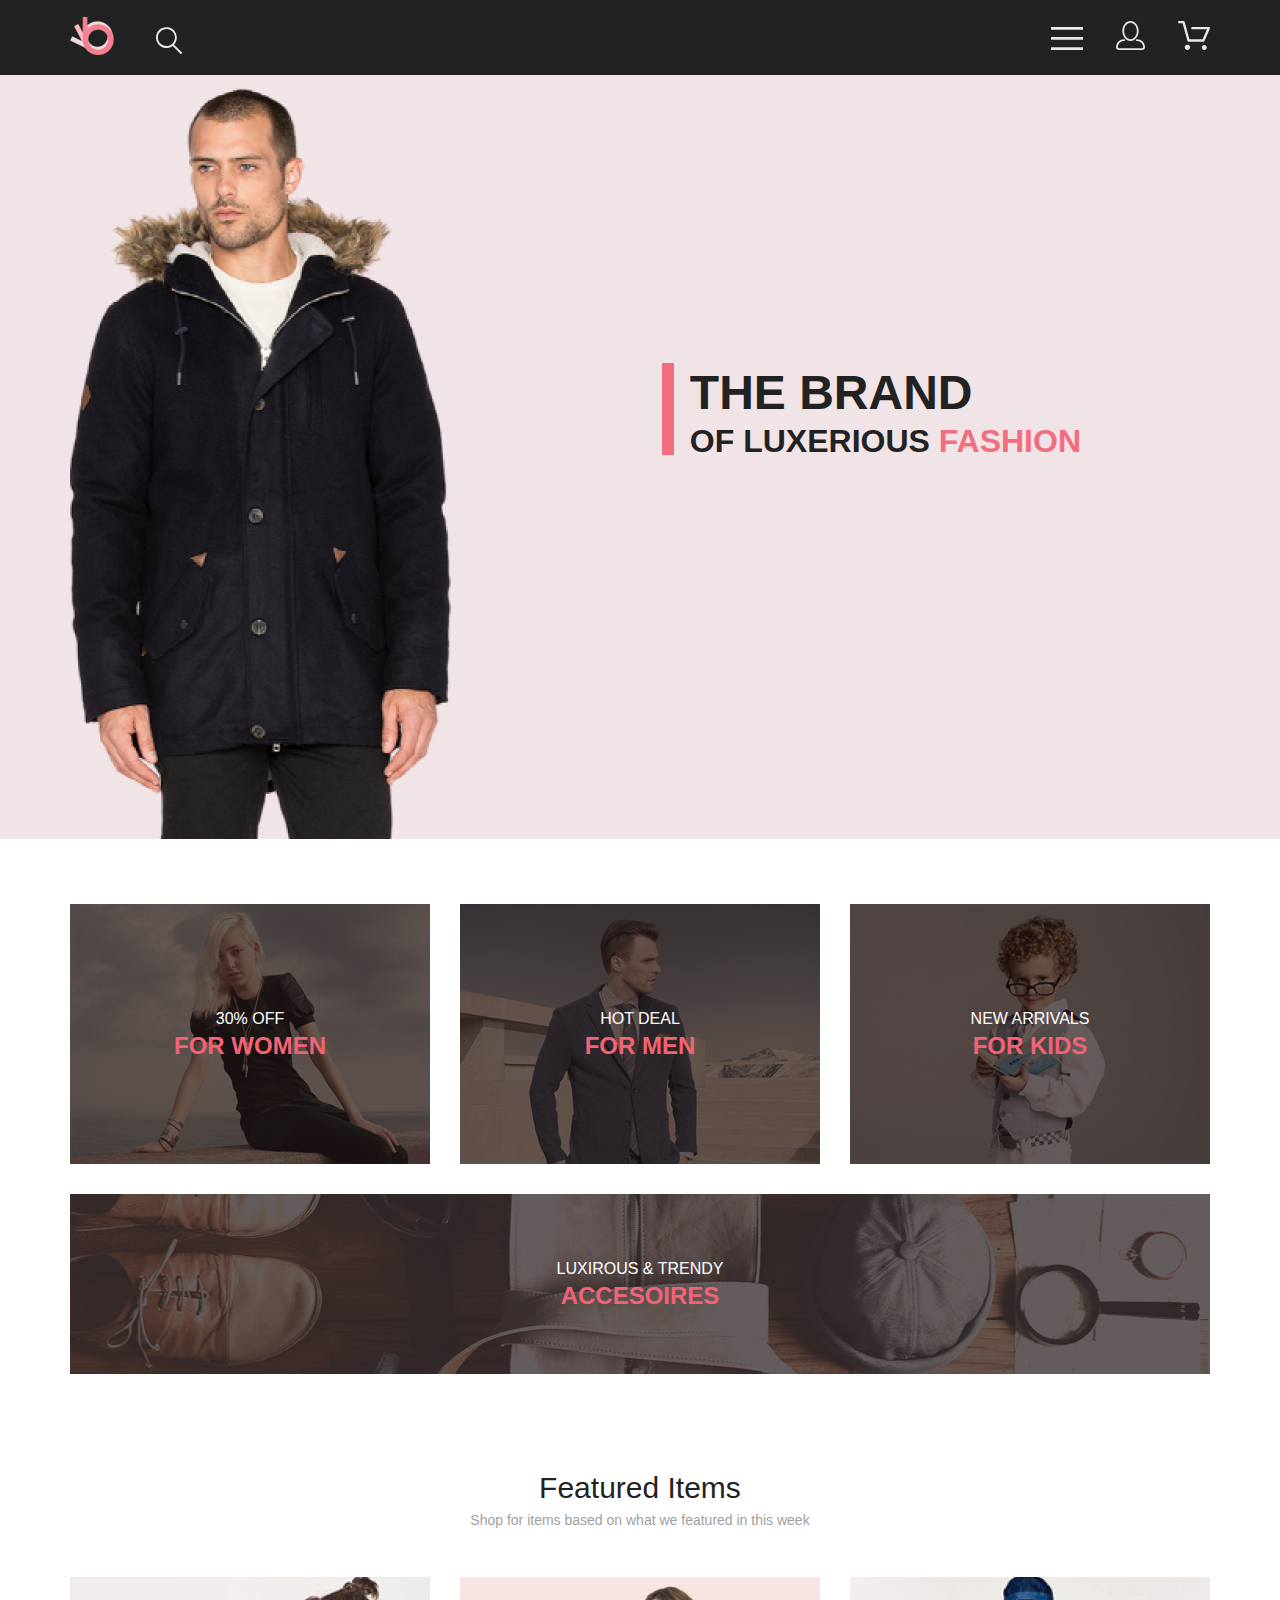
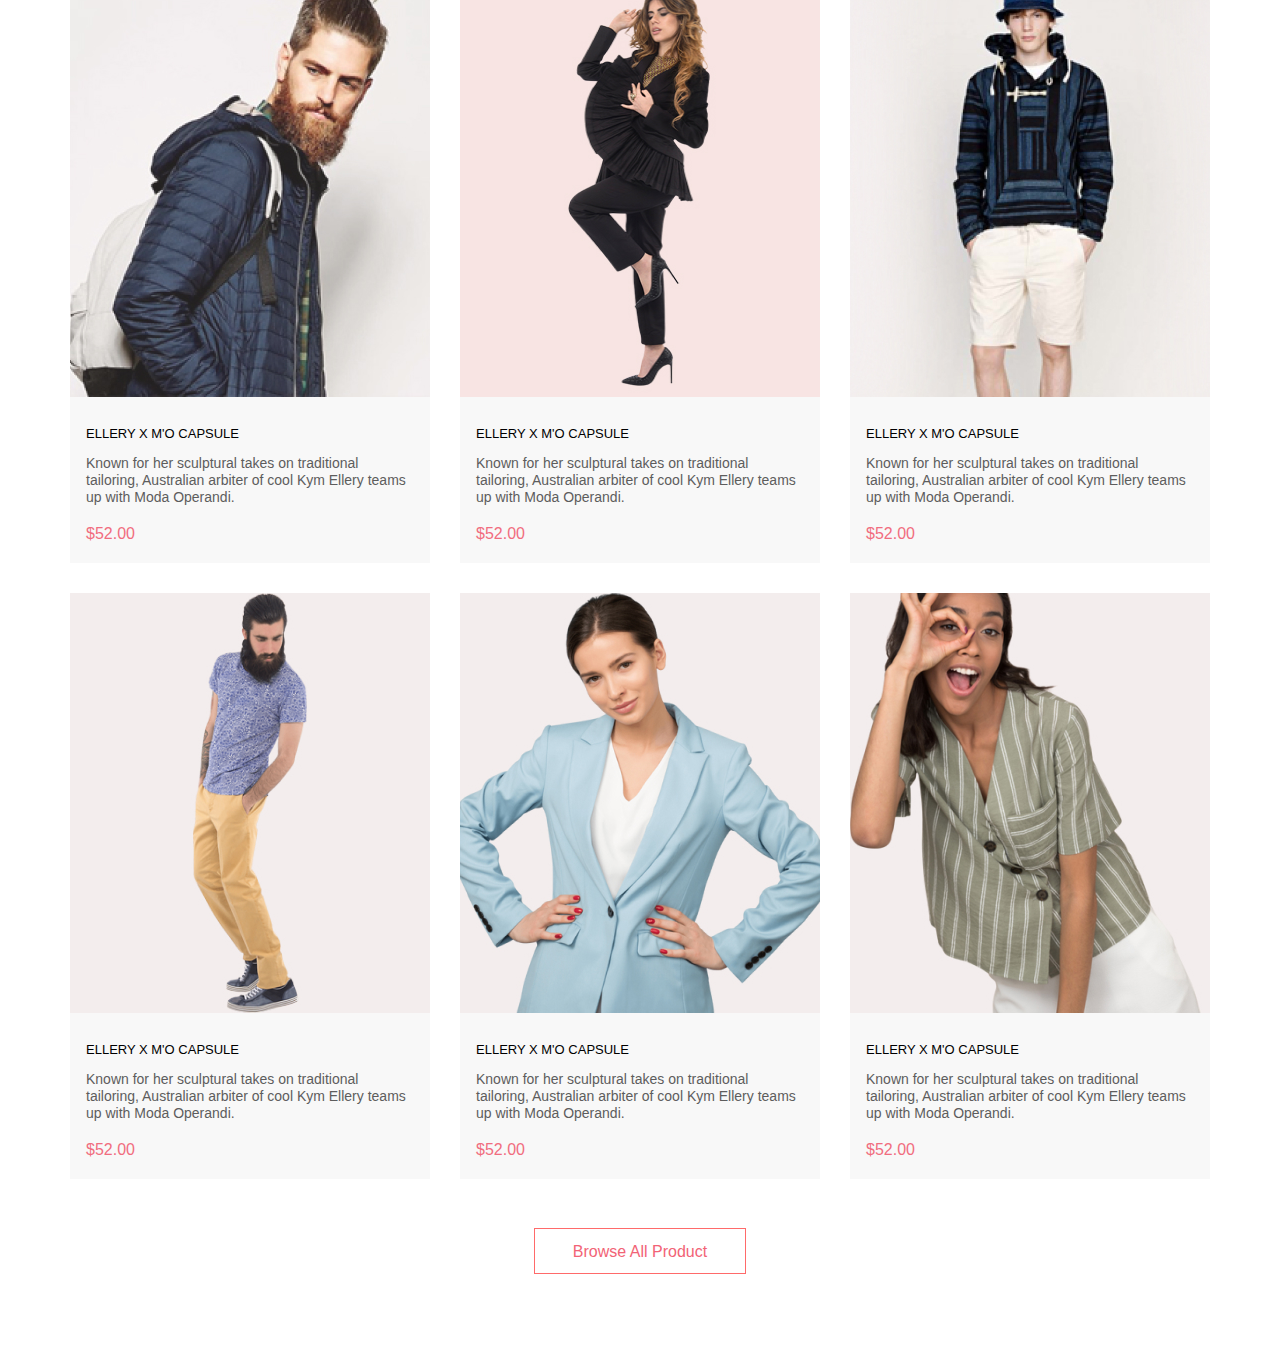
==== index.html @ 8a68d1da "homework for lesson 1" ====
<!DOCTYPE html>
<html lang="en">

<head>
  <meta charset="UTF-8">
  <meta http-equiv="X-UA-Compatible" content="IE=edge">
  <meta name="viewport" content="width=device-width, initial-scale=1.0">
  <title>Shop</title>
  <link rel="stylesheet" href="style.css">
</head>

<body>
  <header class="page-header">
    <div class="page-header-buttons container">
      <div class="page-header-buttons-left">
        <a href="#" class="page-header-logo">
          <img src="img/logo.svg" alt="logo">
        </a>
        <div class="page-header-search">
          <img src="img/search.svg" alt="search">
        </div>
      </div>
      <div class="page-header-buttons-right">
        <div class="page-header-menu">
          <img src="img/menu.svg" alt="menu">
        </div>
        <div class="page-header-profile">
          <img src="img/profile.svg" alt="profile">
        </div>
        <div class="page-header-cart">
          <img src="img/cart.svg" alt="cart">
        </div>
      </div>
    </div>
  </header>
  <main>
    <section class="top-banner">
      <div class="top-banner-content container">
        <div class="top-banner-brand">
          <h1 class="top-banner-brand-title">The brand</h1>
          <h2 class="top-banner-brand-subtitle">Of luxerious <span>fashion</span></h2>
        </div>
      </div>
    </section>
    <div class="container">
      <section class="categories">
        <ul class="categories-list">
          <li class="categories-card">
            <a href="#" class="categories-card-link">
              <h4 class="categories-card-title">For women</h4>
              <p class="categories-card-note">30% off</p>
            </a>
          </li>
          <li class="categories-card">
            <a href="#" class="categories-card-link">
              <h4 class="categories-card-title">For men</h4>
              <p class="categories-card-note">Hot deal</p>
            </a>
          </li>
          <li class="categories-card">
            <a href="#" class="categories-card-link">
              <h4 class="categories-card-title">For kids</h4>
              <p class="categories-card-note">New arrivals</p>
            </a>
          </li>
          <li class="categories-card">
            <a href="#" class="categories-card-link">
              <h4 class="categories-card-title">Accesoires</h4>
              <p class="categories-card-note">Luxirous & trendy</p>
            </a>
          </li>
        </ul>
      </section>
      <section class="products">
        <div class="products-header">
          <h3 class="products-header-title">Featured Items</h3>
          <p class="products-header-text">Shop for items based on what we featured in this week</p>
        </div>
        <ul class="products-list">
          <li class="products-card">
            <article class="products-item">
              <a href="" class="products-card-link">
                <img src="img/items/item_1.jpg" alt="product">
              </a>
              <div class="products-card-description">
                <h4 class="products-card-title">Ellery x m'o capsule</h4>
                <p class="products-card-text">Known for her sculptural takes on&nbsp;traditional tailoring, Australian
                  arbiter of&nbsp;cool Kym Ellery teams up&nbsp;with Moda Operandi.</p>
                <p class="products-card-price">$52.00</p>
              </div>
            </article>
          </li>
          <li class="products-card">
            <article class="products-item">
              <a href="" class="products-card-link">
                <img src="img/items/item_2.jpg" alt="product">
              </a>
              <div class="products-card-description">
                <h4 class="products-card-title">Ellery x m'o capsule</h4>
                <p class="products-card-text">Known for her sculptural takes on&nbsp;traditional tailoring, Australian
                  arbiter of&nbsp;cool Kym Ellery teams up&nbsp;with Moda Operandi.</p>
                <p class="products-card-price">$52.00</p>
              </div>
            </article>
          </li>
          <li class="products-card">
            <article class="products-item">
              <a href="" class="products-card-link">
                <img src="img/items/item_3.jpg" alt="product">
              </a>
              <div class="products-card-description">
                <h4 class="products-card-title">Ellery x m'o capsule</h4>
                <p class="products-card-text">Known for her sculptural takes on&nbsp;traditional tailoring, Australian
                  arbiter of&nbsp;cool Kym Ellery teams up&nbsp;with Moda Operandi.</p>
                <p class="products-card-price">$52.00</p>
              </div>
            </article>
          </li>
          <li class="products-card">
            <article class="products-item">
              <a href="" class="products-card-link">
                <img src="img/items/item_4.jpg" alt="products">
              </a>
              <div class="products-card-description">
                <h4 class="products-card-title">Ellery x m'o capsule</h4>
                <p class="products-card-text">Known for her sculptural takes on&nbsp;traditional tailoring, Australian
                  arbiter of&nbsp;cool Kym Ellery teams up&nbsp;with Moda Operandi.</p>
                <p class="products-card-price">$52.00</p>
              </div>
            </article>
          </li>
          <li class="products-card">
            <article class="products-item">
              <a href="" class="products-card-link">
                <img src="img/items/item_5.jpg" alt="product">
              </a>
              <div class="products-card-description">
                <h4 class="products-card-title">Ellery x m'o capsule</h4>
                <p class="products-card-text">Known for her sculptural takes on&nbsp;traditional tailoring, Australian
                  arbiter of&nbsp;cool Kym Ellery teams up&nbsp;with Moda Operandi.</p>
                <p class="products-card-price">$52.00</p>
              </div>
            </article>
          </li>
          <li class="products-card">
            <article class="products-item">
              <a href="" class="products-card-link">
                <img src="img/items/item_6.jpg" alt="product">
              </a>
              <div class="products-card-description">
                <h4 class="products-card-title">Ellery x m'o capsule</h4>
                <p class="products-card-text">Known for her sculptural takes on&nbsp;traditional tailoring, Australian
                  arbiter of&nbsp;cool Kym Ellery teams up&nbsp;with Moda Operandi.</p>
                <p class="products-card-price">$52.00</p>
              </div>
            </article>
          </li>
        </ul>
        <div class="products-footer">
          <a href="#" class="products-footer-button">Browse All Product</a>
        </div>
      </section>
    </div>
  </main>
</body>

</html>
---- style.css ----
* {
  margin: 0;
  padding: 0;
}

body {
  font-family: Lato, sans-serif;
  font-style: normal;
}

.container {
  margin: 0 auto;
  max-width: 1140px;
}

/* page-header */
.page-header {
  background: #222222;
  width: 100%;
}

.page-header-buttons {
  display: flex;
  justify-content: space-between;
  align-items: center;
  min-height: 75px;
}

.page-header-buttons-left {
  display: flex;
  align-items: flex-end;
}

.page-header-logo {
  margin: 0 41px 0 0;
}

.page-header-buttons-right {
  display: flex;
  align-items: flex-end;
}

.page-header-menu {
  margin: 0 33px 0 0;
}

.page-header-profile {
  margin: 0 33px 0 0;
}

/* top-banner */
.top-banner {
  background: #F1E4E6;
  width: 100%;
  margin: 0 0 65px;
}

.top-banner-content {
  background: url(img/top_banner_img.png) no-repeat -227px;
  min-height: 764px;
  display: flex;
  justify-content: flex-end;
  align-items: center;
}

.top-banner-brand {
  position: relative;
  padding: 0 129px 91px 0;
}

.top-banner-brand::before {
  content: "";
  display: block;
  width: 12px;
  height: 92px;
  background-color: #f16d7f;
  position: absolute;
  top: -1px;
  left: -28px;
}

.top-banner-brand-title {
  text-transform: uppercase;
  font-weight: 900;
  font-size: 48px;
  line-height: 58px;
  color: #222222;
}

.top-banner-brand-subtitle {
  text-transform: uppercase;
  font-weight: 700;
  font-size: 32px;
  line-height: 38px;
  color: #222222;
}

.top-banner-brand-subtitle span{
  color: #F16D7F;
}

/* categories */
.categories {
  margin: 0 0 66px;
}

.categories-list {
  display: flex;
  flex-wrap: wrap;
  justify-content: space-between;
  list-style-type: none;
}

.categories-card {
  height: 260px;
  width: 360px;
  margin: 0 0 30px;
  background-color: yellow;
  display: flex;
  align-items: center;
  justify-content: center;
}

.categories-card-link {
  display: flex;
  flex-direction: column-reverse;
  text-decoration: none;
  align-items: center;
}

.categories-card-title {
  text-transform: uppercase;
  font-weight: 700;
  font-size: 24px;
  line-height: 28px;
  color: #F26376;
}

.categories-card-note {
  text-transform: uppercase;
  font-weight: 400;
  font-size: 16px;
  line-height: 19px;
  color: #FFFFFF;
  margin: 0 0 4px;
}

.categories-card:first-child {
  background: url(img/category-1.jpg);
}

.categories-card:nth-child(2) {
  background: url(img/category-2.jpg);
}

.categories-card:nth-child(3) {
  background: url(img/category-3.jpg);
}

.categories-card:last-child {
  background: url(img/category-4.jpg);
  height: 180px;
  width: 100%;
}

/* products */
.products {
  margin: 0 0 95px 0;
}

.products-header {
  text-align: center;
  margin: 0 0 48px 0;
}

.products-header-title {
  font-weight: 400;
  font-size: 30px;
  line-height: 36px;
  color: #222222;
  margin: 0 0 6px 0;
}

.products-header-text {
  font-weight: 400;
  font-size: 14px;
  line-height: 17px;
  color: #9F9F9F;
}

.products-list {
  display: flex;
  flex-wrap: wrap;
  justify-content: space-between;
  list-style-type: none;
  margin: 0 0 33px 0;
}

.products-card {
  width: 360px;
  margin: 0 0 30px 0;
  background: #F8F8F8;
}

.products-card-description {
  padding: 25px 16px 20px;
}

.products-card-title {
  text-transform: uppercase;
  font-weight: 400;
  font-size: 13px;
  line-height: 16px;
  margin: 0 0 13px 0;
}

.products-card-text {
  font-weight: 300;
  font-size: 14px;
  line-height: 17px;
  color: #5D5D5D;
  margin: 0 0 18px 0;
}

.products-card-price {
  font-weight: 400;
  font-size: 16px;
  line-height: 19px;
  color: #F16D7F;
}

.products-footer {
  text-align: center;
}

.products-footer-button {
  font-weight: 400;
  font-size: 16px;
  line-height: 19px;
  color: #F26376;
  border: 1px solid #FF6A6A;
  padding: 14px 38px 13px;
  text-decoration: none;
}
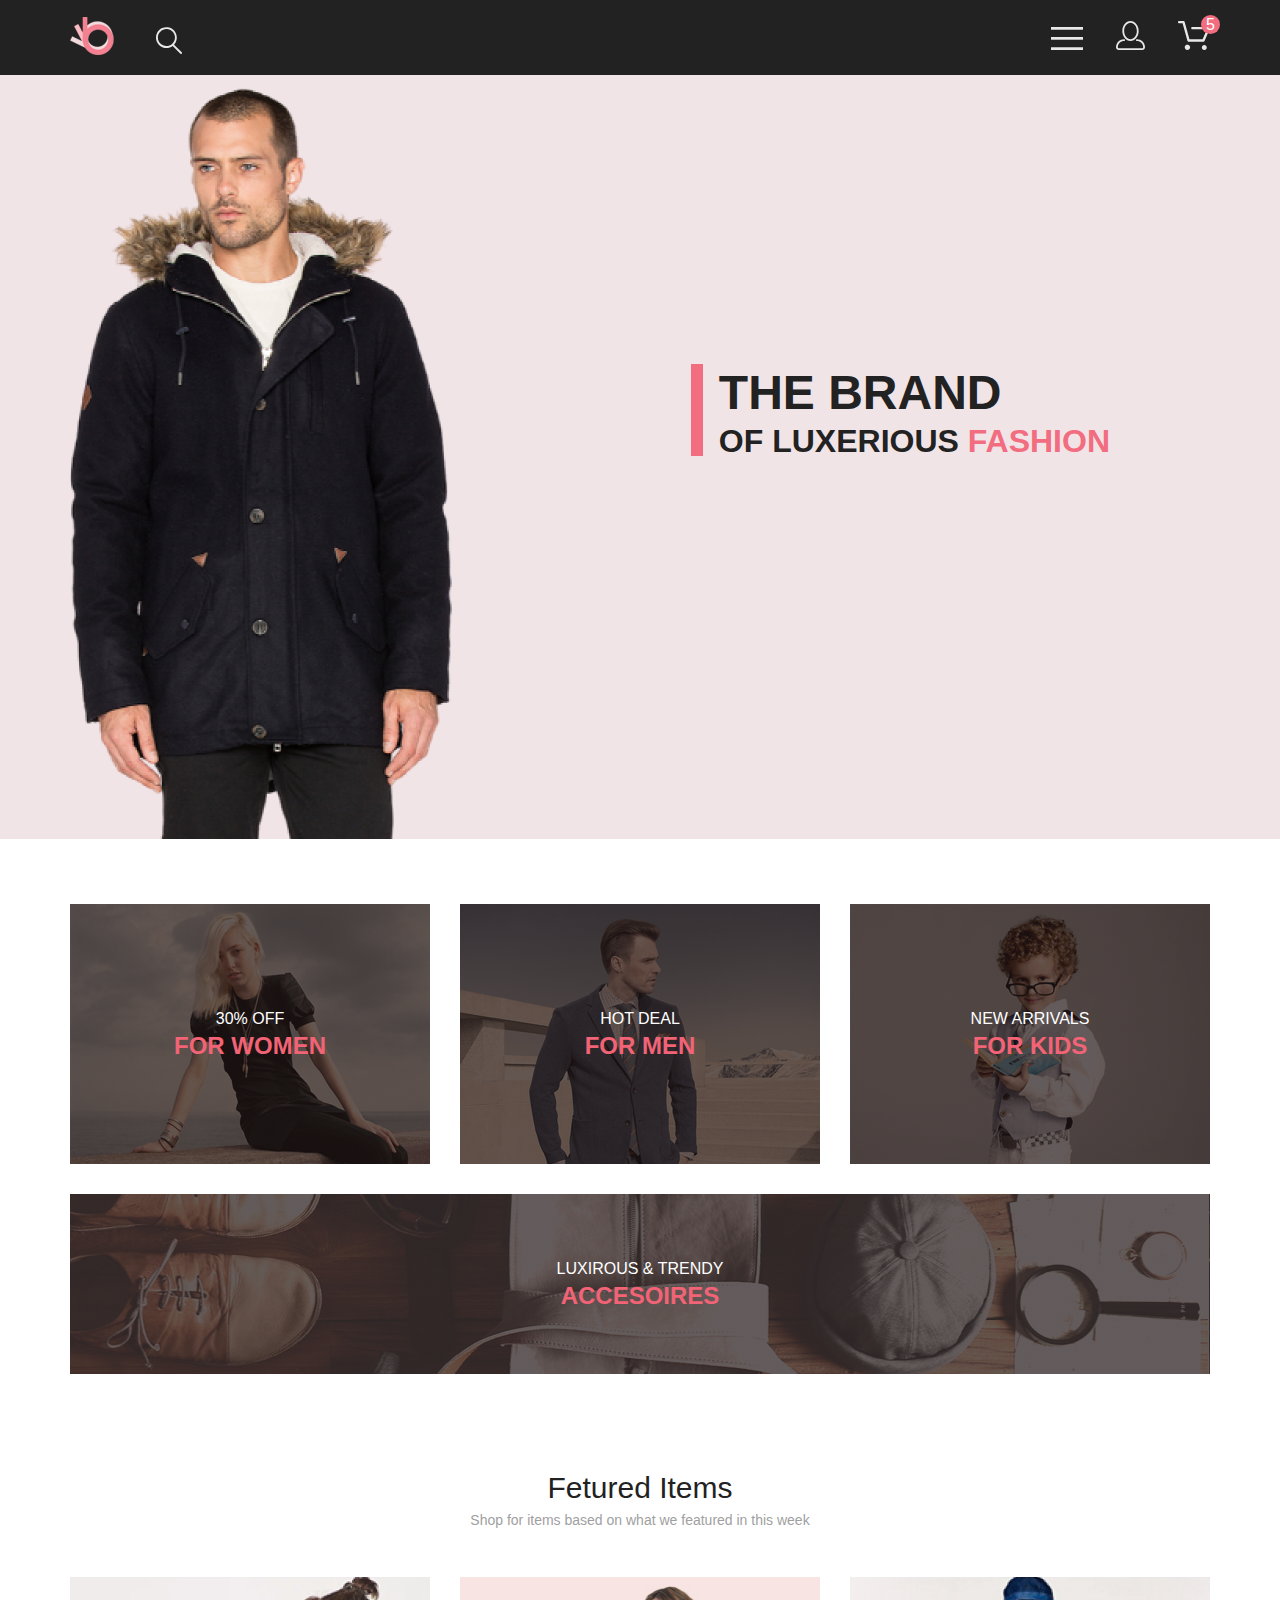
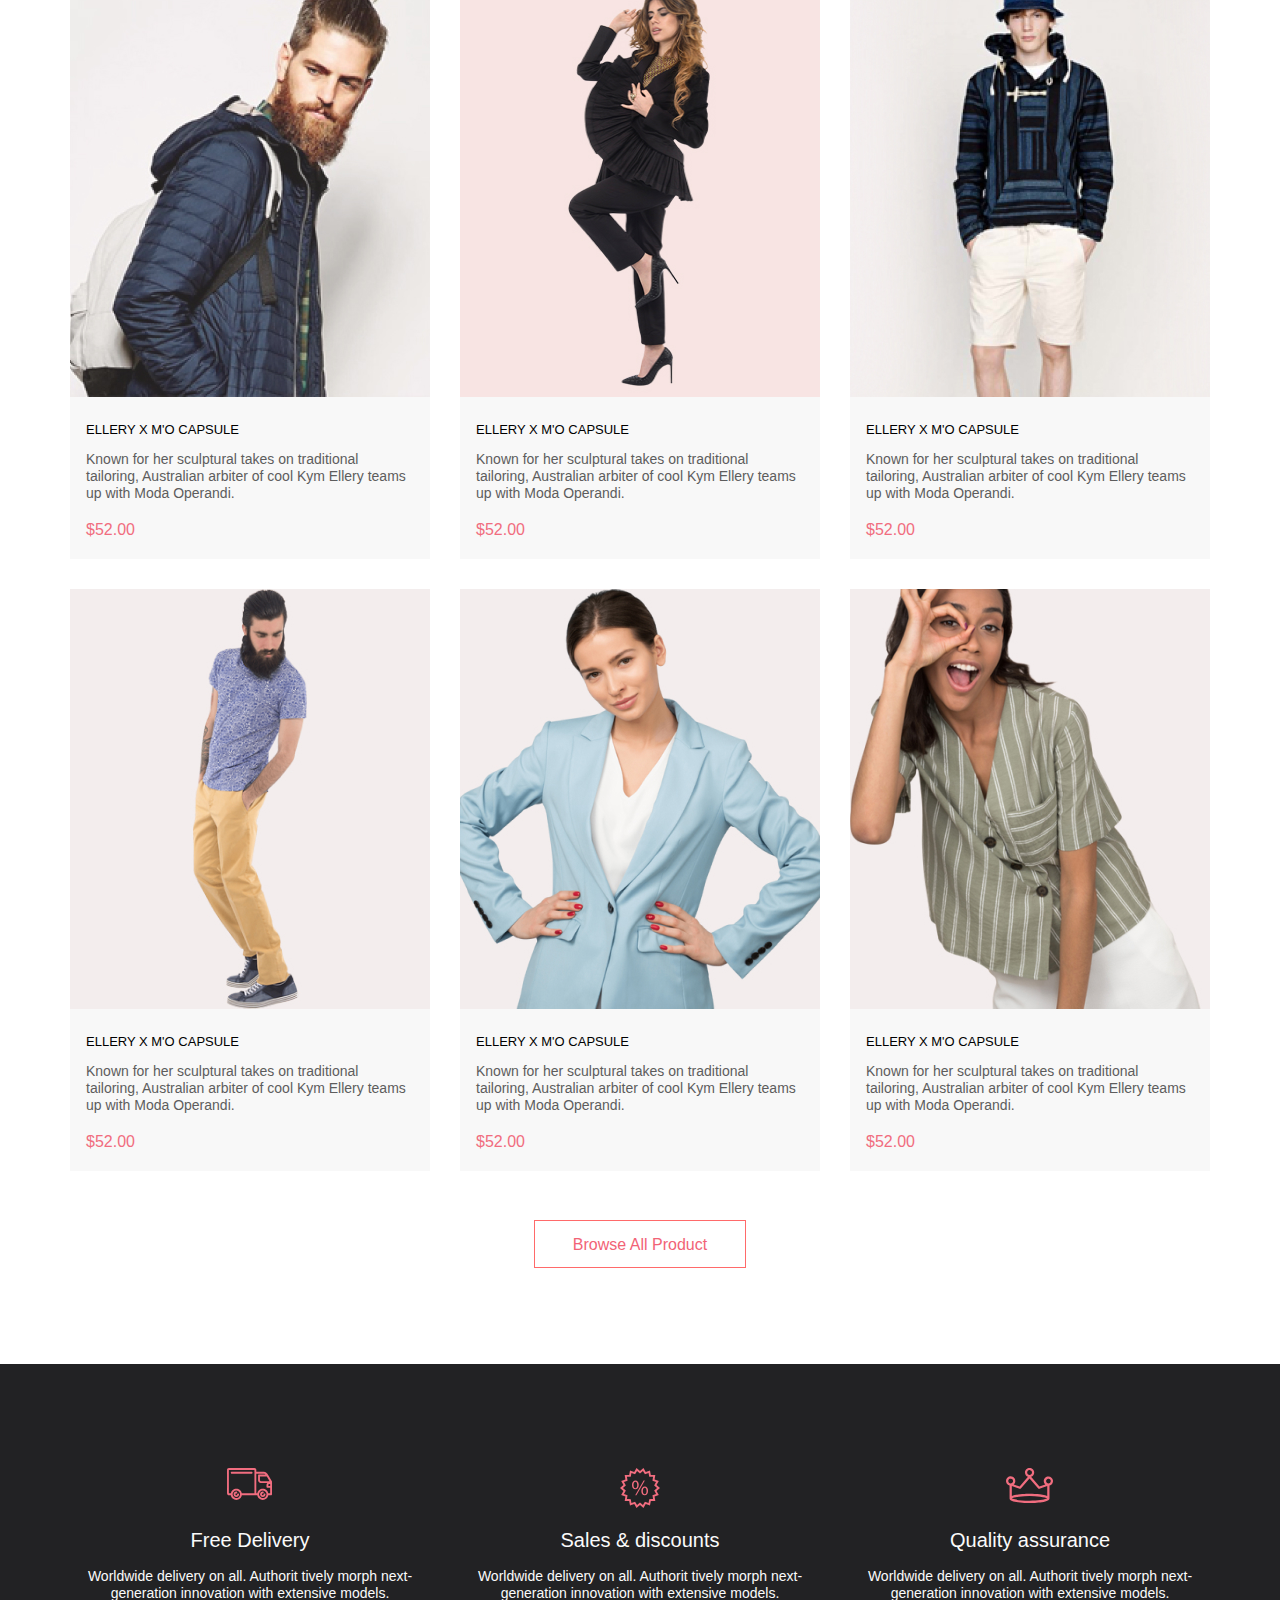
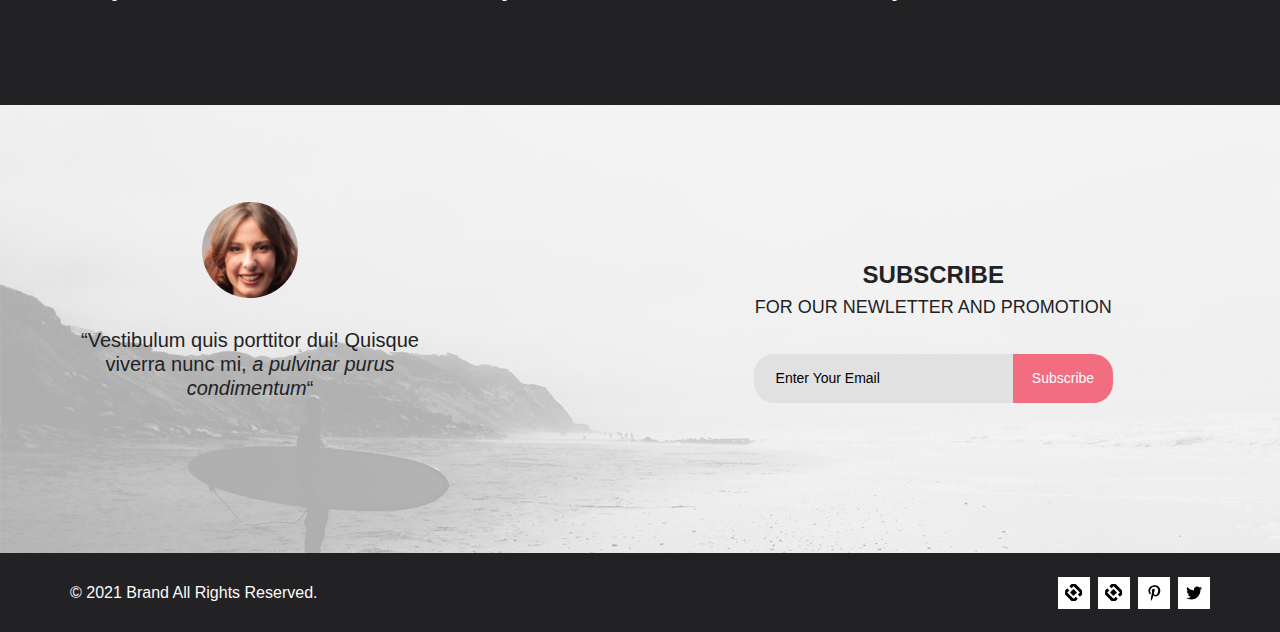
==== commit f76dc1ef: "Merge pull request #4 from ushakovn1989/lesson-4" ====
--- a/index.html
+++ b/index.html
@@ -11,157 +11,403 @@
 
 <body>
   <header class="page-header">
-    <div class="page-header-buttons container">
-      <div class="page-header-buttons-left">
+    <div class="page-header-wrap">
+      <div class="page-header-buttons">
         <a href="#" class="page-header-logo">
-          <img src="img/logo.svg" alt="logo">
+          <img src="img/icon-logo.png" alt="logo">
         </a>
-        <div class="page-header-search">
-          <img src="img/search.svg" alt="search">
-        </div>
-      </div>
-      <div class="page-header-buttons-right">
-        <div class="page-header-menu">
-          <img src="img/menu.svg" alt="menu">
-        </div>
-        <div class="page-header-profile">
-          <img src="img/profile.svg" alt="profile">
-        </div>
-        <div class="page-header-cart">
-          <img src="img/cart.svg" alt="cart">
-        </div>
+        <form action="#" class="page-header-search">
+          <input type="search" class="page-header-search-input" id="search">
+          <label for="search" class="page-header-search-label">
+            <svg class="page-header-buttons-icon" width="27" height="28" viewBox="0 0 27 28"
+              xmlns="http://www.w3.org/2000/svg">
+              <path
+                d="M19.0596 17.6259C20.6713 15.8658 21.6282 13.6048 21.7698 11.2225C21.9113 8.84018 21.2288 6.48173 19.8369 4.54318C18.445 2.60463 16.4285 1.20404 14.126 0.576619C11.8234 -0.0508009 9.3751 0.13316 7.19217 1.09761C5.00923 2.06205 3.22463 3.74825 2.13804 5.87302C1.05145 7.9978 0.729054 10.4318 1.225 12.7661C1.72094 15.1005 3.00501 17.1932 4.86158 18.6927C6.71814 20.1922 9.03413 21.0072 11.4206 21.0009C13.673 21.004 15.8645 20.27 17.6606 18.9109L25.4086 26.7179C25.4941 26.807 25.5965 26.8781 25.7099 26.927C25.8232 26.9759 25.9452 27.0017 26.0686 27.0029C26.1923 27.0033 26.3148 26.9782 26.4283 26.9292C26.5419 26.8801 26.6441 26.8082 26.7286 26.7179C26.9025 26.537 26.9997 26.2958 26.9997 26.0449C26.9997 25.794 26.9025 25.5528 26.7286 25.3719L19.0596 17.6259ZM2.88662 10.5009C2.89946 8.81563 3.41094 7.17187 4.35659 5.77685C5.30224 4.38183 6.63972 3.29801 8.20044 2.662C9.76115 2.02599 11.4752 1.86627 13.1266 2.20298C14.7779 2.53969 16.2926 3.35775 17.4797 4.55404C18.6668 5.75033 19.4732 7.27129 19.7972 8.92519C20.1212 10.5791 19.9483 12.2919 19.3002 13.8476C18.6522 15.4034 17.5581 16.7325 16.1559 17.6674C14.7536 18.6023 13.1059 19.1011 11.4206 19.1009C9.14916 19.0901 6.97482 18.1784 5.37484 16.566C3.77486 14.9537 2.87998 12.7724 2.88662 10.5009Z" />
+            </svg>
+          </label>
+        </form>
+      </div>
+      <div class="page-header-buttons">
+        <nav class="menu">
+          <input type="checkbox" id="checkbox" class="menu-checkbox">
+          <label for="checkbox" class="menu-label">
+            <svg class="page-header-buttons-icon" width="32" height="23" viewBox="0 0 32 23"
+              xmlns="http://www.w3.org/2000/svg">
+              <path d="M0 23V20.31H32V23H0ZM0 12.76V10.07H32V12.76H0ZM0 2.69V0H32V2.69H0Z" />
+            </svg>
+          </label>
+          <div class="menu-list-wrap">
+            <ul class="menu-list">
+              <li class="menu-list-item-close">
+                <label for="checkbox" class="menu-label">
+                  <svg class="menu-list-item-close-icon" width="13" height="13" viewBox="0 0 13 13"
+                    xmlns="http://www.w3.org/2000/svg">
+                    <path
+                      d="M7.4158 6.00409L11.7158 1.71409C11.9041 1.52579 12.0099 1.27039 12.0099 1.00409C12.0099 0.73779 11.9041 0.482395 11.7158 0.294092C11.5275 0.105788 11.2721 0 11.0058 0C10.7395 0 10.4841 0.105788 10.2958 0.294092L6.0058 4.59409L1.7158 0.294092C1.52749 0.105788 1.2721 -1.9841e-09 1.0058 0C0.739497 1.9841e-09 0.484102 0.105788 0.295798 0.294092C0.107495 0.482395 0.0017066 0.73779 0.0017066 1.00409C0.0017066 1.27039 0.107495 1.52579 0.295798 1.71409L4.5958 6.00409L0.295798 10.2941C0.20207 10.3871 0.127676 10.4977 0.0769072 10.6195C0.0261385 10.7414 0 10.8721 0 11.0041C0 11.1361 0.0261385 11.2668 0.0769072 11.3887C0.127676 11.5105 0.20207 11.6211 0.295798 11.7141C0.388761 11.8078 0.499362 11.8822 0.621222 11.933C0.743081 11.9838 0.873786 12.0099 1.0058 12.0099C1.13781 12.0099 1.26852 11.9838 1.39038 11.933C1.51223 11.8822 1.62284 11.8078 1.7158 11.7141L6.0058 7.41409L10.2958 11.7141C10.3888 11.8078 10.4994 11.8822 10.6212 11.933C10.7431 11.9838 10.8738 12.0099 11.0058 12.0099C11.1378 12.0099 11.2685 11.9838 11.3904 11.933C11.5122 11.8822 11.6228 11.8078 11.7158 11.7141C11.8095 11.6211 11.8839 11.5105 11.9347 11.3887C11.9855 11.2668 12.0116 11.1361 12.0116 11.0041C12.0116 10.8721 11.9855 10.7414 11.9347 10.6195C11.8839 10.4977 11.8095 10.3871 11.7158 10.2941L7.4158 6.00409Z" />
+                  </svg>
+                </label>
+              </li>
+              <li class="menu-list-item-title">Menu</li>
+              <li class="menu-list-item">
+                <a href="#" class="menu-list-item-link">Men</a>
+                <ul class="menu-sublist">
+                  <li class="menu-sublist-item">
+                    <a href="#" class="menu-sublist-item-link">Accessories</a>
+                  </li>
+                  <li class="menu-sublist-item">
+                    <a href="#" class="menu-sublist-item-link">Bags</a>
+                  </li>
+                  <li class="menu-sublist-item">
+                    <a href="#" class="menu-sublist-item-link">Denim</a>
+                  </li>
+                  <li class="menu-sublist-item">
+                    <a href="#" class="menu-sublist-item-link">T-Shirts</a>
+                  </li>
+                </ul>
+              </li>
+              <li class="menu-list-item">
+                <a href="#" class="menu-list-item-link">Women</a>
+                <ul class="menu-sublist">
+                  <li class="menu-sublist-item">
+                    <a href="#" class="menu-sublist-item-link">Accessories</a>
+                  </li>
+                  <li class="menu-sublist-item">
+                    <a href="#" class="menu-sublist-item-link">Jackets & Coats</a>
+                  </li>
+                  <li class="menu-sublist-item">
+                    <a href="#" class="menu-sublist-item-link">Polos</a>
+                  </li>
+                  <li class="menu-sublist-item">
+                    <a href="#" class="menu-sublist-item-link">T-Shirts</a>
+                  </li>
+                  <li class="menu-sublist-item">
+                    <a href="#" class="menu-sublist-item-link">Shirts</a>
+                  </li>
+                </ul>
+              </li>
+              <li class="menu-list-item">
+                <a href="#" class="menu-list-item-link">Kids</a>
+                <ul class="menu-sublist">
+                  <li class="menu-sublist-item">
+                    <a href="#" class="menu-sublist-item-link">Accessories</a>
+                  </li>
+                  <li class="menu-sublist-item">
+                    <a href="#" class="menu-sublist-item-link">Jackets & Coats</a>
+                  </li>
+                  <li class="menu-sublist-item">
+                    <a href="#" class="menu-sublist-item-link">Polos</a>
+                  </li>
+                  <li class="menu-sublist-item">
+                    <a href="#" class="menu-sublist-item-link">T-Shirts</a>
+                  </li>
+                  <li class="menu-sublist-item">
+                    <a href="#" class="menu-sublist-item-link">Shirts</a>
+                  </li>
+                  <li class="menu-sublist-item">
+                    <a href="#" class="menu-sublist-item-link">Bags</a>
+                  </li>
+                </ul>
+              </li>
+            </ul>
+          </div>
+        </nav>
+        <a href="#" class="page-header-profile">
+          <svg class="page-header-buttons-icon" width="29" height="29" viewBox="0 0 29 29"
+            xmlns="http://www.w3.org/2000/svg">
+            <path
+              d="M14.5 19.937C19 19.937 22.656 15.464 22.656 9.968C22.656 4.472 19 0 14.5 0C13.3631 0.0217413 12.2463 0.303398 11.2351 0.823397C10.2239 1.34339 9.34507 2.08794 8.66602 3C7.12663 4.99573 6.30819 7.45381 6.34399 9.974C6.34399 15.465 10 19.937 14.5 19.937ZM14.5 1.813C18 1.813 20.844 5.472 20.844 9.969C20.844 14.466 17.998 18.125 14.5 18.125C11.002 18.125 8.15603 14.465 8.15503 9.969C8.15403 5.473 11 1.813 14.5 1.813ZM20.844 18.125C20.6036 18.125 20.373 18.2205 20.203 18.3905C20.033 18.5605 19.9375 18.7911 19.9375 19.0315C19.9375 19.2719 20.033 19.5025 20.203 19.6725C20.373 19.8425 20.6036 19.938 20.844 19.938C22.526 19.9399 24.1386 20.6088 25.3279 21.7982C26.5172 22.9875 27.1861 24.6 27.188 26.282C27.1875 26.5221 27.0918 26.7523 26.922 26.9221C26.7522 27.0918 26.5221 27.1875 26.282 27.188H2.71997C2.47985 27.1875 2.24975 27.0918 2.07996 26.9221C1.91016 26.7523 1.81449 26.5221 1.81396 26.282C1.81608 24.6001 2.48517 22.9877 3.67444 21.7985C4.86371 20.6092 6.47608 19.9401 8.15796 19.938C8.39824 19.938 8.62868 19.8425 8.79858 19.6726C8.96849 19.5027 9.06396 19.2723 9.06396 19.032C9.06396 18.7917 8.96849 18.5613 8.79858 18.3914C8.62868 18.2215 8.39824 18.126 8.15796 18.126C5.99541 18.1279 3.92201 18.9875 2.39258 20.5164C0.863144 22.0453 0.00264777 24.1185 0 26.281C0.000794067 27.0019 0.287502 27.693 0.797241 28.2027C1.30698 28.7125 1.99811 28.9992 2.71899 29H26.282C27.0027 28.9989 27.6936 28.7121 28.2031 28.2024C28.7126 27.6927 28.9992 27.0017 29 26.281C28.9974 24.1187 28.1372 22.0457 26.6083 20.5168C25.0793 18.9878 23.0063 18.1276 20.844 18.125Z" />
+          </svg>
+        </a>
+        <a href="cart.html" class="page-header-cart">
+          <svg class="page-header-buttons-icon" width="32" height="29" viewBox="0 0 32 29"
+            xmlns="http://www.w3.org/2000/svg">
+            <path
+              d="M26.2009 29C25.5532 28.9738 24.9415 28.6948 24.4972 28.2227C24.0529 27.7506 23.8114 27.1232 23.8245 26.475C23.8376 25.8269 24.1043 25.2097 24.5673 24.7559C25.0303 24.3022 25.6527 24.048 26.301 24.048C26.9493 24.048 27.5717 24.3022 28.0347 24.7559C28.4977 25.2097 28.7644 25.8269 28.7775 26.475C28.7906 27.1232 28.549 27.7506 28.1047 28.2227C27.6604 28.6948 27.0488 28.9738 26.401 29H26.2009ZM6.75293 26.32C6.75293 25.79 6.91011 25.2718 7.20459 24.8311C7.49907 24.3904 7.91764 24.0469 8.40735 23.844C8.89705 23.6412 9.43594 23.5881 9.95581 23.6915C10.4757 23.7949 10.9532 24.0502 11.328 24.425C11.7028 24.7998 11.9581 25.2773 12.0615 25.7972C12.1649 26.317 12.1118 26.8559 11.9089 27.3456C11.7061 27.8353 11.3626 28.2539 10.9219 28.5483C10.4812 28.8428 9.96304 29 9.43298 29C9.08087 29.0003 8.73212 28.9311 8.40674 28.7966C8.08136 28.662 7.78569 28.4646 7.53662 28.2158C7.28755 27.9669 7.09001 27.6713 6.9552 27.3461C6.82039 27.0208 6.75098 26.6721 6.75098 26.32H6.75293ZM10.553 20.686C10.2935 20.6868 10.0409 20.6024 9.83411 20.4457C9.62727 20.2891 9.47758 20.0689 9.40796 19.819L4.57495 2.36401H1.18201C0.868521 2.36401 0.567859 2.23947 0.346191 2.01781C0.124523 1.79614 0 1.49549 0 1.18201C0 0.868519 0.124523 0.567873 0.346191 0.346205C0.567859 0.124537 0.868521 5.81268e-06 1.18201 5.81268e-06H5.46301C5.7225 -0.00080736 5.97504 0.0837201 6.18176 0.240568C6.38848 0.397416 6.53784 0.617884 6.60693 0.868006L11.4399 18.323H24.6179L29.001 8.27501H14.401C14.2428 8.27961 14.0854 8.25242 13.9379 8.19507C13.7904 8.13771 13.6559 8.05134 13.5424 7.94108C13.4288 7.83082 13.3386 7.69891 13.277 7.55315C13.2154 7.40739 13.1836 7.25075 13.1836 7.0925C13.1836 6.93426 13.2154 6.77762 13.277 6.63186C13.3386 6.4861 13.4288 6.35419 13.5424 6.24393C13.6559 6.13367 13.7904 6.0473 13.9379 5.98994C14.0854 5.93259 14.2428 5.90541 14.401 5.91001H30.814C31.0097 5.90996 31.2022 5.95866 31.3744 6.05172C31.5465 6.14478 31.6928 6.27926 31.7999 6.44301C31.9078 6.60729 31.9734 6.79569 31.9908 6.99145C32.0083 7.18721 31.9771 7.38424 31.9 7.565L26.495 19.977C26.4026 20.1876 26.251 20.3668 26.0585 20.4927C25.866 20.6186 25.641 20.6858 25.411 20.686H10.553Z" />
+          </svg>
+          <span class="page-header-cart-counter">5</span>
+        </a>
       </div>
     </div>
   </header>
   <main>
-    <section class="top-banner">
-      <div class="top-banner-content container">
-        <div class="top-banner-brand">
-          <h1 class="top-banner-brand-title">The brand</h1>
-          <h2 class="top-banner-brand-subtitle">Of luxerious <span>fashion</span></h2>
+    <section class="banner">
+      <div class="banner-wrap">
+        <div class="banner-brand-wrap">
+          <div class="banner-brand">
+            <h1 class="banner-brand-title">The brand</h1>
+            <span class="banner-brand-subtitle">of luxerious
+              <span class="banner-brand-subtitle-accent">fashion</span>
+            </span>
+          </div>
         </div>
       </div>
     </section>
-    <div class="container">
-      <section class="categories">
-        <ul class="categories-list">
-          <li class="categories-card">
-            <a href="#" class="categories-card-link">
-              <h4 class="categories-card-title">For women</h4>
-              <p class="categories-card-note">30% off</p>
-            </a>
+    <section class="categories">
+      <ul class="categories-list">
+        <li class="categories-list-item">
+          <a href="#" class="categories-list-item-link">
+            <h4 class="categories-list-item-title">For women</h4>
+            <p class="categories-list-item-note">30% off</p>
+          </a>
+        </li>
+        <li class="categories-list-item">
+          <a href="#" class="categories-list-item-link">
+            <h4 class="categories-list-item-title">For men</h4>
+            <p class="categories-list-item-note">Hot deal</p>
+          </a>
+        </li>
+        <li class="categories-list-item">
+          <a href="#" class="categories-list-item-link">
+            <h4 class="categories-list-item-title">For kids</h4>
+            <p class="categories-list-item-note">New arrivals</p>
+          </a>
+        </li>
+        <li class="categories-list-item">
+          <a href="#" class="categories-list-item-link">
+            <h4 class="categories-list-item-title">Accesoires</h4>
+            <p class="categories-list-item-note">Luxirous & trendy</p>
+          </a>
+        </li>
+      </ul>
+    </section>
+    <section class="products">
+      <div class="products-header">
+        <h2 class="products-header-title">Fetured Items</h2>
+        <p class="products-header-text">Shop for items based on&nbsp;what we&nbsp;featured in&nbsp;this week</p>
+      </div>
+      <ul class="products-list">
+        <li class="products-list-item">
+          <article class="products-card">
+            <div class="products-card-photo-wrap">
+              <a href="product.html" class="products-card-link">
+                <img src="img/products/product-1.jpg" alt="product" class="products-card-photo">
+              </a>
+            </div>
+            <div class="products-card-description">
+              <h4 class="products-card-title">Ellery x m'o capsule</h4>
+              <p class="products-card-text">Known for her sculptural takes on&nbsp;traditional tailoring, Australian
+                arbiter of&nbsp;cool Kym Ellery teams up&nbsp;with Moda Operandi.</p>
+              <p class="products-card-price">$52.00</p>
+            </div>
+            <button type="button" class="products-card-button">
+              <svg class="page-header-buttons-icon" width="32" height="29" viewBox="0 0 32 29"
+                xmlns="http://www.w3.org/2000/svg">
+                <path
+                  d="M26.2009 29C25.5532 28.9738 24.9415 28.6948 24.4972 28.2227C24.0529 27.7506 23.8114 27.1232 23.8245 26.475C23.8376 25.8269 24.1043 25.2097 24.5673 24.7559C25.0303 24.3022 25.6527 24.048 26.301 24.048C26.9493 24.048 27.5717 24.3022 28.0347 24.7559C28.4977 25.2097 28.7644 25.8269 28.7775 26.475C28.7906 27.1232 28.549 27.7506 28.1047 28.2227C27.6604 28.6948 27.0488 28.9738 26.401 29H26.2009ZM6.75293 26.32C6.75293 25.79 6.91011 25.2718 7.20459 24.8311C7.49907 24.3904 7.91764 24.0469 8.40735 23.844C8.89705 23.6412 9.43594 23.5881 9.95581 23.6915C10.4757 23.7949 10.9532 24.0502 11.328 24.425C11.7028 24.7998 11.9581 25.2773 12.0615 25.7972C12.1649 26.317 12.1118 26.8559 11.9089 27.3456C11.7061 27.8353 11.3626 28.2539 10.9219 28.5483C10.4812 28.8428 9.96304 29 9.43298 29C9.08087 29.0003 8.73212 28.9311 8.40674 28.7966C8.08136 28.662 7.78569 28.4646 7.53662 28.2158C7.28755 27.9669 7.09001 27.6713 6.9552 27.3461C6.82039 27.0208 6.75098 26.6721 6.75098 26.32H6.75293ZM10.553 20.686C10.2935 20.6868 10.0409 20.6024 9.83411 20.4457C9.62727 20.2891 9.47758 20.0689 9.40796 19.819L4.57495 2.36401H1.18201C0.868521 2.36401 0.567859 2.23947 0.346191 2.01781C0.124523 1.79614 0 1.49549 0 1.18201C0 0.868519 0.124523 0.567873 0.346191 0.346205C0.567859 0.124537 0.868521 5.81268e-06 1.18201 5.81268e-06H5.46301C5.7225 -0.00080736 5.97504 0.0837201 6.18176 0.240568C6.38848 0.397416 6.53784 0.617884 6.60693 0.868006L11.4399 18.323H24.6179L29.001 8.27501H14.401C14.2428 8.27961 14.0854 8.25242 13.9379 8.19507C13.7904 8.13771 13.6559 8.05134 13.5424 7.94108C13.4288 7.83082 13.3386 7.69891 13.277 7.55315C13.2154 7.40739 13.1836 7.25075 13.1836 7.0925C13.1836 6.93426 13.2154 6.77762 13.277 6.63186C13.3386 6.4861 13.4288 6.35419 13.5424 6.24393C13.6559 6.13367 13.7904 6.0473 13.9379 5.98994C14.0854 5.93259 14.2428 5.90541 14.401 5.91001H30.814C31.0097 5.90996 31.2022 5.95866 31.3744 6.05172C31.5465 6.14478 31.6928 6.27926 31.7999 6.44301C31.9078 6.60729 31.9734 6.79569 31.9908 6.99145C32.0083 7.18721 31.9771 7.38424 31.9 7.565L26.495 19.977C26.4026 20.1876 26.251 20.3668 26.0585 20.4927C25.866 20.6186 25.641 20.6858 25.411 20.686H10.553Z" />
+              </svg>
+              <span class="products-card-button-text">Add to cart</span>
+            </button>
+          </article>
+        </li>
+        <li class="products-list-item">
+          <article class="products-card">
+            <div class="products-card-photo-wrap">
+              <a href="product.html" class="products-card-link">
+                <img src="img/products/product-2.jpg" alt="product" class="products-card-photo">
+              </a>
+            </div>
+            <div class="products-card-description">
+              <h4 class="products-card-title">Ellery x m'o capsule</h4>
+              <p class="products-card-text">Known for her sculptural takes on&nbsp;traditional tailoring, Australian
+                arbiter of&nbsp;cool Kym Ellery teams up&nbsp;with Moda Operandi.</p>
+              <p class="products-card-price">$52.00</p>
+            </div>
+            <button type="button" class="products-card-button">
+              <svg class="page-header-buttons-icon" width="32" height="29" viewBox="0 0 32 29"
+                xmlns="http://www.w3.org/2000/svg">
+                <path
+                  d="M26.2009 29C25.5532 28.9738 24.9415 28.6948 24.4972 28.2227C24.0529 27.7506 23.8114 27.1232 23.8245 26.475C23.8376 25.8269 24.1043 25.2097 24.5673 24.7559C25.0303 24.3022 25.6527 24.048 26.301 24.048C26.9493 24.048 27.5717 24.3022 28.0347 24.7559C28.4977 25.2097 28.7644 25.8269 28.7775 26.475C28.7906 27.1232 28.549 27.7506 28.1047 28.2227C27.6604 28.6948 27.0488 28.9738 26.401 29H26.2009ZM6.75293 26.32C6.75293 25.79 6.91011 25.2718 7.20459 24.8311C7.49907 24.3904 7.91764 24.0469 8.40735 23.844C8.89705 23.6412 9.43594 23.5881 9.95581 23.6915C10.4757 23.7949 10.9532 24.0502 11.328 24.425C11.7028 24.7998 11.9581 25.2773 12.0615 25.7972C12.1649 26.317 12.1118 26.8559 11.9089 27.3456C11.7061 27.8353 11.3626 28.2539 10.9219 28.5483C10.4812 28.8428 9.96304 29 9.43298 29C9.08087 29.0003 8.73212 28.9311 8.40674 28.7966C8.08136 28.662 7.78569 28.4646 7.53662 28.2158C7.28755 27.9669 7.09001 27.6713 6.9552 27.3461C6.82039 27.0208 6.75098 26.6721 6.75098 26.32H6.75293ZM10.553 20.686C10.2935 20.6868 10.0409 20.6024 9.83411 20.4457C9.62727 20.2891 9.47758 20.0689 9.40796 19.819L4.57495 2.36401H1.18201C0.868521 2.36401 0.567859 2.23947 0.346191 2.01781C0.124523 1.79614 0 1.49549 0 1.18201C0 0.868519 0.124523 0.567873 0.346191 0.346205C0.567859 0.124537 0.868521 5.81268e-06 1.18201 5.81268e-06H5.46301C5.7225 -0.00080736 5.97504 0.0837201 6.18176 0.240568C6.38848 0.397416 6.53784 0.617884 6.60693 0.868006L11.4399 18.323H24.6179L29.001 8.27501H14.401C14.2428 8.27961 14.0854 8.25242 13.9379 8.19507C13.7904 8.13771 13.6559 8.05134 13.5424 7.94108C13.4288 7.83082 13.3386 7.69891 13.277 7.55315C13.2154 7.40739 13.1836 7.25075 13.1836 7.0925C13.1836 6.93426 13.2154 6.77762 13.277 6.63186C13.3386 6.4861 13.4288 6.35419 13.5424 6.24393C13.6559 6.13367 13.7904 6.0473 13.9379 5.98994C14.0854 5.93259 14.2428 5.90541 14.401 5.91001H30.814C31.0097 5.90996 31.2022 5.95866 31.3744 6.05172C31.5465 6.14478 31.6928 6.27926 31.7999 6.44301C31.9078 6.60729 31.9734 6.79569 31.9908 6.99145C32.0083 7.18721 31.9771 7.38424 31.9 7.565L26.495 19.977C26.4026 20.1876 26.251 20.3668 26.0585 20.4927C25.866 20.6186 25.641 20.6858 25.411 20.686H10.553Z" />
+              </svg>
+              <span class="products-card-button-text">Add to cart</span>
+            </button>
+          </article>
+        </li>
+        <li class="products-list-item">
+          <article class="products-card">
+            <div class="products-card-photo-wrap">
+              <a href="product.html" class="products-card-link">
+                <img src="img/products/product-3.jpg" alt="product" class="products-card-photo">
+              </a>
+            </div>
+            <div class="products-card-description">
+              <h4 class="products-card-title">Ellery x m'o capsule</h4>
+              <p class="products-card-text">Known for her sculptural takes on&nbsp;traditional tailoring, Australian
+                arbiter of&nbsp;cool Kym Ellery teams up&nbsp;with Moda Operandi.</p>
+              <p class="products-card-price">$52.00</p>
+            </div>
+            <button type="button" class="products-card-button">
+              <svg class="page-header-buttons-icon" width="32" height="29" viewBox="0 0 32 29"
+                xmlns="http://www.w3.org/2000/svg">
+                <path
+                  d="M26.2009 29C25.5532 28.9738 24.9415 28.6948 24.4972 28.2227C24.0529 27.7506 23.8114 27.1232 23.8245 26.475C23.8376 25.8269 24.1043 25.2097 24.5673 24.7559C25.0303 24.3022 25.6527 24.048 26.301 24.048C26.9493 24.048 27.5717 24.3022 28.0347 24.7559C28.4977 25.2097 28.7644 25.8269 28.7775 26.475C28.7906 27.1232 28.549 27.7506 28.1047 28.2227C27.6604 28.6948 27.0488 28.9738 26.401 29H26.2009ZM6.75293 26.32C6.75293 25.79 6.91011 25.2718 7.20459 24.8311C7.49907 24.3904 7.91764 24.0469 8.40735 23.844C8.89705 23.6412 9.43594 23.5881 9.95581 23.6915C10.4757 23.7949 10.9532 24.0502 11.328 24.425C11.7028 24.7998 11.9581 25.2773 12.0615 25.7972C12.1649 26.317 12.1118 26.8559 11.9089 27.3456C11.7061 27.8353 11.3626 28.2539 10.9219 28.5483C10.4812 28.8428 9.96304 29 9.43298 29C9.08087 29.0003 8.73212 28.9311 8.40674 28.7966C8.08136 28.662 7.78569 28.4646 7.53662 28.2158C7.28755 27.9669 7.09001 27.6713 6.9552 27.3461C6.82039 27.0208 6.75098 26.6721 6.75098 26.32H6.75293ZM10.553 20.686C10.2935 20.6868 10.0409 20.6024 9.83411 20.4457C9.62727 20.2891 9.47758 20.0689 9.40796 19.819L4.57495 2.36401H1.18201C0.868521 2.36401 0.567859 2.23947 0.346191 2.01781C0.124523 1.79614 0 1.49549 0 1.18201C0 0.868519 0.124523 0.567873 0.346191 0.346205C0.567859 0.124537 0.868521 5.81268e-06 1.18201 5.81268e-06H5.46301C5.7225 -0.00080736 5.97504 0.0837201 6.18176 0.240568C6.38848 0.397416 6.53784 0.617884 6.60693 0.868006L11.4399 18.323H24.6179L29.001 8.27501H14.401C14.2428 8.27961 14.0854 8.25242 13.9379 8.19507C13.7904 8.13771 13.6559 8.05134 13.5424 7.94108C13.4288 7.83082 13.3386 7.69891 13.277 7.55315C13.2154 7.40739 13.1836 7.25075 13.1836 7.0925C13.1836 6.93426 13.2154 6.77762 13.277 6.63186C13.3386 6.4861 13.4288 6.35419 13.5424 6.24393C13.6559 6.13367 13.7904 6.0473 13.9379 5.98994C14.0854 5.93259 14.2428 5.90541 14.401 5.91001H30.814C31.0097 5.90996 31.2022 5.95866 31.3744 6.05172C31.5465 6.14478 31.6928 6.27926 31.7999 6.44301C31.9078 6.60729 31.9734 6.79569 31.9908 6.99145C32.0083 7.18721 31.9771 7.38424 31.9 7.565L26.495 19.977C26.4026 20.1876 26.251 20.3668 26.0585 20.4927C25.866 20.6186 25.641 20.6858 25.411 20.686H10.553Z" />
+              </svg>
+              <span class="products-card-button-text">Add to cart</span>
+            </button>
+          </article>
+        </li>
+        <li class="products-list-item">
+          <article class="products-card">
+            <div class="products-card-photo-wrap">
+              <a href="product.html" class="products-card-link">
+                <img src="img/products/product-4.jpg" alt="product" class="products-card-photo">
+              </a>
+            </div>
+            <div class="products-card-description">
+              <h4 class="products-card-title">Ellery x m'o capsule</h4>
+              <p class="products-card-text">Known for her sculptural takes on&nbsp;traditional tailoring, Australian
+                arbiter of&nbsp;cool Kym Ellery teams up&nbsp;with Moda Operandi.</p>
+              <p class="products-card-price">$52.00</p>
+            </div>
+            <button type="button" class="products-card-button">
+              <svg class="page-header-buttons-icon" width="32" height="29" viewBox="0 0 32 29"
+                xmlns="http://www.w3.org/2000/svg">
+                <path
+                  d="M26.2009 29C25.5532 28.9738 24.9415 28.6948 24.4972 28.2227C24.0529 27.7506 23.8114 27.1232 23.8245 26.475C23.8376 25.8269 24.1043 25.2097 24.5673 24.7559C25.0303 24.3022 25.6527 24.048 26.301 24.048C26.9493 24.048 27.5717 24.3022 28.0347 24.7559C28.4977 25.2097 28.7644 25.8269 28.7775 26.475C28.7906 27.1232 28.549 27.7506 28.1047 28.2227C27.6604 28.6948 27.0488 28.9738 26.401 29H26.2009ZM6.75293 26.32C6.75293 25.79 6.91011 25.2718 7.20459 24.8311C7.49907 24.3904 7.91764 24.0469 8.40735 23.844C8.89705 23.6412 9.43594 23.5881 9.95581 23.6915C10.4757 23.7949 10.9532 24.0502 11.328 24.425C11.7028 24.7998 11.9581 25.2773 12.0615 25.7972C12.1649 26.317 12.1118 26.8559 11.9089 27.3456C11.7061 27.8353 11.3626 28.2539 10.9219 28.5483C10.4812 28.8428 9.96304 29 9.43298 29C9.08087 29.0003 8.73212 28.9311 8.40674 28.7966C8.08136 28.662 7.78569 28.4646 7.53662 28.2158C7.28755 27.9669 7.09001 27.6713 6.9552 27.3461C6.82039 27.0208 6.75098 26.6721 6.75098 26.32H6.75293ZM10.553 20.686C10.2935 20.6868 10.0409 20.6024 9.83411 20.4457C9.62727 20.2891 9.47758 20.0689 9.40796 19.819L4.57495 2.36401H1.18201C0.868521 2.36401 0.567859 2.23947 0.346191 2.01781C0.124523 1.79614 0 1.49549 0 1.18201C0 0.868519 0.124523 0.567873 0.346191 0.346205C0.567859 0.124537 0.868521 5.81268e-06 1.18201 5.81268e-06H5.46301C5.7225 -0.00080736 5.97504 0.0837201 6.18176 0.240568C6.38848 0.397416 6.53784 0.617884 6.60693 0.868006L11.4399 18.323H24.6179L29.001 8.27501H14.401C14.2428 8.27961 14.0854 8.25242 13.9379 8.19507C13.7904 8.13771 13.6559 8.05134 13.5424 7.94108C13.4288 7.83082 13.3386 7.69891 13.277 7.55315C13.2154 7.40739 13.1836 7.25075 13.1836 7.0925C13.1836 6.93426 13.2154 6.77762 13.277 6.63186C13.3386 6.4861 13.4288 6.35419 13.5424 6.24393C13.6559 6.13367 13.7904 6.0473 13.9379 5.98994C14.0854 5.93259 14.2428 5.90541 14.401 5.91001H30.814C31.0097 5.90996 31.2022 5.95866 31.3744 6.05172C31.5465 6.14478 31.6928 6.27926 31.7999 6.44301C31.9078 6.60729 31.9734 6.79569 31.9908 6.99145C32.0083 7.18721 31.9771 7.38424 31.9 7.565L26.495 19.977C26.4026 20.1876 26.251 20.3668 26.0585 20.4927C25.866 20.6186 25.641 20.6858 25.411 20.686H10.553Z" />
+              </svg>
+              <span class="products-card-button-text">Add to cart</span>
+            </button>
+          </article>
+        </li>
+        <li class="products-list-item">
+          <article class="products-card">
+            <div class="products-card-photo-wrap">
+              <a href="product.html" class="products-card-link">
+                <img src="img/products/product-5.jpg" alt="product" class="products-card-photo">
+              </a>
+            </div>
+            <div class="products-card-description">
+              <h4 class="products-card-title">Ellery x m'o capsule</h4>
+              <p class="products-card-text">Known for her sculptural takes on&nbsp;traditional tailoring, Australian
+                arbiter of&nbsp;cool Kym Ellery teams up&nbsp;with Moda Operandi.</p>
+              <p class="products-card-price">$52.00</p>
+            </div>
+            <button type="button" class="products-card-button">
+              <svg class="products-card-button-icon" width="32" height="29" viewBox="0 0 32 29"
+                xmlns="http://www.w3.org/2000/svg">
+                <path
+                  d="M26.2009 29C25.5532 28.9738 24.9415 28.6948 24.4972 28.2227C24.0529 27.7506 23.8114 27.1232 23.8245 26.475C23.8376 25.8269 24.1043 25.2097 24.5673 24.7559C25.0303 24.3022 25.6527 24.048 26.301 24.048C26.9493 24.048 27.5717 24.3022 28.0347 24.7559C28.4977 25.2097 28.7644 25.8269 28.7775 26.475C28.7906 27.1232 28.549 27.7506 28.1047 28.2227C27.6604 28.6948 27.0488 28.9738 26.401 29H26.2009ZM6.75293 26.32C6.75293 25.79 6.91011 25.2718 7.20459 24.8311C7.49907 24.3904 7.91764 24.0469 8.40735 23.844C8.89705 23.6412 9.43594 23.5881 9.95581 23.6915C10.4757 23.7949 10.9532 24.0502 11.328 24.425C11.7028 24.7998 11.9581 25.2773 12.0615 25.7972C12.1649 26.317 12.1118 26.8559 11.9089 27.3456C11.7061 27.8353 11.3626 28.2539 10.9219 28.5483C10.4812 28.8428 9.96304 29 9.43298 29C9.08087 29.0003 8.73212 28.9311 8.40674 28.7966C8.08136 28.662 7.78569 28.4646 7.53662 28.2158C7.28755 27.9669 7.09001 27.6713 6.9552 27.3461C6.82039 27.0208 6.75098 26.6721 6.75098 26.32H6.75293ZM10.553 20.686C10.2935 20.6868 10.0409 20.6024 9.83411 20.4457C9.62727 20.2891 9.47758 20.0689 9.40796 19.819L4.57495 2.36401H1.18201C0.868521 2.36401 0.567859 2.23947 0.346191 2.01781C0.124523 1.79614 0 1.49549 0 1.18201C0 0.868519 0.124523 0.567873 0.346191 0.346205C0.567859 0.124537 0.868521 5.81268e-06 1.18201 5.81268e-06H5.46301C5.7225 -0.00080736 5.97504 0.0837201 6.18176 0.240568C6.38848 0.397416 6.53784 0.617884 6.60693 0.868006L11.4399 18.323H24.6179L29.001 8.27501H14.401C14.2428 8.27961 14.0854 8.25242 13.9379 8.19507C13.7904 8.13771 13.6559 8.05134 13.5424 7.94108C13.4288 7.83082 13.3386 7.69891 13.277 7.55315C13.2154 7.40739 13.1836 7.25075 13.1836 7.0925C13.1836 6.93426 13.2154 6.77762 13.277 6.63186C13.3386 6.4861 13.4288 6.35419 13.5424 6.24393C13.6559 6.13367 13.7904 6.0473 13.9379 5.98994C14.0854 5.93259 14.2428 5.90541 14.401 5.91001H30.814C31.0097 5.90996 31.2022 5.95866 31.3744 6.05172C31.5465 6.14478 31.6928 6.27926 31.7999 6.44301C31.9078 6.60729 31.9734 6.79569 31.9908 6.99145C32.0083 7.18721 31.9771 7.38424 31.9 7.565L26.495 19.977C26.4026 20.1876 26.251 20.3668 26.0585 20.4927C25.866 20.6186 25.641 20.6858 25.411 20.686H10.553Z" />
+              </svg>
+              <span class="products-card-button-text">Add to cart</span>
+            </button>
+          </article>
+        </li>
+        <li class="products-list-item">
+          <article class="products-card">
+            <div class="products-card-photo-wrap">
+              <a href="product.html" class="products-card-link">
+                <img src="img/products/product-6.jpg" alt="product" class="products-card-photo">
+              </a>
+            </div>
+            <div class="products-card-description">
+              <h4 class="products-card-title">Ellery x m'o capsule</h4>
+              <p class="products-card-text">Known for her sculptural takes on&nbsp;traditional tailoring, Australian
+                arbiter of&nbsp;cool Kym Ellery teams up&nbsp;with Moda Operandi.</p>
+              <p class="products-card-price">$52.00</p>
+            </div>
+            <button type="button" class="products-card-button">
+              <svg class="products-card-button-icon" width="32" height="29" viewBox="0 0 32 29"
+                xmlns="http://www.w3.org/2000/svg">
+                <path
+                  d="M26.2009 29C25.5532 28.9738 24.9415 28.6948 24.4972 28.2227C24.0529 27.7506 23.8114 27.1232 23.8245 26.475C23.8376 25.8269 24.1043 25.2097 24.5673 24.7559C25.0303 24.3022 25.6527 24.048 26.301 24.048C26.9493 24.048 27.5717 24.3022 28.0347 24.7559C28.4977 25.2097 28.7644 25.8269 28.7775 26.475C28.7906 27.1232 28.549 27.7506 28.1047 28.2227C27.6604 28.6948 27.0488 28.9738 26.401 29H26.2009ZM6.75293 26.32C6.75293 25.79 6.91011 25.2718 7.20459 24.8311C7.49907 24.3904 7.91764 24.0469 8.40735 23.844C8.89705 23.6412 9.43594 23.5881 9.95581 23.6915C10.4757 23.7949 10.9532 24.0502 11.328 24.425C11.7028 24.7998 11.9581 25.2773 12.0615 25.7972C12.1649 26.317 12.1118 26.8559 11.9089 27.3456C11.7061 27.8353 11.3626 28.2539 10.9219 28.5483C10.4812 28.8428 9.96304 29 9.43298 29C9.08087 29.0003 8.73212 28.9311 8.40674 28.7966C8.08136 28.662 7.78569 28.4646 7.53662 28.2158C7.28755 27.9669 7.09001 27.6713 6.9552 27.3461C6.82039 27.0208 6.75098 26.6721 6.75098 26.32H6.75293ZM10.553 20.686C10.2935 20.6868 10.0409 20.6024 9.83411 20.4457C9.62727 20.2891 9.47758 20.0689 9.40796 19.819L4.57495 2.36401H1.18201C0.868521 2.36401 0.567859 2.23947 0.346191 2.01781C0.124523 1.79614 0 1.49549 0 1.18201C0 0.868519 0.124523 0.567873 0.346191 0.346205C0.567859 0.124537 0.868521 5.81268e-06 1.18201 5.81268e-06H5.46301C5.7225 -0.00080736 5.97504 0.0837201 6.18176 0.240568C6.38848 0.397416 6.53784 0.617884 6.60693 0.868006L11.4399 18.323H24.6179L29.001 8.27501H14.401C14.2428 8.27961 14.0854 8.25242 13.9379 8.19507C13.7904 8.13771 13.6559 8.05134 13.5424 7.94108C13.4288 7.83082 13.3386 7.69891 13.277 7.55315C13.2154 7.40739 13.1836 7.25075 13.1836 7.0925C13.1836 6.93426 13.2154 6.77762 13.277 6.63186C13.3386 6.4861 13.4288 6.35419 13.5424 6.24393C13.6559 6.13367 13.7904 6.0473 13.9379 5.98994C14.0854 5.93259 14.2428 5.90541 14.401 5.91001H30.814C31.0097 5.90996 31.2022 5.95866 31.3744 6.05172C31.5465 6.14478 31.6928 6.27926 31.7999 6.44301C31.9078 6.60729 31.9734 6.79569 31.9908 6.99145C32.0083 7.18721 31.9771 7.38424 31.9 7.565L26.495 19.977C26.4026 20.1876 26.251 20.3668 26.0585 20.4927C25.866 20.6186 25.641 20.6858 25.411 20.686H10.553Z" />
+              </svg>
+              <span class="products-card-button-text">Add to cart</span>
+            </button>
+          </article>
+        </li>
+      </ul>
+      <div class="products-footer">
+        <a href="catalog.html" class="products-footer-button">Browse All Product</a>
+      </div>
+    </section>
+    <section class="features">
+      <div class="features-wrap">
+        <ul class="features-list">
+          <li class="features-list-item">
+            <h4 class="features-list-item-title">Free Delivery</h4>
+            <p class="features-list-item-text">Worldwide delivery on&nbsp;all. Authorit tively morph next-generation
+              innovation with extensive models.</p>
           </li>
-          <li class="categories-card">
-            <a href="#" class="categories-card-link">
-              <h4 class="categories-card-title">For men</h4>
-              <p class="categories-card-note">Hot deal</p>
-            </a>
+          <li class="features-list-item">
+            <h4 class="features-list-item-title">Sales & discounts</h4>
+            <p class="features-list-item-text">Worldwide delivery on&nbsp;all. Authorit tively morph next-generation
+              innovation with extensive models.</p>
           </li>
-          <li class="categories-card">
-            <a href="#" class="categories-card-link">
-              <h4 class="categories-card-title">For kids</h4>
-              <p class="categories-card-note">New arrivals</p>
-            </a>
-          </li>
-          <li class="categories-card">
-            <a href="#" class="categories-card-link">
-              <h4 class="categories-card-title">Accesoires</h4>
-              <p class="categories-card-note">Luxirous & trendy</p>
-            </a>
+          <li class="features-list-item">
+            <h4 class="features-list-item-title">Quality assurance</h4>
+            <p class="features-list-item-text">Worldwide delivery on&nbsp;all. Authorit tively morph next-generation
+              innovation with extensive models.</p>
           </li>
         </ul>
-      </section>
-      <section class="products">
-        <div class="products-header">
-          <h3 class="products-header-title">Featured Items</h3>
-          <p class="products-header-text">Shop for items based on what we featured in this week</p>
+      </div>
+    </section>
+  </main>
+  <footer class="page-footer">
+    <section class="subscribe">
+      <div class="subscribe-wrap">
+        <div class="subscribe-content">
+          <blockquote class="subscribe-info">
+            <img src="img/subscribe-avatar.png" alt="avatar" class="subscribe-info-avatar">
+            <p class="subscribe-info-text">&#8220;Vestibulum quis porttitor dui! Quisque viverra nunc&nbsp;mi,
+              <span class="subscribe-info-text-italic">a&nbsp;pulvinar purus condimentum</span>&#8220;
+            </p>
+          </blockquote>
+          <form action="#" class="subscribe-form">
+            <h3 class="subscribe-form-title">Subscribe</h3>
+            <p class="subscribe-form-text">For our newletter and promotion</p>
+            <input type="email" placeholder="Enter Your Email" class="subscribe-form-email" required>
+            <button type="submit" class="subscribe-form-button">Subscribe</button>
+          </form>
         </div>
-        <ul class="products-list">
-          <li class="products-card">
-            <article class="products-item">
-              <a href="" class="products-card-link">
-                <img src="img/items/item_1.jpg" alt="product">
-              </a>
-              <div class="products-card-description">
-                <h4 class="products-card-title">Ellery x m'o capsule</h4>
-                <p class="products-card-text">Known for her sculptural takes on&nbsp;traditional tailoring, Australian
-                  arbiter of&nbsp;cool Kym Ellery teams up&nbsp;with Moda Operandi.</p>
-                <p class="products-card-price">$52.00</p>
-              </div>
-            </article>
-          </li>
-          <li class="products-card">
-            <article class="products-item">
-              <a href="" class="products-card-link">
-                <img src="img/items/item_2.jpg" alt="product">
-              </a>
-              <div class="products-card-description">
-                <h4 class="products-card-title">Ellery x m'o capsule</h4>
-                <p class="products-card-text">Known for her sculptural takes on&nbsp;traditional tailoring, Australian
-                  arbiter of&nbsp;cool Kym Ellery teams up&nbsp;with Moda Operandi.</p>
-                <p class="products-card-price">$52.00</p>
-              </div>
-            </article>
-          </li>
-          <li class="products-card">
-            <article class="products-item">
-              <a href="" class="products-card-link">
-                <img src="img/items/item_3.jpg" alt="product">
-              </a>
-              <div class="products-card-description">
-                <h4 class="products-card-title">Ellery x m'o capsule</h4>
-                <p class="products-card-text">Known for her sculptural takes on&nbsp;traditional tailoring, Australian
-                  arbiter of&nbsp;cool Kym Ellery teams up&nbsp;with Moda Operandi.</p>
-                <p class="products-card-price">$52.00</p>
-              </div>
-            </article>
-          </li>
-          <li class="products-card">
-            <article class="products-item">
-              <a href="" class="products-card-link">
-                <img src="img/items/item_4.jpg" alt="products">
-              </a>
-              <div class="products-card-description">
-                <h4 class="products-card-title">Ellery x m'o capsule</h4>
-                <p class="products-card-text">Known for her sculptural takes on&nbsp;traditional tailoring, Australian
-                  arbiter of&nbsp;cool Kym Ellery teams up&nbsp;with Moda Operandi.</p>
-                <p class="products-card-price">$52.00</p>
-              </div>
-            </article>
-          </li>
-          <li class="products-card">
-            <article class="products-item">
-              <a href="" class="products-card-link">
-                <img src="img/items/item_5.jpg" alt="product">
-              </a>
-              <div class="products-card-description">
-                <h4 class="products-card-title">Ellery x m'o capsule</h4>
-                <p class="products-card-text">Known for her sculptural takes on&nbsp;traditional tailoring, Australian
-                  arbiter of&nbsp;cool Kym Ellery teams up&nbsp;with Moda Operandi.</p>
-                <p class="products-card-price">$52.00</p>
-              </div>
-            </article>
-          </li>
-          <li class="products-card">
-            <article class="products-item">
-              <a href="" class="products-card-link">
-                <img src="img/items/item_6.jpg" alt="product">
-              </a>
-              <div class="products-card-description">
-                <h4 class="products-card-title">Ellery x m'o capsule</h4>
-                <p class="products-card-text">Known for her sculptural takes on&nbsp;traditional tailoring, Australian
-                  arbiter of&nbsp;cool Kym Ellery teams up&nbsp;with Moda Operandi.</p>
-                <p class="products-card-price">$52.00</p>
-              </div>
-            </article>
-          </li>
-        </ul>
-        <div class="products-footer">
-          <a href="#" class="products-footer-button">Browse All Product</a>
-        </div>
-      </section>
-    </div>
-  </main>
+      </div>
+    </section>
+    <section class="about">
+      <p class="copyright">© 2021 Brand All Rights Reserved.</p>
+      <ul class="socials-list">
+        <li class="socials-list-item">
+          <a href="#" class="socials-list-item-link">
+            <svg class="socials-list-item-icon" width="18" height="17" viewBox="0 0 18 17"
+              xmlns="http://www.w3.org/2000/svg">
+              <path
+                d="M4.32842 6.37868L2.2071 4.25736L0.0857826 6.37868V10.6213L6.44974 16.9853H10.6924L12.8137 14.864L10.6924 12.7426L8.57106 14.864L2.2071 8.5L4.32842 6.37868Z" />
+              <path
+                d="M6.44974 0.0147188L4.32842 2.13604L6.44974 4.25736L8.57106 2.13604L14.935 8.5L12.8137 10.6213L14.935 12.7426L17.0563 10.6213V6.37868L10.6924 0.0147188H6.44974Z" />
+              <path d="M12 8.5L8.5 5L5 8.5L8.5 12L12 8.5Z" />
+            </svg>
+          </a>
+        </li>
+        <li class="socials-list-item">
+          <a href="#" class="socials-list-item-link">
+            <svg class="socials-list-item-icon" width="18" height="17" viewBox="0 0 18 17"
+              xmlns="http://www.w3.org/2000/svg">
+              <path
+                d="M4.32842 6.37868L2.2071 4.25736L0.0857826 6.37868V10.6213L6.44974 16.9853H10.6924L12.8137 14.864L10.6924 12.7426L8.57106 14.864L2.2071 8.5L4.32842 6.37868Z" />
+              <path
+                d="M6.44974 0.0147188L4.32842 2.13604L6.44974 4.25736L8.57106 2.13604L14.935 8.5L12.8137 10.6213L14.935 12.7426L17.0563 10.6213V6.37868L10.6924 0.0147188H6.44974Z" />
+              <path d="M12 8.5L8.5 5L5 8.5L8.5 12L12 8.5Z" />
+            </svg>
+          </a>
+        </li>
+        <li class="socials-list-item">
+          <a href="#" class="socials-list-item-link">
+            <svg class="socials-list-item-icon" width="13" height="16" viewBox="0 0 13 16"
+              xmlns="http://www.w3.org/2000/svg">
+              <path
+                d="M6.74032 0.203125C3.55564 0.203125 0.408203 2.34063 0.408203 5.8C0.408203 8 1.63738 9.25 2.38233 9.25C2.68963 9.25 2.86655 8.3875 2.86655 8.14375C2.86655 7.85313 2.13091 7.23438 2.13091 6.025C2.13091 3.5125 4.03055 1.73125 6.4889 1.73125C8.60271 1.73125 10.1671 2.94062 10.1671 5.1625C10.1671 6.82187 9.50597 9.93437 7.36422 9.93437C6.59133 9.93437 5.93018 9.37187 5.93018 8.56563C5.93018 7.38438 6.74963 6.24062 6.74963 5.02187C6.74963 2.95312 3.835 3.32812 3.835 5.82812C3.835 6.35313 3.90018 6.93437 4.13298 7.4125C3.70463 9.26875 2.82931 12.0344 2.82931 13.9469C2.82931 14.5375 2.91311 15.1188 2.96899 15.7094C3.07452 15.8281 3.02175 15.8156 3.18316 15.7563C4.74757 13.6 4.69169 13.1781 5.3994 10.3562C5.78119 11.0875 6.76826 11.4812 7.55046 11.4812C10.8469 11.4812 12.3275 8.24688 12.3275 5.33125C12.3275 2.22813 9.66427 0.203125 6.74032 0.203125Z" />
+            </svg>
+          </a>
+        </li>
+        <li class="socials-list-item">
+          <a href="#" class="socials-list-item-link">
+            <svg class="socials-list-item-icon" width="17" height="14" viewBox="0 0 17 14"
+              xmlns="http://www.w3.org/2000/svg">
+              <path
+                d="M14.417 3.74052C14.427 3.88264 14.427 4.0248 14.427 4.16692C14.427 8.50192 11.1498 13.4969 5.15986 13.4969C3.31448 13.4969 1.60022 12.9588 0.158203 12.0248C0.420396 12.0552 0.67247 12.0654 0.944752 12.0654C2.46741 12.0654 3.8691 11.5476 4.98843 10.6644C3.5565 10.6339 2.3565 9.68977 1.94305 8.39027C2.14475 8.4207 2.34642 8.44102 2.5582 8.44102C2.85063 8.44102 3.14308 8.40039 3.41533 8.32936C1.92291 8.02477 0.803551 6.70498 0.803551 5.11108V5.07048C1.23715 5.31414 1.74139 5.46642 2.2758 5.4867C1.39849 4.89786 0.823727 3.8928 0.823727 2.75573C0.823727 2.14661 0.985041 1.58823 1.26741 1.10092C2.87077 3.09077 5.28086 4.39023 7.98334 4.53239C7.93293 4.28873 7.90266 4.03495 7.90266 3.78114C7.90266 1.97402 9.35477 0.501953 11.1598 0.501953C12.0976 0.501953 12.9446 0.897891 13.5396 1.53748C14.2757 1.39536 14.9816 1.12123 15.6068 0.745609C15.3648 1.50705 14.8505 2.14664 14.1749 2.5527C14.8304 2.48167 15.4657 2.29889 16.0505 2.04511C15.6069 2.69483 15.0522 3.27348 14.417 3.74052Z" />
+            </svg>
+          </a>
+        </li>
+      </ul>
+    </section>
+  </footer>
 </body>
 
 </html>--- a/style.css
+++ b/style.css
@@ -2,177 +2,210 @@
   margin: 0;
   padding: 0;
 }
-
 body {
   font-family: Lato, sans-serif;
   font-style: normal;
 }
-
 .container {
   margin: 0 auto;
+}
+.page-header {
+  background: #222;
+  min-height: 75px;
+}
+.page-header-wrap {
+  align-items: center;
+  display: flex;
+  justify-content: space-between;
+  position: relative;
+  margin: 0 auto;
   max-width: 1140px;
-}
-
-/* page-header */
-.page-header {
-  background: #222222;
-  width: 100%;
-}
-
+  min-height: 75px;
+}
 .page-header-buttons {
-  display: flex;
-  justify-content: space-between;
-  align-items: center;
-  min-height: 75px;
-}
-
-.page-header-buttons-left {
-  display: flex;
   align-items: flex-end;
-}
-
+  display: flex;
+}
+.page-header-buttons-icon {
+  fill: #e8e8e8;
+}
+.page-header-buttons-icon:hover {
+  fill: #f16d7f;
+}
 .page-header-logo {
-  margin: 0 41px 0 0;
-}
-
-.page-header-buttons-right {
-  display: flex;
-  align-items: flex-end;
-}
-
-.page-header-menu {
-  margin: 0 33px 0 0;
-}
-
+  margin-right: 41px;
+}
+.page-header-search {
+  display: flex;
+}
+.page-header-search-input {
+  background: #fff;
+  border: none;
+  box-sizing: border-box;
+  outline: none;
+  text-transform: capitalize;
+  width: 0;
+  transition: 0.5s;
+}
+.page-header-search-label {
+  cursor: pointer;
+}
+.page-header-search-input:focus {
+  margin-right: 4px;
+  padding: 5px;
+  width: 150px;
+}
+.menu {
+  margin-right: 33px;
+}
+.menu-checkbox {
+  display: none;
+}
+.menu-label {
+  cursor: pointer;
+}
+.menu-checkbox:checked ~ .menu-list-wrap {
+  height: 764px;
+}
+.menu-list-wrap {
+  background: #fff;
+  box-shadow: 6px 4px 35px rgba(0, 0, 0, 0.21);
+  height: 0;
+  overflow: hidden;
+  position: absolute;
+  right: -232px;
+  top: 75px;
+  width: 232px;
+  transition: 0.5s;
+}
+.menu-list {
+  list-style-type: none;
+  padding: 16px 17px 0 34px;
+}
+.menu-list-item {
+  margin: 0 0 20px 0;
+}
+.menu-list-item-close {
+  display: flex;
+  justify-content: right;
+  margin: 0 0 9px 0;
+}
+.menu-list-item-close-icon {
+  fill: #6f6e6e;
+}
+.menu-list-item-title {
+  font-size: 14px;
+  font-weight: 700;
+  line-height: 17px;
+  margin: 0 0 24px 0;
+  text-transform: uppercase;
+}
+.menu-list-item-link {
+  color: #f16d7f;
+  display: inline-block;
+  font-size: 14px;
+  font-weight: 400;
+  line-height: 17px;
+  text-decoration: none;
+  text-transform: uppercase;
+  margin: 0 0 12px 0;
+}
+.menu-sublist {
+  padding: 0 0 0 22px;
+  list-style-type: none;
+}
+.menu-sublist-item {
+  margin: 0 0 11px 0;
+}
+.menu-sublist-item-link {
+  color: #6F6E6E;
+  font-size: 14px;
+  font-weight: 400;
+  line-height: 17px;
+  text-decoration: none;
+}
 .page-header-profile {
-  margin: 0 33px 0 0;
-}
-
-/* top-banner */
-.top-banner {
-  background: #F1E4E6;
-  width: 100%;
-  margin: 0 0 65px;
-}
-
-.top-banner-content {
-  background: url(img/top_banner_img.png) no-repeat -227px;
-  min-height: 764px;
-  display: flex;
-  justify-content: flex-end;
-  align-items: center;
-}
-
-.top-banner-brand {
+  margin-right: 33px;
+}
+.page-header-cart {
   position: relative;
-  padding: 0 129px 91px 0;
-}
-
-.top-banner-brand::before {
-  content: "";
-  display: block;
-  width: 12px;
-  height: 92px;
-  background-color: #f16d7f;
+}
+.page-header-cart-counter {
+  display: flex;
+  justify-content: center;
+  align-items: center;
+  width: 19px;
+  height: 19px;
+  background: #f16d7f;
+  border-radius: 50%;
+  color: #fff;
   position: absolute;
-  top: -1px;
-  left: -28px;
-}
-
-.top-banner-brand-title {
-  text-transform: uppercase;
-  font-weight: 900;
-  font-size: 48px;
-  line-height: 58px;
-  color: #222222;
-}
-
-.top-banner-brand-subtitle {
-  text-transform: uppercase;
-  font-weight: 700;
-  font-size: 32px;
-  line-height: 38px;
-  color: #222222;
-}
-
-.top-banner-brand-subtitle span{
-  color: #F16D7F;
-}
-
-/* categories */
+  top: -6px;
+  right: -10px;
+}
 .categories {
-  margin: 0 0 66px;
-}
-
+  padding: 65px 0 0 0;
+  margin: 0 auto 96px;
+  max-width: 1140px;
+}
 .categories-list {
   display: flex;
   flex-wrap: wrap;
   justify-content: space-between;
   list-style-type: none;
 }
-
-.categories-card {
+.categories-list-item {
+  align-items: center;
+  display: flex;
+  justify-content: center;
   height: 260px;
+  margin: 0 0 30px;
   width: 360px;
-  margin: 0 0 30px;
-  background-color: yellow;
-  display: flex;
-  align-items: center;
-  justify-content: center;
-}
-
-.categories-card-link {
+}
+.categories-list-item-link {
+  align-items: center;
   display: flex;
   flex-direction: column-reverse;
   text-decoration: none;
-  align-items: center;
-}
-
-.categories-card-title {
-  text-transform: uppercase;
+}
+.categories-list-item-title {
+  color: #f26376;
   font-weight: 700;
   font-size: 24px;
   line-height: 28px;
-  color: #F26376;
-}
-
-.categories-card-note {
-  text-transform: uppercase;
-  font-weight: 400;
+  text-transform: uppercase;
+}
+.categories-list-item-note {
+  color: #fff;
   font-size: 16px;
+  font-weight: 400;
   line-height: 19px;
-  color: #FFFFFF;
   margin: 0 0 4px;
-}
-
-.categories-card:first-child {
-  background: url(img/category-1.jpg);
-}
-
-.categories-card:nth-child(2) {
-  background: url(img/category-2.jpg);
-}
-
-.categories-card:nth-child(3) {
-  background: url(img/category-3.jpg);
-}
-
-.categories-card:last-child {
-  background: url(img/category-4.jpg);
+  text-transform: uppercase;
+}
+.categories-list-item:first-child {
+  background: linear-gradient(rgba(33, 22, 22, 0.7), rgba(33, 22, 22, 0.7)), url(img/category-1.jpg);
+}
+.categories-list-item:nth-child(2) {
+  background: linear-gradient(rgba(33, 22, 22, 0.7), rgba(33, 22, 22, 0.7)), url(img/category-2.jpg);
+}
+.categories-list-item:nth-child(3) {
+  background: linear-gradient(rgba(33, 22, 22, 0.7), rgba(33, 22, 22, 0.7)), url(img/category-3.jpg);
+}
+.categories-list-item:last-child {
+  background: linear-gradient(rgba(33, 22, 22, 0.7), rgba(33, 22, 22, 0.7)), url(img/category-4.jpg);
   height: 180px;
+  margin: 0;
   width: 100%;
 }
-
-/* products */
 .products {
-  margin: 0 0 95px 0;
-}
-
+  margin: 0 auto 96px;
+  max-width: 1140px;
+}
 .products-header {
   text-align: center;
   margin: 0 0 48px 0;
 }
-
 .products-header-title {
   font-weight: 400;
   font-size: 30px;
@@ -180,65 +213,905 @@
   color: #222222;
   margin: 0 0 6px 0;
 }
-
 .products-header-text {
   font-weight: 400;
   font-size: 14px;
   line-height: 17px;
   color: #9F9F9F;
 }
-
 .products-list {
   display: flex;
   flex-wrap: wrap;
   justify-content: space-between;
   list-style-type: none;
-  margin: 0 0 33px 0;
-}
-
+  margin: 0 0 19px 0;
+}
+.products-list-item {
+  background: #f8f8f8;
+  margin: 0 0 30px 0;
+  width: 360px;
+}
+.products-list-item:hover .products-card-photo {
+  opacity: 0.14;
+}
+.products-list-item:hover .products-card-button {
+  align-items: center;
+  display: flex;
+  justify-content: center;
+}
 .products-card {
-  width: 360px;
-  margin: 0 0 30px 0;
-  background: #F8F8F8;
-}
-
+  position: relative;
+}
+.products-card-photo-wrap {
+  background: #3A3838;
+  height: 420px;
+  width: 100%;
+}
 .products-card-description {
   padding: 25px 16px 20px;
 }
-
 .products-card-title {
-  text-transform: uppercase;
-  font-weight: 400;
   font-size: 13px;
+  font-weight: 400;
   line-height: 16px;
   margin: 0 0 13px 0;
-}
-
+  text-transform: uppercase;
+}
 .products-card-text {
-  font-weight: 300;
-  font-size: 14px;
-  line-height: 17px;
-  color: #5D5D5D;
+  color: #5d5d5d;
+  font-size: 14px;
+  font-weight: 300;
+  line-height: 17px;
   margin: 0 0 18px 0;
 }
-
 .products-card-price {
-  font-weight: 400;
+  color: #f16d7f;
   font-size: 16px;
+  font-weight: 400;
   line-height: 19px;
-  color: #F16D7F;
-}
-
+}
+.products-card-button {
+  cursor: pointer;
+  display: none;
+  background: transparent;
+  border: 1px solid #fff;
+  left: 111px;
+  padding: 7px 11px 5px;
+  position: absolute;
+  top: 188px;
+}
+.products-card-button-icon {
+  fill: #fff;
+  margin: 0 11px 0 0;
+}
+.products-card-button-text {
+  color: #FFF;
+  font-size: 14px;
+  font-weight: 400;
+  line-height: 17px;
+}
 .products-footer {
-  text-align: center;
-}
-
+  display: flex;
+  justify-content: center;
+}
 .products-footer-button {
-  font-weight: 400;
+  border: 1px solid #ff6a6a;
+  display: inline-block;
+  color: #f26376;
   font-size: 16px;
+  font-weight: 400;
   line-height: 19px;
-  color: #F26376;
-  border: 1px solid #FF6A6A;
   padding: 14px 38px 13px;
   text-decoration: none;
-}+}
+.products-footer-button:hover {
+  background: #F16D7F;
+  color: #fff;
+}
+.features {
+  background: #222224;
+  min-height: 341px;
+}
+.features-wrap {
+  margin: 0 auto;
+  max-width: 1140px;
+}
+.features-list {
+  align-items: center;
+  display: flex;
+  justify-content: space-between;
+  list-style-type: none;
+  min-height: 341px;
+}
+.features-list-item {
+  display: flex;
+  flex-direction: column;
+  justify-content: flex-end;
+  min-height: 134px;
+  text-align: center;
+  width: 360px;
+}
+.features-list-item:first-child {
+  background: url(img/delivery.svg) no-repeat top;
+}
+.features-list-item:nth-child(2) {
+  background: url(img/sales.svg) no-repeat top;
+}
+.features-list-item:last-child {
+  background: url(img/quality.svg) no-repeat top;
+}
+.features-list-item-title {
+  color: #fbfbfb;
+  font-size: 20px;
+  font-weight: 400;
+  line-height: 24px;
+  margin: 0 0 16px 0;
+}
+.features-list-item-text {
+  color: #fbfbfb;
+  font-size: 14px;
+  font-weight: 300;
+  line-height: 17px;
+}
+.page-footer {
+  background: #222224;
+}
+.about {
+  align-items: center;
+  display: flex;
+  justify-content: space-between;
+  margin: 0 auto;
+  max-width: 1140px;
+  min-height: 79px;
+}
+.copyright {
+  color: #fbfbfb;
+  font-size: 16px;
+  font-weight: 400;
+  line-height: 19px;
+}
+.socials-list {
+  display: flex;
+  list-style-type: none;
+}
+.socials-list-item {
+  margin: 0 8px 0 0;
+}
+.socials-list-item:last-child {
+  margin: 0;
+}
+.socials-list-item-link {
+  align-items: center;
+  background: #fff;
+  display: flex;
+  justify-content: center;
+  height: 32px;
+  width: 32px;
+}
+.socials-list-item-link:hover {
+  background: #f16d7f;
+}
+.socials-list-item-link:hover .socials-list-item-icon {
+  fill: #fff;
+}
+.socials-list-item-icon {
+  fill: #000;
+}
+.page-info {
+  background: #f8f3f4;
+}
+.page-info-wrap {
+  align-items: center;
+  display: flex;
+  justify-content: space-between;
+  margin: 0 auto;
+  max-width: 1140px;
+  min-height: 148px;
+}
+.page-info-title {
+  color: #f16d7f;
+  font-size: 24px;
+  font-weight: 400;
+  line-height: 29px;
+  text-transform: uppercase;
+}
+.breadcrumb {
+  display: flex;
+  list-style-type: none;
+}
+.breadcrumb-item {
+  color: #f16d7f;
+  font-size: 14px;
+  font-weight: 400;
+  line-height: 17px;
+  text-transform: uppercase;
+}
+.breadcrumb-item + .breadcrumb-item::before {
+  color: #6f6e6e;
+  content: "/";
+  padding: 0 4px;
+}
+.breadcrumb-item-link {
+  color: #6f6e6e;
+  text-decoration: none;
+}
+.breadcrumb-item-link:hover {
+  color: #f16d7f;
+}
+.products-filters {
+  display: flex;
+  margin: 0 0 64px 0;
+  padding: 51px 0 0 0;
+}
+.base-filter {
+  box-sizing: border-box;
+  margin: 0 30px 0 0;
+  padding: 0 16px;
+  position: relative;
+  width: 360px;
+}
+.base-filter-button {
+  display: inline-block;
+  cursor: pointer;
+}
+.base-filter-button:hover {
+  color: #ef5b70;
+}
+#switch-base-filter {
+  display: none;
+}
+.base-filter-button-pressed {
+  color: #ef5b70;
+}
+#switch-base-filter:checked ~ .base-filter-list-wrap {
+  display: block;
+  z-index: 1;
+}
+.base-filter-button-text {
+  font-size: 14px;
+  font-weight: 600;
+  line-height: 17px;
+  margin: 0 11px 0 0;
+  text-transform: uppercase;
+}
+.base-filter-button-icon {
+  fill: currentColor;
+}
+.base-filter-list-wrap {
+  background-color: #fff;
+  display: none;
+  position: absolute;
+  top: 0;
+  left: 0;
+  width: 100%;
+  padding: 13px 16px;
+  box-sizing: border-box;
+  box-shadow: 6px 4px 35px rgba(0, 0, 0, 0.21);
+}
+.base-filter-list {
+  list-style-type: none;
+  padding: 16px 0 0 0;
+}
+.base-filter-list-item {
+  border-bottom: 1px solid #ebebeb;
+  border-left: 5px solid #ef5b70;
+  margin: 0 0 17px 0;
+  padding: 11px;
+}
+.base-filter-list-item:last-child {
+  margin: 0;
+}
+.base-filter-list-item-link {
+  color: #ef5b70;
+  font-size: 14px;
+  font-weight: 400;
+  line-height: 17px;
+  text-decoration: none;
+  text-transform: uppercase;
+}
+.base-filter-sublist {
+  padding: 7px 0 24px 34px;
+  list-style-type: none;
+}
+.base-filter-sublist-item {
+  margin: 0 0 11px 0;
+}
+.base-filter-sublist-item:last-child {
+  margin: 0;
+}
+.base-filter-sublist-item-link {
+  color: #6F6E6E;
+  font-size: 14px;
+  font-weight: 400;
+  line-height: 17px;
+  text-decoration: none;
+}
+.additional-filters-list {
+  display: flex;
+  list-style-type: none;
+}
+.additional-filters-list-item {
+  margin: 0 28px 0 0;
+  position: relative;
+}
+.additional-filters-button {
+  color: #6f6e6e;
+  cursor: pointer;
+}
+.additional-filters-button:hover {
+  color: #ef5b70;
+}
+.additional-filters-button-text {
+  font-size: 14px;
+  font-weight: 400;
+  line-height: 17px;
+  margin: 0 10px 0 0;
+  text-transform: uppercase;
+}
+.additional-filters-button-icon {
+  fill: currentColor;
+}
+#switch-tranding-filter,
+#switch-size-filter,
+#switch-price-filter {
+  display: none;
+}
+#switch-size-filter:checked ~ .size-filter-list {
+  display: block;
+  z-index: 1;
+}
+.size-filter-list {
+  background-color: #fff;
+  box-shadow: 6px 4px 35px rgba(0, 0, 0, 0.21);
+  display: none;
+  left: -10px;
+  list-style-type: none;
+  padding: 6px 21px 6px 10px;
+  position: absolute;
+  top: 20px;
+  width: 100%;
+}
+#select-xsmall,
+#select-small,
+#select-medium,
+#select-large {
+  display: none;
+}
+#select-xsmall:checked ~ .size-filter-list-item-text::before,
+#select-small:checked ~ .size-filter-list-item-text::before,
+#select-medium:checked ~ .size-filter-list-item-text::before,
+#select-large:checked ~ .size-filter-list-item-text::before {
+  background: #ef5b70;
+}
+.size-filter-list-item {
+  margin: 0 0 4px 0;
+}
+.size-filter-list-item-text {
+  color: #6F6E6E;
+  font-family: 'Roboto';
+  font-size: 14px;
+  font-style: normal;
+  font-weight: 400;
+  line-height: 16px;
+  text-transform: uppercase;
+}
+.size-filter-list-item-text::before {
+  border: 1px solid #ebebeb;
+  box-sizing: border-box;
+  content: "";
+  display: inline-block;
+  height: 13px;
+  margin: 0 10px 0 0;
+  width: 13px;
+}
+.pagination {
+  border: 1px solid #ebebeb;
+  display: flex;
+  padding: 15px 16px;
+  list-style-type: none;
+}
+.pagination-item {
+  margin: 0 18px 0 0;
+  align-items: center;
+  display: flex;
+}
+.pagination-item-arrow {
+  align-items: center;
+  display: flex;
+}
+.pagination-item-arrow-icon {
+  fill: #000;
+}
+.pagination-item-arrow-icon:hover {
+  fill: #ef5b70;
+}
+.pagination-item:nth-last-child(3),
+.pagination-item:nth-last-child(4) {
+  margin: 0;
+}
+.pagination-item-number {
+  color: #ef5b70;
+  font-size: 16px;
+  font-weight: 300;
+  line-height: 19px;
+}
+.pagination-item-link {
+  color: #c8c8c8;
+  text-decoration: none;
+}
+.pagination-item-link:hover {
+  color: #ef5b70;
+}
+.selected-product {
+  margin: 0 auto;
+  max-width: 1600px;
+}
+.selected-product-slider {
+  align-items: center;
+  background: #f7f7f7;
+  border: 1px solid #eaeaea;
+  box-sizing: border-box;
+  display: flex;
+  justify-content: space-between;
+  min-height: 777px;
+}
+.selected-product-slider-arrow {
+  align-items: center;
+  background: rgba(42, 42, 42, 0.15);
+  cursor: pointer;
+  display: flex;
+  justify-content: center;
+  height: 47px;
+  width: 47px;
+}
+.selected-product-info-wrap {
+  margin: -65px auto 129px;
+  position: relative;
+  width: 1140px;
+}
+.selected-product-info {
+  align-items: center;
+  background: #fff;
+  border: 1px solid #eaeaea;
+  display: flex;
+  flex-direction: column;
+  padding: 0 0 65px 0;
+}
+.selected-product-description {
+  border-bottom: 1px solid #eaeaea;
+  padding: 65px 43px;
+  margin: 0 0 65px 0;
+  text-align: center;
+  width: 555px;
+}
+.selected-product-category {
+  color: #f16d7f;
+  font-size: 14px;
+  font-weight: 300;
+  line-height: 17px;
+  margin: 0 0 27px 0;
+  position: relative;
+  text-transform: uppercase;
+}
+.selected-product-category:before {
+  content: "";
+  background: #ef5b70;
+  display: block;
+  height: 3px;
+  left: 246px;
+  position: absolute;
+  top: 29px;
+  width: 63px;
+}
+.selected-product-name {
+  color: #4d4d4d;
+  font-size: 18px;
+  font-weight: 300;
+  line-height: 22px;
+  margin: 0 0 48px 0;
+  text-transform: uppercase;
+}
+.selected-product-text {
+  color: #5e5e5e;
+  font-size: 14px;
+  font-weight: 300;
+  line-height: 17px;
+  margin: 0 0 32px 0;
+}
+.selected-product-price {
+  color: #ef5b70;
+  font-size: 24px;
+  font-weight: 300;
+  line-height: 29px;
+}
+.selected-product-details-list {
+  display: flex;
+  list-style-type: none;
+  margin: 0 0 54px 0;
+}
+.selected-product-details-list-item {
+  color: #6f6e6e;
+  font-size: 14px;
+  font-weight: 400;
+  line-height: 17px;
+  margin: 0 23px 0 0;
+  text-transform: uppercase;
+}
+.selected-product-details-list-item:last-child {
+  margin: 0;
+}
+.selected-product-details-list-item:hover {
+  color: #f16d7f;
+}
+#switch-product-color,
+#switch-product-size,
+#switch-product-quantity {
+  display: none;
+}
+.selected-product-details-button {
+  cursor: pointer;
+}
+.selected-product-details-button-text {
+  margin: 0 9px 0 0;
+}
+.selected-product-details-button-icon {
+  fill: currentColor;
+}
+.selected-product-button {
+  align-items: center;
+  cursor: pointer;
+  display: flex;
+  justify-content: center;
+  background: #fff;
+  border: 1px solid #ff6a6a;
+  box-sizing: border-box;
+  height: 47px;
+  width: 211px;
+}
+.selected-product-button:hover {
+  background: #ff6a6a;
+}
+.selected-product-button:hover .selected-product-button-icon {
+  fill: #fff;
+}
+.selected-product-button:hover .selected-product-button-text {
+  color: #fff;
+}
+.selected-product-button-icon {
+  fill: #ef5b70;
+  margin: 0 23px 0 0;
+}
+.selected-product-button-text {
+  color: #f26376;
+  font-size: 16px;
+  font-weight: 400;
+  line-height: 19px;
+}
+.banner {
+  background: #f1e4e6;
+}
+.banner-wrap {
+  background: url(img/banner_img.png) no-repeat -226px;
+  min-height: 764px;
+  margin: 0 auto;
+  max-width: 1140px;
+}
+.banner-brand {
+  position: relative;
+}
+.banner-brand::before {
+  background: #f16d7f;
+  content: "";
+  display: block;
+  height: 92px;
+  left: -28px;
+  position: absolute;
+  width: 12px;
+}
+.banner-brand-wrap {
+  align-items: center;
+  display: flex;
+  justify-content: right;
+  min-height: 673px;
+  margin: 0 auto;
+  max-width: 940px;
+}
+.banner-brand-title {
+  color: #222;
+  font-size: 48px;
+  font-weight: 900;
+  line-height: 58px;
+  text-transform: uppercase;
+}
+.banner-brand-subtitle {
+  color: #222;
+  font-size: 32px;
+  font-weight: 700;
+  line-height: 38px;
+  text-transform: uppercase;
+}
+.banner-brand-subtitle-accent {
+  color: #f16d7f;
+}
+.cart {
+  display: flex;
+  justify-content: space-between;
+  margin: 0 auto 128px;
+  max-width: 1140px;
+  padding: 96px 0 0 0;
+}
+.cart-content {
+  width: 652px;
+}
+.cart-content-list {
+  list-style-type: none;
+  margin: 0 0 72px 0;
+}
+.cart-content-item {
+  display: flex;
+  justify-content: space-between;
+  box-shadow: 17px 19px 24px rgba(0, 0, 0, 0.13);
+  height: 306px;
+  margin: 0 0 40px 0;
+}
+.cart-content-item:last-child {
+  margin: 0;
+}
+.cart-content-item-inner {
+  display: flex;
+}
+.cart-content-item-photo {
+  height: 100%;
+}
+.cart-content-item-data {
+  list-style-type: none;
+  padding: 22px 0 0 31px;
+  max-width: 262px;
+}
+.cart-content-item-data-string {
+  color: #575757;
+  font-size: 22px;
+  font-weight: 400;
+  line-height: 26px;
+  margin: 0 0 6px 0;
+}
+.cart-content-item-data-string:first-child {
+  margin: 0 0 42px 0;
+}
+.cart-content-item-data-string:last-child {
+  margin: 0;
+}
+.cart-content-item-title {
+  color: #222;
+  font-size: 24px;
+  font-weight: 400;
+  line-height: 29px;
+  text-transform: uppercase;
+}
+.cart-content-item-price {
+  color: #ef5b70;
+}
+.cart-content-item-quantity {
+  color: #656565;
+  font-size: 18px;
+  font-weight: 400;
+  line-height: 22px;
+  border: 1px solid #EAEAEA;
+  text-align: center;
+  margin: 0 0 0 24px;
+  width: 44px;
+}
+.cart-content-item-close {
+  cursor: pointer;
+  fill: #575757;
+  padding: 28px 22px 0 0;
+}
+.cart-content-control {
+  display: flex;
+  justify-content: space-between;
+}
+.cart-content-control-button {
+  color: #000;
+  font-size: 14px;
+  font-weight: 300;
+  line-height: 17px;
+  background: transparent;
+  border: 1px solid #A4A4A4;
+  cursor: pointer;
+  text-transform: uppercase;
+  height: 50px;
+  padding: 0 40px;
+}
+.cart-form {
+  padding: 17px 0 0 0;
+}
+.cart-form-title {
+  color: #222;
+  font-size: 16px;
+  font-weight: 300;
+  line-height: 19px;
+  text-transform: uppercase;
+}
+.cart-form-list {
+  list-style-type: none;
+  margin: 0 0 24px 0;
+}
+.cart-form-list-item {
+  margin: 0 0 21px 0;
+}
+.cart-form-list-item:last-child {
+  margin: 0;
+}
+.cart-form-field {
+  color: #222;
+  font-size: 13px;
+  font-weight: 300;
+  line-height: 16px;
+  border: 1px solid #A4A4A4;
+  box-sizing: border-box;
+  height: 44px;
+  padding: 0 17px;
+  width: 360px;
+}
+.cart-form-button-quote {
+  color: #4A4A4A;
+  font-size: 11px;
+  font-weight: 300;
+  line-height: 13px;
+  background: transparent;
+  border: 1px solid #A4A4A4;
+  cursor: pointer;
+  height: 34px;
+  padding: 0 15px;
+  text-transform: uppercase;
+  margin: 0 0 58px 0;
+}
+.cart-form-bill {
+  align-items: center;
+  background: #F5f3f3;
+  display: flex;
+  flex-direction: column;
+  min-width: 360px;
+}
+.cart-form-bill-total {
+  align-items: flex-end;
+  box-sizing: border-box;
+  display: flex;
+  flex-direction: column;
+  justify-content: center;
+  padding: 39px 34px 21px 0;
+  margin: 0 0 17px 0;
+  width: 100%;
+  position: relative;
+}
+.cart-form-bill-total::before {
+  content: "";
+  background: #e2e2e2;
+  bottom: 0;
+  display: block;
+  height: 1px;
+  left: 43px;
+  position: absolute;
+  width: 275px;
+}
+.cart-form-bill-sub-total {
+  color: #4a4a4a;
+  font-size: 11px;
+  font-weight: 400;
+  line-height: 13px;
+  margin: 0 0 12px 0;
+  text-transform: uppercase;
+}
+.cart-form-bill-grand-total {
+  color: #222;
+  font-size: 16px;
+  font-weight: 300;
+  line-height: 19px;
+  padding: 0 3px 0 0;
+  text-transform: uppercase;
+}
+.cart-form-bill-grand-total-price {
+  color: #f16d7f;
+  font-weight: 700;
+}
+.cart-form-bill-text {
+  margin: 0 24px 0 0;
+}
+.cart-form-bill-button {
+  color: #fff;
+  font-size: 16px;
+  font-weight: 300;
+  line-height: 19px;
+  background: #f16d7f;
+  border: 0;
+  cursor: pointer;
+  height: 50px;
+  width: 275px;
+  margin: 0 0 42px 0;
+  text-transform: uppercase;
+}
+.subscribe {
+  background: linear-gradient(rgba(244, 244, 244, 0.7), rgba(244, 244, 244, 0.7)), url(img/subscribe-bg.jpg) no-repeat;
+  background-size: cover;
+  min-height: 448px;
+}
+.subscribe-wrap {
+  margin: 0 auto;
+  max-width: 1140px;
+  padding: 97px 0 0 0;
+}
+.subscribe-content {
+  display: flex;
+  flex-wrap: wrap;
+  justify-content: space-between;
+  max-width: 1043px;
+  margin: 0 auto 0 0;
+}
+.subscribe-info {
+  align-items: center;
+  display: flex;
+  flex-direction: column;
+  max-width: 360px;
+}
+.subscribe-info-text {
+  color: #222224;
+  font-size: 20px;
+  font-weight: 400;
+  line-height: 24px;
+  text-align: center;
+}
+.subscribe-info-text-italic {
+  font-style: italic;
+}
+.subscribe-info-avatar {
+  margin: 0 0 30px 0;
+}
+.subscribe-form {
+  max-width: 360px;
+  padding: 53px 0 0 0;
+}
+.subscribe-form-title {
+  color: #222224;
+  font-size: 24px;
+  font-weight: 700;
+  line-height: 40px;
+  text-align: center;
+  text-transform: uppercase;
+}
+.subscribe-form-text {
+  color: #222224;
+  font-size: 18px;
+  font-weight: 400;
+  line-height: 30px;
+  margin: -3px 0 32px 0;
+  text-align: center;
+  text-transform: uppercase;
+}
+.subscribe-form-email {
+  background: #e1e1e1;
+  border: none;
+  border-radius: 20px 0 0 20px;
+  box-sizing: border-box;
+  height: 49px;
+  padding: 0 0 0 22px;
+  width: 259px;
+}
+.subscribe-form-email::placeholder {
+  color: #000;
+  font-size: 14px;
+  font-weight: 400;
+  line-height: 17px;
+}
+.subscribe-form-button {
+  color: #fff;
+  font-size: 14px;
+  font-weight: 400;
+  line-height: 17px;
+  background: #f16d7f;
+  border: none;
+  border-radius: 0 20px 20px 0;
+  cursor: pointer;
+  height: 49px;
+  margin: 0 0 0 -4px;
+  width: 100px;
+}
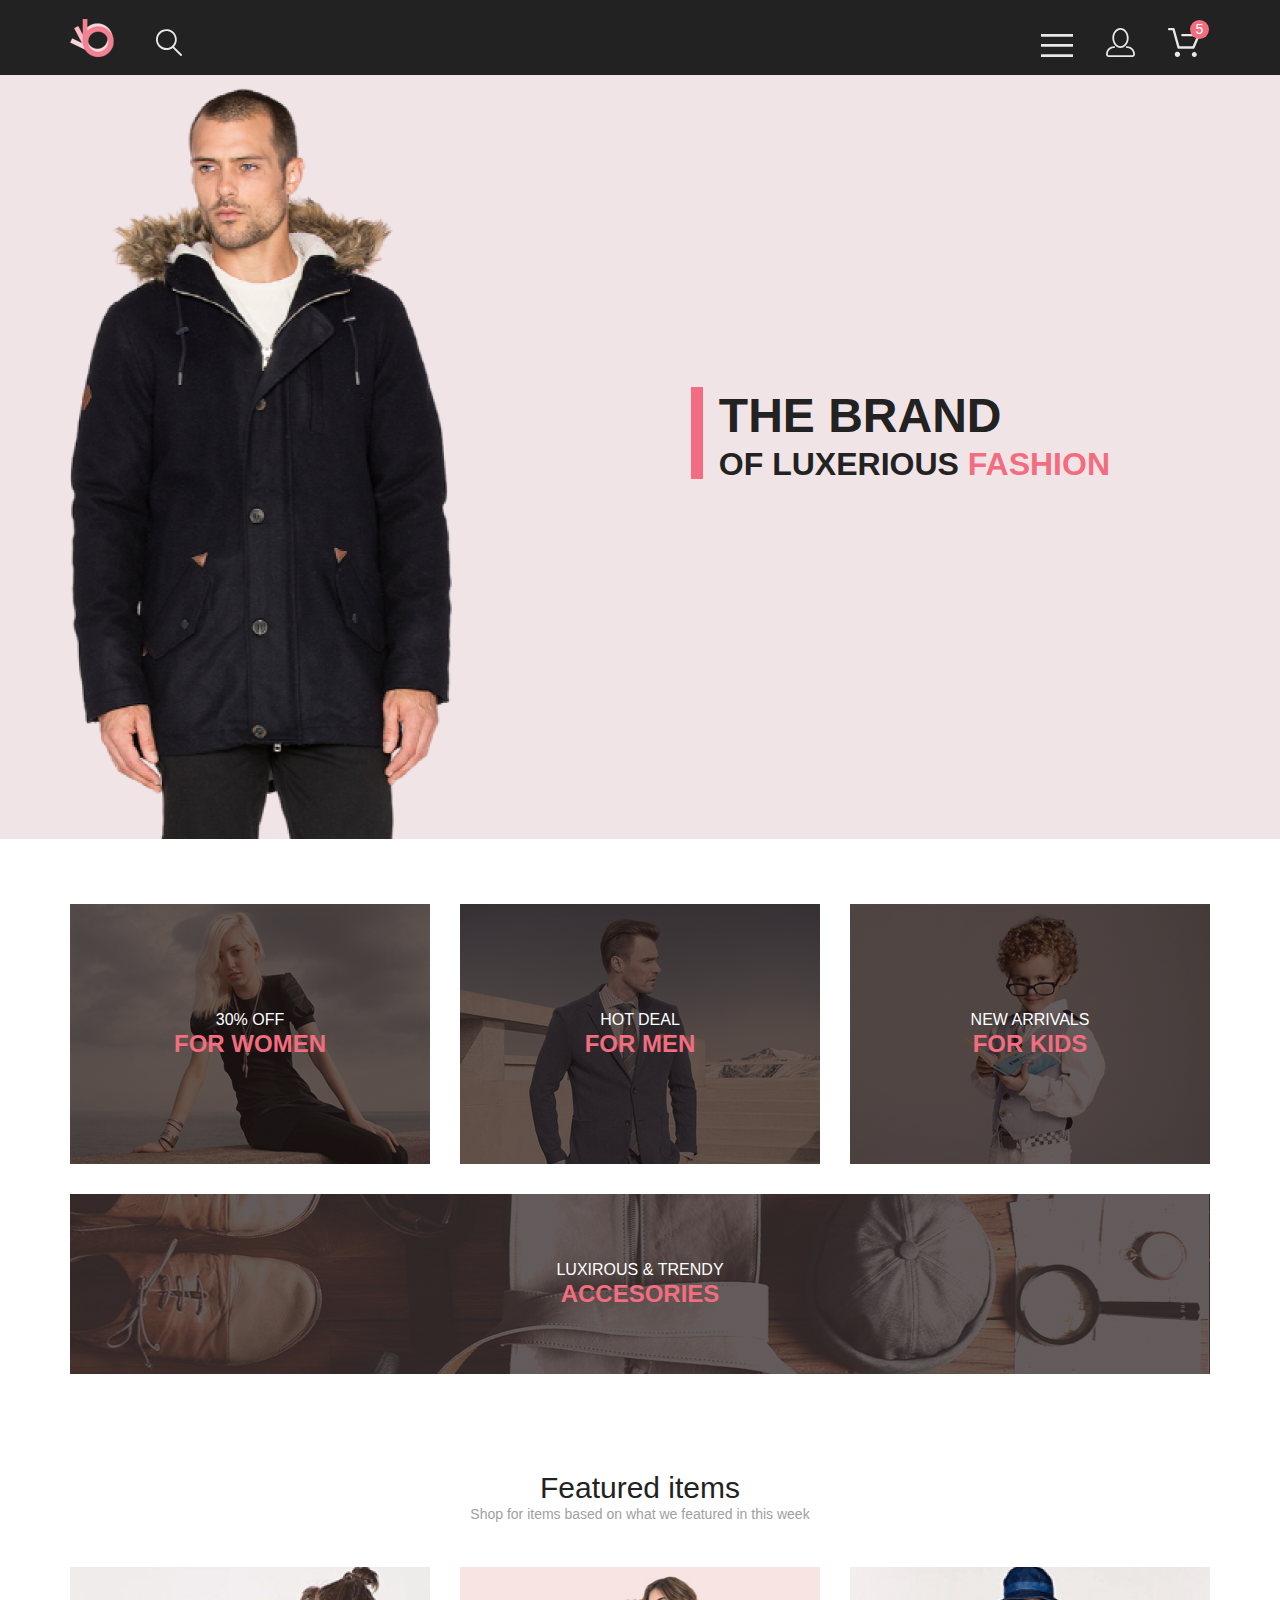
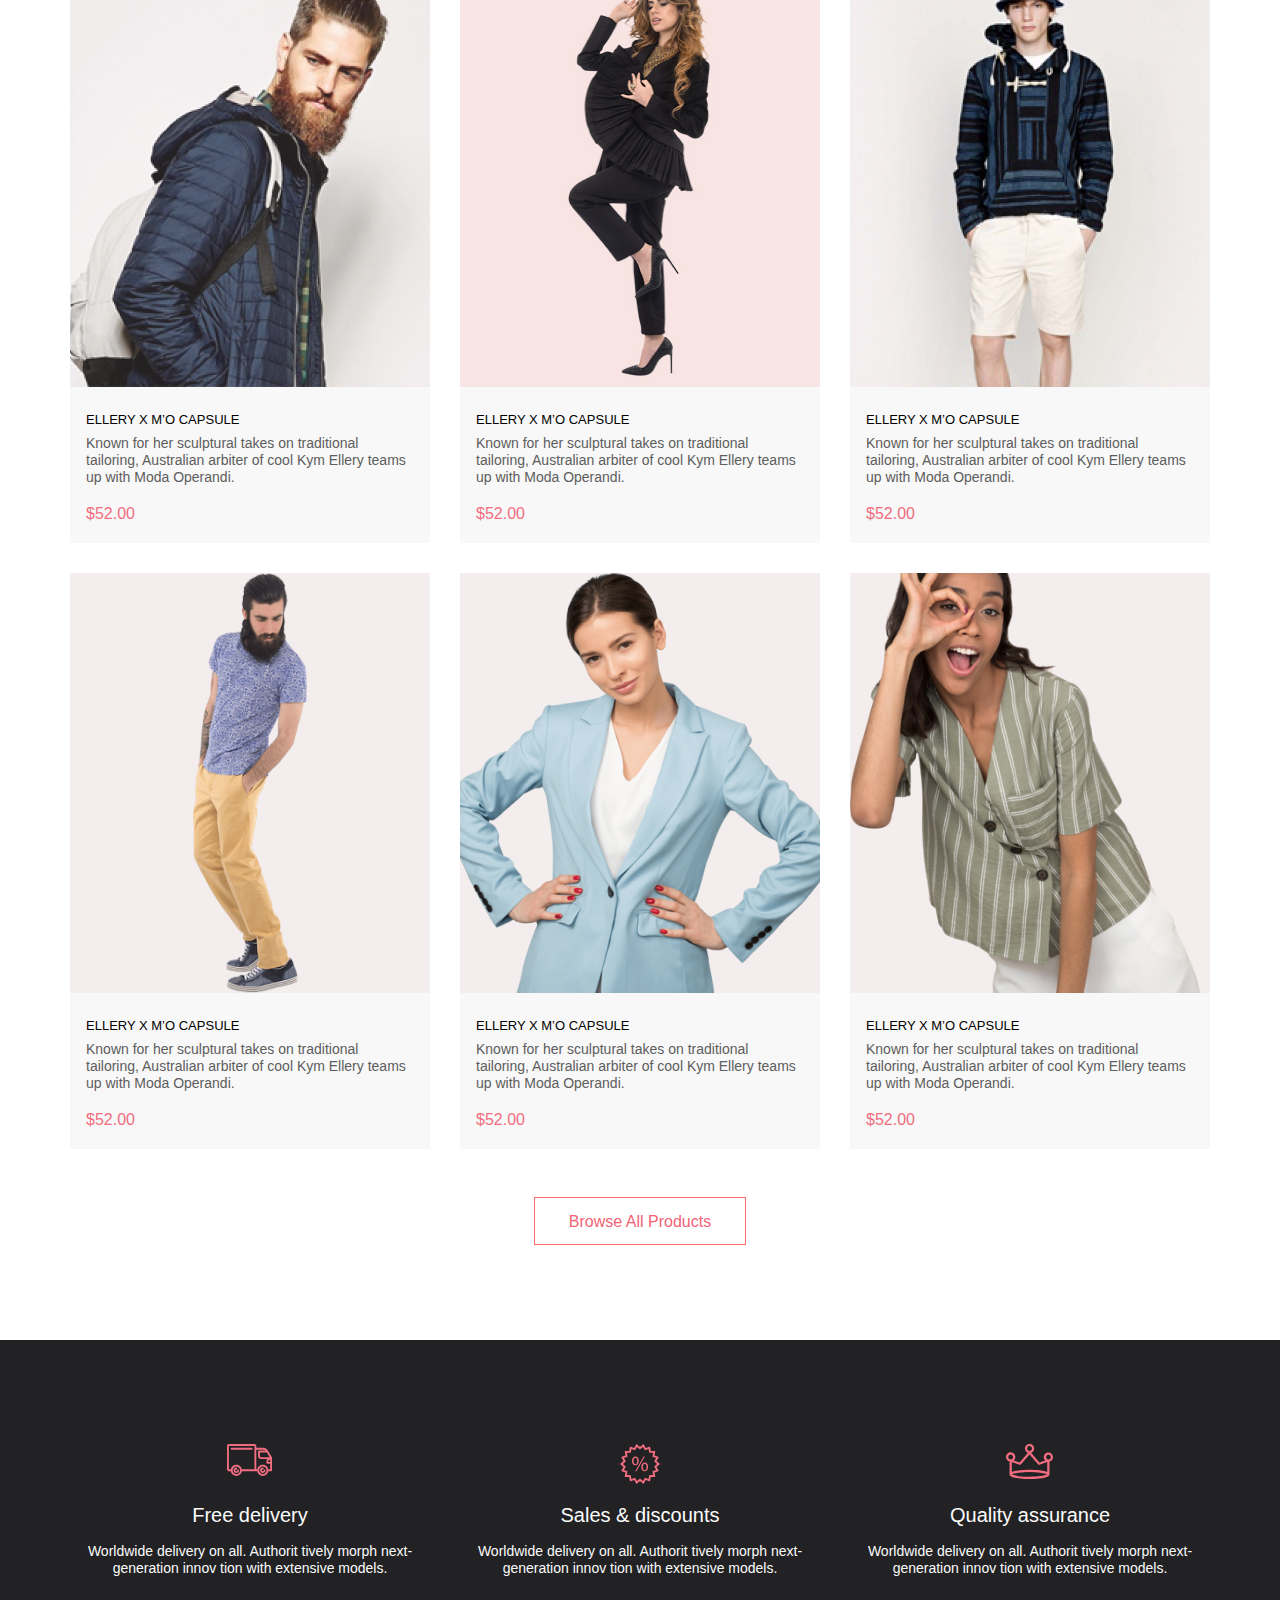
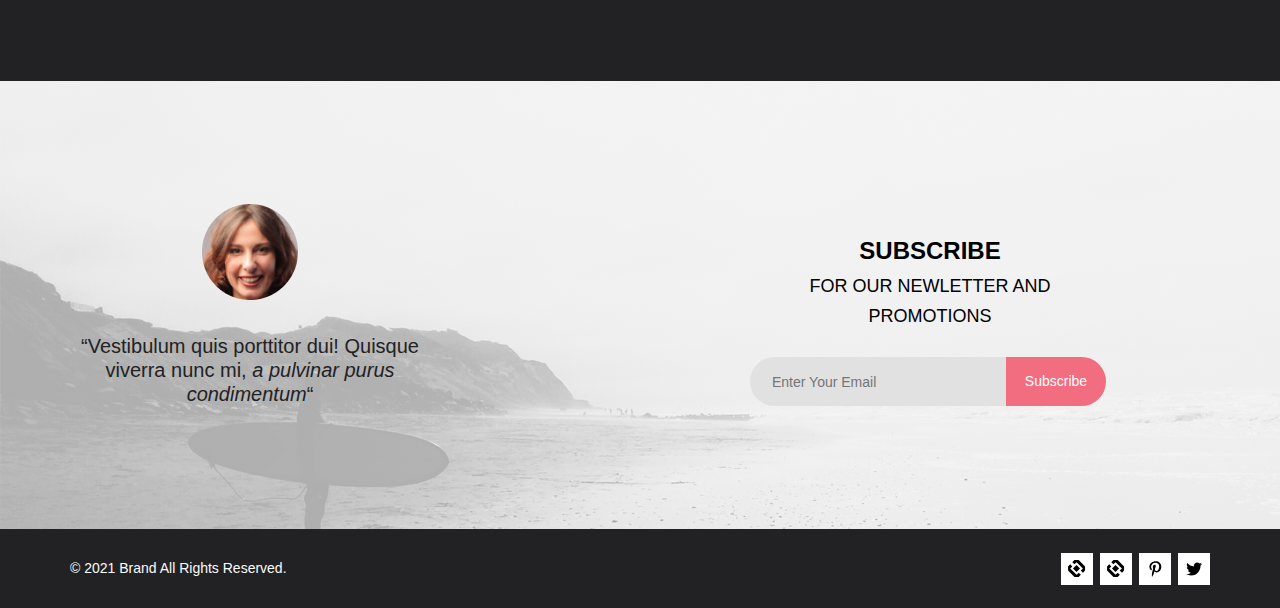
==== commit ffea38a7: "Homework for lesson 5" ====
--- a/index.html
+++ b/index.html
@@ -6,406 +6,488 @@
   <meta http-equiv="X-UA-Compatible" content="IE=edge">
   <meta name="viewport" content="width=device-width, initial-scale=1.0">
   <title>Shop</title>
-  <link rel="stylesheet" href="style.css">
+  <link rel="stylesheet" href="styles/reset.css">
+  <link rel="stylesheet" href="styles/normalize.css">
+  <link rel="stylesheet" href="styles/style.css">
 </head>
 
 <body>
   <header class="page-header">
-    <div class="page-header-wrap">
-      <div class="page-header-buttons">
-        <a href="#" class="page-header-logo">
-          <img src="img/icon-logo.png" alt="logo">
-        </a>
-        <form action="#" class="page-header-search">
-          <input type="search" class="page-header-search-input" id="search">
-          <label for="search" class="page-header-search-label">
-            <svg class="page-header-buttons-icon" width="27" height="28" viewBox="0 0 27 28"
-              xmlns="http://www.w3.org/2000/svg">
-              <path
-                d="M19.0596 17.6259C20.6713 15.8658 21.6282 13.6048 21.7698 11.2225C21.9113 8.84018 21.2288 6.48173 19.8369 4.54318C18.445 2.60463 16.4285 1.20404 14.126 0.576619C11.8234 -0.0508009 9.3751 0.13316 7.19217 1.09761C5.00923 2.06205 3.22463 3.74825 2.13804 5.87302C1.05145 7.9978 0.729054 10.4318 1.225 12.7661C1.72094 15.1005 3.00501 17.1932 4.86158 18.6927C6.71814 20.1922 9.03413 21.0072 11.4206 21.0009C13.673 21.004 15.8645 20.27 17.6606 18.9109L25.4086 26.7179C25.4941 26.807 25.5965 26.8781 25.7099 26.927C25.8232 26.9759 25.9452 27.0017 26.0686 27.0029C26.1923 27.0033 26.3148 26.9782 26.4283 26.9292C26.5419 26.8801 26.6441 26.8082 26.7286 26.7179C26.9025 26.537 26.9997 26.2958 26.9997 26.0449C26.9997 25.794 26.9025 25.5528 26.7286 25.3719L19.0596 17.6259ZM2.88662 10.5009C2.89946 8.81563 3.41094 7.17187 4.35659 5.77685C5.30224 4.38183 6.63972 3.29801 8.20044 2.662C9.76115 2.02599 11.4752 1.86627 13.1266 2.20298C14.7779 2.53969 16.2926 3.35775 17.4797 4.55404C18.6668 5.75033 19.4732 7.27129 19.7972 8.92519C20.1212 10.5791 19.9483 12.2919 19.3002 13.8476C18.6522 15.4034 17.5581 16.7325 16.1559 17.6674C14.7536 18.6023 13.1059 19.1011 11.4206 19.1009C9.14916 19.0901 6.97482 18.1784 5.37484 16.566C3.77486 14.9537 2.87998 12.7724 2.88662 10.5009Z" />
-            </svg>
-          </label>
-        </form>
-      </div>
-      <div class="page-header-buttons">
-        <nav class="menu">
-          <input type="checkbox" id="checkbox" class="menu-checkbox">
-          <label for="checkbox" class="menu-label">
-            <svg class="page-header-buttons-icon" width="32" height="23" viewBox="0 0 32 23"
-              xmlns="http://www.w3.org/2000/svg">
-              <path d="M0 23V20.31H32V23H0ZM0 12.76V10.07H32V12.76H0ZM0 2.69V0H32V2.69H0Z" />
-            </svg>
-          </label>
-          <div class="menu-list-wrap">
-            <ul class="menu-list">
-              <li class="menu-list-item-close">
-                <label for="checkbox" class="menu-label">
-                  <svg class="menu-list-item-close-icon" width="13" height="13" viewBox="0 0 13 13"
+    <div class="page-header__content">
+      <ul class="buttons-list buttons-list_parrent container">
+        <li class="buttons-list__item">
+          <ul class="buttons-list">
+            <li class="buttons-list__item buttons-list__item_wide">
+              <a href="#">
+                <img src="img/icons/icon-logo.png" alt="logo" class="image">
+              </a>
+            </li>
+            <li class="buttons-list__item">
+              <div class="search-form">
+                <input type="search" id="search" class="search-form__input">
+                <label for="search" class="text-button">
+                  <svg class="icon button-icon" width="27" height="28" viewBox="0 0 27 28"
                     xmlns="http://www.w3.org/2000/svg">
                     <path
-                      d="M7.4158 6.00409L11.7158 1.71409C11.9041 1.52579 12.0099 1.27039 12.0099 1.00409C12.0099 0.73779 11.9041 0.482395 11.7158 0.294092C11.5275 0.105788 11.2721 0 11.0058 0C10.7395 0 10.4841 0.105788 10.2958 0.294092L6.0058 4.59409L1.7158 0.294092C1.52749 0.105788 1.2721 -1.9841e-09 1.0058 0C0.739497 1.9841e-09 0.484102 0.105788 0.295798 0.294092C0.107495 0.482395 0.0017066 0.73779 0.0017066 1.00409C0.0017066 1.27039 0.107495 1.52579 0.295798 1.71409L4.5958 6.00409L0.295798 10.2941C0.20207 10.3871 0.127676 10.4977 0.0769072 10.6195C0.0261385 10.7414 0 10.8721 0 11.0041C0 11.1361 0.0261385 11.2668 0.0769072 11.3887C0.127676 11.5105 0.20207 11.6211 0.295798 11.7141C0.388761 11.8078 0.499362 11.8822 0.621222 11.933C0.743081 11.9838 0.873786 12.0099 1.0058 12.0099C1.13781 12.0099 1.26852 11.9838 1.39038 11.933C1.51223 11.8822 1.62284 11.8078 1.7158 11.7141L6.0058 7.41409L10.2958 11.7141C10.3888 11.8078 10.4994 11.8822 10.6212 11.933C10.7431 11.9838 10.8738 12.0099 11.0058 12.0099C11.1378 12.0099 11.2685 11.9838 11.3904 11.933C11.5122 11.8822 11.6228 11.8078 11.7158 11.7141C11.8095 11.6211 11.8839 11.5105 11.9347 11.3887C11.9855 11.2668 12.0116 11.1361 12.0116 11.0041C12.0116 10.8721 11.9855 10.7414 11.9347 10.6195C11.8839 10.4977 11.8095 10.3871 11.7158 10.2941L7.4158 6.00409Z" />
+                      d="M19.0596 17.6259C20.6713 15.8658 21.6282 13.6048 21.7698 11.2225C21.9113 8.84018 21.2288 6.48173 19.8369 4.54318C18.445 2.60463 16.4285 1.20404 14.126 0.576619C11.8234 -0.0508009 9.3751 0.13316 7.19217 1.09761C5.00923 2.06205 3.22463 3.74825 2.13804 5.87302C1.05145 7.9978 0.729054 10.4318 1.225 12.7661C1.72094 15.1005 3.00501 17.1932 4.86158 18.6927C6.71814 20.1922 9.03413 21.0072 11.4206 21.0009C13.673 21.004 15.8645 20.27 17.6606 18.9109L25.4086 26.7179C25.4941 26.807 25.5965 26.8781 25.7099 26.927C25.8232 26.9759 25.9452 27.0017 26.0686 27.0029C26.1923 27.0033 26.3148 26.9782 26.4283 26.9292C26.5419 26.8801 26.6441 26.8082 26.7286 26.7179C26.9025 26.537 26.9997 26.2958 26.9997 26.0449C26.9997 25.794 26.9025 25.5528 26.7286 25.3719L19.0596 17.6259ZM2.88662 10.5009C2.89946 8.81563 3.41094 7.17187 4.35659 5.77685C5.30224 4.38183 6.63972 3.29801 8.20044 2.662C9.76115 2.02599 11.4752 1.86627 13.1266 2.20298C14.7779 2.53969 16.2926 3.35775 17.4797 4.55404C18.6668 5.75033 19.4732 7.27129 19.7972 8.92519C20.1212 10.5791 19.9483 12.2919 19.3002 13.8476C18.6522 15.4034 17.5581 16.7325 16.1559 17.6674C14.7536 18.6023 13.1059 19.1011 11.4206 19.1009C9.14916 19.0901 6.97482 18.1784 5.37484 16.566C3.77486 14.9537 2.87998 12.7724 2.88662 10.5009Z">
+                    </path>
                   </svg>
                 </label>
-              </li>
-              <li class="menu-list-item-title">Menu</li>
-              <li class="menu-list-item">
-                <a href="#" class="menu-list-item-link">Men</a>
-                <ul class="menu-sublist">
-                  <li class="menu-sublist-item">
-                    <a href="#" class="menu-sublist-item-link">Accessories</a>
-                  </li>
-                  <li class="menu-sublist-item">
-                    <a href="#" class="menu-sublist-item-link">Bags</a>
-                  </li>
-                  <li class="menu-sublist-item">
-                    <a href="#" class="menu-sublist-item-link">Denim</a>
-                  </li>
-                  <li class="menu-sublist-item">
-                    <a href="#" class="menu-sublist-item-link">T-Shirts</a>
-                  </li>
-                </ul>
-              </li>
-              <li class="menu-list-item">
-                <a href="#" class="menu-list-item-link">Women</a>
-                <ul class="menu-sublist">
-                  <li class="menu-sublist-item">
-                    <a href="#" class="menu-sublist-item-link">Accessories</a>
-                  </li>
-                  <li class="menu-sublist-item">
-                    <a href="#" class="menu-sublist-item-link">Jackets & Coats</a>
-                  </li>
-                  <li class="menu-sublist-item">
-                    <a href="#" class="menu-sublist-item-link">Polos</a>
-                  </li>
-                  <li class="menu-sublist-item">
-                    <a href="#" class="menu-sublist-item-link">T-Shirts</a>
-                  </li>
-                  <li class="menu-sublist-item">
-                    <a href="#" class="menu-sublist-item-link">Shirts</a>
-                  </li>
-                </ul>
-              </li>
-              <li class="menu-list-item">
-                <a href="#" class="menu-list-item-link">Kids</a>
-                <ul class="menu-sublist">
-                  <li class="menu-sublist-item">
-                    <a href="#" class="menu-sublist-item-link">Accessories</a>
-                  </li>
-                  <li class="menu-sublist-item">
-                    <a href="#" class="menu-sublist-item-link">Jackets & Coats</a>
-                  </li>
-                  <li class="menu-sublist-item">
-                    <a href="#" class="menu-sublist-item-link">Polos</a>
-                  </li>
-                  <li class="menu-sublist-item">
-                    <a href="#" class="menu-sublist-item-link">T-Shirts</a>
-                  </li>
-                  <li class="menu-sublist-item">
-                    <a href="#" class="menu-sublist-item-link">Shirts</a>
-                  </li>
-                  <li class="menu-sublist-item">
-                    <a href="#" class="menu-sublist-item-link">Bags</a>
-                  </li>
-                </ul>
-              </li>
-            </ul>
-          </div>
-        </nav>
-        <a href="#" class="page-header-profile">
-          <svg class="page-header-buttons-icon" width="29" height="29" viewBox="0 0 29 29"
-            xmlns="http://www.w3.org/2000/svg">
-            <path
-              d="M14.5 19.937C19 19.937 22.656 15.464 22.656 9.968C22.656 4.472 19 0 14.5 0C13.3631 0.0217413 12.2463 0.303398 11.2351 0.823397C10.2239 1.34339 9.34507 2.08794 8.66602 3C7.12663 4.99573 6.30819 7.45381 6.34399 9.974C6.34399 15.465 10 19.937 14.5 19.937ZM14.5 1.813C18 1.813 20.844 5.472 20.844 9.969C20.844 14.466 17.998 18.125 14.5 18.125C11.002 18.125 8.15603 14.465 8.15503 9.969C8.15403 5.473 11 1.813 14.5 1.813ZM20.844 18.125C20.6036 18.125 20.373 18.2205 20.203 18.3905C20.033 18.5605 19.9375 18.7911 19.9375 19.0315C19.9375 19.2719 20.033 19.5025 20.203 19.6725C20.373 19.8425 20.6036 19.938 20.844 19.938C22.526 19.9399 24.1386 20.6088 25.3279 21.7982C26.5172 22.9875 27.1861 24.6 27.188 26.282C27.1875 26.5221 27.0918 26.7523 26.922 26.9221C26.7522 27.0918 26.5221 27.1875 26.282 27.188H2.71997C2.47985 27.1875 2.24975 27.0918 2.07996 26.9221C1.91016 26.7523 1.81449 26.5221 1.81396 26.282C1.81608 24.6001 2.48517 22.9877 3.67444 21.7985C4.86371 20.6092 6.47608 19.9401 8.15796 19.938C8.39824 19.938 8.62868 19.8425 8.79858 19.6726C8.96849 19.5027 9.06396 19.2723 9.06396 19.032C9.06396 18.7917 8.96849 18.5613 8.79858 18.3914C8.62868 18.2215 8.39824 18.126 8.15796 18.126C5.99541 18.1279 3.92201 18.9875 2.39258 20.5164C0.863144 22.0453 0.00264777 24.1185 0 26.281C0.000794067 27.0019 0.287502 27.693 0.797241 28.2027C1.30698 28.7125 1.99811 28.9992 2.71899 29H26.282C27.0027 28.9989 27.6936 28.7121 28.2031 28.2024C28.7126 27.6927 28.9992 27.0017 29 26.281C28.9974 24.1187 28.1372 22.0457 26.6083 20.5168C25.0793 18.9878 23.0063 18.1276 20.844 18.125Z" />
-          </svg>
-        </a>
-        <a href="cart.html" class="page-header-cart">
-          <svg class="page-header-buttons-icon" width="32" height="29" viewBox="0 0 32 29"
-            xmlns="http://www.w3.org/2000/svg">
-            <path
-              d="M26.2009 29C25.5532 28.9738 24.9415 28.6948 24.4972 28.2227C24.0529 27.7506 23.8114 27.1232 23.8245 26.475C23.8376 25.8269 24.1043 25.2097 24.5673 24.7559C25.0303 24.3022 25.6527 24.048 26.301 24.048C26.9493 24.048 27.5717 24.3022 28.0347 24.7559C28.4977 25.2097 28.7644 25.8269 28.7775 26.475C28.7906 27.1232 28.549 27.7506 28.1047 28.2227C27.6604 28.6948 27.0488 28.9738 26.401 29H26.2009ZM6.75293 26.32C6.75293 25.79 6.91011 25.2718 7.20459 24.8311C7.49907 24.3904 7.91764 24.0469 8.40735 23.844C8.89705 23.6412 9.43594 23.5881 9.95581 23.6915C10.4757 23.7949 10.9532 24.0502 11.328 24.425C11.7028 24.7998 11.9581 25.2773 12.0615 25.7972C12.1649 26.317 12.1118 26.8559 11.9089 27.3456C11.7061 27.8353 11.3626 28.2539 10.9219 28.5483C10.4812 28.8428 9.96304 29 9.43298 29C9.08087 29.0003 8.73212 28.9311 8.40674 28.7966C8.08136 28.662 7.78569 28.4646 7.53662 28.2158C7.28755 27.9669 7.09001 27.6713 6.9552 27.3461C6.82039 27.0208 6.75098 26.6721 6.75098 26.32H6.75293ZM10.553 20.686C10.2935 20.6868 10.0409 20.6024 9.83411 20.4457C9.62727 20.2891 9.47758 20.0689 9.40796 19.819L4.57495 2.36401H1.18201C0.868521 2.36401 0.567859 2.23947 0.346191 2.01781C0.124523 1.79614 0 1.49549 0 1.18201C0 0.868519 0.124523 0.567873 0.346191 0.346205C0.567859 0.124537 0.868521 5.81268e-06 1.18201 5.81268e-06H5.46301C5.7225 -0.00080736 5.97504 0.0837201 6.18176 0.240568C6.38848 0.397416 6.53784 0.617884 6.60693 0.868006L11.4399 18.323H24.6179L29.001 8.27501H14.401C14.2428 8.27961 14.0854 8.25242 13.9379 8.19507C13.7904 8.13771 13.6559 8.05134 13.5424 7.94108C13.4288 7.83082 13.3386 7.69891 13.277 7.55315C13.2154 7.40739 13.1836 7.25075 13.1836 7.0925C13.1836 6.93426 13.2154 6.77762 13.277 6.63186C13.3386 6.4861 13.4288 6.35419 13.5424 6.24393C13.6559 6.13367 13.7904 6.0473 13.9379 5.98994C14.0854 5.93259 14.2428 5.90541 14.401 5.91001H30.814C31.0097 5.90996 31.2022 5.95866 31.3744 6.05172C31.5465 6.14478 31.6928 6.27926 31.7999 6.44301C31.9078 6.60729 31.9734 6.79569 31.9908 6.99145C32.0083 7.18721 31.9771 7.38424 31.9 7.565L26.495 19.977C26.4026 20.1876 26.251 20.3668 26.0585 20.4927C25.866 20.6186 25.641 20.6858 25.411 20.686H10.553Z" />
-          </svg>
-          <span class="page-header-cart-counter">5</span>
-        </a>
-      </div>
+              </div>
+            </li>
+          </ul>
+        </li>
+        <li class="buttons-list__item">
+          <ul class="buttons-list">
+            <li class="buttons-list__item">
+              <nav class="menu">
+                <input type="checkbox" id="menu" class="menu__checkbox">
+                <label for="menu" class="menu__button text-button">
+                  <svg class="icon button-icon" width="32" height="23" viewBox="0 0 32 23"
+                    xmlns="http://www.w3.org/2000/svg">
+                    <path d="M0 23V20.31H32V23H0ZM0 12.76V10.07H32V12.76H0ZM0 2.69V0H32V2.69H0Z"></path>
+                  </svg>
+                </label>
+                <div class="menu__dropdown-block">
+                  <div class="menu__content">
+                    <label for="menu" class="button-close text-button">
+                      <svg class="button-close__icon icon" width="13" height="13" viewBox="0 0 13 13"
+                        xmlns="http://www.w3.org/2000/svg">
+                        <path
+                          d="M7.4158 6.00409L11.7158 1.71409C11.9041 1.52579 12.0099 1.27039 12.0099 1.00409C12.0099 0.73779 11.9041 0.482395 11.7158 0.294092C11.5275 0.105788 11.2721 0 11.0058 0C10.7395 0 10.4841 0.105788 10.2958 0.294092L6.0058 4.59409L1.7158 0.294092C1.52749 0.105788 1.2721 -1.9841e-09 1.0058 0C0.739497 1.9841e-09 0.484102 0.105788 0.295798 0.294092C0.107495 0.482395 0.0017066 0.73779 0.0017066 1.00409C0.0017066 1.27039 0.107495 1.52579 0.295798 1.71409L4.5958 6.00409L0.295798 10.2941C0.20207 10.3871 0.127676 10.4977 0.0769072 10.6195C0.0261385 10.7414 0 10.8721 0 11.0041C0 11.1361 0.0261385 11.2668 0.0769072 11.3887C0.127676 11.5105 0.20207 11.6211 0.295798 11.7141C0.388761 11.8078 0.499362 11.8822 0.621222 11.933C0.743081 11.9838 0.873786 12.0099 1.0058 12.0099C1.13781 12.0099 1.26852 11.9838 1.39038 11.933C1.51223 11.8822 1.62284 11.8078 1.7158 11.7141L6.0058 7.41409L10.2958 11.7141C10.3888 11.8078 10.4994 11.8822 10.6212 11.933C10.7431 11.9838 10.8738 12.0099 11.0058 12.0099C11.1378 12.0099 11.2685 11.9838 11.3904 11.933C11.5122 11.8822 11.6228 11.8078 11.7158 11.7141C11.8095 11.6211 11.8839 11.5105 11.9347 11.3887C11.9855 11.2668 12.0116 11.1361 12.0116 11.0041C12.0116 10.8721 11.9855 10.7414 11.9347 10.6195C11.8839 10.4977 11.8095 10.3871 11.7158 10.2941L7.4158 6.00409Z" />
+                      </svg>
+                    </label>
+                    <ul class="titled-list margin-no">
+                      <li class="titled-list__title titled-list__title_bold">Menu</li>
+                      <li>
+                        <ul class="titled-list">
+                          <li class="titled-list__title">
+                            <a href="#" class="titled-list__link text-link">Men</a>
+                          </li>
+                          <li class="titled-list__item">
+                            <a href="#" class="titled-list__link text-link">Accessories</a>
+                          </li>
+                          <li class="titled-list__item">
+                            <a href="#" class="titled-list__link text-link">Bags</a>
+                          </li>
+                          <li class="titled-list__item">
+                            <a href="#" class="titled-list__link text-link">Denim</a>
+                          </li>
+                          <li class="titled-list__item">
+                            <a href="#" class="titled-list__link text-link">T-Shirts</a>
+                          </li>
+                        </ul>
+                      </li>
+                      <li>
+                        <ul class="titled-list">
+                          <li class="titled-list__title">
+                            <a href="#" class="titled-list__link text-link">Women</a>
+                          </li>
+                          <li class="titled-list__item">
+                            <a href="#" class="titled-list__link text-link">Accessories</a>
+                          </li>
+                          <li class="titled-list__item">
+                            <a href="#" class="titled-list__link text-link">Jackets &amp;&nbsp;Coats</a>
+                          </li>
+                          <li class="titled-list__item">
+                            <a href="#" class="titled-list__link text-link">Polos</a>
+                          </li>
+                          <li class="titled-list__item">
+                            <a href="#" class="titled-list__link text-link">T-Shirts</a>
+                          </li>
+                          <li class="titled-list__item">
+                            <a href="#" class="titled-list__link text-link">Shirts</a>
+                          </li>
+                        </ul>
+                      </li>
+                      <li>
+                        <ul class="titled-list">
+                          <li class="titled-list__title">
+                            <a href="#" class="titled-list__link text-link">Kids</a>
+                          </li>
+                          <li class="titled-list__item">
+                            <a href="#" class="titled-list__link text-link">Accessories</a>
+                          </li>
+                          <li class="titled-list__item">
+                            <a href="#" class="titled-list__link text-link">Jackets &amp;&nbsp;Coats</a>
+                          </li>
+                          <li class="titled-list__item">
+                            <a href="#" class="titled-list__link text-link">Polos</a>
+                          </li>
+                          <li class="titled-list__item">
+                            <a href="#" class="titled-list__link text-link">T-Shirts</a>
+                          </li>
+                          <li class="titled-list__item">
+                            <a href="#" class="titled-list__link text-link">Shirts</a>
+                          </li>
+                          <li class="titled-list__item">
+                            <a href="#" class="titled-list__link text-link">Bags</a>
+                          </li>
+                        </ul>
+                      </li>
+                    </ul>
+                  </div>
+                </div>
+              </nav>
+            </li>
+            <li class="buttons-list__item">
+              <a href="registration.html" class="buttons-list__link text-button">
+                <svg class="icon button-icon" width="29" height="29" viewBox="0 0 29 29"
+                  xmlns="http://www.w3.org/2000/svg">
+                  <path
+                    d="M14.5 19.937C19 19.937 22.656 15.464 22.656 9.968C22.656 4.472 19 0 14.5 0C13.3631 0.0217413 12.2463 0.303398 11.2351 0.823397C10.2239 1.34339 9.34507 2.08794 8.66602 3C7.12663 4.99573 6.30819 7.45381 6.34399 9.974C6.34399 15.465 10 19.937 14.5 19.937ZM14.5 1.813C18 1.813 20.844 5.472 20.844 9.969C20.844 14.466 17.998 18.125 14.5 18.125C11.002 18.125 8.15603 14.465 8.15503 9.969C8.15403 5.473 11 1.813 14.5 1.813ZM20.844 18.125C20.6036 18.125 20.373 18.2205 20.203 18.3905C20.033 18.5605 19.9375 18.7911 19.9375 19.0315C19.9375 19.2719 20.033 19.5025 20.203 19.6725C20.373 19.8425 20.6036 19.938 20.844 19.938C22.526 19.9399 24.1386 20.6088 25.3279 21.7982C26.5172 22.9875 27.1861 24.6 27.188 26.282C27.1875 26.5221 27.0918 26.7523 26.922 26.9221C26.7522 27.0918 26.5221 27.1875 26.282 27.188H2.71997C2.47985 27.1875 2.24975 27.0918 2.07996 26.9221C1.91016 26.7523 1.81449 26.5221 1.81396 26.282C1.81608 24.6001 2.48517 22.9877 3.67444 21.7985C4.86371 20.6092 6.47608 19.9401 8.15796 19.938C8.39824 19.938 8.62868 19.8425 8.79858 19.6726C8.96849 19.5027 9.06396 19.2723 9.06396 19.032C9.06396 18.7917 8.96849 18.5613 8.79858 18.3914C8.62868 18.2215 8.39824 18.126 8.15796 18.126C5.99541 18.1279 3.92201 18.9875 2.39258 20.5164C0.863144 22.0453 0.00264777 24.1185 0 26.281C0.000794067 27.0019 0.287502 27.693 0.797241 28.2027C1.30698 28.7125 1.99811 28.9992 2.71899 29H26.282C27.0027 28.9989 27.6936 28.7121 28.2031 28.2024C28.7126 27.6927 28.9992 27.0017 29 26.281C28.9974 24.1187 28.1372 22.0457 26.6083 20.5168C25.0793 18.9878 23.0063 18.1276 20.844 18.125Z">
+                  </path>
+                </svg>
+              </a>
+            </li>
+            <li class="buttons-list__item">
+              <a href="cart.html" class="buttons-list__link text-button">
+                <svg class="icon button-icon" width="32" height="29" viewBox="0 0 32 29"
+                  xmlns="http://www.w3.org/2000/svg">
+                  <path
+                    d="M26.2009 29C25.5532 28.9738 24.9415 28.6948 24.4972 28.2227C24.0529 27.7506 23.8114 27.1232 23.8245 26.475C23.8376 25.8269 24.1043 25.2097 24.5673 24.7559C25.0303 24.3022 25.6527 24.048 26.301 24.048C26.9493 24.048 27.5717 24.3022 28.0347 24.7559C28.4977 25.2097 28.7644 25.8269 28.7775 26.475C28.7906 27.1232 28.549 27.7506 28.1047 28.2227C27.6604 28.6948 27.0488 28.9738 26.401 29H26.2009ZM6.75293 26.32C6.75293 25.79 6.91011 25.2718 7.20459 24.8311C7.49907 24.3904 7.91764 24.0469 8.40735 23.844C8.89705 23.6412 9.43594 23.5881 9.95581 23.6915C10.4757 23.7949 10.9532 24.0502 11.328 24.425C11.7028 24.7998 11.9581 25.2773 12.0615 25.7972C12.1649 26.317 12.1118 26.8559 11.9089 27.3456C11.7061 27.8353 11.3626 28.2539 10.9219 28.5483C10.4812 28.8428 9.96304 29 9.43298 29C9.08087 29.0003 8.73212 28.9311 8.40674 28.7966C8.08136 28.662 7.78569 28.4646 7.53662 28.2158C7.28755 27.9669 7.09001 27.6713 6.9552 27.3461C6.82039 27.0208 6.75098 26.6721 6.75098 26.32H6.75293ZM10.553 20.686C10.2935 20.6868 10.0409 20.6024 9.83411 20.4457C9.62727 20.2891 9.47758 20.0689 9.40796 19.819L4.57495 2.36401H1.18201C0.868521 2.36401 0.567859 2.23947 0.346191 2.01781C0.124523 1.79614 0 1.49549 0 1.18201C0 0.868519 0.124523 0.567873 0.346191 0.346205C0.567859 0.124537 0.868521 5.81268e-06 1.18201 5.81268e-06H5.46301C5.7225 -0.00080736 5.97504 0.0837201 6.18176 0.240568C6.38848 0.397416 6.53784 0.617884 6.60693 0.868006L11.4399 18.323H24.6179L29.001 8.27501H14.401C14.2428 8.27961 14.0854 8.25242 13.9379 8.19507C13.7904 8.13771 13.6559 8.05134 13.5424 7.94108C13.4288 7.83082 13.3386 7.69891 13.277 7.55315C13.2154 7.40739 13.1836 7.25075 13.1836 7.0925C13.1836 6.93426 13.2154 6.77762 13.277 6.63186C13.3386 6.4861 13.4288 6.35419 13.5424 6.24393C13.6559 6.13367 13.7904 6.0473 13.9379 5.98994C14.0854 5.93259 14.2428 5.90541 14.401 5.91001H30.814C31.0097 5.90996 31.2022 5.95866 31.3744 6.05172C31.5465 6.14478 31.6928 6.27926 31.7999 6.44301C31.9078 6.60729 31.9734 6.79569 31.9908 6.99145C32.0083 7.18721 31.9771 7.38424 31.9 7.565L26.495 19.977C26.4026 20.1876 26.251 20.3668 26.0585 20.4927C25.866 20.6186 25.641 20.6858 25.411 20.686H10.553Z">
+                  </path>
+                </svg>
+                <span class="buttons-list__counter">5</span>
+              </a>
+            </li>
+          </ul>
+        </li>
+      </ul>
     </div>
   </header>
   <main>
     <section class="banner">
-      <div class="banner-wrap">
-        <div class="banner-brand-wrap">
-          <div class="banner-brand">
-            <h1 class="banner-brand-title">The brand</h1>
-            <span class="banner-brand-subtitle">of luxerious
-              <span class="banner-brand-subtitle-accent">fashion</span>
-            </span>
+      <div class="banner__content container">
+        <div class="banner__item">
+          <div class="brand">
+            <h1 class="brand__title">The brand</h1>
+            <p class="brand__subtitle">Of luxerious
+              <span class="brand__accent">fashion</span>
+            </p>
           </div>
         </div>
       </div>
     </section>
-    <section class="categories">
-      <ul class="categories-list">
-        <li class="categories-list-item">
-          <a href="#" class="categories-list-item-link">
-            <h4 class="categories-list-item-title">For women</h4>
-            <p class="categories-list-item-note">30% off</p>
-          </a>
-        </li>
-        <li class="categories-list-item">
-          <a href="#" class="categories-list-item-link">
-            <h4 class="categories-list-item-title">For men</h4>
-            <p class="categories-list-item-note">Hot deal</p>
-          </a>
-        </li>
-        <li class="categories-list-item">
-          <a href="#" class="categories-list-item-link">
-            <h4 class="categories-list-item-title">For kids</h4>
-            <p class="categories-list-item-note">New arrivals</p>
-          </a>
-        </li>
-        <li class="categories-list-item">
-          <a href="#" class="categories-list-item-link">
-            <h4 class="categories-list-item-title">Accesoires</h4>
-            <p class="categories-list-item-note">Luxirous & trendy</p>
-          </a>
-        </li>
-      </ul>
+    <section class="category">
+      <div class="category__content container">
+        <ul class="category__list">
+          <li class="category__item">
+            <a href="" class="category__link">
+              <h3 class="category__title">For women</h3>
+              <p class="category__note">30% off</p>
+            </a>
+          </li>
+          <li class="category__item">
+            <a href="" class="category__link">
+              <h3 class="category__title">For men</h3>
+              <p class="category__note">Hot deal</p>
+            </a>
+          </li>
+          <li class="category__item">
+            <a href="" class="category__link">
+              <h3 class="category__title">For kids</h3>
+              <p class="category__note">New arrivals</p>
+            </a>
+          </li>
+          <li class="category__item category__item_wide">
+            <a href="" class="category__link">
+              <h3 class="category__title">Accesories</h3>
+              <p class="category__note">LUXIROUS &amp;&nbsp;TRENDY</p>
+            </a>
+          </li>
+        </ul>
+      </div>
     </section>
     <section class="products">
-      <div class="products-header">
-        <h2 class="products-header-title">Fetured Items</h2>
-        <p class="products-header-text">Shop for items based on&nbsp;what we&nbsp;featured in&nbsp;this week</p>
-      </div>
-      <ul class="products-list">
-        <li class="products-list-item">
-          <article class="products-card">
-            <div class="products-card-photo-wrap">
-              <a href="product.html" class="products-card-link">
-                <img src="img/products/product-1.jpg" alt="product" class="products-card-photo">
-              </a>
+      <div class="products__content container">
+        <div class="products__header">
+          <h2 class="products__title">Featured items</h2>
+          <p class="products__text">Shop for items based on&nbsp;what we&nbsp;featured in&nbsp;this week</p>
+        </div>
+        <ul class="products__list">
+          <li class="products__item">
+            <a href="product.html" class="products__link">
+              <article class="product-card">
+                <div class="product-card__photo">
+                  <img class="image" src="img/products/product-1.jpg" alt="product">
+                </div>
+                <div class="product-card__description">
+                  <h3 class="product-card__title">ELLERY X&nbsp;M&rsquo;O CAPSULE</h3>
+                  <p class="product-card__text">Known for her sculptural takes on&nbsp;traditional tailoring, Australian
+                    arbiter of&nbsp;cool Kym Ellery teams up&nbsp;with Moda Operandi.</p>
+                  <p class="product-card__price">$52.00</p>
+                </div>
+              </article>
+            </a>
+            <button class="products__button">
+              <svg class="icon button-icon" width="27" height="25" viewBox="0 0 27 25"
+                xmlns="http://www.w3.org/2000/svg">
+                <path
+                  d="M21.9509 23.2667H21.8386C21.2294 23.2667 20.7177 22.7671 20.6735 22.1294C20.629 21.4607 21.1175 20.8785 21.7626 20.8346C21.788 20.8329 21.8145 20.832 21.8405 20.832C22.4575 20.832 22.9743 21.3219 23.0201 21.9487C23.0319 22.1971 22.9914 22.5514 22.736 22.8439L22.73 22.8507L22.7242 22.8575C22.5275 23.0912 22.2607 23.2321 21.9509 23.2667ZM8.21887 23.2604C7.5683 23.2604 7.03906 22.7174 7.03906 22.05C7.03906 21.3832 7.5683 20.8406 8.21887 20.8406C8.86945 20.8406 9.39868 21.3832 9.39868 22.05C9.39868 22.7174 8.86945 23.2604 8.21887 23.2604Z" />
+                <path
+                  d="M21.876 22.2662C21.921 22.2549 21.9423 22.2339 21.96 22.2129C21.9678 22.2037 21.9756 22.1946 21.9835 22.1855C22.02 22.1438 22.0233 22.0553 22.0224 22.0105C22.0092 21.9044 21.9185 21.8315 21.8412 21.8315C21.8375 21.8315 21.8336 21.8317 21.8312 21.8318C21.7531 21.8372 21.6653 21.9409 21.6719 22.0625C21.6813 22.1793 21.7675 22.2662 21.8392 22.2662H21.876ZM8.21954 22.2599C8.31873 22.2599 8.39935 22.1655 8.39935 22.0496C8.39935 21.9341 8.31873 21.8401 8.21954 21.8401C8.12042 21.8401 8.03973 21.9341 8.03973 22.0496C8.03973 22.1655 8.12042 22.2599 8.21954 22.2599ZM21.9995 24.2662C21.9517 24.2662 21.8878 24.2662 21.8392 24.2662C20.7017 24.2662 19.7567 23.3545 19.6765 22.198C19.5964 20.9929 20.4937 19.9183 21.6953 19.8364C21.7441 19.8331 21.7928 19.8315 21.8412 19.8315C22.9799 19.8315 23.9413 20.7324 24.019 21.8884C24.0505 22.4915 23.8741 23.0612 23.4898 23.5012C23.1055 23.9575 22.5764 24.2177 21.9995 24.2662ZM8.21954 24.2599C7.01532 24.2599 6.03973 23.2709 6.03973 22.0496C6.03973 20.8291 7.01532 19.8401 8.21954 19.8401C9.42371 19.8401 10.3994 20.8291 10.3994 22.0496C10.3994 23.2709 9.42371 24.2599 8.21954 24.2599ZM21.1984 17.3938H9.13306C8.70013 17.3938 8.31586 17.1005 8.20331 16.6775L4.27753 2.24768H1.52173C0.993408 2.24768 0.560547 1.80859 0.560547 1.27039C0.560547 0.733032 0.993408 0.292969 1.52173 0.292969H4.99933C5.43134 0.292969 5.81561 0.586304 5.9281 1.01025L9.85394 15.4391H20.5576L24.1144 7.13379H12.2578C11.7286 7.13379 11.2957 6.69373 11.2957 6.15649C11.2957 5.61914 11.7286 5.17908 12.2578 5.17908H25.5886C25.9091 5.17908 26.2141 5.34192 26.3896 5.61914C26.566 5.89539 26.5984 6.23743 26.4697 6.547L22.0795 16.807C21.9193 17.1653 21.5827 17.3938 21.1984 17.3938Z" />
+                <path
+                  d="M21.876 22.2662C21.921 22.2549 21.9423 22.2339 21.96 22.2129C21.9678 22.2037 21.9756 22.1946 21.9835 22.1855C22.02 22.1438 22.0233 22.0553 22.0224 22.0105C22.0092 21.9044 21.9185 21.8315 21.8412 21.8315C21.8375 21.8315 21.8336 21.8317 21.8312 21.8318C21.7531 21.8372 21.6653 21.9409 21.6719 22.0625C21.6813 22.1793 21.7675 22.2662 21.8392 22.2662H21.876ZM8.21954 22.2599C8.31873 22.2599 8.39935 22.1655 8.39935 22.0496C8.39935 21.9341 8.31873 21.8401 8.21954 21.8401C8.12042 21.8401 8.03973 21.9341 8.03973 22.0496C8.03973 22.1655 8.12042 22.2599 8.21954 22.2599ZM21.9995 24.2662C21.9517 24.2662 21.8878 24.2662 21.8392 24.2662C20.7017 24.2662 19.7567 23.3545 19.6765 22.198C19.5964 20.9929 20.4937 19.9183 21.6953 19.8364C21.7441 19.8331 21.7928 19.8315 21.8412 19.8315C22.9799 19.8315 23.9413 20.7324 24.019 21.8884C24.0505 22.4915 23.8741 23.0612 23.4898 23.5012C23.1055 23.9575 22.5764 24.2177 21.9995 24.2662ZM8.21954 24.2599C7.01532 24.2599 6.03973 23.2709 6.03973 22.0496C6.03973 20.8291 7.01532 19.8401 8.21954 19.8401C9.42371 19.8401 10.3994 20.8291 10.3994 22.0496C10.3994 23.2709 9.42371 24.2599 8.21954 24.2599ZM21.1984 17.3938H9.13306C8.70013 17.3938 8.31586 17.1005 8.20331 16.6775L4.27753 2.24768H1.52173C0.993408 2.24768 0.560547 1.80859 0.560547 1.27039C0.560547 0.733032 0.993408 0.292969 1.52173 0.292969H4.99933C5.43134 0.292969 5.81561 0.586304 5.9281 1.01025L9.85394 15.4391H20.5576L24.1144 7.13379H12.2578C11.7286 7.13379 11.2957 6.69373 11.2957 6.15649C11.2957 5.61914 11.7286 5.17908 12.2578 5.17908H25.5886C25.9091 5.17908 26.2141 5.34192 26.3896 5.61914C26.566 5.89539 26.5984 6.23743 26.4697 6.547L22.0795 16.807C21.9193 17.1653 21.5827 17.3938 21.1984 17.3938Z" />
+              </svg>
+              <span class="transparent-button__text">Add to cart</span>
+            </button>
+          </li>
+          <li class="products__item">
+            <a href="product.html" class="products__link">
+              <article class="product-card">
+                <div class="product-card__photo">
+                  <img class="image" src="img/products/product-2.jpg" alt="product">
+                </div>
+                <div class="product-card__description">
+                  <h3 class="product-card__title">ELLERY X&nbsp;M&rsquo;O CAPSULE</h3>
+                  <p class="product-card__text">Known for her sculptural takes on&nbsp;traditional tailoring, Australian
+                    arbiter of&nbsp;cool Kym Ellery teams up&nbsp;with Moda Operandi.</p>
+                  <p class="product-card__price">$52.00</p>
+                </div>
+              </article>
+            </a>
+            <button class="products__button">
+              <svg class="icon button-icon" width="27" height="25" viewBox="0 0 27 25"
+                xmlns="http://www.w3.org/2000/svg">
+                <path
+                  d="M21.9509 23.2667H21.8386C21.2294 23.2667 20.7177 22.7671 20.6735 22.1294C20.629 21.4607 21.1175 20.8785 21.7626 20.8346C21.788 20.8329 21.8145 20.832 21.8405 20.832C22.4575 20.832 22.9743 21.3219 23.0201 21.9487C23.0319 22.1971 22.9914 22.5514 22.736 22.8439L22.73 22.8507L22.7242 22.8575C22.5275 23.0912 22.2607 23.2321 21.9509 23.2667ZM8.21887 23.2604C7.5683 23.2604 7.03906 22.7174 7.03906 22.05C7.03906 21.3832 7.5683 20.8406 8.21887 20.8406C8.86945 20.8406 9.39868 21.3832 9.39868 22.05C9.39868 22.7174 8.86945 23.2604 8.21887 23.2604Z" />
+                <path
+                  d="M21.876 22.2662C21.921 22.2549 21.9423 22.2339 21.96 22.2129C21.9678 22.2037 21.9756 22.1946 21.9835 22.1855C22.02 22.1438 22.0233 22.0553 22.0224 22.0105C22.0092 21.9044 21.9185 21.8315 21.8412 21.8315C21.8375 21.8315 21.8336 21.8317 21.8312 21.8318C21.7531 21.8372 21.6653 21.9409 21.6719 22.0625C21.6813 22.1793 21.7675 22.2662 21.8392 22.2662H21.876ZM8.21954 22.2599C8.31873 22.2599 8.39935 22.1655 8.39935 22.0496C8.39935 21.9341 8.31873 21.8401 8.21954 21.8401C8.12042 21.8401 8.03973 21.9341 8.03973 22.0496C8.03973 22.1655 8.12042 22.2599 8.21954 22.2599ZM21.9995 24.2662C21.9517 24.2662 21.8878 24.2662 21.8392 24.2662C20.7017 24.2662 19.7567 23.3545 19.6765 22.198C19.5964 20.9929 20.4937 19.9183 21.6953 19.8364C21.7441 19.8331 21.7928 19.8315 21.8412 19.8315C22.9799 19.8315 23.9413 20.7324 24.019 21.8884C24.0505 22.4915 23.8741 23.0612 23.4898 23.5012C23.1055 23.9575 22.5764 24.2177 21.9995 24.2662ZM8.21954 24.2599C7.01532 24.2599 6.03973 23.2709 6.03973 22.0496C6.03973 20.8291 7.01532 19.8401 8.21954 19.8401C9.42371 19.8401 10.3994 20.8291 10.3994 22.0496C10.3994 23.2709 9.42371 24.2599 8.21954 24.2599ZM21.1984 17.3938H9.13306C8.70013 17.3938 8.31586 17.1005 8.20331 16.6775L4.27753 2.24768H1.52173C0.993408 2.24768 0.560547 1.80859 0.560547 1.27039C0.560547 0.733032 0.993408 0.292969 1.52173 0.292969H4.99933C5.43134 0.292969 5.81561 0.586304 5.9281 1.01025L9.85394 15.4391H20.5576L24.1144 7.13379H12.2578C11.7286 7.13379 11.2957 6.69373 11.2957 6.15649C11.2957 5.61914 11.7286 5.17908 12.2578 5.17908H25.5886C25.9091 5.17908 26.2141 5.34192 26.3896 5.61914C26.566 5.89539 26.5984 6.23743 26.4697 6.547L22.0795 16.807C21.9193 17.1653 21.5827 17.3938 21.1984 17.3938Z" />
+                <path
+                  d="M21.876 22.2662C21.921 22.2549 21.9423 22.2339 21.96 22.2129C21.9678 22.2037 21.9756 22.1946 21.9835 22.1855C22.02 22.1438 22.0233 22.0553 22.0224 22.0105C22.0092 21.9044 21.9185 21.8315 21.8412 21.8315C21.8375 21.8315 21.8336 21.8317 21.8312 21.8318C21.7531 21.8372 21.6653 21.9409 21.6719 22.0625C21.6813 22.1793 21.7675 22.2662 21.8392 22.2662H21.876ZM8.21954 22.2599C8.31873 22.2599 8.39935 22.1655 8.39935 22.0496C8.39935 21.9341 8.31873 21.8401 8.21954 21.8401C8.12042 21.8401 8.03973 21.9341 8.03973 22.0496C8.03973 22.1655 8.12042 22.2599 8.21954 22.2599ZM21.9995 24.2662C21.9517 24.2662 21.8878 24.2662 21.8392 24.2662C20.7017 24.2662 19.7567 23.3545 19.6765 22.198C19.5964 20.9929 20.4937 19.9183 21.6953 19.8364C21.7441 19.8331 21.7928 19.8315 21.8412 19.8315C22.9799 19.8315 23.9413 20.7324 24.019 21.8884C24.0505 22.4915 23.8741 23.0612 23.4898 23.5012C23.1055 23.9575 22.5764 24.2177 21.9995 24.2662ZM8.21954 24.2599C7.01532 24.2599 6.03973 23.2709 6.03973 22.0496C6.03973 20.8291 7.01532 19.8401 8.21954 19.8401C9.42371 19.8401 10.3994 20.8291 10.3994 22.0496C10.3994 23.2709 9.42371 24.2599 8.21954 24.2599ZM21.1984 17.3938H9.13306C8.70013 17.3938 8.31586 17.1005 8.20331 16.6775L4.27753 2.24768H1.52173C0.993408 2.24768 0.560547 1.80859 0.560547 1.27039C0.560547 0.733032 0.993408 0.292969 1.52173 0.292969H4.99933C5.43134 0.292969 5.81561 0.586304 5.9281 1.01025L9.85394 15.4391H20.5576L24.1144 7.13379H12.2578C11.7286 7.13379 11.2957 6.69373 11.2957 6.15649C11.2957 5.61914 11.7286 5.17908 12.2578 5.17908H25.5886C25.9091 5.17908 26.2141 5.34192 26.3896 5.61914C26.566 5.89539 26.5984 6.23743 26.4697 6.547L22.0795 16.807C21.9193 17.1653 21.5827 17.3938 21.1984 17.3938Z" />
+              </svg>
+              <span class="transparent-button__text">Add to cart</span>
+            </button>
+          </li>
+          <li class="products__item">
+            <a href="product.html" class="products__link">
+              <article class="product-card">
+                <div class="product-card__photo">
+                  <img class="image" src="img/products/product-3.jpg" alt="product">
+                </div>
+                <div class="product-card__description">
+                  <h3 class="product-card__title">ELLERY X&nbsp;M&rsquo;O CAPSULE</h3>
+                  <p class="product-card__text">Known for her sculptural takes on&nbsp;traditional tailoring, Australian
+                    arbiter of&nbsp;cool Kym Ellery teams up&nbsp;with Moda Operandi.</p>
+                  <p class="product-card__price">$52.00</p>
+                </div>
+              </article>
+            </a>
+            <button class="products__button">
+              <svg class="icon button-icon" width="27" height="25" viewBox="0 0 27 25"
+                xmlns="http://www.w3.org/2000/svg">
+                <path
+                  d="M21.9509 23.2667H21.8386C21.2294 23.2667 20.7177 22.7671 20.6735 22.1294C20.629 21.4607 21.1175 20.8785 21.7626 20.8346C21.788 20.8329 21.8145 20.832 21.8405 20.832C22.4575 20.832 22.9743 21.3219 23.0201 21.9487C23.0319 22.1971 22.9914 22.5514 22.736 22.8439L22.73 22.8507L22.7242 22.8575C22.5275 23.0912 22.2607 23.2321 21.9509 23.2667ZM8.21887 23.2604C7.5683 23.2604 7.03906 22.7174 7.03906 22.05C7.03906 21.3832 7.5683 20.8406 8.21887 20.8406C8.86945 20.8406 9.39868 21.3832 9.39868 22.05C9.39868 22.7174 8.86945 23.2604 8.21887 23.2604Z" />
+                <path
+                  d="M21.876 22.2662C21.921 22.2549 21.9423 22.2339 21.96 22.2129C21.9678 22.2037 21.9756 22.1946 21.9835 22.1855C22.02 22.1438 22.0233 22.0553 22.0224 22.0105C22.0092 21.9044 21.9185 21.8315 21.8412 21.8315C21.8375 21.8315 21.8336 21.8317 21.8312 21.8318C21.7531 21.8372 21.6653 21.9409 21.6719 22.0625C21.6813 22.1793 21.7675 22.2662 21.8392 22.2662H21.876ZM8.21954 22.2599C8.31873 22.2599 8.39935 22.1655 8.39935 22.0496C8.39935 21.9341 8.31873 21.8401 8.21954 21.8401C8.12042 21.8401 8.03973 21.9341 8.03973 22.0496C8.03973 22.1655 8.12042 22.2599 8.21954 22.2599ZM21.9995 24.2662C21.9517 24.2662 21.8878 24.2662 21.8392 24.2662C20.7017 24.2662 19.7567 23.3545 19.6765 22.198C19.5964 20.9929 20.4937 19.9183 21.6953 19.8364C21.7441 19.8331 21.7928 19.8315 21.8412 19.8315C22.9799 19.8315 23.9413 20.7324 24.019 21.8884C24.0505 22.4915 23.8741 23.0612 23.4898 23.5012C23.1055 23.9575 22.5764 24.2177 21.9995 24.2662ZM8.21954 24.2599C7.01532 24.2599 6.03973 23.2709 6.03973 22.0496C6.03973 20.8291 7.01532 19.8401 8.21954 19.8401C9.42371 19.8401 10.3994 20.8291 10.3994 22.0496C10.3994 23.2709 9.42371 24.2599 8.21954 24.2599ZM21.1984 17.3938H9.13306C8.70013 17.3938 8.31586 17.1005 8.20331 16.6775L4.27753 2.24768H1.52173C0.993408 2.24768 0.560547 1.80859 0.560547 1.27039C0.560547 0.733032 0.993408 0.292969 1.52173 0.292969H4.99933C5.43134 0.292969 5.81561 0.586304 5.9281 1.01025L9.85394 15.4391H20.5576L24.1144 7.13379H12.2578C11.7286 7.13379 11.2957 6.69373 11.2957 6.15649C11.2957 5.61914 11.7286 5.17908 12.2578 5.17908H25.5886C25.9091 5.17908 26.2141 5.34192 26.3896 5.61914C26.566 5.89539 26.5984 6.23743 26.4697 6.547L22.0795 16.807C21.9193 17.1653 21.5827 17.3938 21.1984 17.3938Z" />
+                <path
+                  d="M21.876 22.2662C21.921 22.2549 21.9423 22.2339 21.96 22.2129C21.9678 22.2037 21.9756 22.1946 21.9835 22.1855C22.02 22.1438 22.0233 22.0553 22.0224 22.0105C22.0092 21.9044 21.9185 21.8315 21.8412 21.8315C21.8375 21.8315 21.8336 21.8317 21.8312 21.8318C21.7531 21.8372 21.6653 21.9409 21.6719 22.0625C21.6813 22.1793 21.7675 22.2662 21.8392 22.2662H21.876ZM8.21954 22.2599C8.31873 22.2599 8.39935 22.1655 8.39935 22.0496C8.39935 21.9341 8.31873 21.8401 8.21954 21.8401C8.12042 21.8401 8.03973 21.9341 8.03973 22.0496C8.03973 22.1655 8.12042 22.2599 8.21954 22.2599ZM21.9995 24.2662C21.9517 24.2662 21.8878 24.2662 21.8392 24.2662C20.7017 24.2662 19.7567 23.3545 19.6765 22.198C19.5964 20.9929 20.4937 19.9183 21.6953 19.8364C21.7441 19.8331 21.7928 19.8315 21.8412 19.8315C22.9799 19.8315 23.9413 20.7324 24.019 21.8884C24.0505 22.4915 23.8741 23.0612 23.4898 23.5012C23.1055 23.9575 22.5764 24.2177 21.9995 24.2662ZM8.21954 24.2599C7.01532 24.2599 6.03973 23.2709 6.03973 22.0496C6.03973 20.8291 7.01532 19.8401 8.21954 19.8401C9.42371 19.8401 10.3994 20.8291 10.3994 22.0496C10.3994 23.2709 9.42371 24.2599 8.21954 24.2599ZM21.1984 17.3938H9.13306C8.70013 17.3938 8.31586 17.1005 8.20331 16.6775L4.27753 2.24768H1.52173C0.993408 2.24768 0.560547 1.80859 0.560547 1.27039C0.560547 0.733032 0.993408 0.292969 1.52173 0.292969H4.99933C5.43134 0.292969 5.81561 0.586304 5.9281 1.01025L9.85394 15.4391H20.5576L24.1144 7.13379H12.2578C11.7286 7.13379 11.2957 6.69373 11.2957 6.15649C11.2957 5.61914 11.7286 5.17908 12.2578 5.17908H25.5886C25.9091 5.17908 26.2141 5.34192 26.3896 5.61914C26.566 5.89539 26.5984 6.23743 26.4697 6.547L22.0795 16.807C21.9193 17.1653 21.5827 17.3938 21.1984 17.3938Z" />
+              </svg>
+              <span class="transparent-button__text">Add to cart</span>
+            </button>
+          </li>
+          <li class="products__item">
+            <a href="product.html" class="products__link">
+              <article class="product-card">
+                <div class="product-card__photo">
+                  <img class="image" src="img/products/product-4.jpg" alt="product">
+                </div>
+                <div class="product-card__description">
+                  <h3 class="product-card__title">ELLERY X&nbsp;M&rsquo;O CAPSULE</h3>
+                  <p class="product-card__text">Known for her sculptural takes on&nbsp;traditional tailoring, Australian
+                    arbiter of&nbsp;cool Kym Ellery teams up&nbsp;with Moda Operandi.</p>
+                  <p class="product-card__price">$52.00</p>
+                </div>
+              </article>
+            </a>
+            <button class="products__button">
+              <svg class="icon button-icon" width="27" height="25" viewBox="0 0 27 25"
+                xmlns="http://www.w3.org/2000/svg">
+                <path
+                  d="M21.9509 23.2667H21.8386C21.2294 23.2667 20.7177 22.7671 20.6735 22.1294C20.629 21.4607 21.1175 20.8785 21.7626 20.8346C21.788 20.8329 21.8145 20.832 21.8405 20.832C22.4575 20.832 22.9743 21.3219 23.0201 21.9487C23.0319 22.1971 22.9914 22.5514 22.736 22.8439L22.73 22.8507L22.7242 22.8575C22.5275 23.0912 22.2607 23.2321 21.9509 23.2667ZM8.21887 23.2604C7.5683 23.2604 7.03906 22.7174 7.03906 22.05C7.03906 21.3832 7.5683 20.8406 8.21887 20.8406C8.86945 20.8406 9.39868 21.3832 9.39868 22.05C9.39868 22.7174 8.86945 23.2604 8.21887 23.2604Z" />
+                <path
+                  d="M21.876 22.2662C21.921 22.2549 21.9423 22.2339 21.96 22.2129C21.9678 22.2037 21.9756 22.1946 21.9835 22.1855C22.02 22.1438 22.0233 22.0553 22.0224 22.0105C22.0092 21.9044 21.9185 21.8315 21.8412 21.8315C21.8375 21.8315 21.8336 21.8317 21.8312 21.8318C21.7531 21.8372 21.6653 21.9409 21.6719 22.0625C21.6813 22.1793 21.7675 22.2662 21.8392 22.2662H21.876ZM8.21954 22.2599C8.31873 22.2599 8.39935 22.1655 8.39935 22.0496C8.39935 21.9341 8.31873 21.8401 8.21954 21.8401C8.12042 21.8401 8.03973 21.9341 8.03973 22.0496C8.03973 22.1655 8.12042 22.2599 8.21954 22.2599ZM21.9995 24.2662C21.9517 24.2662 21.8878 24.2662 21.8392 24.2662C20.7017 24.2662 19.7567 23.3545 19.6765 22.198C19.5964 20.9929 20.4937 19.9183 21.6953 19.8364C21.7441 19.8331 21.7928 19.8315 21.8412 19.8315C22.9799 19.8315 23.9413 20.7324 24.019 21.8884C24.0505 22.4915 23.8741 23.0612 23.4898 23.5012C23.1055 23.9575 22.5764 24.2177 21.9995 24.2662ZM8.21954 24.2599C7.01532 24.2599 6.03973 23.2709 6.03973 22.0496C6.03973 20.8291 7.01532 19.8401 8.21954 19.8401C9.42371 19.8401 10.3994 20.8291 10.3994 22.0496C10.3994 23.2709 9.42371 24.2599 8.21954 24.2599ZM21.1984 17.3938H9.13306C8.70013 17.3938 8.31586 17.1005 8.20331 16.6775L4.27753 2.24768H1.52173C0.993408 2.24768 0.560547 1.80859 0.560547 1.27039C0.560547 0.733032 0.993408 0.292969 1.52173 0.292969H4.99933C5.43134 0.292969 5.81561 0.586304 5.9281 1.01025L9.85394 15.4391H20.5576L24.1144 7.13379H12.2578C11.7286 7.13379 11.2957 6.69373 11.2957 6.15649C11.2957 5.61914 11.7286 5.17908 12.2578 5.17908H25.5886C25.9091 5.17908 26.2141 5.34192 26.3896 5.61914C26.566 5.89539 26.5984 6.23743 26.4697 6.547L22.0795 16.807C21.9193 17.1653 21.5827 17.3938 21.1984 17.3938Z" />
+                <path
+                  d="M21.876 22.2662C21.921 22.2549 21.9423 22.2339 21.96 22.2129C21.9678 22.2037 21.9756 22.1946 21.9835 22.1855C22.02 22.1438 22.0233 22.0553 22.0224 22.0105C22.0092 21.9044 21.9185 21.8315 21.8412 21.8315C21.8375 21.8315 21.8336 21.8317 21.8312 21.8318C21.7531 21.8372 21.6653 21.9409 21.6719 22.0625C21.6813 22.1793 21.7675 22.2662 21.8392 22.2662H21.876ZM8.21954 22.2599C8.31873 22.2599 8.39935 22.1655 8.39935 22.0496C8.39935 21.9341 8.31873 21.8401 8.21954 21.8401C8.12042 21.8401 8.03973 21.9341 8.03973 22.0496C8.03973 22.1655 8.12042 22.2599 8.21954 22.2599ZM21.9995 24.2662C21.9517 24.2662 21.8878 24.2662 21.8392 24.2662C20.7017 24.2662 19.7567 23.3545 19.6765 22.198C19.5964 20.9929 20.4937 19.9183 21.6953 19.8364C21.7441 19.8331 21.7928 19.8315 21.8412 19.8315C22.9799 19.8315 23.9413 20.7324 24.019 21.8884C24.0505 22.4915 23.8741 23.0612 23.4898 23.5012C23.1055 23.9575 22.5764 24.2177 21.9995 24.2662ZM8.21954 24.2599C7.01532 24.2599 6.03973 23.2709 6.03973 22.0496C6.03973 20.8291 7.01532 19.8401 8.21954 19.8401C9.42371 19.8401 10.3994 20.8291 10.3994 22.0496C10.3994 23.2709 9.42371 24.2599 8.21954 24.2599ZM21.1984 17.3938H9.13306C8.70013 17.3938 8.31586 17.1005 8.20331 16.6775L4.27753 2.24768H1.52173C0.993408 2.24768 0.560547 1.80859 0.560547 1.27039C0.560547 0.733032 0.993408 0.292969 1.52173 0.292969H4.99933C5.43134 0.292969 5.81561 0.586304 5.9281 1.01025L9.85394 15.4391H20.5576L24.1144 7.13379H12.2578C11.7286 7.13379 11.2957 6.69373 11.2957 6.15649C11.2957 5.61914 11.7286 5.17908 12.2578 5.17908H25.5886C25.9091 5.17908 26.2141 5.34192 26.3896 5.61914C26.566 5.89539 26.5984 6.23743 26.4697 6.547L22.0795 16.807C21.9193 17.1653 21.5827 17.3938 21.1984 17.3938Z" />
+              </svg>
+              <span class="transparent-button__text">Add to cart</span>
+            </button>
+          </li>
+          <li class="products__item">
+            <a href="product.html" class="products__link">
+              <article class="product-card">
+                <div class="product-card__photo">
+                  <img class="image" src="img/products/product-5.jpg" alt="product">
+                </div>
+                <div class="product-card__description">
+                  <h3 class="product-card__title">ELLERY X&nbsp;M&rsquo;O CAPSULE</h3>
+                  <p class="product-card__text">Known for her sculptural takes on&nbsp;traditional tailoring, Australian
+                    arbiter of&nbsp;cool Kym Ellery teams up&nbsp;with Moda Operandi.</p>
+                  <p class="product-card__price">$52.00</p>
+                </div>
+              </article>
+            </a>
+            <button class="products__button">
+              <svg class="icon button-icon" width="27" height="25" viewBox="0 0 27 25"
+                xmlns="http://www.w3.org/2000/svg">
+                <path
+                  d="M21.9509 23.2667H21.8386C21.2294 23.2667 20.7177 22.7671 20.6735 22.1294C20.629 21.4607 21.1175 20.8785 21.7626 20.8346C21.788 20.8329 21.8145 20.832 21.8405 20.832C22.4575 20.832 22.9743 21.3219 23.0201 21.9487C23.0319 22.1971 22.9914 22.5514 22.736 22.8439L22.73 22.8507L22.7242 22.8575C22.5275 23.0912 22.2607 23.2321 21.9509 23.2667ZM8.21887 23.2604C7.5683 23.2604 7.03906 22.7174 7.03906 22.05C7.03906 21.3832 7.5683 20.8406 8.21887 20.8406C8.86945 20.8406 9.39868 21.3832 9.39868 22.05C9.39868 22.7174 8.86945 23.2604 8.21887 23.2604Z" />
+                <path
+                  d="M21.876 22.2662C21.921 22.2549 21.9423 22.2339 21.96 22.2129C21.9678 22.2037 21.9756 22.1946 21.9835 22.1855C22.02 22.1438 22.0233 22.0553 22.0224 22.0105C22.0092 21.9044 21.9185 21.8315 21.8412 21.8315C21.8375 21.8315 21.8336 21.8317 21.8312 21.8318C21.7531 21.8372 21.6653 21.9409 21.6719 22.0625C21.6813 22.1793 21.7675 22.2662 21.8392 22.2662H21.876ZM8.21954 22.2599C8.31873 22.2599 8.39935 22.1655 8.39935 22.0496C8.39935 21.9341 8.31873 21.8401 8.21954 21.8401C8.12042 21.8401 8.03973 21.9341 8.03973 22.0496C8.03973 22.1655 8.12042 22.2599 8.21954 22.2599ZM21.9995 24.2662C21.9517 24.2662 21.8878 24.2662 21.8392 24.2662C20.7017 24.2662 19.7567 23.3545 19.6765 22.198C19.5964 20.9929 20.4937 19.9183 21.6953 19.8364C21.7441 19.8331 21.7928 19.8315 21.8412 19.8315C22.9799 19.8315 23.9413 20.7324 24.019 21.8884C24.0505 22.4915 23.8741 23.0612 23.4898 23.5012C23.1055 23.9575 22.5764 24.2177 21.9995 24.2662ZM8.21954 24.2599C7.01532 24.2599 6.03973 23.2709 6.03973 22.0496C6.03973 20.8291 7.01532 19.8401 8.21954 19.8401C9.42371 19.8401 10.3994 20.8291 10.3994 22.0496C10.3994 23.2709 9.42371 24.2599 8.21954 24.2599ZM21.1984 17.3938H9.13306C8.70013 17.3938 8.31586 17.1005 8.20331 16.6775L4.27753 2.24768H1.52173C0.993408 2.24768 0.560547 1.80859 0.560547 1.27039C0.560547 0.733032 0.993408 0.292969 1.52173 0.292969H4.99933C5.43134 0.292969 5.81561 0.586304 5.9281 1.01025L9.85394 15.4391H20.5576L24.1144 7.13379H12.2578C11.7286 7.13379 11.2957 6.69373 11.2957 6.15649C11.2957 5.61914 11.7286 5.17908 12.2578 5.17908H25.5886C25.9091 5.17908 26.2141 5.34192 26.3896 5.61914C26.566 5.89539 26.5984 6.23743 26.4697 6.547L22.0795 16.807C21.9193 17.1653 21.5827 17.3938 21.1984 17.3938Z" />
+                <path
+                  d="M21.876 22.2662C21.921 22.2549 21.9423 22.2339 21.96 22.2129C21.9678 22.2037 21.9756 22.1946 21.9835 22.1855C22.02 22.1438 22.0233 22.0553 22.0224 22.0105C22.0092 21.9044 21.9185 21.8315 21.8412 21.8315C21.8375 21.8315 21.8336 21.8317 21.8312 21.8318C21.7531 21.8372 21.6653 21.9409 21.6719 22.0625C21.6813 22.1793 21.7675 22.2662 21.8392 22.2662H21.876ZM8.21954 22.2599C8.31873 22.2599 8.39935 22.1655 8.39935 22.0496C8.39935 21.9341 8.31873 21.8401 8.21954 21.8401C8.12042 21.8401 8.03973 21.9341 8.03973 22.0496C8.03973 22.1655 8.12042 22.2599 8.21954 22.2599ZM21.9995 24.2662C21.9517 24.2662 21.8878 24.2662 21.8392 24.2662C20.7017 24.2662 19.7567 23.3545 19.6765 22.198C19.5964 20.9929 20.4937 19.9183 21.6953 19.8364C21.7441 19.8331 21.7928 19.8315 21.8412 19.8315C22.9799 19.8315 23.9413 20.7324 24.019 21.8884C24.0505 22.4915 23.8741 23.0612 23.4898 23.5012C23.1055 23.9575 22.5764 24.2177 21.9995 24.2662ZM8.21954 24.2599C7.01532 24.2599 6.03973 23.2709 6.03973 22.0496C6.03973 20.8291 7.01532 19.8401 8.21954 19.8401C9.42371 19.8401 10.3994 20.8291 10.3994 22.0496C10.3994 23.2709 9.42371 24.2599 8.21954 24.2599ZM21.1984 17.3938H9.13306C8.70013 17.3938 8.31586 17.1005 8.20331 16.6775L4.27753 2.24768H1.52173C0.993408 2.24768 0.560547 1.80859 0.560547 1.27039C0.560547 0.733032 0.993408 0.292969 1.52173 0.292969H4.99933C5.43134 0.292969 5.81561 0.586304 5.9281 1.01025L9.85394 15.4391H20.5576L24.1144 7.13379H12.2578C11.7286 7.13379 11.2957 6.69373 11.2957 6.15649C11.2957 5.61914 11.7286 5.17908 12.2578 5.17908H25.5886C25.9091 5.17908 26.2141 5.34192 26.3896 5.61914C26.566 5.89539 26.5984 6.23743 26.4697 6.547L22.0795 16.807C21.9193 17.1653 21.5827 17.3938 21.1984 17.3938Z" />
+              </svg>
+              <span class="transparent-button__text">Add to cart</span>
+            </button>
+          </li>
+          <li class="products__item">
+            <a href="product.html" class="products__link">
+              <article class="product-card">
+                <div class="product-card__photo">
+                  <img class="image" src="img/products/product-6.jpg" alt="product">
+                </div>
+                <div class="product-card__description">
+                  <h3 class="product-card__title">ELLERY X&nbsp;M&rsquo;O CAPSULE</h3>
+                  <p class="product-card__text">Known for her sculptural takes on&nbsp;traditional tailoring, Australian
+                    arbiter of&nbsp;cool Kym Ellery teams up&nbsp;with Moda Operandi.</p>
+                  <p class="product-card__price">$52.00</p>
+                </div>
+              </article>
+            </a>
+            <button class="products__button">
+              <svg class="icon button-icon" width="27" height="25" viewBox="0 0 27 25"
+                xmlns="http://www.w3.org/2000/svg">
+                <path
+                  d="M21.9509 23.2667H21.8386C21.2294 23.2667 20.7177 22.7671 20.6735 22.1294C20.629 21.4607 21.1175 20.8785 21.7626 20.8346C21.788 20.8329 21.8145 20.832 21.8405 20.832C22.4575 20.832 22.9743 21.3219 23.0201 21.9487C23.0319 22.1971 22.9914 22.5514 22.736 22.8439L22.73 22.8507L22.7242 22.8575C22.5275 23.0912 22.2607 23.2321 21.9509 23.2667ZM8.21887 23.2604C7.5683 23.2604 7.03906 22.7174 7.03906 22.05C7.03906 21.3832 7.5683 20.8406 8.21887 20.8406C8.86945 20.8406 9.39868 21.3832 9.39868 22.05C9.39868 22.7174 8.86945 23.2604 8.21887 23.2604Z" />
+                <path
+                  d="M21.876 22.2662C21.921 22.2549 21.9423 22.2339 21.96 22.2129C21.9678 22.2037 21.9756 22.1946 21.9835 22.1855C22.02 22.1438 22.0233 22.0553 22.0224 22.0105C22.0092 21.9044 21.9185 21.8315 21.8412 21.8315C21.8375 21.8315 21.8336 21.8317 21.8312 21.8318C21.7531 21.8372 21.6653 21.9409 21.6719 22.0625C21.6813 22.1793 21.7675 22.2662 21.8392 22.2662H21.876ZM8.21954 22.2599C8.31873 22.2599 8.39935 22.1655 8.39935 22.0496C8.39935 21.9341 8.31873 21.8401 8.21954 21.8401C8.12042 21.8401 8.03973 21.9341 8.03973 22.0496C8.03973 22.1655 8.12042 22.2599 8.21954 22.2599ZM21.9995 24.2662C21.9517 24.2662 21.8878 24.2662 21.8392 24.2662C20.7017 24.2662 19.7567 23.3545 19.6765 22.198C19.5964 20.9929 20.4937 19.9183 21.6953 19.8364C21.7441 19.8331 21.7928 19.8315 21.8412 19.8315C22.9799 19.8315 23.9413 20.7324 24.019 21.8884C24.0505 22.4915 23.8741 23.0612 23.4898 23.5012C23.1055 23.9575 22.5764 24.2177 21.9995 24.2662ZM8.21954 24.2599C7.01532 24.2599 6.03973 23.2709 6.03973 22.0496C6.03973 20.8291 7.01532 19.8401 8.21954 19.8401C9.42371 19.8401 10.3994 20.8291 10.3994 22.0496C10.3994 23.2709 9.42371 24.2599 8.21954 24.2599ZM21.1984 17.3938H9.13306C8.70013 17.3938 8.31586 17.1005 8.20331 16.6775L4.27753 2.24768H1.52173C0.993408 2.24768 0.560547 1.80859 0.560547 1.27039C0.560547 0.733032 0.993408 0.292969 1.52173 0.292969H4.99933C5.43134 0.292969 5.81561 0.586304 5.9281 1.01025L9.85394 15.4391H20.5576L24.1144 7.13379H12.2578C11.7286 7.13379 11.2957 6.69373 11.2957 6.15649C11.2957 5.61914 11.7286 5.17908 12.2578 5.17908H25.5886C25.9091 5.17908 26.2141 5.34192 26.3896 5.61914C26.566 5.89539 26.5984 6.23743 26.4697 6.547L22.0795 16.807C21.9193 17.1653 21.5827 17.3938 21.1984 17.3938Z" />
+                <path
+                  d="M21.876 22.2662C21.921 22.2549 21.9423 22.2339 21.96 22.2129C21.9678 22.2037 21.9756 22.1946 21.9835 22.1855C22.02 22.1438 22.0233 22.0553 22.0224 22.0105C22.0092 21.9044 21.9185 21.8315 21.8412 21.8315C21.8375 21.8315 21.8336 21.8317 21.8312 21.8318C21.7531 21.8372 21.6653 21.9409 21.6719 22.0625C21.6813 22.1793 21.7675 22.2662 21.8392 22.2662H21.876ZM8.21954 22.2599C8.31873 22.2599 8.39935 22.1655 8.39935 22.0496C8.39935 21.9341 8.31873 21.8401 8.21954 21.8401C8.12042 21.8401 8.03973 21.9341 8.03973 22.0496C8.03973 22.1655 8.12042 22.2599 8.21954 22.2599ZM21.9995 24.2662C21.9517 24.2662 21.8878 24.2662 21.8392 24.2662C20.7017 24.2662 19.7567 23.3545 19.6765 22.198C19.5964 20.9929 20.4937 19.9183 21.6953 19.8364C21.7441 19.8331 21.7928 19.8315 21.8412 19.8315C22.9799 19.8315 23.9413 20.7324 24.019 21.8884C24.0505 22.4915 23.8741 23.0612 23.4898 23.5012C23.1055 23.9575 22.5764 24.2177 21.9995 24.2662ZM8.21954 24.2599C7.01532 24.2599 6.03973 23.2709 6.03973 22.0496C6.03973 20.8291 7.01532 19.8401 8.21954 19.8401C9.42371 19.8401 10.3994 20.8291 10.3994 22.0496C10.3994 23.2709 9.42371 24.2599 8.21954 24.2599ZM21.1984 17.3938H9.13306C8.70013 17.3938 8.31586 17.1005 8.20331 16.6775L4.27753 2.24768H1.52173C0.993408 2.24768 0.560547 1.80859 0.560547 1.27039C0.560547 0.733032 0.993408 0.292969 1.52173 0.292969H4.99933C5.43134 0.292969 5.81561 0.586304 5.9281 1.01025L9.85394 15.4391H20.5576L24.1144 7.13379H12.2578C11.7286 7.13379 11.2957 6.69373 11.2957 6.15649C11.2957 5.61914 11.7286 5.17908 12.2578 5.17908H25.5886C25.9091 5.17908 26.2141 5.34192 26.3896 5.61914C26.566 5.89539 26.5984 6.23743 26.4697 6.547L22.0795 16.807C21.9193 17.1653 21.5827 17.3938 21.1984 17.3938Z" />
+              </svg>
+              <span class="transparent-button__text">Add to cart</span>
+            </button>
+          </li>
+        </ul>
+        <div class="products__footer">
+          <a href="catalog.html" class="products__browse-button transparent-button">Browse All Products</a>
+        </div>
+      </div>
+    </section>
+    <section class="features">
+      <div class="features__content container">
+        <ul class="features__list">
+          <li class="features__item">
+            <div class="features__icon">
+              <svg class="icon" width="46" height="32" viewBox="0 0 46 32" xmlns="http://www.w3.org/2000/svg">
+                <path
+                  d="M30.2873 27.2429H14.8103C14.6031 28.5509 13.936 29.742 12.929 30.6021C11.922 31.4621 10.6411 31.9346 9.31682 31.9346C7.99252 31.9346 6.71166 31.4621 5.70464 30.6021C4.69762 29.742 4.03052 28.5509 3.82332 27.2429H1.88631C1.39149 27.2397 0.918139 27.0404 0.570025 26.6887C0.221911 26.337 0.0274507 25.8618 0.0293142 25.3669V1.87695C0.0271852 1.38195 0.221516 0.906335 0.569658 0.554443C0.917801 0.202551 1.39131 0.00317363 1.88631 0H27.4373C27.9322 0.00317353 28.4056 0.202522 28.7536 0.554443C29.1016 0.906364 29.2957 1.38204 29.2933 1.87695V3.78198H36.4143C36.4947 3.78164 36.5747 3.79208 36.6523 3.81299C38.9523 4.01299 40.1093 5.2129 41.3293 7.2749L44.8883 13.3689C44.9732 13.5136 45.018 13.6782 45.0183 13.8459V26.304C45.0194 26.5515 44.9221 26.7892 44.7479 26.9651C44.5737 27.141 44.3369 27.2406 44.0893 27.2419H41.2753C41.0681 28.5499 40.401 29.741 39.394 30.6011C38.387 31.4611 37.1061 31.9336 35.7818 31.9336C34.4575 31.9336 33.1767 31.4611 32.1696 30.6011C31.1626 29.741 30.4955 28.5499 30.2883 27.2419L30.2873 27.2429ZM32.0653 26.304C32.0732 27.0369 32.2977 27.7511 32.7107 28.3567C33.1236 28.9623 33.7065 29.4322 34.3859 29.7073C35.0653 29.9824 35.811 30.0503 36.5289 29.9026C37.2469 29.7548 37.9051 29.398 38.4207 28.877C38.9363 28.3559 39.2862 27.6941 39.4265 26.9746C39.5667 26.2551 39.491 25.5103 39.2088 24.8337C38.9267 24.1572 38.4507 23.5794 37.8408 23.1729C37.2309 22.7663 36.5143 22.5491 35.7813 22.5488C34.791 22.5552 33.8436 22.9543 33.1469 23.6582C32.4503 24.3621 32.0613 25.3136 32.0653 26.304ZM5.60134 26.304C5.60923 27.0369 5.83376 27.7511 6.24669 28.3567C6.65962 28.9623 7.2425 29.4322 7.92192 29.7073C8.60135 29.9824 9.34697 30.0503 10.0649 29.9026C10.7829 29.7548 11.4411 29.398 11.9567 28.877C12.4723 28.3559 12.8222 27.6941 12.9625 26.9746C13.1027 26.2551 13.027 25.5103 12.7448 24.8337C12.4627 24.1572 11.9867 23.5794 11.3768 23.1729C10.7669 22.7663 10.0503 22.5491 9.31731 22.5488C8.32679 22.5549 7.37915 22.9537 6.6823 23.6577C5.98545 24.3617 5.59634 25.3134 5.60033 26.304H5.60134ZM41.2733 25.366H43.1593V19.7478H40.4233C40.3007 19.7473 40.1794 19.7227 40.0664 19.6753C39.9533 19.6279 39.8507 19.5585 39.7644 19.4714C39.6781 19.3843 39.6099 19.281 39.5635 19.1675C39.5172 19.054 39.4937 18.9324 39.4943 18.8098V16.9629C39.494 16.2423 39.7696 15.5488 40.2643 15.0249H33.8853C33.8081 15.0248 33.7312 15.015 33.6563 14.9958C32.9516 14.933 32.2961 14.6081 31.8194 14.0852C31.3428 13.5623 31.0798 12.8794 31.0823 12.1719V7.47192C31.0817 7.34927 31.1052 7.22758 31.1515 7.11401C31.1978 7.00044 31.2661 6.89725 31.3523 6.81006C31.4386 6.72286 31.5412 6.6535 31.6543 6.60596C31.7674 6.55841 31.8887 6.53361 32.0113 6.53296H38.4943C38.15 6.21428 37.7426 5.97123 37.2986 5.81982C36.8545 5.66842 36.3836 5.61187 35.9163 5.65381H29.2933V25.3618H30.2873C30.4945 24.0538 31.1616 22.8627 32.1687 22.0027C33.1757 21.1426 34.4565 20.6702 35.7808 20.6702C37.1051 20.6702 38.386 21.1426 39.393 22.0027C40.4 22.8627 41.0671 24.0538 41.2743 25.3618L41.2733 25.366ZM14.8093 25.366H27.4363V1.87598H1.88631V25.366H3.82332C4.03052 24.058 4.69762 22.8666 5.70464 22.0066C6.71166 21.1465 7.99252 20.6741 9.31682 20.6741C10.6411 20.6741 11.922 21.1465 12.929 22.0066C13.936 22.8666 14.6031 24.058 14.8103 25.366H14.8093ZM41.3513 16.9658V17.875H43.1593V16.0278H42.2803C42.0335 16.0294 41.7973 16.1288 41.6234 16.304C41.4495 16.4792 41.352 16.716 41.3523 16.9629L41.3513 16.9658ZM32.9383 12.1738C32.9372 12.4263 33.0363 12.6691 33.2139 12.8486C33.3914 13.0282 33.6328 13.13 33.8853 13.1318C33.9492 13.1316 34.0129 13.1384 34.0753 13.1519H42.6003L39.8343 8.41602H32.9343L32.9383 12.1738ZM33.0313 26.3059C33.0284 25.5734 33.3162 24.8695 33.8316 24.3489C34.3469 23.8283 35.0478 23.5333 35.7803 23.5288C36.0291 23.5288 36.2677 23.6278 36.4436 23.8037C36.6195 23.9796 36.7183 24.218 36.7183 24.4668C36.7183 24.7156 36.6195 24.9542 36.4436 25.1301C36.2677 25.306 36.0291 25.4048 35.7803 25.4048C35.602 25.4032 35.4272 25.4548 35.2782 25.5527C35.1291 25.6507 35.0125 25.7905 34.9432 25.9548C34.8738 26.1191 34.8548 26.3005 34.8887 26.4756C34.9225 26.6507 35.0076 26.8118 35.1331 26.9385C35.2586 27.0651 35.419 27.1516 35.5938 27.187C35.7686 27.2224 35.9499 27.2051 36.1149 27.1372C36.2798 27.0693 36.4208 26.9538 36.5201 26.8057C36.6193 26.6575 36.6723 26.4833 36.6723 26.3049C36.6723 26.0587 36.7701 25.8226 36.9443 25.6484C37.1184 25.4743 37.3546 25.3765 37.6008 25.3765C37.8471 25.3765 38.0832 25.4743 38.2574 25.6484C38.4315 25.8226 38.5293 26.0587 38.5293 26.3049C38.5293 27.0343 38.2396 27.7338 37.7239 28.2495C37.2081 28.7652 36.5087 29.0549 35.7793 29.0549C35.05 29.0549 34.3505 28.7652 33.8348 28.2495C33.319 27.7338 33.0293 27.0343 33.0293 26.3049L33.0313 26.3059ZM6.56731 26.3059C6.56438 25.5734 6.8522 24.8695 7.36757 24.3489C7.88294 23.8283 8.58378 23.5333 9.31633 23.5288C9.5651 23.5288 9.80369 23.6278 9.9796 23.8037C10.1555 23.9796 10.2543 24.218 10.2543 24.4668C10.2543 24.7156 10.1555 24.9542 9.9796 25.1301C9.80369 25.306 9.5651 25.4048 9.31633 25.4048C9.138 25.4032 8.96319 25.4548 8.81413 25.5527C8.66508 25.6507 8.54849 25.7905 8.47914 25.9548C8.4098 26.1191 8.39082 26.3005 8.42464 26.4756C8.45846 26.6507 8.54354 26.8118 8.66908 26.9385C8.79463 27.0651 8.95498 27.1516 9.12978 27.187C9.30458 27.2224 9.48595 27.2051 9.65087 27.1372C9.81579 27.0693 9.95683 26.9538 10.0561 26.8057C10.1553 26.6575 10.2083 26.4833 10.2083 26.3049C10.2083 26.0587 10.3061 25.8226 10.4803 25.6484C10.6544 25.4743 10.8906 25.3765 11.1368 25.3765C11.3831 25.3765 11.6193 25.4743 11.7934 25.6484C11.9675 25.8226 12.0653 26.0587 12.0653 26.3049C12.0653 27.0343 11.7756 27.7338 11.2599 28.2495C10.7441 28.7652 10.0447 29.0549 9.31532 29.0549C8.58598 29.0549 7.8865 28.7652 7.37078 28.2495C6.85505 27.7338 6.56532 27.0343 6.56532 26.3049L6.56731 26.3059ZM4.70934 5.65991C4.46056 5.65991 4.22198 5.56116 4.04607 5.38525C3.87016 5.20934 3.77132 4.9707 3.77132 4.72192C3.77132 4.47315 3.87016 4.2345 4.04607 4.05859C4.22198 3.88268 4.46056 3.78394 4.70934 3.78394H24.6093C24.8581 3.78394 25.0967 3.88268 25.2726 4.05859C25.4485 4.2345 25.5473 4.47315 25.5473 4.72192C25.5473 4.9707 25.4485 5.20934 25.2726 5.38525C25.0967 5.56116 24.8581 5.65991 24.6093 5.65991H4.70934Z" />
+              </svg>
             </div>
-            <div class="products-card-description">
-              <h4 class="products-card-title">Ellery x m'o capsule</h4>
-              <p class="products-card-text">Known for her sculptural takes on&nbsp;traditional tailoring, Australian
-                arbiter of&nbsp;cool Kym Ellery teams up&nbsp;with Moda Operandi.</p>
-              <p class="products-card-price">$52.00</p>
+            <h3 class="features__title">Free delivery</h3>
+            <p class="features__text">Worldwide delivery on&nbsp;all. Authorit tively morph next-generation innov tion
+              with extensive models.</p>
+          </li>
+          <li class="features__item">
+            <div class="features__icon">
+              <svg class="icon" width="40" height="40" viewBox="0 0 40 40" xmlns="http://www.w3.org/2000/svg">
+                <path
+                  d="M19.994 37.0239L16.523 39.9238L14.235 36.0039L9.995 37.5159L9.17297 33.0359L4.67999 32.991L5.41199 28.491L1.20398 26.8909L3.414 22.925L0 19.96L3.41199 16.9929L1.20203 13.0278L5.41101 11.428L4.67798 6.93286L9.172 6.88892L9.99402 2.40894L14.234 3.91992L16.522 0L19.993 2.8999L23.464 0L25.753 3.9209L29.993 2.40894L30.814 6.88989L35.308 6.93481L34.576 11.4299L38.784 13.03L36.574 16.9958L39.986 19.9609L36.574 22.928L38.783 26.894L34.574 28.4939L35.307 32.988L30.812 33.033L29.991 37.5139L25.753 36.0029L23.464 39.9229L19.994 37.0239ZM21.2 35.541L22.961 37.012L24.122 35.022L24.914 33.666L26.382 34.189L28.533 34.957L28.95 32.6838L29.235 31.1289L30.796 31.113L33.078 31.092L32.706 28.8098L32.452 27.25L33.911 26.696L36.045 25.8828L34.925 23.873L34.159 22.498L35.342 21.4709L37.076 19.9609L35.343 18.4609L34.16 17.4319L34.926 16.0559L36.047 14.0449L33.913 13.2339L32.454 12.6809L32.709 11.1208L33.081 8.83984L30.799 8.81689L29.239 8.80103L28.954 7.24683L28.538 4.97388L26.386 5.74097L24.918 6.26392L24.125 4.90698L22.963 2.91699L21.201 4.38794L19.996 5.39282L18.791 4.38794L17.03 2.91699L15.869 4.90601L15.077 6.26294L13.608 5.73999L11.458 4.97192L11.04 7.24585L10.755 8.80005L9.19501 8.81592L6.914 8.83789L7.28601 11.1199L7.53998 12.678L6.08099 13.2329L3.94598 14.0439L5.06702 16.0549L5.83301 17.4299L4.65002 18.459L2.91602 19.967L4.64899 21.4739L5.83197 22.5029L5.06598 23.8779L3.94501 25.8879L6.078 26.698L7.53802 27.2529L7.28302 28.812L6.91199 31.0959L9.19299 31.1189L10.753 31.135L11.038 32.6899L11.455 34.9619L13.607 34.1948L15.076 33.6719L15.868 35.0288L17.03 37.019L18.791 35.5479L19.996 34.543L21.2 35.541ZM21.318 23.02C21.318 20.093 22.883 18.4648 24.777 18.4648C26.783 18.4648 28.077 20.0279 28.077 22.7949C28.077 25.8539 26.492 27.3718 24.662 27.3718C22.883 27.3718 21.338 25.922 21.318 23.02ZM22.839 22.9319C22.816 24.7829 23.521 26.1899 24.711 26.1899C25.988 26.1899 26.561 24.8049 26.561 22.8899C26.561 21.1249 26.054 19.6528 24.711 19.6528C23.5 19.6488 22.839 21.1029 22.839 22.9309V22.9319ZM15.194 27.332L23.609 12.613H24.842L16.427 27.332H15.194ZM11.979 16.99C11.979 14.09 13.542 12.458 15.437 12.458C17.437 12.458 18.763 14.022 18.763 16.79C18.763 19.848 17.177 21.365 15.327 21.365C13.544 21.365 12 19.915 11.979 16.991V16.99ZM13.521 16.9238C13.477 18.7748 14.162 20.1809 15.371 20.1829C16.648 20.1829 17.221 18.7988 17.221 16.8828C17.221 15.1168 16.714 13.645 15.371 13.645C14.162 13.642 13.521 15.092 13.521 16.925V16.9238Z" />
+              </svg>
             </div>
-            <button type="button" class="products-card-button">
-              <svg class="page-header-buttons-icon" width="32" height="29" viewBox="0 0 32 29"
-                xmlns="http://www.w3.org/2000/svg">
-                <path
-                  d="M26.2009 29C25.5532 28.9738 24.9415 28.6948 24.4972 28.2227C24.0529 27.7506 23.8114 27.1232 23.8245 26.475C23.8376 25.8269 24.1043 25.2097 24.5673 24.7559C25.0303 24.3022 25.6527 24.048 26.301 24.048C26.9493 24.048 27.5717 24.3022 28.0347 24.7559C28.4977 25.2097 28.7644 25.8269 28.7775 26.475C28.7906 27.1232 28.549 27.7506 28.1047 28.2227C27.6604 28.6948 27.0488 28.9738 26.401 29H26.2009ZM6.75293 26.32C6.75293 25.79 6.91011 25.2718 7.20459 24.8311C7.49907 24.3904 7.91764 24.0469 8.40735 23.844C8.89705 23.6412 9.43594 23.5881 9.95581 23.6915C10.4757 23.7949 10.9532 24.0502 11.328 24.425C11.7028 24.7998 11.9581 25.2773 12.0615 25.7972C12.1649 26.317 12.1118 26.8559 11.9089 27.3456C11.7061 27.8353 11.3626 28.2539 10.9219 28.5483C10.4812 28.8428 9.96304 29 9.43298 29C9.08087 29.0003 8.73212 28.9311 8.40674 28.7966C8.08136 28.662 7.78569 28.4646 7.53662 28.2158C7.28755 27.9669 7.09001 27.6713 6.9552 27.3461C6.82039 27.0208 6.75098 26.6721 6.75098 26.32H6.75293ZM10.553 20.686C10.2935 20.6868 10.0409 20.6024 9.83411 20.4457C9.62727 20.2891 9.47758 20.0689 9.40796 19.819L4.57495 2.36401H1.18201C0.868521 2.36401 0.567859 2.23947 0.346191 2.01781C0.124523 1.79614 0 1.49549 0 1.18201C0 0.868519 0.124523 0.567873 0.346191 0.346205C0.567859 0.124537 0.868521 5.81268e-06 1.18201 5.81268e-06H5.46301C5.7225 -0.00080736 5.97504 0.0837201 6.18176 0.240568C6.38848 0.397416 6.53784 0.617884 6.60693 0.868006L11.4399 18.323H24.6179L29.001 8.27501H14.401C14.2428 8.27961 14.0854 8.25242 13.9379 8.19507C13.7904 8.13771 13.6559 8.05134 13.5424 7.94108C13.4288 7.83082 13.3386 7.69891 13.277 7.55315C13.2154 7.40739 13.1836 7.25075 13.1836 7.0925C13.1836 6.93426 13.2154 6.77762 13.277 6.63186C13.3386 6.4861 13.4288 6.35419 13.5424 6.24393C13.6559 6.13367 13.7904 6.0473 13.9379 5.98994C14.0854 5.93259 14.2428 5.90541 14.401 5.91001H30.814C31.0097 5.90996 31.2022 5.95866 31.3744 6.05172C31.5465 6.14478 31.6928 6.27926 31.7999 6.44301C31.9078 6.60729 31.9734 6.79569 31.9908 6.99145C32.0083 7.18721 31.9771 7.38424 31.9 7.565L26.495 19.977C26.4026 20.1876 26.251 20.3668 26.0585 20.4927C25.866 20.6186 25.641 20.6858 25.411 20.686H10.553Z" />
-              </svg>
-              <span class="products-card-button-text">Add to cart</span>
-            </button>
-          </article>
-        </li>
-        <li class="products-list-item">
-          <article class="products-card">
-            <div class="products-card-photo-wrap">
-              <a href="product.html" class="products-card-link">
-                <img src="img/products/product-2.jpg" alt="product" class="products-card-photo">
-              </a>
+            <h3 class="features__title">Sales &amp;&nbsp;discounts</h3>
+            <p class="features__text">Worldwide delivery on&nbsp;all. Authorit tively morph next-generation innov tion
+              with extensive models.</p>
+          </li>
+          <li class="features__item">
+            <div class="features__icon">
+              <svg class="icon" width="48" height="35" viewBox="0 0 48 35" xmlns="http://www.w3.org/2000/svg">
+                <path
+                  d="M42.3938 8.53564C41.1774 8.52335 40.0058 8.99349 39.1351 9.84302C38.2644 10.6925 37.7655 11.8522 37.7479 13.0686C37.751 13.7086 37.892 14.3405 38.1612 14.9211C38.4304 15.5018 38.8215 16.0176 39.3079 16.4336L33.4479 18.4888L25.1089 8.80566C26.0042 8.50693 26.784 7.93646 27.3396 7.17358C27.8953 6.41071 28.1992 5.49331 28.2089 4.54956C28.1837 3.33432 27.6832 2.17743 26.8149 1.3269C25.9465 0.476377 24.7794 0 23.5639 0C22.3484 0 21.1813 0.476377 20.3129 1.3269C19.4446 2.17743 18.9441 3.33432 18.9189 4.54956C18.9285 5.48395 19.2261 6.39274 19.771 7.15186C20.316 7.91097 21.0817 8.48368 21.9639 8.79175L13.6119 18.4917L7.75396 16.4368C8.24003 16.0206 8.63074 15.5045 8.89959 14.9238C9.16843 14.3432 9.30908 13.7116 9.31194 13.0718C9.33497 12.195 9.10937 11.3296 8.6613 10.5757C8.21324 9.82172 7.56095 9.2099 6.77983 8.81104C5.99872 8.41217 5.12072 8.2424 4.24724 8.32153C3.37376 8.40067 2.54051 8.72555 1.8438 9.2583C1.14709 9.79105 0.61538 10.5101 0.310108 11.3323C0.00483695 12.1545 -0.0615238 13.0462 0.118702 13.9045C0.298928 14.7629 0.718349 15.5526 1.32854 16.1826C1.93873 16.8126 2.7148 17.2571 3.56694 17.4646V29.7556C3.5743 29.8376 3.59101 29.9184 3.61687 29.9966C3.58394 30.1233 3.56721 30.2538 3.56694 30.3848C3.56694 34.7968 21.4859 34.9268 23.5289 34.9268C25.5719 34.9268 43.4909 34.7978 43.4909 30.3848C43.4902 30.2539 43.4733 30.1234 43.4408 29.9966C43.4685 29.9189 43.4853 29.8379 43.4909 29.7556V17.4646C44.5898 17.2244 45.5595 16.5828 46.2103 15.6653C46.861 14.7478 47.1458 13.6204 47.0091 12.5039C46.8724 11.3874 46.3239 10.3621 45.471 9.62866C44.6181 8.89526 43.5223 8.50653 42.3979 8.53857L42.3938 8.53564ZM21.1749 4.55176C21.1633 4.07755 21.2934 3.61062 21.5485 3.21069C21.8036 2.81076 22.172 2.49591 22.6069 2.3064C23.0417 2.11688 23.5232 2.06132 23.9898 2.14673C24.4564 2.23214 24.887 2.45463 25.2265 2.78589C25.566 3.11715 25.7991 3.542 25.8959 4.00635C25.9928 4.4707 25.9491 4.95345 25.7703 5.39282C25.5916 5.8322 25.2859 6.20831 24.8924 6.47314C24.4988 6.73798 24.0353 6.8795 23.561 6.87964C22.9362 6.88605 22.3343 6.64481 21.8871 6.2085C21.44 5.77218 21.1838 5.17647 21.1749 4.55176ZM13.5849 20.8276C13.8019 20.9026 14.0362 20.9113 14.2581 20.8525C14.48 20.7938 14.6794 20.6701 14.8309 20.4976L23.5309 10.3977L32.2309 20.4976C32.3821 20.6702 32.5813 20.7938 32.803 20.8528C33.0248 20.9117 33.2589 20.9033 33.4759 20.8286L41.2339 18.1038V28.0408C36.3489 25.9188 25.1249 25.8406 23.5339 25.8406C21.9429 25.8406 10.7149 25.9198 5.83391 28.0408V18.1038L13.5849 20.8276ZM23.5279 32.7166C14.8279 32.7166 9.27888 31.7057 6.97087 30.8547C6.6198 30.7373 6.28407 30.578 5.97087 30.3806C6.69287 29.8596 9.03194 29.1487 12.9369 28.6487C19.9723 27.844 27.0765 27.844 34.1119 28.6487C38.0119 29.1487 40.357 29.8596 41.077 30.3806C40.7663 30.5794 40.4321 30.7388 40.082 30.8547C37.78 31.7037 32.2359 32.7166 23.5279 32.7166ZM2.28093 13.0686C2.2698 12.5945 2.40025 12.1279 2.65557 11.7283C2.91089 11.3286 3.27952 11.0139 3.71441 10.8247C4.14929 10.6355 4.63063 10.5801 5.0971 10.6658C5.56356 10.7514 5.99399 10.9743 6.3333 11.3057C6.67261 11.637 6.90543 12.0618 7.00212 12.5261C7.09882 12.9904 7.05498 13.4731 6.87615 13.9124C6.69732 14.3516 6.39159 14.7277 5.9981 14.9924C5.6046 15.2572 5.14118 15.3986 4.66692 15.3987C4.04176 15.4054 3.43941 15.1638 2.99212 14.7271C2.54482 14.2903 2.28911 13.6937 2.28093 13.0686ZM42.3938 15.3987C41.9359 15.3875 41.4914 15.2414 41.116 14.9788C40.7406 14.7162 40.451 14.3487 40.2834 13.9224C40.1158 13.496 40.0776 13.0297 40.1738 12.5818C40.2699 12.1339 40.496 11.7241 40.8238 11.4041C41.1516 11.084 41.5664 10.8677 42.0165 10.7822C42.4666 10.6968 42.9319 10.7459 43.3542 10.9236C43.7765 11.1013 44.137 11.3997 44.3906 11.7812C44.6442 12.1628 44.7796 12.6105 44.78 13.0686C44.7713 13.6935 44.5153 14.2895 44.068 14.7261C43.6208 15.1626 43.0188 15.4041 42.3938 15.3977V15.3987Z" />
+              </svg>
             </div>
-            <div class="products-card-description">
-              <h4 class="products-card-title">Ellery x m'o capsule</h4>
-              <p class="products-card-text">Known for her sculptural takes on&nbsp;traditional tailoring, Australian
-                arbiter of&nbsp;cool Kym Ellery teams up&nbsp;with Moda Operandi.</p>
-              <p class="products-card-price">$52.00</p>
-            </div>
-            <button type="button" class="products-card-button">
-              <svg class="page-header-buttons-icon" width="32" height="29" viewBox="0 0 32 29"
-                xmlns="http://www.w3.org/2000/svg">
-                <path
-                  d="M26.2009 29C25.5532 28.9738 24.9415 28.6948 24.4972 28.2227C24.0529 27.7506 23.8114 27.1232 23.8245 26.475C23.8376 25.8269 24.1043 25.2097 24.5673 24.7559C25.0303 24.3022 25.6527 24.048 26.301 24.048C26.9493 24.048 27.5717 24.3022 28.0347 24.7559C28.4977 25.2097 28.7644 25.8269 28.7775 26.475C28.7906 27.1232 28.549 27.7506 28.1047 28.2227C27.6604 28.6948 27.0488 28.9738 26.401 29H26.2009ZM6.75293 26.32C6.75293 25.79 6.91011 25.2718 7.20459 24.8311C7.49907 24.3904 7.91764 24.0469 8.40735 23.844C8.89705 23.6412 9.43594 23.5881 9.95581 23.6915C10.4757 23.7949 10.9532 24.0502 11.328 24.425C11.7028 24.7998 11.9581 25.2773 12.0615 25.7972C12.1649 26.317 12.1118 26.8559 11.9089 27.3456C11.7061 27.8353 11.3626 28.2539 10.9219 28.5483C10.4812 28.8428 9.96304 29 9.43298 29C9.08087 29.0003 8.73212 28.9311 8.40674 28.7966C8.08136 28.662 7.78569 28.4646 7.53662 28.2158C7.28755 27.9669 7.09001 27.6713 6.9552 27.3461C6.82039 27.0208 6.75098 26.6721 6.75098 26.32H6.75293ZM10.553 20.686C10.2935 20.6868 10.0409 20.6024 9.83411 20.4457C9.62727 20.2891 9.47758 20.0689 9.40796 19.819L4.57495 2.36401H1.18201C0.868521 2.36401 0.567859 2.23947 0.346191 2.01781C0.124523 1.79614 0 1.49549 0 1.18201C0 0.868519 0.124523 0.567873 0.346191 0.346205C0.567859 0.124537 0.868521 5.81268e-06 1.18201 5.81268e-06H5.46301C5.7225 -0.00080736 5.97504 0.0837201 6.18176 0.240568C6.38848 0.397416 6.53784 0.617884 6.60693 0.868006L11.4399 18.323H24.6179L29.001 8.27501H14.401C14.2428 8.27961 14.0854 8.25242 13.9379 8.19507C13.7904 8.13771 13.6559 8.05134 13.5424 7.94108C13.4288 7.83082 13.3386 7.69891 13.277 7.55315C13.2154 7.40739 13.1836 7.25075 13.1836 7.0925C13.1836 6.93426 13.2154 6.77762 13.277 6.63186C13.3386 6.4861 13.4288 6.35419 13.5424 6.24393C13.6559 6.13367 13.7904 6.0473 13.9379 5.98994C14.0854 5.93259 14.2428 5.90541 14.401 5.91001H30.814C31.0097 5.90996 31.2022 5.95866 31.3744 6.05172C31.5465 6.14478 31.6928 6.27926 31.7999 6.44301C31.9078 6.60729 31.9734 6.79569 31.9908 6.99145C32.0083 7.18721 31.9771 7.38424 31.9 7.565L26.495 19.977C26.4026 20.1876 26.251 20.3668 26.0585 20.4927C25.866 20.6186 25.641 20.6858 25.411 20.686H10.553Z" />
-              </svg>
-              <span class="products-card-button-text">Add to cart</span>
-            </button>
-          </article>
-        </li>
-        <li class="products-list-item">
-          <article class="products-card">
-            <div class="products-card-photo-wrap">
-              <a href="product.html" class="products-card-link">
-                <img src="img/products/product-3.jpg" alt="product" class="products-card-photo">
-              </a>
-            </div>
-            <div class="products-card-description">
-              <h4 class="products-card-title">Ellery x m'o capsule</h4>
-              <p class="products-card-text">Known for her sculptural takes on&nbsp;traditional tailoring, Australian
-                arbiter of&nbsp;cool Kym Ellery teams up&nbsp;with Moda Operandi.</p>
-              <p class="products-card-price">$52.00</p>
-            </div>
-            <button type="button" class="products-card-button">
-              <svg class="page-header-buttons-icon" width="32" height="29" viewBox="0 0 32 29"
-                xmlns="http://www.w3.org/2000/svg">
-                <path
-                  d="M26.2009 29C25.5532 28.9738 24.9415 28.6948 24.4972 28.2227C24.0529 27.7506 23.8114 27.1232 23.8245 26.475C23.8376 25.8269 24.1043 25.2097 24.5673 24.7559C25.0303 24.3022 25.6527 24.048 26.301 24.048C26.9493 24.048 27.5717 24.3022 28.0347 24.7559C28.4977 25.2097 28.7644 25.8269 28.7775 26.475C28.7906 27.1232 28.549 27.7506 28.1047 28.2227C27.6604 28.6948 27.0488 28.9738 26.401 29H26.2009ZM6.75293 26.32C6.75293 25.79 6.91011 25.2718 7.20459 24.8311C7.49907 24.3904 7.91764 24.0469 8.40735 23.844C8.89705 23.6412 9.43594 23.5881 9.95581 23.6915C10.4757 23.7949 10.9532 24.0502 11.328 24.425C11.7028 24.7998 11.9581 25.2773 12.0615 25.7972C12.1649 26.317 12.1118 26.8559 11.9089 27.3456C11.7061 27.8353 11.3626 28.2539 10.9219 28.5483C10.4812 28.8428 9.96304 29 9.43298 29C9.08087 29.0003 8.73212 28.9311 8.40674 28.7966C8.08136 28.662 7.78569 28.4646 7.53662 28.2158C7.28755 27.9669 7.09001 27.6713 6.9552 27.3461C6.82039 27.0208 6.75098 26.6721 6.75098 26.32H6.75293ZM10.553 20.686C10.2935 20.6868 10.0409 20.6024 9.83411 20.4457C9.62727 20.2891 9.47758 20.0689 9.40796 19.819L4.57495 2.36401H1.18201C0.868521 2.36401 0.567859 2.23947 0.346191 2.01781C0.124523 1.79614 0 1.49549 0 1.18201C0 0.868519 0.124523 0.567873 0.346191 0.346205C0.567859 0.124537 0.868521 5.81268e-06 1.18201 5.81268e-06H5.46301C5.7225 -0.00080736 5.97504 0.0837201 6.18176 0.240568C6.38848 0.397416 6.53784 0.617884 6.60693 0.868006L11.4399 18.323H24.6179L29.001 8.27501H14.401C14.2428 8.27961 14.0854 8.25242 13.9379 8.19507C13.7904 8.13771 13.6559 8.05134 13.5424 7.94108C13.4288 7.83082 13.3386 7.69891 13.277 7.55315C13.2154 7.40739 13.1836 7.25075 13.1836 7.0925C13.1836 6.93426 13.2154 6.77762 13.277 6.63186C13.3386 6.4861 13.4288 6.35419 13.5424 6.24393C13.6559 6.13367 13.7904 6.0473 13.9379 5.98994C14.0854 5.93259 14.2428 5.90541 14.401 5.91001H30.814C31.0097 5.90996 31.2022 5.95866 31.3744 6.05172C31.5465 6.14478 31.6928 6.27926 31.7999 6.44301C31.9078 6.60729 31.9734 6.79569 31.9908 6.99145C32.0083 7.18721 31.9771 7.38424 31.9 7.565L26.495 19.977C26.4026 20.1876 26.251 20.3668 26.0585 20.4927C25.866 20.6186 25.641 20.6858 25.411 20.686H10.553Z" />
-              </svg>
-              <span class="products-card-button-text">Add to cart</span>
-            </button>
-          </article>
-        </li>
-        <li class="products-list-item">
-          <article class="products-card">
-            <div class="products-card-photo-wrap">
-              <a href="product.html" class="products-card-link">
-                <img src="img/products/product-4.jpg" alt="product" class="products-card-photo">
-              </a>
-            </div>
-            <div class="products-card-description">
-              <h4 class="products-card-title">Ellery x m'o capsule</h4>
-              <p class="products-card-text">Known for her sculptural takes on&nbsp;traditional tailoring, Australian
-                arbiter of&nbsp;cool Kym Ellery teams up&nbsp;with Moda Operandi.</p>
-              <p class="products-card-price">$52.00</p>
-            </div>
-            <button type="button" class="products-card-button">
-              <svg class="page-header-buttons-icon" width="32" height="29" viewBox="0 0 32 29"
-                xmlns="http://www.w3.org/2000/svg">
-                <path
-                  d="M26.2009 29C25.5532 28.9738 24.9415 28.6948 24.4972 28.2227C24.0529 27.7506 23.8114 27.1232 23.8245 26.475C23.8376 25.8269 24.1043 25.2097 24.5673 24.7559C25.0303 24.3022 25.6527 24.048 26.301 24.048C26.9493 24.048 27.5717 24.3022 28.0347 24.7559C28.4977 25.2097 28.7644 25.8269 28.7775 26.475C28.7906 27.1232 28.549 27.7506 28.1047 28.2227C27.6604 28.6948 27.0488 28.9738 26.401 29H26.2009ZM6.75293 26.32C6.75293 25.79 6.91011 25.2718 7.20459 24.8311C7.49907 24.3904 7.91764 24.0469 8.40735 23.844C8.89705 23.6412 9.43594 23.5881 9.95581 23.6915C10.4757 23.7949 10.9532 24.0502 11.328 24.425C11.7028 24.7998 11.9581 25.2773 12.0615 25.7972C12.1649 26.317 12.1118 26.8559 11.9089 27.3456C11.7061 27.8353 11.3626 28.2539 10.9219 28.5483C10.4812 28.8428 9.96304 29 9.43298 29C9.08087 29.0003 8.73212 28.9311 8.40674 28.7966C8.08136 28.662 7.78569 28.4646 7.53662 28.2158C7.28755 27.9669 7.09001 27.6713 6.9552 27.3461C6.82039 27.0208 6.75098 26.6721 6.75098 26.32H6.75293ZM10.553 20.686C10.2935 20.6868 10.0409 20.6024 9.83411 20.4457C9.62727 20.2891 9.47758 20.0689 9.40796 19.819L4.57495 2.36401H1.18201C0.868521 2.36401 0.567859 2.23947 0.346191 2.01781C0.124523 1.79614 0 1.49549 0 1.18201C0 0.868519 0.124523 0.567873 0.346191 0.346205C0.567859 0.124537 0.868521 5.81268e-06 1.18201 5.81268e-06H5.46301C5.7225 -0.00080736 5.97504 0.0837201 6.18176 0.240568C6.38848 0.397416 6.53784 0.617884 6.60693 0.868006L11.4399 18.323H24.6179L29.001 8.27501H14.401C14.2428 8.27961 14.0854 8.25242 13.9379 8.19507C13.7904 8.13771 13.6559 8.05134 13.5424 7.94108C13.4288 7.83082 13.3386 7.69891 13.277 7.55315C13.2154 7.40739 13.1836 7.25075 13.1836 7.0925C13.1836 6.93426 13.2154 6.77762 13.277 6.63186C13.3386 6.4861 13.4288 6.35419 13.5424 6.24393C13.6559 6.13367 13.7904 6.0473 13.9379 5.98994C14.0854 5.93259 14.2428 5.90541 14.401 5.91001H30.814C31.0097 5.90996 31.2022 5.95866 31.3744 6.05172C31.5465 6.14478 31.6928 6.27926 31.7999 6.44301C31.9078 6.60729 31.9734 6.79569 31.9908 6.99145C32.0083 7.18721 31.9771 7.38424 31.9 7.565L26.495 19.977C26.4026 20.1876 26.251 20.3668 26.0585 20.4927C25.866 20.6186 25.641 20.6858 25.411 20.686H10.553Z" />
-              </svg>
-              <span class="products-card-button-text">Add to cart</span>
-            </button>
-          </article>
-        </li>
-        <li class="products-list-item">
-          <article class="products-card">
-            <div class="products-card-photo-wrap">
-              <a href="product.html" class="products-card-link">
-                <img src="img/products/product-5.jpg" alt="product" class="products-card-photo">
-              </a>
-            </div>
-            <div class="products-card-description">
-              <h4 class="products-card-title">Ellery x m'o capsule</h4>
-              <p class="products-card-text">Known for her sculptural takes on&nbsp;traditional tailoring, Australian
-                arbiter of&nbsp;cool Kym Ellery teams up&nbsp;with Moda Operandi.</p>
-              <p class="products-card-price">$52.00</p>
-            </div>
-            <button type="button" class="products-card-button">
-              <svg class="products-card-button-icon" width="32" height="29" viewBox="0 0 32 29"
-                xmlns="http://www.w3.org/2000/svg">
-                <path
-                  d="M26.2009 29C25.5532 28.9738 24.9415 28.6948 24.4972 28.2227C24.0529 27.7506 23.8114 27.1232 23.8245 26.475C23.8376 25.8269 24.1043 25.2097 24.5673 24.7559C25.0303 24.3022 25.6527 24.048 26.301 24.048C26.9493 24.048 27.5717 24.3022 28.0347 24.7559C28.4977 25.2097 28.7644 25.8269 28.7775 26.475C28.7906 27.1232 28.549 27.7506 28.1047 28.2227C27.6604 28.6948 27.0488 28.9738 26.401 29H26.2009ZM6.75293 26.32C6.75293 25.79 6.91011 25.2718 7.20459 24.8311C7.49907 24.3904 7.91764 24.0469 8.40735 23.844C8.89705 23.6412 9.43594 23.5881 9.95581 23.6915C10.4757 23.7949 10.9532 24.0502 11.328 24.425C11.7028 24.7998 11.9581 25.2773 12.0615 25.7972C12.1649 26.317 12.1118 26.8559 11.9089 27.3456C11.7061 27.8353 11.3626 28.2539 10.9219 28.5483C10.4812 28.8428 9.96304 29 9.43298 29C9.08087 29.0003 8.73212 28.9311 8.40674 28.7966C8.08136 28.662 7.78569 28.4646 7.53662 28.2158C7.28755 27.9669 7.09001 27.6713 6.9552 27.3461C6.82039 27.0208 6.75098 26.6721 6.75098 26.32H6.75293ZM10.553 20.686C10.2935 20.6868 10.0409 20.6024 9.83411 20.4457C9.62727 20.2891 9.47758 20.0689 9.40796 19.819L4.57495 2.36401H1.18201C0.868521 2.36401 0.567859 2.23947 0.346191 2.01781C0.124523 1.79614 0 1.49549 0 1.18201C0 0.868519 0.124523 0.567873 0.346191 0.346205C0.567859 0.124537 0.868521 5.81268e-06 1.18201 5.81268e-06H5.46301C5.7225 -0.00080736 5.97504 0.0837201 6.18176 0.240568C6.38848 0.397416 6.53784 0.617884 6.60693 0.868006L11.4399 18.323H24.6179L29.001 8.27501H14.401C14.2428 8.27961 14.0854 8.25242 13.9379 8.19507C13.7904 8.13771 13.6559 8.05134 13.5424 7.94108C13.4288 7.83082 13.3386 7.69891 13.277 7.55315C13.2154 7.40739 13.1836 7.25075 13.1836 7.0925C13.1836 6.93426 13.2154 6.77762 13.277 6.63186C13.3386 6.4861 13.4288 6.35419 13.5424 6.24393C13.6559 6.13367 13.7904 6.0473 13.9379 5.98994C14.0854 5.93259 14.2428 5.90541 14.401 5.91001H30.814C31.0097 5.90996 31.2022 5.95866 31.3744 6.05172C31.5465 6.14478 31.6928 6.27926 31.7999 6.44301C31.9078 6.60729 31.9734 6.79569 31.9908 6.99145C32.0083 7.18721 31.9771 7.38424 31.9 7.565L26.495 19.977C26.4026 20.1876 26.251 20.3668 26.0585 20.4927C25.866 20.6186 25.641 20.6858 25.411 20.686H10.553Z" />
-              </svg>
-              <span class="products-card-button-text">Add to cart</span>
-            </button>
-          </article>
-        </li>
-        <li class="products-list-item">
-          <article class="products-card">
-            <div class="products-card-photo-wrap">
-              <a href="product.html" class="products-card-link">
-                <img src="img/products/product-6.jpg" alt="product" class="products-card-photo">
-              </a>
-            </div>
-            <div class="products-card-description">
-              <h4 class="products-card-title">Ellery x m'o capsule</h4>
-              <p class="products-card-text">Known for her sculptural takes on&nbsp;traditional tailoring, Australian
-                arbiter of&nbsp;cool Kym Ellery teams up&nbsp;with Moda Operandi.</p>
-              <p class="products-card-price">$52.00</p>
-            </div>
-            <button type="button" class="products-card-button">
-              <svg class="products-card-button-icon" width="32" height="29" viewBox="0 0 32 29"
-                xmlns="http://www.w3.org/2000/svg">
-                <path
-                  d="M26.2009 29C25.5532 28.9738 24.9415 28.6948 24.4972 28.2227C24.0529 27.7506 23.8114 27.1232 23.8245 26.475C23.8376 25.8269 24.1043 25.2097 24.5673 24.7559C25.0303 24.3022 25.6527 24.048 26.301 24.048C26.9493 24.048 27.5717 24.3022 28.0347 24.7559C28.4977 25.2097 28.7644 25.8269 28.7775 26.475C28.7906 27.1232 28.549 27.7506 28.1047 28.2227C27.6604 28.6948 27.0488 28.9738 26.401 29H26.2009ZM6.75293 26.32C6.75293 25.79 6.91011 25.2718 7.20459 24.8311C7.49907 24.3904 7.91764 24.0469 8.40735 23.844C8.89705 23.6412 9.43594 23.5881 9.95581 23.6915C10.4757 23.7949 10.9532 24.0502 11.328 24.425C11.7028 24.7998 11.9581 25.2773 12.0615 25.7972C12.1649 26.317 12.1118 26.8559 11.9089 27.3456C11.7061 27.8353 11.3626 28.2539 10.9219 28.5483C10.4812 28.8428 9.96304 29 9.43298 29C9.08087 29.0003 8.73212 28.9311 8.40674 28.7966C8.08136 28.662 7.78569 28.4646 7.53662 28.2158C7.28755 27.9669 7.09001 27.6713 6.9552 27.3461C6.82039 27.0208 6.75098 26.6721 6.75098 26.32H6.75293ZM10.553 20.686C10.2935 20.6868 10.0409 20.6024 9.83411 20.4457C9.62727 20.2891 9.47758 20.0689 9.40796 19.819L4.57495 2.36401H1.18201C0.868521 2.36401 0.567859 2.23947 0.346191 2.01781C0.124523 1.79614 0 1.49549 0 1.18201C0 0.868519 0.124523 0.567873 0.346191 0.346205C0.567859 0.124537 0.868521 5.81268e-06 1.18201 5.81268e-06H5.46301C5.7225 -0.00080736 5.97504 0.0837201 6.18176 0.240568C6.38848 0.397416 6.53784 0.617884 6.60693 0.868006L11.4399 18.323H24.6179L29.001 8.27501H14.401C14.2428 8.27961 14.0854 8.25242 13.9379 8.19507C13.7904 8.13771 13.6559 8.05134 13.5424 7.94108C13.4288 7.83082 13.3386 7.69891 13.277 7.55315C13.2154 7.40739 13.1836 7.25075 13.1836 7.0925C13.1836 6.93426 13.2154 6.77762 13.277 6.63186C13.3386 6.4861 13.4288 6.35419 13.5424 6.24393C13.6559 6.13367 13.7904 6.0473 13.9379 5.98994C14.0854 5.93259 14.2428 5.90541 14.401 5.91001H30.814C31.0097 5.90996 31.2022 5.95866 31.3744 6.05172C31.5465 6.14478 31.6928 6.27926 31.7999 6.44301C31.9078 6.60729 31.9734 6.79569 31.9908 6.99145C32.0083 7.18721 31.9771 7.38424 31.9 7.565L26.495 19.977C26.4026 20.1876 26.251 20.3668 26.0585 20.4927C25.866 20.6186 25.641 20.6858 25.411 20.686H10.553Z" />
-              </svg>
-              <span class="products-card-button-text">Add to cart</span>
-            </button>
-          </article>
-        </li>
-      </ul>
-      <div class="products-footer">
-        <a href="catalog.html" class="products-footer-button">Browse All Product</a>
-      </div>
-    </section>
-    <section class="features">
-      <div class="features-wrap">
-        <ul class="features-list">
-          <li class="features-list-item">
-            <h4 class="features-list-item-title">Free Delivery</h4>
-            <p class="features-list-item-text">Worldwide delivery on&nbsp;all. Authorit tively morph next-generation
-              innovation with extensive models.</p>
-          </li>
-          <li class="features-list-item">
-            <h4 class="features-list-item-title">Sales & discounts</h4>
-            <p class="features-list-item-text">Worldwide delivery on&nbsp;all. Authorit tively morph next-generation
-              innovation with extensive models.</p>
-          </li>
-          <li class="features-list-item">
-            <h4 class="features-list-item-title">Quality assurance</h4>
-            <p class="features-list-item-text">Worldwide delivery on&nbsp;all. Authorit tively morph next-generation
-              innovation with extensive models.</p>
+            <h3 class="features__title">Quality assurance</h3>
+            <p class="features__text">Worldwide delivery on&nbsp;all. Authorit tively morph next-generation innov tion
+              with extensive models.</p>
           </li>
         </ul>
       </div>
     </section>
   </main>
-  <footer class="page-footer">
+  <footer>
     <section class="subscribe">
-      <div class="subscribe-wrap">
-        <div class="subscribe-content">
-          <blockquote class="subscribe-info">
-            <img src="img/subscribe-avatar.png" alt="avatar" class="subscribe-info-avatar">
-            <p class="subscribe-info-text">&#8220;Vestibulum quis porttitor dui! Quisque viverra nunc&nbsp;mi,
-              <span class="subscribe-info-text-italic">a&nbsp;pulvinar purus condimentum</span>&#8220;
-            </p>
+      <div class="subscribe__content container">
+        <div class="subscribe__item">
+          <blockquote class="quote">
+            <img src="img/subscribe-avatar.png" alt="avatar" class="quote__avatar">
+            <p class="quote__text">&#8220;Vestibulum quis porttitor dui! Quisque viverra nunc&nbsp;mi, <span
+                class="quote__text_italic">a&nbsp;pulvinar purus condimentum</span>&#8220;</p>
           </blockquote>
           <form action="#" class="subscribe-form">
-            <h3 class="subscribe-form-title">Subscribe</h3>
-            <p class="subscribe-form-text">For our newletter and promotion</p>
-            <input type="email" placeholder="Enter Your Email" class="subscribe-form-email" required>
-            <button type="submit" class="subscribe-form-button">Subscribe</button>
+            <h3 class="subscribe-form__title">Subscribe</h3>
+            <p class="subscribe-form__subtitle">For our newletter and promotions</p>
+            <div class="subscribe-form__field">
+              <input type="email" placeholder="Enter Your Email" class="subscribe-form__input" required>
+              <button class="subscribe-form__button button">Subscribe</button>
+            </div>
           </form>
         </div>
       </div>
     </section>
     <section class="about">
-      <p class="copyright">© 2021 Brand All Rights Reserved.</p>
-      <ul class="socials-list">
-        <li class="socials-list-item">
-          <a href="#" class="socials-list-item-link">
-            <svg class="socials-list-item-icon" width="18" height="17" viewBox="0 0 18 17"
-              xmlns="http://www.w3.org/2000/svg">
-              <path
-                d="M4.32842 6.37868L2.2071 4.25736L0.0857826 6.37868V10.6213L6.44974 16.9853H10.6924L12.8137 14.864L10.6924 12.7426L8.57106 14.864L2.2071 8.5L4.32842 6.37868Z" />
-              <path
-                d="M6.44974 0.0147188L4.32842 2.13604L6.44974 4.25736L8.57106 2.13604L14.935 8.5L12.8137 10.6213L14.935 12.7426L17.0563 10.6213V6.37868L10.6924 0.0147188H6.44974Z" />
-              <path d="M12 8.5L8.5 5L5 8.5L8.5 12L12 8.5Z" />
-            </svg>
-          </a>
-        </li>
-        <li class="socials-list-item">
-          <a href="#" class="socials-list-item-link">
-            <svg class="socials-list-item-icon" width="18" height="17" viewBox="0 0 18 17"
-              xmlns="http://www.w3.org/2000/svg">
-              <path
-                d="M4.32842 6.37868L2.2071 4.25736L0.0857826 6.37868V10.6213L6.44974 16.9853H10.6924L12.8137 14.864L10.6924 12.7426L8.57106 14.864L2.2071 8.5L4.32842 6.37868Z" />
-              <path
-                d="M6.44974 0.0147188L4.32842 2.13604L6.44974 4.25736L8.57106 2.13604L14.935 8.5L12.8137 10.6213L14.935 12.7426L17.0563 10.6213V6.37868L10.6924 0.0147188H6.44974Z" />
-              <path d="M12 8.5L8.5 5L5 8.5L8.5 12L12 8.5Z" />
-            </svg>
-          </a>
-        </li>
-        <li class="socials-list-item">
-          <a href="#" class="socials-list-item-link">
-            <svg class="socials-list-item-icon" width="13" height="16" viewBox="0 0 13 16"
-              xmlns="http://www.w3.org/2000/svg">
-              <path
-                d="M6.74032 0.203125C3.55564 0.203125 0.408203 2.34063 0.408203 5.8C0.408203 8 1.63738 9.25 2.38233 9.25C2.68963 9.25 2.86655 8.3875 2.86655 8.14375C2.86655 7.85313 2.13091 7.23438 2.13091 6.025C2.13091 3.5125 4.03055 1.73125 6.4889 1.73125C8.60271 1.73125 10.1671 2.94062 10.1671 5.1625C10.1671 6.82187 9.50597 9.93437 7.36422 9.93437C6.59133 9.93437 5.93018 9.37187 5.93018 8.56563C5.93018 7.38438 6.74963 6.24062 6.74963 5.02187C6.74963 2.95312 3.835 3.32812 3.835 5.82812C3.835 6.35313 3.90018 6.93437 4.13298 7.4125C3.70463 9.26875 2.82931 12.0344 2.82931 13.9469C2.82931 14.5375 2.91311 15.1188 2.96899 15.7094C3.07452 15.8281 3.02175 15.8156 3.18316 15.7563C4.74757 13.6 4.69169 13.1781 5.3994 10.3562C5.78119 11.0875 6.76826 11.4812 7.55046 11.4812C10.8469 11.4812 12.3275 8.24688 12.3275 5.33125C12.3275 2.22813 9.66427 0.203125 6.74032 0.203125Z" />
-            </svg>
-          </a>
-        </li>
-        <li class="socials-list-item">
-          <a href="#" class="socials-list-item-link">
-            <svg class="socials-list-item-icon" width="17" height="14" viewBox="0 0 17 14"
-              xmlns="http://www.w3.org/2000/svg">
-              <path
-                d="M14.417 3.74052C14.427 3.88264 14.427 4.0248 14.427 4.16692C14.427 8.50192 11.1498 13.4969 5.15986 13.4969C3.31448 13.4969 1.60022 12.9588 0.158203 12.0248C0.420396 12.0552 0.67247 12.0654 0.944752 12.0654C2.46741 12.0654 3.8691 11.5476 4.98843 10.6644C3.5565 10.6339 2.3565 9.68977 1.94305 8.39027C2.14475 8.4207 2.34642 8.44102 2.5582 8.44102C2.85063 8.44102 3.14308 8.40039 3.41533 8.32936C1.92291 8.02477 0.803551 6.70498 0.803551 5.11108V5.07048C1.23715 5.31414 1.74139 5.46642 2.2758 5.4867C1.39849 4.89786 0.823727 3.8928 0.823727 2.75573C0.823727 2.14661 0.985041 1.58823 1.26741 1.10092C2.87077 3.09077 5.28086 4.39023 7.98334 4.53239C7.93293 4.28873 7.90266 4.03495 7.90266 3.78114C7.90266 1.97402 9.35477 0.501953 11.1598 0.501953C12.0976 0.501953 12.9446 0.897891 13.5396 1.53748C14.2757 1.39536 14.9816 1.12123 15.6068 0.745609C15.3648 1.50705 14.8505 2.14664 14.1749 2.5527C14.8304 2.48167 15.4657 2.29889 16.0505 2.04511C15.6069 2.69483 15.0522 3.27348 14.417 3.74052Z" />
-            </svg>
-          </a>
-        </li>
-      </ul>
+      <div class="about__content container">
+        <p class="copyright text">&copy;&nbsp;2021 Brand All Rights Reserved.</p>
+        <ul class="socials">
+          <li class="socials__item">
+            <a href="#" class="socials__link">
+              <svg class="icon button-icon" width="18" height="17" viewBox="0 0 18 17"
+                xmlns="http://www.w3.org/2000/svg">
+                <path
+                  d="M4.32842 6.37868L2.2071 4.25736L0.0857826 6.37868V10.6213L6.44974 16.9853H10.6924L12.8137 14.864L10.6924 12.7426L8.57106 14.864L2.2071 8.5L4.32842 6.37868Z">
+                </path>
+                <path
+                  d="M6.44974 0.0147188L4.32842 2.13604L6.44974 4.25736L8.57106 2.13604L14.935 8.5L12.8137 10.6213L14.935 12.7426L17.0563 10.6213V6.37868L10.6924 0.0147188H6.44974Z">
+                </path>
+                <path d="M12 8.5L8.5 5L5 8.5L8.5 12L12 8.5Z"></path>
+              </svg>
+            </a>
+          </li>
+          <li class="socials__item">
+            <a href="#" class="socials__link">
+              <svg class="icon button-icon" width="18" height="17" viewBox="0 0 18 17"
+                xmlns="http://www.w3.org/2000/svg">
+                <path
+                  d="M4.32842 6.37868L2.2071 4.25736L0.0857826 6.37868V10.6213L6.44974 16.9853H10.6924L12.8137 14.864L10.6924 12.7426L8.57106 14.864L2.2071 8.5L4.32842 6.37868Z">
+                </path>
+                <path
+                  d="M6.44974 0.0147188L4.32842 2.13604L6.44974 4.25736L8.57106 2.13604L14.935 8.5L12.8137 10.6213L14.935 12.7426L17.0563 10.6213V6.37868L10.6924 0.0147188H6.44974Z">
+                </path>
+                <path d="M12 8.5L8.5 5L5 8.5L8.5 12L12 8.5Z"></path>
+              </svg>
+            </a>
+          </li>
+          <li class="socials__item">
+            <a href="#" class="socials__link">
+              <svg class="icon button-icon" width="13" height="16" viewBox="0 0 13 16"
+                xmlns="http://www.w3.org/2000/svg">
+                <path
+                  d="M6.74032 0.203125C3.55564 0.203125 0.408203 2.34063 0.408203 5.8C0.408203 8 1.63738 9.25 2.38233 9.25C2.68963 9.25 2.86655 8.3875 2.86655 8.14375C2.86655 7.85313 2.13091 7.23438 2.13091 6.025C2.13091 3.5125 4.03055 1.73125 6.4889 1.73125C8.60271 1.73125 10.1671 2.94062 10.1671 5.1625C10.1671 6.82187 9.50597 9.93437 7.36422 9.93437C6.59133 9.93437 5.93018 9.37187 5.93018 8.56563C5.93018 7.38438 6.74963 6.24062 6.74963 5.02187C6.74963 2.95312 3.835 3.32812 3.835 5.82812C3.835 6.35313 3.90018 6.93437 4.13298 7.4125C3.70463 9.26875 2.82931 12.0344 2.82931 13.9469C2.82931 14.5375 2.91311 15.1188 2.96899 15.7094C3.07452 15.8281 3.02175 15.8156 3.18316 15.7563C4.74757 13.6 4.69169 13.1781 5.3994 10.3562C5.78119 11.0875 6.76826 11.4812 7.55046 11.4812C10.8469 11.4812 12.3275 8.24688 12.3275 5.33125C12.3275 2.22813 9.66427 0.203125 6.74032 0.203125Z">
+                </path>
+              </svg>
+            </a>
+          </li>
+          <li class="socials__item">
+            <a href="#" class="socials__link">
+              <svg class="icon button-icon" width="17" height="14" viewBox="0 0 17 14"
+                xmlns="http://www.w3.org/2000/svg">
+                <path
+                  d="M14.417 3.74052C14.427 3.88264 14.427 4.0248 14.427 4.16692C14.427 8.50192 11.1498 13.4969 5.15986 13.4969C3.31448 13.4969 1.60022 12.9588 0.158203 12.0248C0.420396 12.0552 0.67247 12.0654 0.944752 12.0654C2.46741 12.0654 3.8691 11.5476 4.98843 10.6644C3.5565 10.6339 2.3565 9.68977 1.94305 8.39027C2.14475 8.4207 2.34642 8.44102 2.5582 8.44102C2.85063 8.44102 3.14308 8.40039 3.41533 8.32936C1.92291 8.02477 0.803551 6.70498 0.803551 5.11108V5.07048C1.23715 5.31414 1.74139 5.46642 2.2758 5.4867C1.39849 4.89786 0.823727 3.8928 0.823727 2.75573C0.823727 2.14661 0.985041 1.58823 1.26741 1.10092C2.87077 3.09077 5.28086 4.39023 7.98334 4.53239C7.93293 4.28873 7.90266 4.03495 7.90266 3.78114C7.90266 1.97402 9.35477 0.501953 11.1598 0.501953C12.0976 0.501953 12.9446 0.897891 13.5396 1.53748C14.2757 1.39536 14.9816 1.12123 15.6068 0.745609C15.3648 1.50705 14.8505 2.14664 14.1749 2.5527C14.8304 2.48167 15.4657 2.29889 16.0505 2.04511C15.6069 2.69483 15.0522 3.27348 14.417 3.74052Z">
+                </path>
+              </svg>
+            </a>
+          </li>
+        </ul>
+      </div>
     </section>
   </footer>
 </body>
--- a/styles/style.css
+++ b/styles/style.css
@@ -0,0 +1,1149 @@
+* {
+  margin: 0;
+  padding: 0;
+}
+body {
+  font-family: Lato, sans-serif;
+  font-size: 14px;
+  font-weight: 400;
+  line-height: 17px;
+}
+input[type="number"]::-webkit-outer-spin-button,
+input[type="number"]::-webkit-inner-spin-button {
+  -webkit-appearance: none;
+}
+input[type='number'],
+input[type="number"]:hover,
+input[type="number"]:focus {
+  appearance: none;
+  -moz-appearance: textfield;
+}
+.container {
+  margin: 0 auto;
+  max-width: 1140px;
+}
+.image {
+  display: block;
+  width: 100%;
+  height: 100%;
+  transition: 0.3s;
+}
+.text-field {
+  border: 1px solid #A4A4A4;
+  border-radius: 1px;
+  padding: 0 17px;
+  box-sizing: border-box;
+}
+.text-link {
+  text-decoration: none;
+  transition: 0.3s;
+  color: currentColor;
+}
+.text-link:hover {
+  text-decoration: underline;
+}
+.text-link:active {
+  filter: brightness(50%);
+  transition: none;
+}
+.page-header {
+  background: #222;
+}
+.page-header__content {
+  align-items: center;
+  display: flex;
+  margin: 0 auto;
+  max-width: 1600px;
+  min-height: 75px;
+  position: relative;
+}
+.buttons-list {
+  align-items: flex-end;
+  display: flex;
+  flex: 1;
+}
+.buttons-list_parrent {
+  justify-content: space-between;
+}
+.buttons-list__item {
+  color: #E8E8E8;
+  margin: 0 33px 0 0;
+}
+.buttons-list__item:last-of-type {
+  margin: 0 5px 0 0;
+}
+.buttons-list__item_wide {
+  margin: 0 41px 0 0;
+}
+.buttons-list__link {
+  color: #E8E8E8;
+}
+.buttons-list__link:last-child {
+  display: block;
+  position: relative;
+}
+.buttons-list__counter {
+  align-items: center;
+  background: #F16D7F;
+  border-radius: 50%;
+  color: #fff;
+  justify-content: center;
+  display: flex;
+  height: 19px;
+  left: 22px;
+  position: absolute;
+  top: -8px;
+  width: 19px;
+}
+.search-form {
+  display: flex;
+}
+.search-form__input {
+  border: none;
+  width: 0;
+  transition: 1s;
+}
+.search-form__input:focus {
+  box-sizing: border-box;
+  height: 28px;
+  margin: 0 4px 0 0;
+  outline: none;
+  padding: 0 0 0 4px;
+  width: 150px;
+}
+.menu__checkbox {
+  display: none;
+}
+.menu__checkbox:checked + .menu__button {
+  color: #9D2334;
+}
+.menu__checkbox:checked ~ .menu__dropdown-block {
+  height: 764px;
+}
+.menu__checkbox:checked ~ .menu__dropdown-block .button-close .button-close__icon {
+  transform: rotate(360deg);
+}
+.menu__dropdown-block {
+  width: 232px;
+  position: absolute;
+  top: 75px;
+  right: 0;
+  background: #FFF;
+  z-index: 1;
+  transition: 1s;
+  box-sizing: border-box;
+  height: 0;
+  overflow: hidden;
+  box-shadow: 6px 4px 35px rgba(0, 0, 0, 0.21);
+}
+.menu__content {
+  padding: 16px 17px 16px 34px;
+}
+.titled-list {
+  font-weight: 400;
+  font-size: 14px;
+  line-height: 17px;
+  color: #6F6E6E;
+  margin: 0 0 20px 0;
+}
+.titled-list__title {
+  text-transform: uppercase;
+  color: #F16D7F;
+  margin: 0 0 12px 0;
+}
+.titled-list__title_bold {
+  color: #000;
+  font-weight: 700;
+  margin: 0 0 24px 0;
+}
+.titled-list__title_bordered {
+  padding: 11px 0 11px 16px;
+  border-bottom: 1px solid #EBEBEB;
+  border-left: 5px solid #F16D7F;
+  margin: 0 0 24px 0;
+}
+.titled-list__title_bordered:last-of-type {
+  margin: 0;
+}
+.titled-list__item {
+  margin: 0 0 11px 0;
+  padding: 0 0 0 22px;
+}
+.titled-list__item:last-of-type {
+  margin: 0;
+}
+.banner {
+  background: #F1E4E6;
+}
+.banner__content {
+  min-height: 764px;
+  display: flex;
+  align-items: center;
+  background: url(../img/banner_img.png) no-repeat -226px;
+}
+.banner__item {
+  max-width: 1040px;
+  display: flex;
+  flex: 1;
+  justify-content: right;
+  padding: 0 0 45px 0;
+}
+.brand {
+  color: #222;
+  text-transform: uppercase;
+  position: relative;
+}
+.brand::before {
+  content: "";
+  display: block;
+  width: 12px;
+  height: 92px;
+  background: #F16D7F;
+  position: absolute;
+  left: -28px;
+}
+.brand__title {
+  font-weight: 900;
+  font-size: 48px;
+  line-height: 58px;
+  margin: 0;
+}
+.brand__subtitle {
+  font-weight: 700;
+  font-size: 32px;
+  line-height: 38px;
+}
+.brand__accent {
+  color: #F16D7F;
+}
+.category {
+  text-transform: uppercase;
+}
+.category__content {
+  padding: 65px 0 96px 0;
+}
+.category__list {
+  display: flex;
+  flex-wrap: wrap;
+  justify-content: space-between;
+}
+.category__item {
+  width: 360px;
+  height: 260px;
+  margin: 0 0 30px 0;
+  display: flex;
+  align-items: center;
+  justify-content: center;
+}
+.category__item_wide {
+  width: 100%;
+  height: 180px;
+}
+.category__item:nth-child(1) {
+  background: linear-gradient(rgba(33, 22, 22, 0.7), rgba(33, 22, 22, 0.7)), url(../img/category-1.jpg);
+}
+.category__item:nth-child(2) {
+  background: linear-gradient(rgba(33, 22, 22, 0.7), rgba(33, 22, 22, 0.7)), url(../img/category-2.jpg);
+}
+.category__item:nth-child(3) {
+  background: linear-gradient(rgba(33, 22, 22, 0.7), rgba(33, 22, 22, 0.7)), url(../img/category-3.jpg);
+}
+.category__item:nth-child(4) {
+  background: linear-gradient(rgba(33, 22, 22, 0.7), rgba(33, 22, 22, 0.7)), url(../img/category-4.jpg);
+  margin: 0;
+}
+.category__link {
+  text-decoration: none;
+  display: flex;
+  flex-direction: column-reverse;
+  text-align: center;
+}
+.category__link:hover {
+  text-shadow: 0 0 1px #FFF;
+}
+.category__title {
+  font-weight: 700;
+  font-size: 24px;
+  line-height: 29px;
+  color: #F16D7F;
+}
+.category__title:active {
+  color: #9D2334;
+  transition: none;
+}
+.category__note {
+  font-weight: 400;
+  font-size: 16px;
+  line-height: 19px;
+  color: #FFF;
+}
+.products__content_short {
+  padding: 0 0 128px 0;
+}
+.products__header {
+  text-align: center;
+  margin: 0 0 44px 0;
+}
+.products__title {
+  color: #222222;
+  font-size: 30px;
+  font-weight: 400;
+  line-height: 36px;
+}
+.products__text {
+  color: #9f9f9f;
+  font-size: 14px;
+  font-weight: 400;
+  line-height: 17px;
+}
+.products__list {
+  display: flex;
+  flex-wrap: wrap;
+  justify-content: space-between;
+}
+.products__item {
+  display: flex;
+  justify-content: center;
+  position: relative;
+  width: 360px;
+  margin: 0 0 30px 0;
+  transition: 0.3s;
+}
+.products__item:hover {
+  transform: scale(1.05);
+}
+.products__item:hover .image {
+  opacity: 0.14;
+}
+.products__item:hover .products__button {
+  visibility: visible;
+}
+.products__item:nth-last-of-type(-n+3) {
+  margin: 0;
+}
+.products__link {
+  color: currentColor;
+  text-decoration: none;
+}
+.products__button {
+  background: none;
+  border: 1px solid #fff;
+  box-sizing: border-box;
+  color: #fff;
+  cursor: pointer;
+  height: 44px;
+  position: absolute;
+  top: 188px;
+  visibility: hidden;
+  width: 139px;
+  display: flex;
+  align-items: center;
+  justify-content: space-between;
+  padding: 0 14px;
+}
+.products__button:active {
+  background: #FFF;
+  color: #3a3838;
+}
+.products__footer {
+  display: flex;
+  justify-content: center;
+  padding: 48px 0 95px 0;
+}
+.products__browse-button {
+  width: 212px;
+  height: 48px;
+  display: flex;
+  align-items: center;
+  justify-content: center;
+  text-decoration: none;
+  font-size: 16px;
+  line-height: 19px;
+  border: 1px solid #FF6A6A;
+  box-sizing: border-box;
+  color: #F26376;
+}
+.products__filters {
+  display: flex;
+  padding: 51px 0 64px 0;
+  position: relative;
+}
+.product-card {
+  background: #f8f8f8;
+}
+.product-card_horizontal {
+  background: #fff;
+  filter: drop-shadow(17px 19px 24px rgba(0, 0, 0, 0.13));
+  display: flex;
+  min-height: 306px;
+}
+.product-card__photo {
+  background: #3a3838;
+  width: 100%;
+}
+.product-card__photo_size_s {
+  width: 262px;
+}
+.product-card__description {
+  padding: 25px 16px 20px;
+}
+.product-card__description_horizontal {
+  flex: 3;
+  padding: 22px 0 22px 31px;
+}
+.product-card__title {
+  font-size: 13px;
+  font-weight: 400;
+  line-height: 16px;
+  text-transform: uppercase;
+  margin: 0 0 7px 0;
+}
+.product-card__title_size_l {
+  font-size: 24px;
+  line-height: 29px;
+  color: #222;
+  margin: 0 0 42px 0;
+}
+.product-card__text {
+  color: #5d5d5d;
+  font-weight: 300;
+  font-size: 14px;
+  line-height: 17px;
+  margin: 0 0 18px 0;
+}
+.product-card__price {
+  color: #F16D7F;
+  font-size: 16px;
+  font-weight: 400;
+  line-height: 19px;
+}
+.product-card__price_size_l {
+  font-size: 22px;
+  line-height: 26px;
+  margin: 0 0 0 6px;
+}
+.product-card__details-list {
+  font-weight: 400;
+  font-size: 22px;
+  line-height: 26px;
+  color: #575757;
+}
+.product-card__detail {
+  display: flex;
+  margin: 0 0 6px 0;
+}
+.product-card__quantity {
+  width: 44px;
+  height: 25px;
+  border: 1px solid #EAEAEA;
+  box-sizing: border-box;
+  font-weight: 400;
+  font-size: 18px;
+  line-height: 22px;
+  color: #656565;
+  text-align: center;
+  margin: 0 0 0 24px;
+}
+.product-card__button {
+  height: max-content;
+  background: none;
+  border: none;
+  padding: 28px 22px 0;
+}
+.features {
+  background: #222224;
+}
+.features__content {
+  align-items: center;
+  display: flex;
+  min-height: 341px;
+}
+.features__list {
+  display: flex;
+  flex: 1;
+  justify-content: space-between;
+}
+.features__item {
+  align-items: center;
+  display: flex;
+  flex-direction: column;
+  text-align: center;
+  width: 360px;
+}
+.features__icon {
+  fill: #F16D7F;
+  height: 40px;
+  margin: 0 0 19px 0;
+}
+.features__title {
+  color: #FBFBFB;
+  font-size: 20px;
+  font-weight: 400;
+  line-height: 24px;
+  margin: 0 0 16px 0;
+}
+.features__text {
+  color: #FBFBFB;
+  font-size: 14px;
+  font-weight: 300;
+  line-height: 17px;
+}
+.subscribe {
+  background: linear-gradient(rgba(244, 244, 244, 0.7), rgba(244, 244, 244, 0.7)), url(../img/subscribe-bg.jpg) no-repeat;
+  background-size: cover;
+}
+.subscribe__content {
+  align-items: center;
+  display: flex;
+  min-height: 448px;
+}
+.subscribe__item {
+  align-items: flex-end;
+  display: flex;
+  justify-content: space-between;
+  width: 1040px;
+}
+.quote {
+  text-align: center;
+  width: 360px;
+}
+.quote__avatar {
+  margin: 0 0 30px 0;
+}
+.quote__text {
+  color: #222224;
+  font-size: 20px;
+  font-weight: 400;
+  line-height: 24px;
+}
+.quote__text_italic {
+  font-style: italic;
+}
+.subscribe-form {
+  text-align: center;
+  width: 360px;
+  text-transform: uppercase;
+}
+.subscribe-form__title {
+  font-size: 24px;
+  font-weight: 700;
+  line-height: 40px;
+}
+.subscribe-form__subtitle {
+  font-size: 18px;
+  font-weight: 400;
+  line-height: 30px;
+  margin: 0 0 26px 0;
+}
+.subscribe-form__field {
+  display: flex;
+}
+.subscribe-form__input {
+  background-color: #e1e1e1;
+  border: none;
+  border-radius: 25px 0 0 25px;
+  box-sizing: border-box;
+  height: 49px;
+  padding: 0 0 0 22px;
+  width: 256px;
+}
+.subscribe-form__input:focus {
+  outline: none;
+}
+.subscribe-form__button {
+  border: none;
+  border-radius: 0 25px 25px 0;
+  height: 49px;
+  width: 100px;
+}
+.about {
+  background: #222224;
+}
+.about__content {
+  align-items: center;
+  display: flex;
+  justify-content: space-between;
+  min-height: 79px;
+}
+.copyright {
+  color: #fbfbfb;
+}
+.socials {
+  display: flex;
+}
+.socials__item {
+  margin: 0 7px 0 0;
+}
+.socials__item:last-of-type {
+  margin: 0;
+}
+.socials__link {
+  align-items: center;
+  background: #FFF;
+  color: #000;
+  display: flex;
+  justify-content: center;
+  height: 32px;
+  width: 32px;
+  transition: 0.3s;
+}
+.socials__link:hover {
+  background: #F16D7F;
+  color: #FFF;
+}
+.socials__link:active {
+  background: #9D2334;
+  transition: none;
+}
+.page-info {
+  background: #f8f3f4;
+}
+.page-info__content {
+  align-items: center;
+  display: flex;
+  justify-content: space-between;
+  min-height: 148px;
+  text-transform: uppercase;
+}
+.page-info__title {
+  color: #F16D7F;
+  font-size: 24px;
+  font-weight: 400;
+  line-height: 29px;
+}
+.breadcrumbs {
+  display: flex;
+  font-size: 14px;
+  line-height: 17px;
+  list-style-type: none;
+}
+.breadcrumbs .breadcrumbs__item + .breadcrumbs__item::before {
+  content: "/\00a0";
+  color: #636363;
+  font-weight: 300;
+}
+.breadcrumbs__link {
+  color: #636363;
+  font-weight: 300;
+}
+.breadcrumbs__item {
+  color: #F16D7F;
+  font-weight: 700;
+  margin: 0 5px 0 0;
+}
+.filters-list {
+  list-style-type: none;
+  display: flex;
+  font-weight: 400;
+  font-size: 14px;
+  line-height: 17px;
+  color: #6F6E6E;
+}
+.filters-list_vertical {
+  padding: 7px 9px 9px;
+}
+.filters-list__item {
+  margin: 0 23px 0 0;
+}
+.filters-list__item_wide {
+  position: relative;
+  margin: 0 28px 0 0;
+}
+.filters-list__checkbox {
+  display: none;
+}
+.filters-list__checkbox:checked + .filters-list__label {
+  color: #9D2334;
+}
+.filters-list__checkbox:checked + .filters-list__label .filters-list__icon {
+  transform: rotate(-180deg);
+}
+.filters-list__checkbox:checked + .filters-list__label::before {
+  background-color: #F16D7F;
+}
+.filters-list__checkbox:checked ~ .filters-list__dropdown-block {
+  height: auto;
+  overflow: visible;
+}
+.filters-list__label {
+  display: flex;
+  align-items: center;
+  justify-content: center;
+}
+.filters-list__label_theme_checkbox {
+  line-height: 16px;
+  justify-content: start;
+  margin: 0 0 6px 0;
+}
+.filters-list__label_theme_checkbox::before {
+  content: "";
+  width: 13px;
+  height: 13px;
+  border: 1px solid #EBEBEB;
+  box-sizing: border-box;
+  margin: 0 9px 0 0;
+}
+.filters-list__title {
+  text-transform: uppercase;
+  margin: 0 9px 0 0;
+}
+.filters-list__icon {
+  transition: 0.3s;
+}
+.filters-list__dropdown-block {
+  background: #FFF;
+  box-shadow: 6px 4px 35px rgba(0, 0, 0, 0.21);
+  position: absolute;
+  min-width: 80px;
+  height: 0;
+  overflow: hidden;
+  box-sizing: border-box;
+  left: -9px;
+  top: 23px;
+  z-index: 1;
+}
+.pagination {
+  align-items: center;
+  border: 1px solid #ebebeb;
+  border-radius: 3px;
+  display: flex;
+  font-size: 16px;
+  font-weight: 300;
+  justify-content: center;
+  height: 44px;
+  line-height: 19px;
+  list-style-type: none;
+  padding: 0 16px;
+}
+.pagination__item {
+  color: #F16D7F;
+  margin: 0 21px 0 0;
+}
+.pagination__item_narrow {
+  margin: 0 17px 0 0;
+}
+.pagination__link {
+  color: #c4c4c4;
+}
+.product__item {
+  position: relative;
+  height: 664px;
+}
+.product__info {
+  width: 100%;
+  min-height: 600px;
+  background: #fff;
+  border: 1px solid #EAEAEA;
+  border-radius: 1px;
+  box-sizing: border-box;
+  position: absolute;
+  top: -65px;
+  display: flex;
+  flex-direction: column;
+  align-items: center;
+}
+.product__description {
+  max-width: 652px;
+  height: 100%;
+  border-bottom: 1px solid #EAEAEA;
+  box-sizing: border-box;
+  padding: 65px 0;
+  font-weight: 300;
+  font-size: 14px;
+  line-height: 17px;
+  text-align: center;
+  margin: 0 0 65px 0;
+}
+.product__collection {
+  color: #F16D7F;
+  text-transform: uppercase;
+  display: flex;
+  flex-direction: column;
+  align-items: center;
+  margin: 0 0 15px 0;
+}
+.product__collection::after {
+  content: "";
+  display: block;
+  width: 63px;
+  height: 3px;
+  background: #F16D7F;
+  margin: 12px 0 0 0;
+}
+.product__title {
+  font-weight: 300;
+  font-size: 18px;
+  line-height: 22px;
+  color: #4D4D4D;
+  text-transform: uppercase;
+  margin: 0 0 48px 0;
+}
+.product__text {
+  color: #5E5E5E;
+  margin: 0 0 32px 0;
+}
+.product__price {
+  font-weight: 300;
+  font-size: 24px;
+  line-height: 29px;
+  color: #F16D7F;
+}
+.product__button {
+  width: 212px;
+  height: 48px;
+  border: 1px solid #FF6A6A;
+  box-sizing: border-box;
+  font-weight: 400;
+  font-size: 16px;
+  line-height: 19px;
+  color: #F26376;
+  background: transparent;
+  margin: 48px 0 0 0;
+}
+.slider {
+  background-color: #F7F7F7;
+  border: 1px solid #EAEAEA;
+  border-radius: 1px;
+  box-sizing: border-box;
+  display: flex;
+  align-items: center;
+  justify-content: space-between;
+  min-height: 777px;
+}
+.slider__arrow {
+  width: 47px;
+  height: 47px;
+  background: rgba(42, 42, 42, 0.15);
+  display: flex;
+  align-items: center;
+  justify-content: center;
+}
+.slider__photo {
+  margin: -16px 0 0 0;
+}
+.main-filter {
+  width: 360px;
+  margin: 0 30px 0 0;
+}
+.main-filter__list {
+  padding: 34px 16px 28px;
+}
+.main-filter__checkbox {
+  display: none;
+}
+.main-filter__checkbox:checked ~ .main-filter__dropdown-block {
+  width: 360px;
+}
+.main-filter__checkbox:checked ~ .main-filter__dropdown-block .main-filter__label {
+  color: #9D2334;
+  transition: none;
+}
+.main-filter__checkbox:checked + .main-filter__label {
+  color: #9D2334;
+  transition: none;
+}
+.main-filter__label {
+  width: max-content;
+  display: flex;
+  align-items: center;
+  font-weight: 600;
+  font-size: 14px;
+  line-height: 17px;
+  color: #000000;
+  text-transform: uppercase;
+  padding: 0 0 0 16px;
+}
+.main-filter__text {
+  margin: 0 11px 0 0;
+}
+.main-filter__dropdown-block {
+  width: 0px;
+  position: absolute;
+  background: #fff;
+  box-shadow: 6px 4px 35px rgba(0, 0, 0, 0.21);
+  top: 51px;
+  transition: 1s;
+  z-index: 1;
+  overflow: hidden;
+}
+.cart {
+  padding: 96px 0 128px 0;
+}
+.cart__form {
+  display: flex;
+  justify-content: space-between;
+}
+.cart__content {
+  max-width: 652px;
+  display: flex;
+  flex-wrap: wrap;
+  justify-content: space-between;
+}
+.cart__item {
+  margin: 0 0 40px 0;
+}
+.cart__item:last-of-type {
+  margin: 0 0 72px 0;
+}
+.cart__button {
+  width: 235px;
+  height: 50px;
+  background: none;
+  border: 1px solid #A4A4A4;
+  box-sizing: border-box;
+  font-size: 14px;
+  font-weight: 300;
+  line-height: 17px;
+  text-transform: uppercase;
+}
+.cart__button_size_s {
+  width: 101px;
+  height: 35px;
+  font-size: 11px;
+  line-height: 13px;
+  color: #4A4A4A;
+  margin: 0 0 57px 0;
+}
+.cart__button_size_l {
+  width: 273px;
+  font-weight: 300;
+  font-size: 16px;
+  line-height: 19px;
+}
+.cart__bill {
+  max-width: 360px;
+  text-transform: uppercase;
+}
+.cart__title {
+  font-weight: 300;
+  font-size: 16px;
+  line-height: 19px;
+  color: #222222;
+  margin: 0 0 20px 0;
+}
+.cart__input {
+  height: 45px;
+  width: 100%;
+  margin: 0 0 20px 0;
+}
+.cart__input:last-of-type {
+  margin: 0 0 23px 0;
+}
+.cart__input::placeholder {
+  font-weight: 300;
+  font-size: 13px;
+  line-height: 16px;
+  color: #B1B1B1;
+}
+.cart__total {
+  width: 100%;
+  min-height: 214px;
+  background: #F5F3F3;
+  text-align: center;
+  padding: 39px 34px 42px;
+  box-sizing: border-box;
+}
+.cart__text-box {
+  display: flex;
+  flex-direction: column;
+  align-items: flex-end;
+}
+.cart__text-box::after {
+  content: "";
+  align-self: center;
+  width: 275px;
+  height: 1px;
+  background: #E2E2E2;
+  margin: 21px 0 21px 0;
+}
+.cart__text {
+  font-weight: 300;
+  font-size: 16px;
+  line-height: 19px;
+  color: #222222;
+}
+.cart__text_size_s {
+  font-weight: 400;
+  font-size: 11px;
+  line-height: 13px;
+  color: #4A4A4A;
+}
+.cart__price {
+  margin: 0 0 0 25px;
+}
+.cart__price_accent {
+  font-weight: 700;
+  color: #F16D7F;
+  margin: 0 3px 0 25px;
+}
+.registration {
+  padding: 64px 0 96px 0;
+}
+.registration__content {
+  display: flex;
+  justify-content: space-between;
+}
+.registration__info {
+  font-weight: 300;
+  font-size: 24px;
+  line-height: 29px;
+  color: #000000;
+  max-width: 652px;
+}
+.registration__title {
+  font-weight: 300;
+  font-size: 24px;
+  line-height: 29px;
+  text-transform: uppercase;
+  margin: 0 0 22px 0;
+}
+.registration__text {
+  margin: 0 0 21px 0;
+}
+.registration__list {
+  list-style-image: url(../img/icons/marker.png);
+  padding: 0 0 0 30px;
+}
+.registration__item {
+  margin: 0 0 16px 0;
+  padding: 0 0 0 22px;
+}
+.registration-form {
+  font-weight: 300;
+  font-size: 13px;
+  line-height: 16px;
+  color: #B1B1B1;
+  width: 360px;
+}
+.registration-form__item {
+  display: flex;
+  flex-direction: column;
+  margin: 0 0 31px 0;
+}
+.registration-form__item:last-of-type {
+  margin: 0 0 15px 0;
+}
+.registration-form__item_type_radio {
+  flex-direction: row;
+  margin: 0 0 33px 0;
+}
+.registration-form__title {
+  font-weight: 300;
+  font-size: 16px;
+  line-height: 19px;
+  color: #222;
+  margin: 0 0 20px 0;
+}
+.registration-form__input {
+  height: 45px;
+  margin: 0 0 20px 0;
+}
+.registration-form__input:last-child {
+  margin: 0;
+}
+.registration-form__input::placeholder {
+  color: #B1B1B1;
+}
+.registration-form__radio {
+  display: none;
+}
+.registration-form__radio:checked + .registration-form__label::before {
+  background: #F16D7F;
+}
+.registration-form__label {
+  font-weight: 300;
+  font-size: 11px;
+  line-height: 13px;
+  color: #000;
+  display: flex;
+  align-items: center;
+  margin: 0 20px 0 0;
+  cursor: pointer;
+}
+.registration-form__label::before {
+  content: "";
+  display: block;
+  width: 17px;
+  height: 17px;
+  border: 1px solid #A4A4A4;
+  border-radius: 50%;
+  box-sizing: border-box;
+  margin: 0 10px 0 0;
+}
+.registration-form__text {
+  margin: 0 0 39px 0;
+}
+.registration-form__button {
+  width: 167px;
+  height: 50px;
+}
+.registration-form__button-text {
+  font-weight: 400;
+  font-size: 14px;
+  line-height: 17px;
+  text-transform: uppercase;
+  margin: 0 20px 0 0;
+}
+.button {
+  cursor: pointer;
+  background: #F16D7F;
+  border: none;
+  color: #FFFFFF;
+  transition: 0.3s;
+}
+.button:active {
+  background: #9D2334;
+  transition: none;
+}
+.button-icon {
+  fill: currentColor;
+}
+.button-close {
+  display: flex;
+  justify-content: right;
+  margin: 0 0 9px 0;
+  fill: #6F6E6E;
+}
+.button-close__icon {
+  transition: 1s;
+}
+.text-button {
+  cursor: pointer;
+  transition: 0.3s;
+}
+.text-button:hover {
+  color: #F16D7F;
+}
+.text-button:active {
+  color: #9D2334;
+  transition: none;
+}
+.transparent-button {
+  cursor: pointer;
+  transition: 0.3s;
+  display: flex;
+  align-items: center;
+  justify-content: center;
+}
+.transparent-button__content {
+  display: flex;
+  align-items: center;
+  margin: 0 0 0 -24px;
+}
+.transparent-button__icon {
+  margin: 0 23px 0 0;
+}
+.transparent-button:hover {
+  background: #F16D7F;
+  color: #fff;
+}
+.transparent-button:active {
+  background: #9D2334;
+  transition: none;
+}
+.icon {
+  display: block;
+}
+.margin-no {
+  margin: 0;
+}
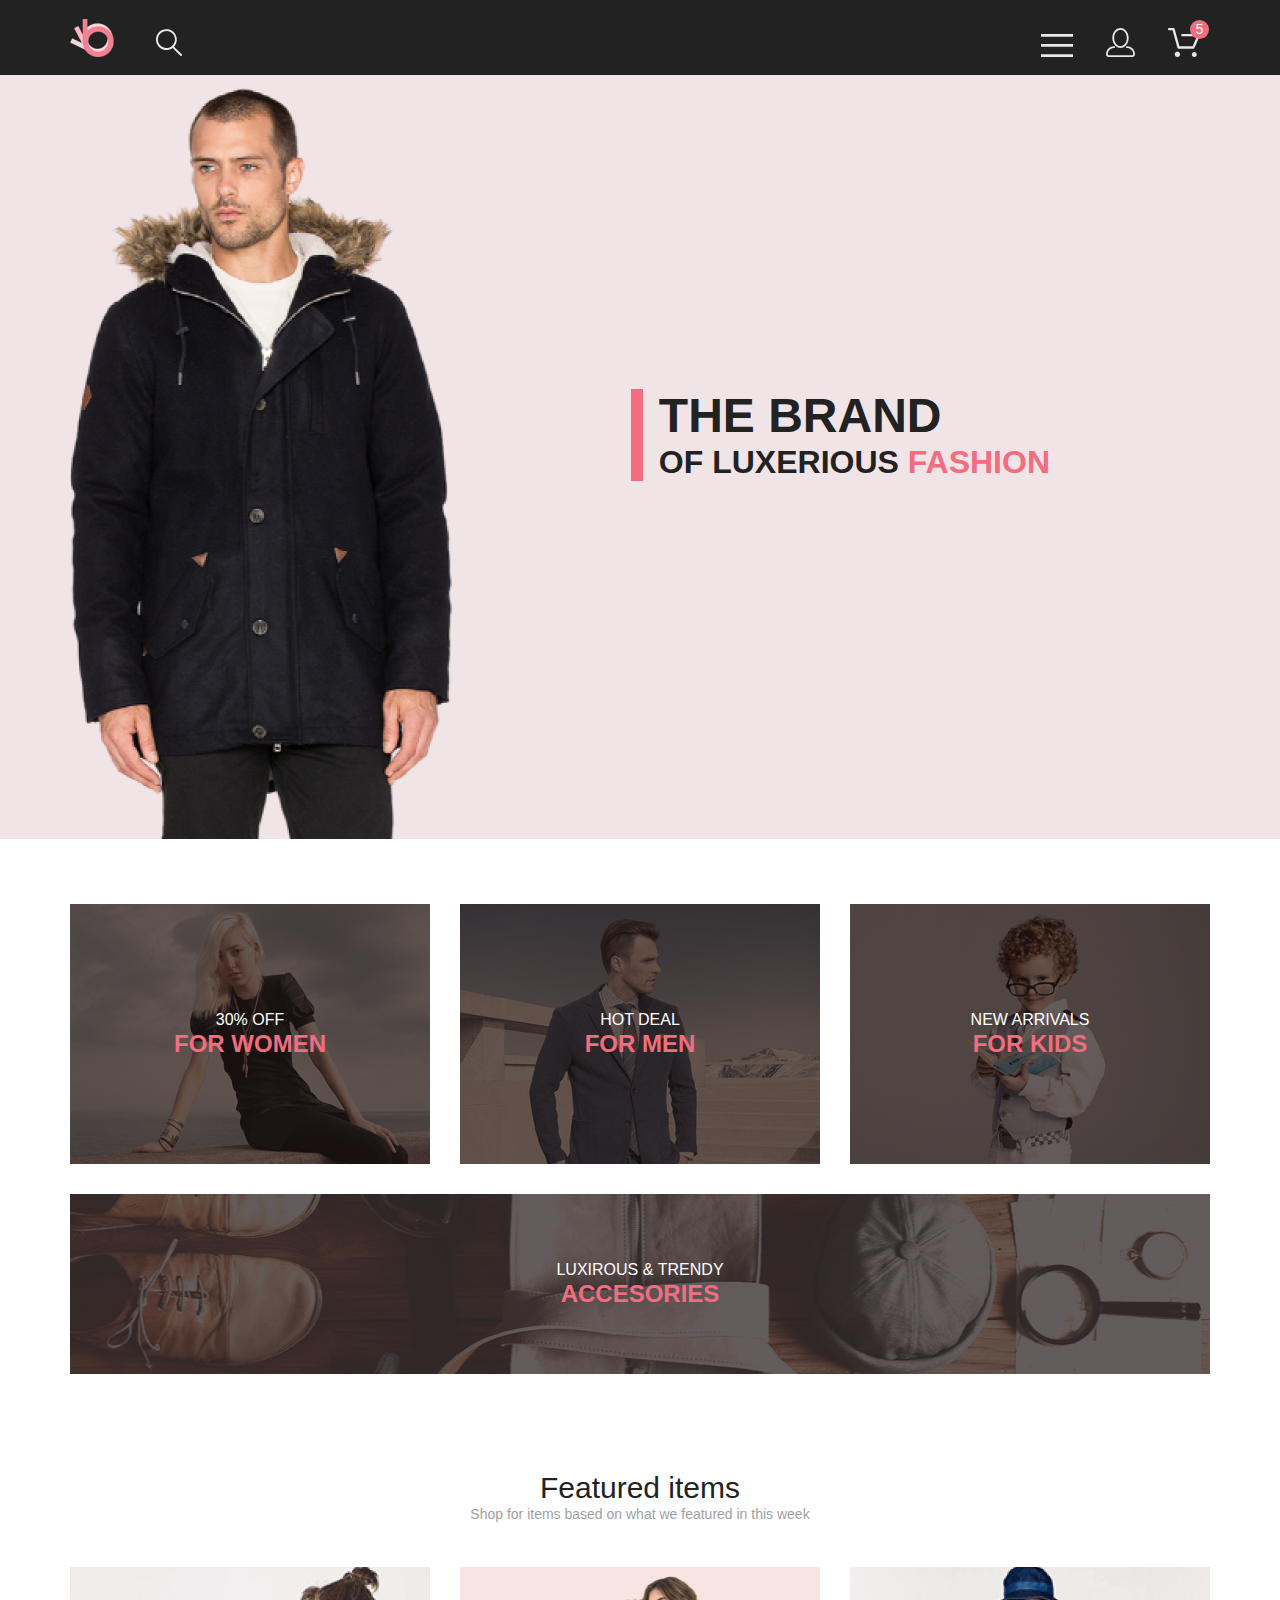
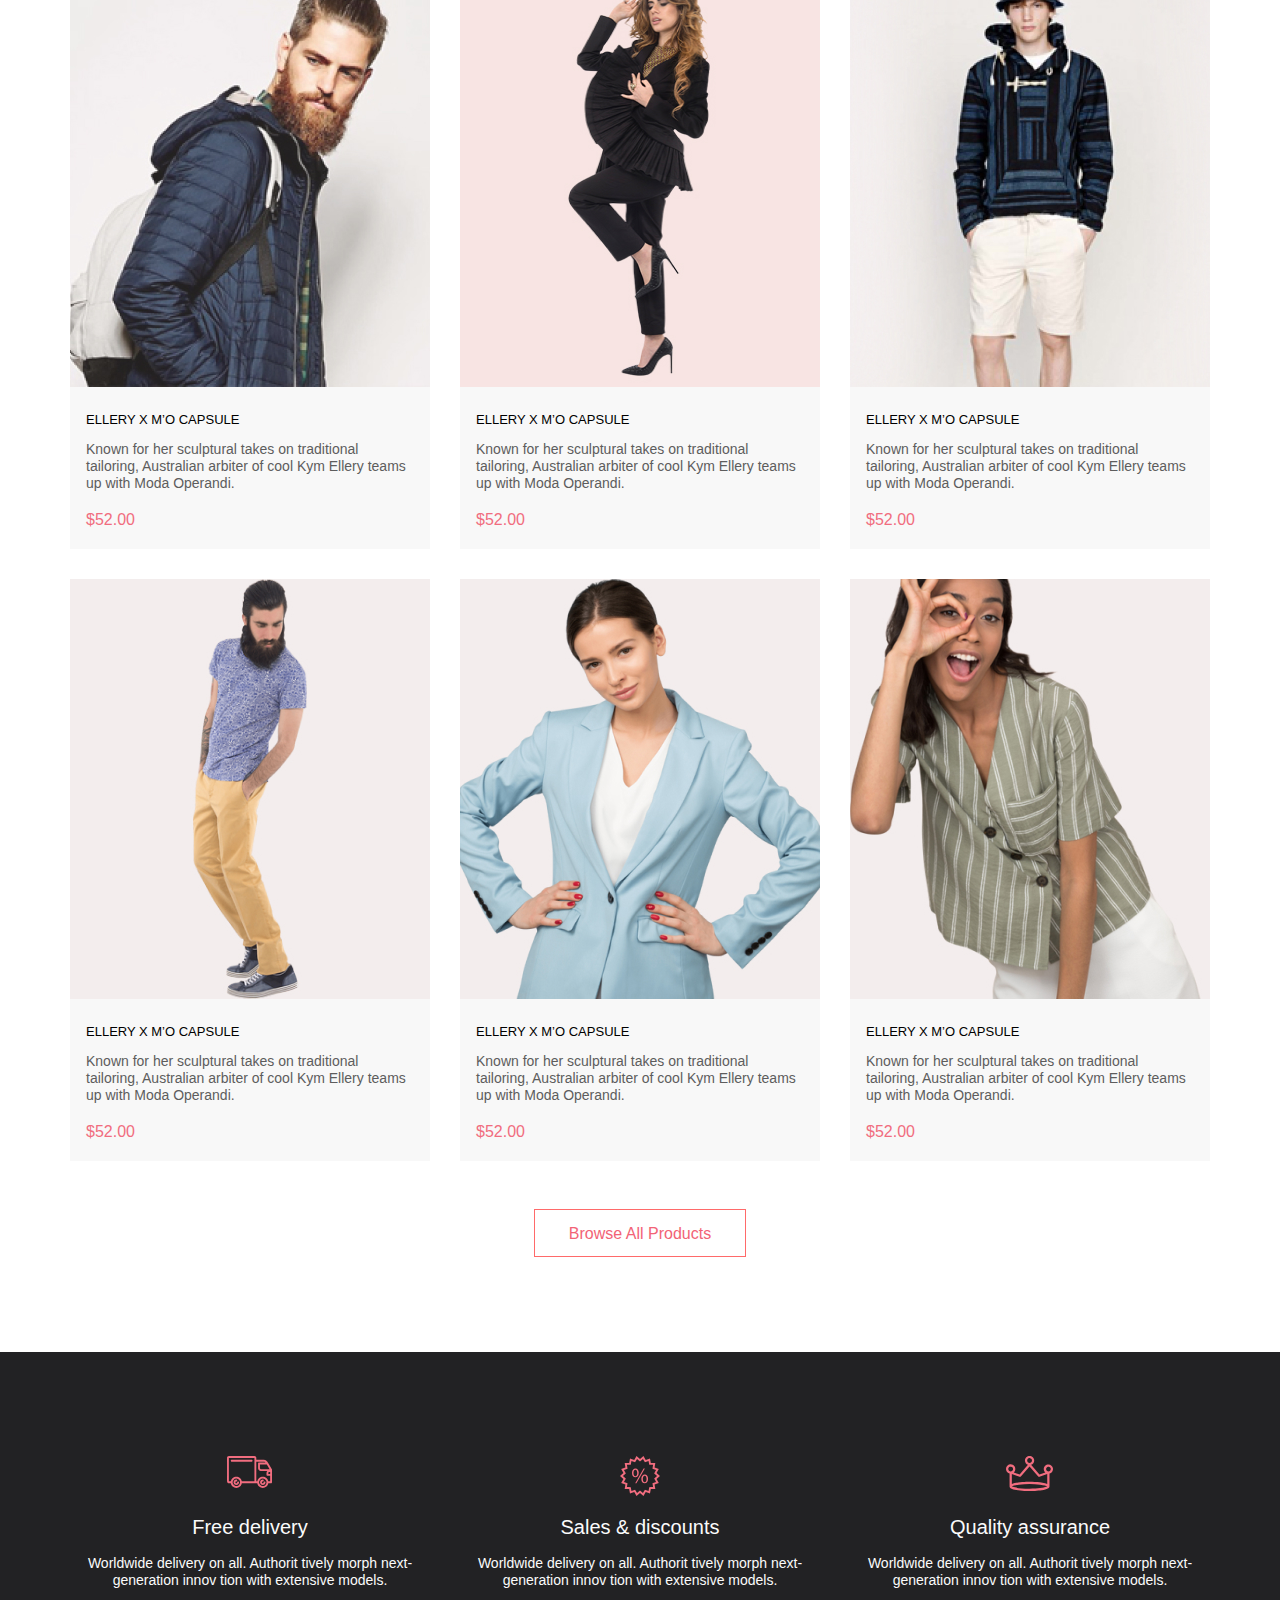
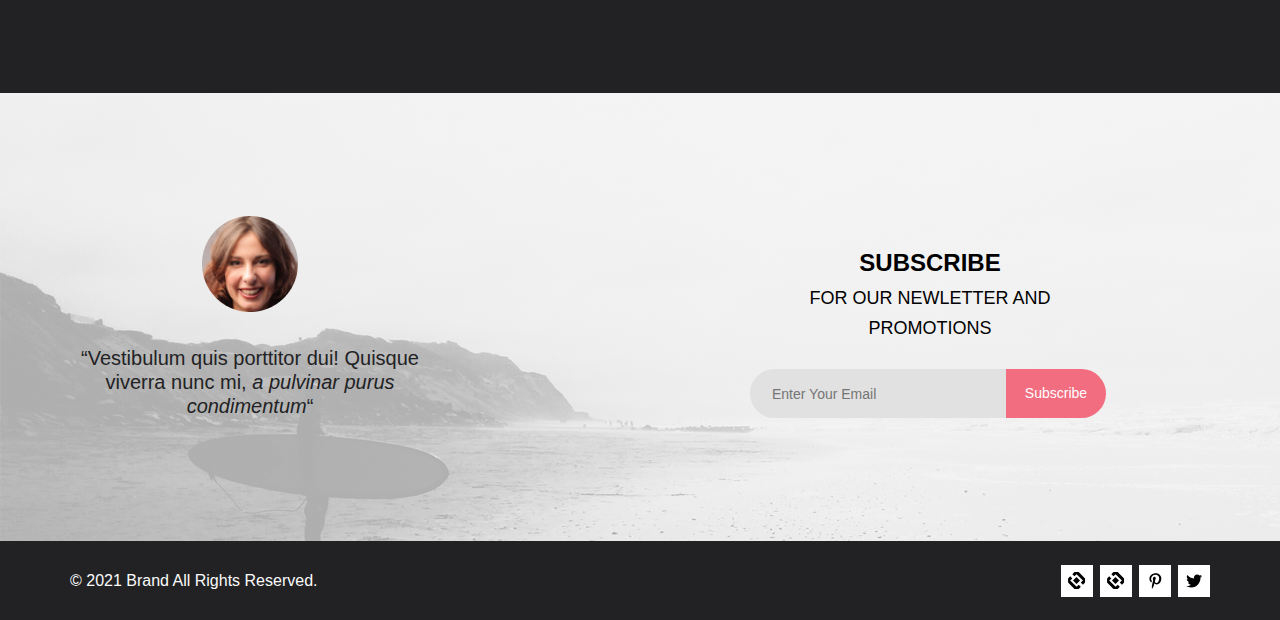
==== commit f9a6f10a: "Homework for lesson 6" ====
--- a/index.html
+++ b/index.html
@@ -14,479 +14,499 @@
 <body>
   <header class="page-header">
     <div class="page-header__content">
-      <ul class="buttons-list buttons-list_parrent container">
-        <li class="buttons-list__item">
-          <ul class="buttons-list">
-            <li class="buttons-list__item buttons-list__item_wide">
-              <a href="#">
-                <img src="img/icons/icon-logo.png" alt="logo" class="image">
-              </a>
-            </li>
-            <li class="buttons-list__item">
-              <div class="search-form">
-                <input type="search" id="search" class="search-form__input">
-                <label for="search" class="text-button">
-                  <svg class="icon button-icon" width="27" height="28" viewBox="0 0 27 28"
+      <div class="container">
+        <ul class="buttons-list buttons-list_parrent">
+          <li class="buttons-list__item">
+            <ul class="buttons-list">
+              <li class="buttons-list__item buttons-list__item_wide">
+                <a href="#">
+                  <img src="img/icons/icon-logo.png" alt="logo" class="image">
+                </a>
+              </li>
+              <li class="buttons-list__item">
+                <div class="search-form">
+                  <input type="search" id="search" class="search-form__input">
+                  <label for="search" class="search-form__button text-button">
+                    <svg class="icon button-icon" width="27" height="28" viewBox="0 0 27 28"
+                      xmlns="http://www.w3.org/2000/svg">
+                      <path
+                        d="M19.0596 17.6259C20.6713 15.8658 21.6282 13.6048 21.7698 11.2225C21.9113 8.84018 21.2288 6.48173 19.8369 4.54318C18.445 2.60463 16.4285 1.20404 14.126 0.576619C11.8234 -0.0508009 9.3751 0.13316 7.19217 1.09761C5.00923 2.06205 3.22463 3.74825 2.13804 5.87302C1.05145 7.9978 0.729054 10.4318 1.225 12.7661C1.72094 15.1005 3.00501 17.1932 4.86158 18.6927C6.71814 20.1922 9.03413 21.0072 11.4206 21.0009C13.673 21.004 15.8645 20.27 17.6606 18.9109L25.4086 26.7179C25.4941 26.807 25.5965 26.8781 25.7099 26.927C25.8232 26.9759 25.9452 27.0017 26.0686 27.0029C26.1923 27.0033 26.3148 26.9782 26.4283 26.9292C26.5419 26.8801 26.6441 26.8082 26.7286 26.7179C26.9025 26.537 26.9997 26.2958 26.9997 26.0449C26.9997 25.794 26.9025 25.5528 26.7286 25.3719L19.0596 17.6259ZM2.88662 10.5009C2.89946 8.81563 3.41094 7.17187 4.35659 5.77685C5.30224 4.38183 6.63972 3.29801 8.20044 2.662C9.76115 2.02599 11.4752 1.86627 13.1266 2.20298C14.7779 2.53969 16.2926 3.35775 17.4797 4.55404C18.6668 5.75033 19.4732 7.27129 19.7972 8.92519C20.1212 10.5791 19.9483 12.2919 19.3002 13.8476C18.6522 15.4034 17.5581 16.7325 16.1559 17.6674C14.7536 18.6023 13.1059 19.1011 11.4206 19.1009C9.14916 19.0901 6.97482 18.1784 5.37484 16.566C3.77486 14.9537 2.87998 12.7724 2.88662 10.5009Z">
+                      </path>
+                    </svg>
+                  </label>
+                </div>
+              </li>
+            </ul>
+          </li>
+          <li class="buttons-list__item">
+            <ul class="buttons-list buttons-list_centralized">
+              <li class="buttons-list__item buttons-list__item_shifting">
+                <nav class="menu">
+                  <input type="checkbox" id="menu" class="menu__checkbox">
+                  <label for="menu" class="menu__button text-button">
+                    <svg class="icon button-icon" width="32" height="23" viewBox="0 0 32 23"
+                      xmlns="http://www.w3.org/2000/svg">
+                      <path d="M0 23V20.31H32V23H0ZM0 12.76V10.07H32V12.76H0ZM0 2.69V0H32V2.69H0Z"></path>
+                    </svg>
+                  </label>
+                  <div class="menu__dropdown-block">
+                    <div class="menu__content">
+                      <label for="menu" class="button-close text-button">
+                        <svg class="button-close__icon icon" width="13" height="13" viewBox="0 0 13 13"
+                          xmlns="http://www.w3.org/2000/svg">
+                          <path
+                            d="M7.4158 6.00409L11.7158 1.71409C11.9041 1.52579 12.0099 1.27039 12.0099 1.00409C12.0099 0.73779 11.9041 0.482395 11.7158 0.294092C11.5275 0.105788 11.2721 0 11.0058 0C10.7395 0 10.4841 0.105788 10.2958 0.294092L6.0058 4.59409L1.7158 0.294092C1.52749 0.105788 1.2721 -1.9841e-09 1.0058 0C0.739497 1.9841e-09 0.484102 0.105788 0.295798 0.294092C0.107495 0.482395 0.0017066 0.73779 0.0017066 1.00409C0.0017066 1.27039 0.107495 1.52579 0.295798 1.71409L4.5958 6.00409L0.295798 10.2941C0.20207 10.3871 0.127676 10.4977 0.0769072 10.6195C0.0261385 10.7414 0 10.8721 0 11.0041C0 11.1361 0.0261385 11.2668 0.0769072 11.3887C0.127676 11.5105 0.20207 11.6211 0.295798 11.7141C0.388761 11.8078 0.499362 11.8822 0.621222 11.933C0.743081 11.9838 0.873786 12.0099 1.0058 12.0099C1.13781 12.0099 1.26852 11.9838 1.39038 11.933C1.51223 11.8822 1.62284 11.8078 1.7158 11.7141L6.0058 7.41409L10.2958 11.7141C10.3888 11.8078 10.4994 11.8822 10.6212 11.933C10.7431 11.9838 10.8738 12.0099 11.0058 12.0099C11.1378 12.0099 11.2685 11.9838 11.3904 11.933C11.5122 11.8822 11.6228 11.8078 11.7158 11.7141C11.8095 11.6211 11.8839 11.5105 11.9347 11.3887C11.9855 11.2668 12.0116 11.1361 12.0116 11.0041C12.0116 10.8721 11.9855 10.7414 11.9347 10.6195C11.8839 10.4977 11.8095 10.3871 11.7158 10.2941L7.4158 6.00409Z" />
+                        </svg>
+                      </label>
+                      <ul class="titled-list margin-no">
+                        <li class="titled-list__title titled-list__title_bold">Menu</li>
+                        <li>
+                          <ul class="titled-list">
+                            <li class="titled-list__title">
+                              <a href="#" class="titled-list__link text-link">Men</a>
+                            </li>
+                            <li class="titled-list__item">
+                              <a href="#" class="titled-list__link text-link">Accessories</a>
+                            </li>
+                            <li class="titled-list__item">
+                              <a href="#" class="titled-list__link text-link">Bags</a>
+                            </li>
+                            <li class="titled-list__item">
+                              <a href="#" class="titled-list__link text-link">Denim</a>
+                            </li>
+                            <li class="titled-list__item">
+                              <a href="#" class="titled-list__link text-link">T-Shirts</a>
+                            </li>
+                          </ul>
+                        </li>
+                        <li>
+                          <ul class="titled-list">
+                            <li class="titled-list__title">
+                              <a href="#" class="titled-list__link text-link">Women</a>
+                            </li>
+                            <li class="titled-list__item">
+                              <a href="#" class="titled-list__link text-link">Accessories</a>
+                            </li>
+                            <li class="titled-list__item">
+                              <a href="#" class="titled-list__link text-link">Jackets &amp;&nbsp;Coats</a>
+                            </li>
+                            <li class="titled-list__item">
+                              <a href="#" class="titled-list__link text-link">Polos</a>
+                            </li>
+                            <li class="titled-list__item">
+                              <a href="#" class="titled-list__link text-link">T-Shirts</a>
+                            </li>
+                            <li class="titled-list__item">
+                              <a href="#" class="titled-list__link text-link">Shirts</a>
+                            </li>
+                          </ul>
+                        </li>
+                        <li>
+                          <ul class="titled-list">
+                            <li class="titled-list__title">
+                              <a href="#" class="titled-list__link text-link">Kids</a>
+                            </li>
+                            <li class="titled-list__item">
+                              <a href="#" class="titled-list__link text-link">Accessories</a>
+                            </li>
+                            <li class="titled-list__item">
+                              <a href="#" class="titled-list__link text-link">Jackets &amp;&nbsp;Coats</a>
+                            </li>
+                            <li class="titled-list__item">
+                              <a href="#" class="titled-list__link text-link">Polos</a>
+                            </li>
+                            <li class="titled-list__item">
+                              <a href="#" class="titled-list__link text-link">T-Shirts</a>
+                            </li>
+                            <li class="titled-list__item">
+                              <a href="#" class="titled-list__link text-link">Shirts</a>
+                            </li>
+                            <li class="titled-list__item">
+                              <a href="#" class="titled-list__link text-link">Bags</a>
+                            </li>
+                          </ul>
+                        </li>
+                      </ul>
+                    </div>
+                  </div>
+                </nav>
+              </li>
+              <li class="buttons-list__item buttons-list__item_hiding">
+                <a href="registration.html" class="buttons-list__link text-button">
+                  <svg class="icon button-icon" width="29" height="29" viewBox="0 0 29 29"
                     xmlns="http://www.w3.org/2000/svg">
                     <path
-                      d="M19.0596 17.6259C20.6713 15.8658 21.6282 13.6048 21.7698 11.2225C21.9113 8.84018 21.2288 6.48173 19.8369 4.54318C18.445 2.60463 16.4285 1.20404 14.126 0.576619C11.8234 -0.0508009 9.3751 0.13316 7.19217 1.09761C5.00923 2.06205 3.22463 3.74825 2.13804 5.87302C1.05145 7.9978 0.729054 10.4318 1.225 12.7661C1.72094 15.1005 3.00501 17.1932 4.86158 18.6927C6.71814 20.1922 9.03413 21.0072 11.4206 21.0009C13.673 21.004 15.8645 20.27 17.6606 18.9109L25.4086 26.7179C25.4941 26.807 25.5965 26.8781 25.7099 26.927C25.8232 26.9759 25.9452 27.0017 26.0686 27.0029C26.1923 27.0033 26.3148 26.9782 26.4283 26.9292C26.5419 26.8801 26.6441 26.8082 26.7286 26.7179C26.9025 26.537 26.9997 26.2958 26.9997 26.0449C26.9997 25.794 26.9025 25.5528 26.7286 25.3719L19.0596 17.6259ZM2.88662 10.5009C2.89946 8.81563 3.41094 7.17187 4.35659 5.77685C5.30224 4.38183 6.63972 3.29801 8.20044 2.662C9.76115 2.02599 11.4752 1.86627 13.1266 2.20298C14.7779 2.53969 16.2926 3.35775 17.4797 4.55404C18.6668 5.75033 19.4732 7.27129 19.7972 8.92519C20.1212 10.5791 19.9483 12.2919 19.3002 13.8476C18.6522 15.4034 17.5581 16.7325 16.1559 17.6674C14.7536 18.6023 13.1059 19.1011 11.4206 19.1009C9.14916 19.0901 6.97482 18.1784 5.37484 16.566C3.77486 14.9537 2.87998 12.7724 2.88662 10.5009Z">
+                      d="M14.5 19.937C19 19.937 22.656 15.464 22.656 9.968C22.656 4.472 19 0 14.5 0C13.3631 0.0217413 12.2463 0.303398 11.2351 0.823397C10.2239 1.34339 9.34507 2.08794 8.66602 3C7.12663 4.99573 6.30819 7.45381 6.34399 9.974C6.34399 15.465 10 19.937 14.5 19.937ZM14.5 1.813C18 1.813 20.844 5.472 20.844 9.969C20.844 14.466 17.998 18.125 14.5 18.125C11.002 18.125 8.15603 14.465 8.15503 9.969C8.15403 5.473 11 1.813 14.5 1.813ZM20.844 18.125C20.6036 18.125 20.373 18.2205 20.203 18.3905C20.033 18.5605 19.9375 18.7911 19.9375 19.0315C19.9375 19.2719 20.033 19.5025 20.203 19.6725C20.373 19.8425 20.6036 19.938 20.844 19.938C22.526 19.9399 24.1386 20.6088 25.3279 21.7982C26.5172 22.9875 27.1861 24.6 27.188 26.282C27.1875 26.5221 27.0918 26.7523 26.922 26.9221C26.7522 27.0918 26.5221 27.1875 26.282 27.188H2.71997C2.47985 27.1875 2.24975 27.0918 2.07996 26.9221C1.91016 26.7523 1.81449 26.5221 1.81396 26.282C1.81608 24.6001 2.48517 22.9877 3.67444 21.7985C4.86371 20.6092 6.47608 19.9401 8.15796 19.938C8.39824 19.938 8.62868 19.8425 8.79858 19.6726C8.96849 19.5027 9.06396 19.2723 9.06396 19.032C9.06396 18.7917 8.96849 18.5613 8.79858 18.3914C8.62868 18.2215 8.39824 18.126 8.15796 18.126C5.99541 18.1279 3.92201 18.9875 2.39258 20.5164C0.863144 22.0453 0.00264777 24.1185 0 26.281C0.000794067 27.0019 0.287502 27.693 0.797241 28.2027C1.30698 28.7125 1.99811 28.9992 2.71899 29H26.282C27.0027 28.9989 27.6936 28.7121 28.2031 28.2024C28.7126 27.6927 28.9992 27.0017 29 26.281C28.9974 24.1187 28.1372 22.0457 26.6083 20.5168C25.0793 18.9878 23.0063 18.1276 20.844 18.125Z">
                     </path>
                   </svg>
-                </label>
-              </div>
-            </li>
-          </ul>
-        </li>
-        <li class="buttons-list__item">
-          <ul class="buttons-list">
-            <li class="buttons-list__item">
-              <nav class="menu">
-                <input type="checkbox" id="menu" class="menu__checkbox">
-                <label for="menu" class="menu__button text-button">
-                  <svg class="icon button-icon" width="32" height="23" viewBox="0 0 32 23"
+                </a>
+              </li>
+              <li class="buttons-list__item buttons-list__item_hiding">
+                <a href="cart.html" class="buttons-list__link text-button">
+                  <svg class="icon button-icon" width="32" height="29" viewBox="0 0 32 29"
                     xmlns="http://www.w3.org/2000/svg">
-                    <path d="M0 23V20.31H32V23H0ZM0 12.76V10.07H32V12.76H0ZM0 2.69V0H32V2.69H0Z"></path>
+                    <path
+                      d="M26.2009 29C25.5532 28.9738 24.9415 28.6948 24.4972 28.2227C24.0529 27.7506 23.8114 27.1232 23.8245 26.475C23.8376 25.8269 24.1043 25.2097 24.5673 24.7559C25.0303 24.3022 25.6527 24.048 26.301 24.048C26.9493 24.048 27.5717 24.3022 28.0347 24.7559C28.4977 25.2097 28.7644 25.8269 28.7775 26.475C28.7906 27.1232 28.549 27.7506 28.1047 28.2227C27.6604 28.6948 27.0488 28.9738 26.401 29H26.2009ZM6.75293 26.32C6.75293 25.79 6.91011 25.2718 7.20459 24.8311C7.49907 24.3904 7.91764 24.0469 8.40735 23.844C8.89705 23.6412 9.43594 23.5881 9.95581 23.6915C10.4757 23.7949 10.9532 24.0502 11.328 24.425C11.7028 24.7998 11.9581 25.2773 12.0615 25.7972C12.1649 26.317 12.1118 26.8559 11.9089 27.3456C11.7061 27.8353 11.3626 28.2539 10.9219 28.5483C10.4812 28.8428 9.96304 29 9.43298 29C9.08087 29.0003 8.73212 28.9311 8.40674 28.7966C8.08136 28.662 7.78569 28.4646 7.53662 28.2158C7.28755 27.9669 7.09001 27.6713 6.9552 27.3461C6.82039 27.0208 6.75098 26.6721 6.75098 26.32H6.75293ZM10.553 20.686C10.2935 20.6868 10.0409 20.6024 9.83411 20.4457C9.62727 20.2891 9.47758 20.0689 9.40796 19.819L4.57495 2.36401H1.18201C0.868521 2.36401 0.567859 2.23947 0.346191 2.01781C0.124523 1.79614 0 1.49549 0 1.18201C0 0.868519 0.124523 0.567873 0.346191 0.346205C0.567859 0.124537 0.868521 5.81268e-06 1.18201 5.81268e-06H5.46301C5.7225 -0.00080736 5.97504 0.0837201 6.18176 0.240568C6.38848 0.397416 6.53784 0.617884 6.60693 0.868006L11.4399 18.323H24.6179L29.001 8.27501H14.401C14.2428 8.27961 14.0854 8.25242 13.9379 8.19507C13.7904 8.13771 13.6559 8.05134 13.5424 7.94108C13.4288 7.83082 13.3386 7.69891 13.277 7.55315C13.2154 7.40739 13.1836 7.25075 13.1836 7.0925C13.1836 6.93426 13.2154 6.77762 13.277 6.63186C13.3386 6.4861 13.4288 6.35419 13.5424 6.24393C13.6559 6.13367 13.7904 6.0473 13.9379 5.98994C14.0854 5.93259 14.2428 5.90541 14.401 5.91001H30.814C31.0097 5.90996 31.2022 5.95866 31.3744 6.05172C31.5465 6.14478 31.6928 6.27926 31.7999 6.44301C31.9078 6.60729 31.9734 6.79569 31.9908 6.99145C32.0083 7.18721 31.9771 7.38424 31.9 7.565L26.495 19.977C26.4026 20.1876 26.251 20.3668 26.0585 20.4927C25.866 20.6186 25.641 20.6858 25.411 20.686H10.553Z">
+                    </path>
                   </svg>
-                </label>
-                <div class="menu__dropdown-block">
-                  <div class="menu__content">
-                    <label for="menu" class="button-close text-button">
-                      <svg class="button-close__icon icon" width="13" height="13" viewBox="0 0 13 13"
-                        xmlns="http://www.w3.org/2000/svg">
-                        <path
-                          d="M7.4158 6.00409L11.7158 1.71409C11.9041 1.52579 12.0099 1.27039 12.0099 1.00409C12.0099 0.73779 11.9041 0.482395 11.7158 0.294092C11.5275 0.105788 11.2721 0 11.0058 0C10.7395 0 10.4841 0.105788 10.2958 0.294092L6.0058 4.59409L1.7158 0.294092C1.52749 0.105788 1.2721 -1.9841e-09 1.0058 0C0.739497 1.9841e-09 0.484102 0.105788 0.295798 0.294092C0.107495 0.482395 0.0017066 0.73779 0.0017066 1.00409C0.0017066 1.27039 0.107495 1.52579 0.295798 1.71409L4.5958 6.00409L0.295798 10.2941C0.20207 10.3871 0.127676 10.4977 0.0769072 10.6195C0.0261385 10.7414 0 10.8721 0 11.0041C0 11.1361 0.0261385 11.2668 0.0769072 11.3887C0.127676 11.5105 0.20207 11.6211 0.295798 11.7141C0.388761 11.8078 0.499362 11.8822 0.621222 11.933C0.743081 11.9838 0.873786 12.0099 1.0058 12.0099C1.13781 12.0099 1.26852 11.9838 1.39038 11.933C1.51223 11.8822 1.62284 11.8078 1.7158 11.7141L6.0058 7.41409L10.2958 11.7141C10.3888 11.8078 10.4994 11.8822 10.6212 11.933C10.7431 11.9838 10.8738 12.0099 11.0058 12.0099C11.1378 12.0099 11.2685 11.9838 11.3904 11.933C11.5122 11.8822 11.6228 11.8078 11.7158 11.7141C11.8095 11.6211 11.8839 11.5105 11.9347 11.3887C11.9855 11.2668 12.0116 11.1361 12.0116 11.0041C12.0116 10.8721 11.9855 10.7414 11.9347 10.6195C11.8839 10.4977 11.8095 10.3871 11.7158 10.2941L7.4158 6.00409Z" />
-                      </svg>
-                    </label>
-                    <ul class="titled-list margin-no">
-                      <li class="titled-list__title titled-list__title_bold">Menu</li>
-                      <li>
-                        <ul class="titled-list">
-                          <li class="titled-list__title">
-                            <a href="#" class="titled-list__link text-link">Men</a>
-                          </li>
-                          <li class="titled-list__item">
-                            <a href="#" class="titled-list__link text-link">Accessories</a>
-                          </li>
-                          <li class="titled-list__item">
-                            <a href="#" class="titled-list__link text-link">Bags</a>
-                          </li>
-                          <li class="titled-list__item">
-                            <a href="#" class="titled-list__link text-link">Denim</a>
-                          </li>
-                          <li class="titled-list__item">
-                            <a href="#" class="titled-list__link text-link">T-Shirts</a>
-                          </li>
-                        </ul>
-                      </li>
-                      <li>
-                        <ul class="titled-list">
-                          <li class="titled-list__title">
-                            <a href="#" class="titled-list__link text-link">Women</a>
-                          </li>
-                          <li class="titled-list__item">
-                            <a href="#" class="titled-list__link text-link">Accessories</a>
-                          </li>
-                          <li class="titled-list__item">
-                            <a href="#" class="titled-list__link text-link">Jackets &amp;&nbsp;Coats</a>
-                          </li>
-                          <li class="titled-list__item">
-                            <a href="#" class="titled-list__link text-link">Polos</a>
-                          </li>
-                          <li class="titled-list__item">
-                            <a href="#" class="titled-list__link text-link">T-Shirts</a>
-                          </li>
-                          <li class="titled-list__item">
-                            <a href="#" class="titled-list__link text-link">Shirts</a>
-                          </li>
-                        </ul>
-                      </li>
-                      <li>
-                        <ul class="titled-list">
-                          <li class="titled-list__title">
-                            <a href="#" class="titled-list__link text-link">Kids</a>
-                          </li>
-                          <li class="titled-list__item">
-                            <a href="#" class="titled-list__link text-link">Accessories</a>
-                          </li>
-                          <li class="titled-list__item">
-                            <a href="#" class="titled-list__link text-link">Jackets &amp;&nbsp;Coats</a>
-                          </li>
-                          <li class="titled-list__item">
-                            <a href="#" class="titled-list__link text-link">Polos</a>
-                          </li>
-                          <li class="titled-list__item">
-                            <a href="#" class="titled-list__link text-link">T-Shirts</a>
-                          </li>
-                          <li class="titled-list__item">
-                            <a href="#" class="titled-list__link text-link">Shirts</a>
-                          </li>
-                          <li class="titled-list__item">
-                            <a href="#" class="titled-list__link text-link">Bags</a>
-                          </li>
-                        </ul>
-                      </li>
-                    </ul>
-                  </div>
-                </div>
-              </nav>
-            </li>
-            <li class="buttons-list__item">
-              <a href="registration.html" class="buttons-list__link text-button">
-                <svg class="icon button-icon" width="29" height="29" viewBox="0 0 29 29"
-                  xmlns="http://www.w3.org/2000/svg">
-                  <path
-                    d="M14.5 19.937C19 19.937 22.656 15.464 22.656 9.968C22.656 4.472 19 0 14.5 0C13.3631 0.0217413 12.2463 0.303398 11.2351 0.823397C10.2239 1.34339 9.34507 2.08794 8.66602 3C7.12663 4.99573 6.30819 7.45381 6.34399 9.974C6.34399 15.465 10 19.937 14.5 19.937ZM14.5 1.813C18 1.813 20.844 5.472 20.844 9.969C20.844 14.466 17.998 18.125 14.5 18.125C11.002 18.125 8.15603 14.465 8.15503 9.969C8.15403 5.473 11 1.813 14.5 1.813ZM20.844 18.125C20.6036 18.125 20.373 18.2205 20.203 18.3905C20.033 18.5605 19.9375 18.7911 19.9375 19.0315C19.9375 19.2719 20.033 19.5025 20.203 19.6725C20.373 19.8425 20.6036 19.938 20.844 19.938C22.526 19.9399 24.1386 20.6088 25.3279 21.7982C26.5172 22.9875 27.1861 24.6 27.188 26.282C27.1875 26.5221 27.0918 26.7523 26.922 26.9221C26.7522 27.0918 26.5221 27.1875 26.282 27.188H2.71997C2.47985 27.1875 2.24975 27.0918 2.07996 26.9221C1.91016 26.7523 1.81449 26.5221 1.81396 26.282C1.81608 24.6001 2.48517 22.9877 3.67444 21.7985C4.86371 20.6092 6.47608 19.9401 8.15796 19.938C8.39824 19.938 8.62868 19.8425 8.79858 19.6726C8.96849 19.5027 9.06396 19.2723 9.06396 19.032C9.06396 18.7917 8.96849 18.5613 8.79858 18.3914C8.62868 18.2215 8.39824 18.126 8.15796 18.126C5.99541 18.1279 3.92201 18.9875 2.39258 20.5164C0.863144 22.0453 0.00264777 24.1185 0 26.281C0.000794067 27.0019 0.287502 27.693 0.797241 28.2027C1.30698 28.7125 1.99811 28.9992 2.71899 29H26.282C27.0027 28.9989 27.6936 28.7121 28.2031 28.2024C28.7126 27.6927 28.9992 27.0017 29 26.281C28.9974 24.1187 28.1372 22.0457 26.6083 20.5168C25.0793 18.9878 23.0063 18.1276 20.844 18.125Z">
-                  </path>
-                </svg>
-              </a>
-            </li>
-            <li class="buttons-list__item">
-              <a href="cart.html" class="buttons-list__link text-button">
-                <svg class="icon button-icon" width="32" height="29" viewBox="0 0 32 29"
-                  xmlns="http://www.w3.org/2000/svg">
-                  <path
-                    d="M26.2009 29C25.5532 28.9738 24.9415 28.6948 24.4972 28.2227C24.0529 27.7506 23.8114 27.1232 23.8245 26.475C23.8376 25.8269 24.1043 25.2097 24.5673 24.7559C25.0303 24.3022 25.6527 24.048 26.301 24.048C26.9493 24.048 27.5717 24.3022 28.0347 24.7559C28.4977 25.2097 28.7644 25.8269 28.7775 26.475C28.7906 27.1232 28.549 27.7506 28.1047 28.2227C27.6604 28.6948 27.0488 28.9738 26.401 29H26.2009ZM6.75293 26.32C6.75293 25.79 6.91011 25.2718 7.20459 24.8311C7.49907 24.3904 7.91764 24.0469 8.40735 23.844C8.89705 23.6412 9.43594 23.5881 9.95581 23.6915C10.4757 23.7949 10.9532 24.0502 11.328 24.425C11.7028 24.7998 11.9581 25.2773 12.0615 25.7972C12.1649 26.317 12.1118 26.8559 11.9089 27.3456C11.7061 27.8353 11.3626 28.2539 10.9219 28.5483C10.4812 28.8428 9.96304 29 9.43298 29C9.08087 29.0003 8.73212 28.9311 8.40674 28.7966C8.08136 28.662 7.78569 28.4646 7.53662 28.2158C7.28755 27.9669 7.09001 27.6713 6.9552 27.3461C6.82039 27.0208 6.75098 26.6721 6.75098 26.32H6.75293ZM10.553 20.686C10.2935 20.6868 10.0409 20.6024 9.83411 20.4457C9.62727 20.2891 9.47758 20.0689 9.40796 19.819L4.57495 2.36401H1.18201C0.868521 2.36401 0.567859 2.23947 0.346191 2.01781C0.124523 1.79614 0 1.49549 0 1.18201C0 0.868519 0.124523 0.567873 0.346191 0.346205C0.567859 0.124537 0.868521 5.81268e-06 1.18201 5.81268e-06H5.46301C5.7225 -0.00080736 5.97504 0.0837201 6.18176 0.240568C6.38848 0.397416 6.53784 0.617884 6.60693 0.868006L11.4399 18.323H24.6179L29.001 8.27501H14.401C14.2428 8.27961 14.0854 8.25242 13.9379 8.19507C13.7904 8.13771 13.6559 8.05134 13.5424 7.94108C13.4288 7.83082 13.3386 7.69891 13.277 7.55315C13.2154 7.40739 13.1836 7.25075 13.1836 7.0925C13.1836 6.93426 13.2154 6.77762 13.277 6.63186C13.3386 6.4861 13.4288 6.35419 13.5424 6.24393C13.6559 6.13367 13.7904 6.0473 13.9379 5.98994C14.0854 5.93259 14.2428 5.90541 14.401 5.91001H30.814C31.0097 5.90996 31.2022 5.95866 31.3744 6.05172C31.5465 6.14478 31.6928 6.27926 31.7999 6.44301C31.9078 6.60729 31.9734 6.79569 31.9908 6.99145C32.0083 7.18721 31.9771 7.38424 31.9 7.565L26.495 19.977C26.4026 20.1876 26.251 20.3668 26.0585 20.4927C25.866 20.6186 25.641 20.6858 25.411 20.686H10.553Z">
-                  </path>
-                </svg>
-                <span class="buttons-list__counter">5</span>
-              </a>
-            </li>
-          </ul>
-        </li>
-      </ul>
+                  <span class="buttons-list__counter">5</span>
+                </a>
+              </li>
+            </ul>
+          </li>
+        </ul>
+      </div>
     </div>
   </header>
   <main>
     <section class="banner">
-      <div class="banner__content container">
-        <div class="banner__item">
-          <div class="brand">
-            <h1 class="brand__title">The brand</h1>
-            <p class="brand__subtitle">Of luxerious
-              <span class="brand__accent">fashion</span>
-            </p>
+      <div class="container">
+        <div class="banner__content">
+          <div class="banner__item">
+            <div class="brand">
+              <h1 class="brand__title">The brand</h1>
+              <p class="brand__subtitle">Of luxerious
+                <span class="brand__accent">fashion</span>
+              </p>
+            </div>
           </div>
         </div>
       </div>
     </section>
     <section class="category">
-      <div class="category__content container">
-        <ul class="category__list">
-          <li class="category__item">
-            <a href="" class="category__link">
-              <h3 class="category__title">For women</h3>
-              <p class="category__note">30% off</p>
-            </a>
-          </li>
-          <li class="category__item">
-            <a href="" class="category__link">
-              <h3 class="category__title">For men</h3>
-              <p class="category__note">Hot deal</p>
-            </a>
-          </li>
-          <li class="category__item">
-            <a href="" class="category__link">
-              <h3 class="category__title">For kids</h3>
-              <p class="category__note">New arrivals</p>
-            </a>
-          </li>
-          <li class="category__item category__item_wide">
-            <a href="" class="category__link">
-              <h3 class="category__title">Accesories</h3>
-              <p class="category__note">LUXIROUS &amp;&nbsp;TRENDY</p>
-            </a>
-          </li>
-        </ul>
+      <div class="container">
+        <div class="category__content">
+          <ul class="category__list">
+            <li class="category__item">
+              <a href="" class="category__link">
+                <h3 class="category__title">For women</h3>
+                <p class="category__note">30% off</p>
+              </a>
+            </li>
+            <li class="category__item">
+              <a href="" class="category__link">
+                <h3 class="category__title">For men</h3>
+                <p class="category__note">Hot deal</p>
+              </a>
+            </li>
+            <li class="category__item">
+              <a href="" class="category__link">
+                <h3 class="category__title">For kids</h3>
+                <p class="category__note">New arrivals</p>
+              </a>
+            </li>
+            <li class="category__item category__item_wide">
+              <a href="" class="category__link">
+                <h3 class="category__title">Accesories</h3>
+                <p class="category__note">LUXIROUS &amp;&nbsp;TRENDY</p>
+              </a>
+            </li>
+          </ul>
+        </div>
       </div>
     </section>
     <section class="products">
-      <div class="products__content container">
-        <div class="products__header">
-          <h2 class="products__title">Featured items</h2>
-          <p class="products__text">Shop for items based on&nbsp;what we&nbsp;featured in&nbsp;this week</p>
-        </div>
-        <ul class="products__list">
-          <li class="products__item">
-            <a href="product.html" class="products__link">
-              <article class="product-card">
-                <div class="product-card__photo">
-                  <img class="image" src="img/products/product-1.jpg" alt="product">
-                </div>
-                <div class="product-card__description">
-                  <h3 class="product-card__title">ELLERY X&nbsp;M&rsquo;O CAPSULE</h3>
-                  <p class="product-card__text">Known for her sculptural takes on&nbsp;traditional tailoring, Australian
-                    arbiter of&nbsp;cool Kym Ellery teams up&nbsp;with Moda Operandi.</p>
-                  <p class="product-card__price">$52.00</p>
-                </div>
-              </article>
-            </a>
-            <button class="products__button">
-              <svg class="icon button-icon" width="27" height="25" viewBox="0 0 27 25"
-                xmlns="http://www.w3.org/2000/svg">
-                <path
-                  d="M21.9509 23.2667H21.8386C21.2294 23.2667 20.7177 22.7671 20.6735 22.1294C20.629 21.4607 21.1175 20.8785 21.7626 20.8346C21.788 20.8329 21.8145 20.832 21.8405 20.832C22.4575 20.832 22.9743 21.3219 23.0201 21.9487C23.0319 22.1971 22.9914 22.5514 22.736 22.8439L22.73 22.8507L22.7242 22.8575C22.5275 23.0912 22.2607 23.2321 21.9509 23.2667ZM8.21887 23.2604C7.5683 23.2604 7.03906 22.7174 7.03906 22.05C7.03906 21.3832 7.5683 20.8406 8.21887 20.8406C8.86945 20.8406 9.39868 21.3832 9.39868 22.05C9.39868 22.7174 8.86945 23.2604 8.21887 23.2604Z" />
-                <path
-                  d="M21.876 22.2662C21.921 22.2549 21.9423 22.2339 21.96 22.2129C21.9678 22.2037 21.9756 22.1946 21.9835 22.1855C22.02 22.1438 22.0233 22.0553 22.0224 22.0105C22.0092 21.9044 21.9185 21.8315 21.8412 21.8315C21.8375 21.8315 21.8336 21.8317 21.8312 21.8318C21.7531 21.8372 21.6653 21.9409 21.6719 22.0625C21.6813 22.1793 21.7675 22.2662 21.8392 22.2662H21.876ZM8.21954 22.2599C8.31873 22.2599 8.39935 22.1655 8.39935 22.0496C8.39935 21.9341 8.31873 21.8401 8.21954 21.8401C8.12042 21.8401 8.03973 21.9341 8.03973 22.0496C8.03973 22.1655 8.12042 22.2599 8.21954 22.2599ZM21.9995 24.2662C21.9517 24.2662 21.8878 24.2662 21.8392 24.2662C20.7017 24.2662 19.7567 23.3545 19.6765 22.198C19.5964 20.9929 20.4937 19.9183 21.6953 19.8364C21.7441 19.8331 21.7928 19.8315 21.8412 19.8315C22.9799 19.8315 23.9413 20.7324 24.019 21.8884C24.0505 22.4915 23.8741 23.0612 23.4898 23.5012C23.1055 23.9575 22.5764 24.2177 21.9995 24.2662ZM8.21954 24.2599C7.01532 24.2599 6.03973 23.2709 6.03973 22.0496C6.03973 20.8291 7.01532 19.8401 8.21954 19.8401C9.42371 19.8401 10.3994 20.8291 10.3994 22.0496C10.3994 23.2709 9.42371 24.2599 8.21954 24.2599ZM21.1984 17.3938H9.13306C8.70013 17.3938 8.31586 17.1005 8.20331 16.6775L4.27753 2.24768H1.52173C0.993408 2.24768 0.560547 1.80859 0.560547 1.27039C0.560547 0.733032 0.993408 0.292969 1.52173 0.292969H4.99933C5.43134 0.292969 5.81561 0.586304 5.9281 1.01025L9.85394 15.4391H20.5576L24.1144 7.13379H12.2578C11.7286 7.13379 11.2957 6.69373 11.2957 6.15649C11.2957 5.61914 11.7286 5.17908 12.2578 5.17908H25.5886C25.9091 5.17908 26.2141 5.34192 26.3896 5.61914C26.566 5.89539 26.5984 6.23743 26.4697 6.547L22.0795 16.807C21.9193 17.1653 21.5827 17.3938 21.1984 17.3938Z" />
-                <path
-                  d="M21.876 22.2662C21.921 22.2549 21.9423 22.2339 21.96 22.2129C21.9678 22.2037 21.9756 22.1946 21.9835 22.1855C22.02 22.1438 22.0233 22.0553 22.0224 22.0105C22.0092 21.9044 21.9185 21.8315 21.8412 21.8315C21.8375 21.8315 21.8336 21.8317 21.8312 21.8318C21.7531 21.8372 21.6653 21.9409 21.6719 22.0625C21.6813 22.1793 21.7675 22.2662 21.8392 22.2662H21.876ZM8.21954 22.2599C8.31873 22.2599 8.39935 22.1655 8.39935 22.0496C8.39935 21.9341 8.31873 21.8401 8.21954 21.8401C8.12042 21.8401 8.03973 21.9341 8.03973 22.0496C8.03973 22.1655 8.12042 22.2599 8.21954 22.2599ZM21.9995 24.2662C21.9517 24.2662 21.8878 24.2662 21.8392 24.2662C20.7017 24.2662 19.7567 23.3545 19.6765 22.198C19.5964 20.9929 20.4937 19.9183 21.6953 19.8364C21.7441 19.8331 21.7928 19.8315 21.8412 19.8315C22.9799 19.8315 23.9413 20.7324 24.019 21.8884C24.0505 22.4915 23.8741 23.0612 23.4898 23.5012C23.1055 23.9575 22.5764 24.2177 21.9995 24.2662ZM8.21954 24.2599C7.01532 24.2599 6.03973 23.2709 6.03973 22.0496C6.03973 20.8291 7.01532 19.8401 8.21954 19.8401C9.42371 19.8401 10.3994 20.8291 10.3994 22.0496C10.3994 23.2709 9.42371 24.2599 8.21954 24.2599ZM21.1984 17.3938H9.13306C8.70013 17.3938 8.31586 17.1005 8.20331 16.6775L4.27753 2.24768H1.52173C0.993408 2.24768 0.560547 1.80859 0.560547 1.27039C0.560547 0.733032 0.993408 0.292969 1.52173 0.292969H4.99933C5.43134 0.292969 5.81561 0.586304 5.9281 1.01025L9.85394 15.4391H20.5576L24.1144 7.13379H12.2578C11.7286 7.13379 11.2957 6.69373 11.2957 6.15649C11.2957 5.61914 11.7286 5.17908 12.2578 5.17908H25.5886C25.9091 5.17908 26.2141 5.34192 26.3896 5.61914C26.566 5.89539 26.5984 6.23743 26.4697 6.547L22.0795 16.807C21.9193 17.1653 21.5827 17.3938 21.1984 17.3938Z" />
-              </svg>
-              <span class="transparent-button__text">Add to cart</span>
-            </button>
-          </li>
-          <li class="products__item">
-            <a href="product.html" class="products__link">
-              <article class="product-card">
-                <div class="product-card__photo">
-                  <img class="image" src="img/products/product-2.jpg" alt="product">
-                </div>
-                <div class="product-card__description">
-                  <h3 class="product-card__title">ELLERY X&nbsp;M&rsquo;O CAPSULE</h3>
-                  <p class="product-card__text">Known for her sculptural takes on&nbsp;traditional tailoring, Australian
-                    arbiter of&nbsp;cool Kym Ellery teams up&nbsp;with Moda Operandi.</p>
-                  <p class="product-card__price">$52.00</p>
-                </div>
-              </article>
-            </a>
-            <button class="products__button">
-              <svg class="icon button-icon" width="27" height="25" viewBox="0 0 27 25"
-                xmlns="http://www.w3.org/2000/svg">
-                <path
-                  d="M21.9509 23.2667H21.8386C21.2294 23.2667 20.7177 22.7671 20.6735 22.1294C20.629 21.4607 21.1175 20.8785 21.7626 20.8346C21.788 20.8329 21.8145 20.832 21.8405 20.832C22.4575 20.832 22.9743 21.3219 23.0201 21.9487C23.0319 22.1971 22.9914 22.5514 22.736 22.8439L22.73 22.8507L22.7242 22.8575C22.5275 23.0912 22.2607 23.2321 21.9509 23.2667ZM8.21887 23.2604C7.5683 23.2604 7.03906 22.7174 7.03906 22.05C7.03906 21.3832 7.5683 20.8406 8.21887 20.8406C8.86945 20.8406 9.39868 21.3832 9.39868 22.05C9.39868 22.7174 8.86945 23.2604 8.21887 23.2604Z" />
-                <path
-                  d="M21.876 22.2662C21.921 22.2549 21.9423 22.2339 21.96 22.2129C21.9678 22.2037 21.9756 22.1946 21.9835 22.1855C22.02 22.1438 22.0233 22.0553 22.0224 22.0105C22.0092 21.9044 21.9185 21.8315 21.8412 21.8315C21.8375 21.8315 21.8336 21.8317 21.8312 21.8318C21.7531 21.8372 21.6653 21.9409 21.6719 22.0625C21.6813 22.1793 21.7675 22.2662 21.8392 22.2662H21.876ZM8.21954 22.2599C8.31873 22.2599 8.39935 22.1655 8.39935 22.0496C8.39935 21.9341 8.31873 21.8401 8.21954 21.8401C8.12042 21.8401 8.03973 21.9341 8.03973 22.0496C8.03973 22.1655 8.12042 22.2599 8.21954 22.2599ZM21.9995 24.2662C21.9517 24.2662 21.8878 24.2662 21.8392 24.2662C20.7017 24.2662 19.7567 23.3545 19.6765 22.198C19.5964 20.9929 20.4937 19.9183 21.6953 19.8364C21.7441 19.8331 21.7928 19.8315 21.8412 19.8315C22.9799 19.8315 23.9413 20.7324 24.019 21.8884C24.0505 22.4915 23.8741 23.0612 23.4898 23.5012C23.1055 23.9575 22.5764 24.2177 21.9995 24.2662ZM8.21954 24.2599C7.01532 24.2599 6.03973 23.2709 6.03973 22.0496C6.03973 20.8291 7.01532 19.8401 8.21954 19.8401C9.42371 19.8401 10.3994 20.8291 10.3994 22.0496C10.3994 23.2709 9.42371 24.2599 8.21954 24.2599ZM21.1984 17.3938H9.13306C8.70013 17.3938 8.31586 17.1005 8.20331 16.6775L4.27753 2.24768H1.52173C0.993408 2.24768 0.560547 1.80859 0.560547 1.27039C0.560547 0.733032 0.993408 0.292969 1.52173 0.292969H4.99933C5.43134 0.292969 5.81561 0.586304 5.9281 1.01025L9.85394 15.4391H20.5576L24.1144 7.13379H12.2578C11.7286 7.13379 11.2957 6.69373 11.2957 6.15649C11.2957 5.61914 11.7286 5.17908 12.2578 5.17908H25.5886C25.9091 5.17908 26.2141 5.34192 26.3896 5.61914C26.566 5.89539 26.5984 6.23743 26.4697 6.547L22.0795 16.807C21.9193 17.1653 21.5827 17.3938 21.1984 17.3938Z" />
-                <path
-                  d="M21.876 22.2662C21.921 22.2549 21.9423 22.2339 21.96 22.2129C21.9678 22.2037 21.9756 22.1946 21.9835 22.1855C22.02 22.1438 22.0233 22.0553 22.0224 22.0105C22.0092 21.9044 21.9185 21.8315 21.8412 21.8315C21.8375 21.8315 21.8336 21.8317 21.8312 21.8318C21.7531 21.8372 21.6653 21.9409 21.6719 22.0625C21.6813 22.1793 21.7675 22.2662 21.8392 22.2662H21.876ZM8.21954 22.2599C8.31873 22.2599 8.39935 22.1655 8.39935 22.0496C8.39935 21.9341 8.31873 21.8401 8.21954 21.8401C8.12042 21.8401 8.03973 21.9341 8.03973 22.0496C8.03973 22.1655 8.12042 22.2599 8.21954 22.2599ZM21.9995 24.2662C21.9517 24.2662 21.8878 24.2662 21.8392 24.2662C20.7017 24.2662 19.7567 23.3545 19.6765 22.198C19.5964 20.9929 20.4937 19.9183 21.6953 19.8364C21.7441 19.8331 21.7928 19.8315 21.8412 19.8315C22.9799 19.8315 23.9413 20.7324 24.019 21.8884C24.0505 22.4915 23.8741 23.0612 23.4898 23.5012C23.1055 23.9575 22.5764 24.2177 21.9995 24.2662ZM8.21954 24.2599C7.01532 24.2599 6.03973 23.2709 6.03973 22.0496C6.03973 20.8291 7.01532 19.8401 8.21954 19.8401C9.42371 19.8401 10.3994 20.8291 10.3994 22.0496C10.3994 23.2709 9.42371 24.2599 8.21954 24.2599ZM21.1984 17.3938H9.13306C8.70013 17.3938 8.31586 17.1005 8.20331 16.6775L4.27753 2.24768H1.52173C0.993408 2.24768 0.560547 1.80859 0.560547 1.27039C0.560547 0.733032 0.993408 0.292969 1.52173 0.292969H4.99933C5.43134 0.292969 5.81561 0.586304 5.9281 1.01025L9.85394 15.4391H20.5576L24.1144 7.13379H12.2578C11.7286 7.13379 11.2957 6.69373 11.2957 6.15649C11.2957 5.61914 11.7286 5.17908 12.2578 5.17908H25.5886C25.9091 5.17908 26.2141 5.34192 26.3896 5.61914C26.566 5.89539 26.5984 6.23743 26.4697 6.547L22.0795 16.807C21.9193 17.1653 21.5827 17.3938 21.1984 17.3938Z" />
-              </svg>
-              <span class="transparent-button__text">Add to cart</span>
-            </button>
-          </li>
-          <li class="products__item">
-            <a href="product.html" class="products__link">
-              <article class="product-card">
-                <div class="product-card__photo">
-                  <img class="image" src="img/products/product-3.jpg" alt="product">
-                </div>
-                <div class="product-card__description">
-                  <h3 class="product-card__title">ELLERY X&nbsp;M&rsquo;O CAPSULE</h3>
-                  <p class="product-card__text">Known for her sculptural takes on&nbsp;traditional tailoring, Australian
-                    arbiter of&nbsp;cool Kym Ellery teams up&nbsp;with Moda Operandi.</p>
-                  <p class="product-card__price">$52.00</p>
-                </div>
-              </article>
-            </a>
-            <button class="products__button">
-              <svg class="icon button-icon" width="27" height="25" viewBox="0 0 27 25"
-                xmlns="http://www.w3.org/2000/svg">
-                <path
-                  d="M21.9509 23.2667H21.8386C21.2294 23.2667 20.7177 22.7671 20.6735 22.1294C20.629 21.4607 21.1175 20.8785 21.7626 20.8346C21.788 20.8329 21.8145 20.832 21.8405 20.832C22.4575 20.832 22.9743 21.3219 23.0201 21.9487C23.0319 22.1971 22.9914 22.5514 22.736 22.8439L22.73 22.8507L22.7242 22.8575C22.5275 23.0912 22.2607 23.2321 21.9509 23.2667ZM8.21887 23.2604C7.5683 23.2604 7.03906 22.7174 7.03906 22.05C7.03906 21.3832 7.5683 20.8406 8.21887 20.8406C8.86945 20.8406 9.39868 21.3832 9.39868 22.05C9.39868 22.7174 8.86945 23.2604 8.21887 23.2604Z" />
-                <path
-                  d="M21.876 22.2662C21.921 22.2549 21.9423 22.2339 21.96 22.2129C21.9678 22.2037 21.9756 22.1946 21.9835 22.1855C22.02 22.1438 22.0233 22.0553 22.0224 22.0105C22.0092 21.9044 21.9185 21.8315 21.8412 21.8315C21.8375 21.8315 21.8336 21.8317 21.8312 21.8318C21.7531 21.8372 21.6653 21.9409 21.6719 22.0625C21.6813 22.1793 21.7675 22.2662 21.8392 22.2662H21.876ZM8.21954 22.2599C8.31873 22.2599 8.39935 22.1655 8.39935 22.0496C8.39935 21.9341 8.31873 21.8401 8.21954 21.8401C8.12042 21.8401 8.03973 21.9341 8.03973 22.0496C8.03973 22.1655 8.12042 22.2599 8.21954 22.2599ZM21.9995 24.2662C21.9517 24.2662 21.8878 24.2662 21.8392 24.2662C20.7017 24.2662 19.7567 23.3545 19.6765 22.198C19.5964 20.9929 20.4937 19.9183 21.6953 19.8364C21.7441 19.8331 21.7928 19.8315 21.8412 19.8315C22.9799 19.8315 23.9413 20.7324 24.019 21.8884C24.0505 22.4915 23.8741 23.0612 23.4898 23.5012C23.1055 23.9575 22.5764 24.2177 21.9995 24.2662ZM8.21954 24.2599C7.01532 24.2599 6.03973 23.2709 6.03973 22.0496C6.03973 20.8291 7.01532 19.8401 8.21954 19.8401C9.42371 19.8401 10.3994 20.8291 10.3994 22.0496C10.3994 23.2709 9.42371 24.2599 8.21954 24.2599ZM21.1984 17.3938H9.13306C8.70013 17.3938 8.31586 17.1005 8.20331 16.6775L4.27753 2.24768H1.52173C0.993408 2.24768 0.560547 1.80859 0.560547 1.27039C0.560547 0.733032 0.993408 0.292969 1.52173 0.292969H4.99933C5.43134 0.292969 5.81561 0.586304 5.9281 1.01025L9.85394 15.4391H20.5576L24.1144 7.13379H12.2578C11.7286 7.13379 11.2957 6.69373 11.2957 6.15649C11.2957 5.61914 11.7286 5.17908 12.2578 5.17908H25.5886C25.9091 5.17908 26.2141 5.34192 26.3896 5.61914C26.566 5.89539 26.5984 6.23743 26.4697 6.547L22.0795 16.807C21.9193 17.1653 21.5827 17.3938 21.1984 17.3938Z" />
-                <path
-                  d="M21.876 22.2662C21.921 22.2549 21.9423 22.2339 21.96 22.2129C21.9678 22.2037 21.9756 22.1946 21.9835 22.1855C22.02 22.1438 22.0233 22.0553 22.0224 22.0105C22.0092 21.9044 21.9185 21.8315 21.8412 21.8315C21.8375 21.8315 21.8336 21.8317 21.8312 21.8318C21.7531 21.8372 21.6653 21.9409 21.6719 22.0625C21.6813 22.1793 21.7675 22.2662 21.8392 22.2662H21.876ZM8.21954 22.2599C8.31873 22.2599 8.39935 22.1655 8.39935 22.0496C8.39935 21.9341 8.31873 21.8401 8.21954 21.8401C8.12042 21.8401 8.03973 21.9341 8.03973 22.0496C8.03973 22.1655 8.12042 22.2599 8.21954 22.2599ZM21.9995 24.2662C21.9517 24.2662 21.8878 24.2662 21.8392 24.2662C20.7017 24.2662 19.7567 23.3545 19.6765 22.198C19.5964 20.9929 20.4937 19.9183 21.6953 19.8364C21.7441 19.8331 21.7928 19.8315 21.8412 19.8315C22.9799 19.8315 23.9413 20.7324 24.019 21.8884C24.0505 22.4915 23.8741 23.0612 23.4898 23.5012C23.1055 23.9575 22.5764 24.2177 21.9995 24.2662ZM8.21954 24.2599C7.01532 24.2599 6.03973 23.2709 6.03973 22.0496C6.03973 20.8291 7.01532 19.8401 8.21954 19.8401C9.42371 19.8401 10.3994 20.8291 10.3994 22.0496C10.3994 23.2709 9.42371 24.2599 8.21954 24.2599ZM21.1984 17.3938H9.13306C8.70013 17.3938 8.31586 17.1005 8.20331 16.6775L4.27753 2.24768H1.52173C0.993408 2.24768 0.560547 1.80859 0.560547 1.27039C0.560547 0.733032 0.993408 0.292969 1.52173 0.292969H4.99933C5.43134 0.292969 5.81561 0.586304 5.9281 1.01025L9.85394 15.4391H20.5576L24.1144 7.13379H12.2578C11.7286 7.13379 11.2957 6.69373 11.2957 6.15649C11.2957 5.61914 11.7286 5.17908 12.2578 5.17908H25.5886C25.9091 5.17908 26.2141 5.34192 26.3896 5.61914C26.566 5.89539 26.5984 6.23743 26.4697 6.547L22.0795 16.807C21.9193 17.1653 21.5827 17.3938 21.1984 17.3938Z" />
-              </svg>
-              <span class="transparent-button__text">Add to cart</span>
-            </button>
-          </li>
-          <li class="products__item">
-            <a href="product.html" class="products__link">
-              <article class="product-card">
-                <div class="product-card__photo">
-                  <img class="image" src="img/products/product-4.jpg" alt="product">
-                </div>
-                <div class="product-card__description">
-                  <h3 class="product-card__title">ELLERY X&nbsp;M&rsquo;O CAPSULE</h3>
-                  <p class="product-card__text">Known for her sculptural takes on&nbsp;traditional tailoring, Australian
-                    arbiter of&nbsp;cool Kym Ellery teams up&nbsp;with Moda Operandi.</p>
-                  <p class="product-card__price">$52.00</p>
-                </div>
-              </article>
-            </a>
-            <button class="products__button">
-              <svg class="icon button-icon" width="27" height="25" viewBox="0 0 27 25"
-                xmlns="http://www.w3.org/2000/svg">
-                <path
-                  d="M21.9509 23.2667H21.8386C21.2294 23.2667 20.7177 22.7671 20.6735 22.1294C20.629 21.4607 21.1175 20.8785 21.7626 20.8346C21.788 20.8329 21.8145 20.832 21.8405 20.832C22.4575 20.832 22.9743 21.3219 23.0201 21.9487C23.0319 22.1971 22.9914 22.5514 22.736 22.8439L22.73 22.8507L22.7242 22.8575C22.5275 23.0912 22.2607 23.2321 21.9509 23.2667ZM8.21887 23.2604C7.5683 23.2604 7.03906 22.7174 7.03906 22.05C7.03906 21.3832 7.5683 20.8406 8.21887 20.8406C8.86945 20.8406 9.39868 21.3832 9.39868 22.05C9.39868 22.7174 8.86945 23.2604 8.21887 23.2604Z" />
-                <path
-                  d="M21.876 22.2662C21.921 22.2549 21.9423 22.2339 21.96 22.2129C21.9678 22.2037 21.9756 22.1946 21.9835 22.1855C22.02 22.1438 22.0233 22.0553 22.0224 22.0105C22.0092 21.9044 21.9185 21.8315 21.8412 21.8315C21.8375 21.8315 21.8336 21.8317 21.8312 21.8318C21.7531 21.8372 21.6653 21.9409 21.6719 22.0625C21.6813 22.1793 21.7675 22.2662 21.8392 22.2662H21.876ZM8.21954 22.2599C8.31873 22.2599 8.39935 22.1655 8.39935 22.0496C8.39935 21.9341 8.31873 21.8401 8.21954 21.8401C8.12042 21.8401 8.03973 21.9341 8.03973 22.0496C8.03973 22.1655 8.12042 22.2599 8.21954 22.2599ZM21.9995 24.2662C21.9517 24.2662 21.8878 24.2662 21.8392 24.2662C20.7017 24.2662 19.7567 23.3545 19.6765 22.198C19.5964 20.9929 20.4937 19.9183 21.6953 19.8364C21.7441 19.8331 21.7928 19.8315 21.8412 19.8315C22.9799 19.8315 23.9413 20.7324 24.019 21.8884C24.0505 22.4915 23.8741 23.0612 23.4898 23.5012C23.1055 23.9575 22.5764 24.2177 21.9995 24.2662ZM8.21954 24.2599C7.01532 24.2599 6.03973 23.2709 6.03973 22.0496C6.03973 20.8291 7.01532 19.8401 8.21954 19.8401C9.42371 19.8401 10.3994 20.8291 10.3994 22.0496C10.3994 23.2709 9.42371 24.2599 8.21954 24.2599ZM21.1984 17.3938H9.13306C8.70013 17.3938 8.31586 17.1005 8.20331 16.6775L4.27753 2.24768H1.52173C0.993408 2.24768 0.560547 1.80859 0.560547 1.27039C0.560547 0.733032 0.993408 0.292969 1.52173 0.292969H4.99933C5.43134 0.292969 5.81561 0.586304 5.9281 1.01025L9.85394 15.4391H20.5576L24.1144 7.13379H12.2578C11.7286 7.13379 11.2957 6.69373 11.2957 6.15649C11.2957 5.61914 11.7286 5.17908 12.2578 5.17908H25.5886C25.9091 5.17908 26.2141 5.34192 26.3896 5.61914C26.566 5.89539 26.5984 6.23743 26.4697 6.547L22.0795 16.807C21.9193 17.1653 21.5827 17.3938 21.1984 17.3938Z" />
-                <path
-                  d="M21.876 22.2662C21.921 22.2549 21.9423 22.2339 21.96 22.2129C21.9678 22.2037 21.9756 22.1946 21.9835 22.1855C22.02 22.1438 22.0233 22.0553 22.0224 22.0105C22.0092 21.9044 21.9185 21.8315 21.8412 21.8315C21.8375 21.8315 21.8336 21.8317 21.8312 21.8318C21.7531 21.8372 21.6653 21.9409 21.6719 22.0625C21.6813 22.1793 21.7675 22.2662 21.8392 22.2662H21.876ZM8.21954 22.2599C8.31873 22.2599 8.39935 22.1655 8.39935 22.0496C8.39935 21.9341 8.31873 21.8401 8.21954 21.8401C8.12042 21.8401 8.03973 21.9341 8.03973 22.0496C8.03973 22.1655 8.12042 22.2599 8.21954 22.2599ZM21.9995 24.2662C21.9517 24.2662 21.8878 24.2662 21.8392 24.2662C20.7017 24.2662 19.7567 23.3545 19.6765 22.198C19.5964 20.9929 20.4937 19.9183 21.6953 19.8364C21.7441 19.8331 21.7928 19.8315 21.8412 19.8315C22.9799 19.8315 23.9413 20.7324 24.019 21.8884C24.0505 22.4915 23.8741 23.0612 23.4898 23.5012C23.1055 23.9575 22.5764 24.2177 21.9995 24.2662ZM8.21954 24.2599C7.01532 24.2599 6.03973 23.2709 6.03973 22.0496C6.03973 20.8291 7.01532 19.8401 8.21954 19.8401C9.42371 19.8401 10.3994 20.8291 10.3994 22.0496C10.3994 23.2709 9.42371 24.2599 8.21954 24.2599ZM21.1984 17.3938H9.13306C8.70013 17.3938 8.31586 17.1005 8.20331 16.6775L4.27753 2.24768H1.52173C0.993408 2.24768 0.560547 1.80859 0.560547 1.27039C0.560547 0.733032 0.993408 0.292969 1.52173 0.292969H4.99933C5.43134 0.292969 5.81561 0.586304 5.9281 1.01025L9.85394 15.4391H20.5576L24.1144 7.13379H12.2578C11.7286 7.13379 11.2957 6.69373 11.2957 6.15649C11.2957 5.61914 11.7286 5.17908 12.2578 5.17908H25.5886C25.9091 5.17908 26.2141 5.34192 26.3896 5.61914C26.566 5.89539 26.5984 6.23743 26.4697 6.547L22.0795 16.807C21.9193 17.1653 21.5827 17.3938 21.1984 17.3938Z" />
-              </svg>
-              <span class="transparent-button__text">Add to cart</span>
-            </button>
-          </li>
-          <li class="products__item">
-            <a href="product.html" class="products__link">
-              <article class="product-card">
-                <div class="product-card__photo">
-                  <img class="image" src="img/products/product-5.jpg" alt="product">
-                </div>
-                <div class="product-card__description">
-                  <h3 class="product-card__title">ELLERY X&nbsp;M&rsquo;O CAPSULE</h3>
-                  <p class="product-card__text">Known for her sculptural takes on&nbsp;traditional tailoring, Australian
-                    arbiter of&nbsp;cool Kym Ellery teams up&nbsp;with Moda Operandi.</p>
-                  <p class="product-card__price">$52.00</p>
-                </div>
-              </article>
-            </a>
-            <button class="products__button">
-              <svg class="icon button-icon" width="27" height="25" viewBox="0 0 27 25"
-                xmlns="http://www.w3.org/2000/svg">
-                <path
-                  d="M21.9509 23.2667H21.8386C21.2294 23.2667 20.7177 22.7671 20.6735 22.1294C20.629 21.4607 21.1175 20.8785 21.7626 20.8346C21.788 20.8329 21.8145 20.832 21.8405 20.832C22.4575 20.832 22.9743 21.3219 23.0201 21.9487C23.0319 22.1971 22.9914 22.5514 22.736 22.8439L22.73 22.8507L22.7242 22.8575C22.5275 23.0912 22.2607 23.2321 21.9509 23.2667ZM8.21887 23.2604C7.5683 23.2604 7.03906 22.7174 7.03906 22.05C7.03906 21.3832 7.5683 20.8406 8.21887 20.8406C8.86945 20.8406 9.39868 21.3832 9.39868 22.05C9.39868 22.7174 8.86945 23.2604 8.21887 23.2604Z" />
-                <path
-                  d="M21.876 22.2662C21.921 22.2549 21.9423 22.2339 21.96 22.2129C21.9678 22.2037 21.9756 22.1946 21.9835 22.1855C22.02 22.1438 22.0233 22.0553 22.0224 22.0105C22.0092 21.9044 21.9185 21.8315 21.8412 21.8315C21.8375 21.8315 21.8336 21.8317 21.8312 21.8318C21.7531 21.8372 21.6653 21.9409 21.6719 22.0625C21.6813 22.1793 21.7675 22.2662 21.8392 22.2662H21.876ZM8.21954 22.2599C8.31873 22.2599 8.39935 22.1655 8.39935 22.0496C8.39935 21.9341 8.31873 21.8401 8.21954 21.8401C8.12042 21.8401 8.03973 21.9341 8.03973 22.0496C8.03973 22.1655 8.12042 22.2599 8.21954 22.2599ZM21.9995 24.2662C21.9517 24.2662 21.8878 24.2662 21.8392 24.2662C20.7017 24.2662 19.7567 23.3545 19.6765 22.198C19.5964 20.9929 20.4937 19.9183 21.6953 19.8364C21.7441 19.8331 21.7928 19.8315 21.8412 19.8315C22.9799 19.8315 23.9413 20.7324 24.019 21.8884C24.0505 22.4915 23.8741 23.0612 23.4898 23.5012C23.1055 23.9575 22.5764 24.2177 21.9995 24.2662ZM8.21954 24.2599C7.01532 24.2599 6.03973 23.2709 6.03973 22.0496C6.03973 20.8291 7.01532 19.8401 8.21954 19.8401C9.42371 19.8401 10.3994 20.8291 10.3994 22.0496C10.3994 23.2709 9.42371 24.2599 8.21954 24.2599ZM21.1984 17.3938H9.13306C8.70013 17.3938 8.31586 17.1005 8.20331 16.6775L4.27753 2.24768H1.52173C0.993408 2.24768 0.560547 1.80859 0.560547 1.27039C0.560547 0.733032 0.993408 0.292969 1.52173 0.292969H4.99933C5.43134 0.292969 5.81561 0.586304 5.9281 1.01025L9.85394 15.4391H20.5576L24.1144 7.13379H12.2578C11.7286 7.13379 11.2957 6.69373 11.2957 6.15649C11.2957 5.61914 11.7286 5.17908 12.2578 5.17908H25.5886C25.9091 5.17908 26.2141 5.34192 26.3896 5.61914C26.566 5.89539 26.5984 6.23743 26.4697 6.547L22.0795 16.807C21.9193 17.1653 21.5827 17.3938 21.1984 17.3938Z" />
-                <path
-                  d="M21.876 22.2662C21.921 22.2549 21.9423 22.2339 21.96 22.2129C21.9678 22.2037 21.9756 22.1946 21.9835 22.1855C22.02 22.1438 22.0233 22.0553 22.0224 22.0105C22.0092 21.9044 21.9185 21.8315 21.8412 21.8315C21.8375 21.8315 21.8336 21.8317 21.8312 21.8318C21.7531 21.8372 21.6653 21.9409 21.6719 22.0625C21.6813 22.1793 21.7675 22.2662 21.8392 22.2662H21.876ZM8.21954 22.2599C8.31873 22.2599 8.39935 22.1655 8.39935 22.0496C8.39935 21.9341 8.31873 21.8401 8.21954 21.8401C8.12042 21.8401 8.03973 21.9341 8.03973 22.0496C8.03973 22.1655 8.12042 22.2599 8.21954 22.2599ZM21.9995 24.2662C21.9517 24.2662 21.8878 24.2662 21.8392 24.2662C20.7017 24.2662 19.7567 23.3545 19.6765 22.198C19.5964 20.9929 20.4937 19.9183 21.6953 19.8364C21.7441 19.8331 21.7928 19.8315 21.8412 19.8315C22.9799 19.8315 23.9413 20.7324 24.019 21.8884C24.0505 22.4915 23.8741 23.0612 23.4898 23.5012C23.1055 23.9575 22.5764 24.2177 21.9995 24.2662ZM8.21954 24.2599C7.01532 24.2599 6.03973 23.2709 6.03973 22.0496C6.03973 20.8291 7.01532 19.8401 8.21954 19.8401C9.42371 19.8401 10.3994 20.8291 10.3994 22.0496C10.3994 23.2709 9.42371 24.2599 8.21954 24.2599ZM21.1984 17.3938H9.13306C8.70013 17.3938 8.31586 17.1005 8.20331 16.6775L4.27753 2.24768H1.52173C0.993408 2.24768 0.560547 1.80859 0.560547 1.27039C0.560547 0.733032 0.993408 0.292969 1.52173 0.292969H4.99933C5.43134 0.292969 5.81561 0.586304 5.9281 1.01025L9.85394 15.4391H20.5576L24.1144 7.13379H12.2578C11.7286 7.13379 11.2957 6.69373 11.2957 6.15649C11.2957 5.61914 11.7286 5.17908 12.2578 5.17908H25.5886C25.9091 5.17908 26.2141 5.34192 26.3896 5.61914C26.566 5.89539 26.5984 6.23743 26.4697 6.547L22.0795 16.807C21.9193 17.1653 21.5827 17.3938 21.1984 17.3938Z" />
-              </svg>
-              <span class="transparent-button__text">Add to cart</span>
-            </button>
-          </li>
-          <li class="products__item">
-            <a href="product.html" class="products__link">
-              <article class="product-card">
-                <div class="product-card__photo">
-                  <img class="image" src="img/products/product-6.jpg" alt="product">
-                </div>
-                <div class="product-card__description">
-                  <h3 class="product-card__title">ELLERY X&nbsp;M&rsquo;O CAPSULE</h3>
-                  <p class="product-card__text">Known for her sculptural takes on&nbsp;traditional tailoring, Australian
-                    arbiter of&nbsp;cool Kym Ellery teams up&nbsp;with Moda Operandi.</p>
-                  <p class="product-card__price">$52.00</p>
-                </div>
-              </article>
-            </a>
-            <button class="products__button">
-              <svg class="icon button-icon" width="27" height="25" viewBox="0 0 27 25"
-                xmlns="http://www.w3.org/2000/svg">
-                <path
-                  d="M21.9509 23.2667H21.8386C21.2294 23.2667 20.7177 22.7671 20.6735 22.1294C20.629 21.4607 21.1175 20.8785 21.7626 20.8346C21.788 20.8329 21.8145 20.832 21.8405 20.832C22.4575 20.832 22.9743 21.3219 23.0201 21.9487C23.0319 22.1971 22.9914 22.5514 22.736 22.8439L22.73 22.8507L22.7242 22.8575C22.5275 23.0912 22.2607 23.2321 21.9509 23.2667ZM8.21887 23.2604C7.5683 23.2604 7.03906 22.7174 7.03906 22.05C7.03906 21.3832 7.5683 20.8406 8.21887 20.8406C8.86945 20.8406 9.39868 21.3832 9.39868 22.05C9.39868 22.7174 8.86945 23.2604 8.21887 23.2604Z" />
-                <path
-                  d="M21.876 22.2662C21.921 22.2549 21.9423 22.2339 21.96 22.2129C21.9678 22.2037 21.9756 22.1946 21.9835 22.1855C22.02 22.1438 22.0233 22.0553 22.0224 22.0105C22.0092 21.9044 21.9185 21.8315 21.8412 21.8315C21.8375 21.8315 21.8336 21.8317 21.8312 21.8318C21.7531 21.8372 21.6653 21.9409 21.6719 22.0625C21.6813 22.1793 21.7675 22.2662 21.8392 22.2662H21.876ZM8.21954 22.2599C8.31873 22.2599 8.39935 22.1655 8.39935 22.0496C8.39935 21.9341 8.31873 21.8401 8.21954 21.8401C8.12042 21.8401 8.03973 21.9341 8.03973 22.0496C8.03973 22.1655 8.12042 22.2599 8.21954 22.2599ZM21.9995 24.2662C21.9517 24.2662 21.8878 24.2662 21.8392 24.2662C20.7017 24.2662 19.7567 23.3545 19.6765 22.198C19.5964 20.9929 20.4937 19.9183 21.6953 19.8364C21.7441 19.8331 21.7928 19.8315 21.8412 19.8315C22.9799 19.8315 23.9413 20.7324 24.019 21.8884C24.0505 22.4915 23.8741 23.0612 23.4898 23.5012C23.1055 23.9575 22.5764 24.2177 21.9995 24.2662ZM8.21954 24.2599C7.01532 24.2599 6.03973 23.2709 6.03973 22.0496C6.03973 20.8291 7.01532 19.8401 8.21954 19.8401C9.42371 19.8401 10.3994 20.8291 10.3994 22.0496C10.3994 23.2709 9.42371 24.2599 8.21954 24.2599ZM21.1984 17.3938H9.13306C8.70013 17.3938 8.31586 17.1005 8.20331 16.6775L4.27753 2.24768H1.52173C0.993408 2.24768 0.560547 1.80859 0.560547 1.27039C0.560547 0.733032 0.993408 0.292969 1.52173 0.292969H4.99933C5.43134 0.292969 5.81561 0.586304 5.9281 1.01025L9.85394 15.4391H20.5576L24.1144 7.13379H12.2578C11.7286 7.13379 11.2957 6.69373 11.2957 6.15649C11.2957 5.61914 11.7286 5.17908 12.2578 5.17908H25.5886C25.9091 5.17908 26.2141 5.34192 26.3896 5.61914C26.566 5.89539 26.5984 6.23743 26.4697 6.547L22.0795 16.807C21.9193 17.1653 21.5827 17.3938 21.1984 17.3938Z" />
-                <path
-                  d="M21.876 22.2662C21.921 22.2549 21.9423 22.2339 21.96 22.2129C21.9678 22.2037 21.9756 22.1946 21.9835 22.1855C22.02 22.1438 22.0233 22.0553 22.0224 22.0105C22.0092 21.9044 21.9185 21.8315 21.8412 21.8315C21.8375 21.8315 21.8336 21.8317 21.8312 21.8318C21.7531 21.8372 21.6653 21.9409 21.6719 22.0625C21.6813 22.1793 21.7675 22.2662 21.8392 22.2662H21.876ZM8.21954 22.2599C8.31873 22.2599 8.39935 22.1655 8.39935 22.0496C8.39935 21.9341 8.31873 21.8401 8.21954 21.8401C8.12042 21.8401 8.03973 21.9341 8.03973 22.0496C8.03973 22.1655 8.12042 22.2599 8.21954 22.2599ZM21.9995 24.2662C21.9517 24.2662 21.8878 24.2662 21.8392 24.2662C20.7017 24.2662 19.7567 23.3545 19.6765 22.198C19.5964 20.9929 20.4937 19.9183 21.6953 19.8364C21.7441 19.8331 21.7928 19.8315 21.8412 19.8315C22.9799 19.8315 23.9413 20.7324 24.019 21.8884C24.0505 22.4915 23.8741 23.0612 23.4898 23.5012C23.1055 23.9575 22.5764 24.2177 21.9995 24.2662ZM8.21954 24.2599C7.01532 24.2599 6.03973 23.2709 6.03973 22.0496C6.03973 20.8291 7.01532 19.8401 8.21954 19.8401C9.42371 19.8401 10.3994 20.8291 10.3994 22.0496C10.3994 23.2709 9.42371 24.2599 8.21954 24.2599ZM21.1984 17.3938H9.13306C8.70013 17.3938 8.31586 17.1005 8.20331 16.6775L4.27753 2.24768H1.52173C0.993408 2.24768 0.560547 1.80859 0.560547 1.27039C0.560547 0.733032 0.993408 0.292969 1.52173 0.292969H4.99933C5.43134 0.292969 5.81561 0.586304 5.9281 1.01025L9.85394 15.4391H20.5576L24.1144 7.13379H12.2578C11.7286 7.13379 11.2957 6.69373 11.2957 6.15649C11.2957 5.61914 11.7286 5.17908 12.2578 5.17908H25.5886C25.9091 5.17908 26.2141 5.34192 26.3896 5.61914C26.566 5.89539 26.5984 6.23743 26.4697 6.547L22.0795 16.807C21.9193 17.1653 21.5827 17.3938 21.1984 17.3938Z" />
-              </svg>
-              <span class="transparent-button__text">Add to cart</span>
-            </button>
-          </li>
-        </ul>
-        <div class="products__footer">
-          <a href="catalog.html" class="products__browse-button transparent-button">Browse All Products</a>
+      <div class="container">
+        <div class="products__content">
+          <div class="products__header">
+            <h2 class="products__title">Featured items</h2>
+            <p class="products__text">Shop for items based on&nbsp;what we&nbsp;featured in&nbsp;this week</p>
+          </div>
+          <ul class="products__list">
+            <li class="products__item">
+              <a href="product.html" class="products__link">
+                <article class="product-card">
+                  <div class="product-card__photo">
+                    <img class="image" src="img/products/product-1.jpg" alt="product">
+                  </div>
+                  <div class="product-card__description">
+                    <h3 class="product-card__title">ELLERY X&nbsp;M&rsquo;O CAPSULE</h3>
+                    <p class="product-card__text">Known for her sculptural takes on&nbsp;traditional tailoring,
+                      Australian
+                      arbiter of&nbsp;cool Kym Ellery teams up&nbsp;with Moda Operandi.</p>
+                    <p class="product-card__price">$52.00</p>
+                  </div>
+                </article>
+              </a>
+              <button class="products__button">
+                <svg class="icon button-icon" width="27" height="25" viewBox="0 0 27 25"
+                  xmlns="http://www.w3.org/2000/svg">
+                  <path
+                    d="M21.9509 23.2667H21.8386C21.2294 23.2667 20.7177 22.7671 20.6735 22.1294C20.629 21.4607 21.1175 20.8785 21.7626 20.8346C21.788 20.8329 21.8145 20.832 21.8405 20.832C22.4575 20.832 22.9743 21.3219 23.0201 21.9487C23.0319 22.1971 22.9914 22.5514 22.736 22.8439L22.73 22.8507L22.7242 22.8575C22.5275 23.0912 22.2607 23.2321 21.9509 23.2667ZM8.21887 23.2604C7.5683 23.2604 7.03906 22.7174 7.03906 22.05C7.03906 21.3832 7.5683 20.8406 8.21887 20.8406C8.86945 20.8406 9.39868 21.3832 9.39868 22.05C9.39868 22.7174 8.86945 23.2604 8.21887 23.2604Z" />
+                  <path
+                    d="M21.876 22.2662C21.921 22.2549 21.9423 22.2339 21.96 22.2129C21.9678 22.2037 21.9756 22.1946 21.9835 22.1855C22.02 22.1438 22.0233 22.0553 22.0224 22.0105C22.0092 21.9044 21.9185 21.8315 21.8412 21.8315C21.8375 21.8315 21.8336 21.8317 21.8312 21.8318C21.7531 21.8372 21.6653 21.9409 21.6719 22.0625C21.6813 22.1793 21.7675 22.2662 21.8392 22.2662H21.876ZM8.21954 22.2599C8.31873 22.2599 8.39935 22.1655 8.39935 22.0496C8.39935 21.9341 8.31873 21.8401 8.21954 21.8401C8.12042 21.8401 8.03973 21.9341 8.03973 22.0496C8.03973 22.1655 8.12042 22.2599 8.21954 22.2599ZM21.9995 24.2662C21.9517 24.2662 21.8878 24.2662 21.8392 24.2662C20.7017 24.2662 19.7567 23.3545 19.6765 22.198C19.5964 20.9929 20.4937 19.9183 21.6953 19.8364C21.7441 19.8331 21.7928 19.8315 21.8412 19.8315C22.9799 19.8315 23.9413 20.7324 24.019 21.8884C24.0505 22.4915 23.8741 23.0612 23.4898 23.5012C23.1055 23.9575 22.5764 24.2177 21.9995 24.2662ZM8.21954 24.2599C7.01532 24.2599 6.03973 23.2709 6.03973 22.0496C6.03973 20.8291 7.01532 19.8401 8.21954 19.8401C9.42371 19.8401 10.3994 20.8291 10.3994 22.0496C10.3994 23.2709 9.42371 24.2599 8.21954 24.2599ZM21.1984 17.3938H9.13306C8.70013 17.3938 8.31586 17.1005 8.20331 16.6775L4.27753 2.24768H1.52173C0.993408 2.24768 0.560547 1.80859 0.560547 1.27039C0.560547 0.733032 0.993408 0.292969 1.52173 0.292969H4.99933C5.43134 0.292969 5.81561 0.586304 5.9281 1.01025L9.85394 15.4391H20.5576L24.1144 7.13379H12.2578C11.7286 7.13379 11.2957 6.69373 11.2957 6.15649C11.2957 5.61914 11.7286 5.17908 12.2578 5.17908H25.5886C25.9091 5.17908 26.2141 5.34192 26.3896 5.61914C26.566 5.89539 26.5984 6.23743 26.4697 6.547L22.0795 16.807C21.9193 17.1653 21.5827 17.3938 21.1984 17.3938Z" />
+                  <path
+                    d="M21.876 22.2662C21.921 22.2549 21.9423 22.2339 21.96 22.2129C21.9678 22.2037 21.9756 22.1946 21.9835 22.1855C22.02 22.1438 22.0233 22.0553 22.0224 22.0105C22.0092 21.9044 21.9185 21.8315 21.8412 21.8315C21.8375 21.8315 21.8336 21.8317 21.8312 21.8318C21.7531 21.8372 21.6653 21.9409 21.6719 22.0625C21.6813 22.1793 21.7675 22.2662 21.8392 22.2662H21.876ZM8.21954 22.2599C8.31873 22.2599 8.39935 22.1655 8.39935 22.0496C8.39935 21.9341 8.31873 21.8401 8.21954 21.8401C8.12042 21.8401 8.03973 21.9341 8.03973 22.0496C8.03973 22.1655 8.12042 22.2599 8.21954 22.2599ZM21.9995 24.2662C21.9517 24.2662 21.8878 24.2662 21.8392 24.2662C20.7017 24.2662 19.7567 23.3545 19.6765 22.198C19.5964 20.9929 20.4937 19.9183 21.6953 19.8364C21.7441 19.8331 21.7928 19.8315 21.8412 19.8315C22.9799 19.8315 23.9413 20.7324 24.019 21.8884C24.0505 22.4915 23.8741 23.0612 23.4898 23.5012C23.1055 23.9575 22.5764 24.2177 21.9995 24.2662ZM8.21954 24.2599C7.01532 24.2599 6.03973 23.2709 6.03973 22.0496C6.03973 20.8291 7.01532 19.8401 8.21954 19.8401C9.42371 19.8401 10.3994 20.8291 10.3994 22.0496C10.3994 23.2709 9.42371 24.2599 8.21954 24.2599ZM21.1984 17.3938H9.13306C8.70013 17.3938 8.31586 17.1005 8.20331 16.6775L4.27753 2.24768H1.52173C0.993408 2.24768 0.560547 1.80859 0.560547 1.27039C0.560547 0.733032 0.993408 0.292969 1.52173 0.292969H4.99933C5.43134 0.292969 5.81561 0.586304 5.9281 1.01025L9.85394 15.4391H20.5576L24.1144 7.13379H12.2578C11.7286 7.13379 11.2957 6.69373 11.2957 6.15649C11.2957 5.61914 11.7286 5.17908 12.2578 5.17908H25.5886C25.9091 5.17908 26.2141 5.34192 26.3896 5.61914C26.566 5.89539 26.5984 6.23743 26.4697 6.547L22.0795 16.807C21.9193 17.1653 21.5827 17.3938 21.1984 17.3938Z" />
+                </svg>
+                <span class="transparent-button__text">Add to cart</span>
+              </button>
+            </li>
+            <li class="products__item">
+              <a href="product.html" class="products__link">
+                <article class="product-card">
+                  <div class="product-card__photo">
+                    <img class="image" src="img/products/product-2.jpg" alt="product">
+                  </div>
+                  <div class="product-card__description">
+                    <h3 class="product-card__title">ELLERY X&nbsp;M&rsquo;O CAPSULE</h3>
+                    <p class="product-card__text">Known for her sculptural takes on&nbsp;traditional tailoring,
+                      Australian
+                      arbiter of&nbsp;cool Kym Ellery teams up&nbsp;with Moda Operandi.</p>
+                    <p class="product-card__price">$52.00</p>
+                  </div>
+                </article>
+              </a>
+              <button class="products__button">
+                <svg class="icon button-icon" width="27" height="25" viewBox="0 0 27 25"
+                  xmlns="http://www.w3.org/2000/svg">
+                  <path
+                    d="M21.9509 23.2667H21.8386C21.2294 23.2667 20.7177 22.7671 20.6735 22.1294C20.629 21.4607 21.1175 20.8785 21.7626 20.8346C21.788 20.8329 21.8145 20.832 21.8405 20.832C22.4575 20.832 22.9743 21.3219 23.0201 21.9487C23.0319 22.1971 22.9914 22.5514 22.736 22.8439L22.73 22.8507L22.7242 22.8575C22.5275 23.0912 22.2607 23.2321 21.9509 23.2667ZM8.21887 23.2604C7.5683 23.2604 7.03906 22.7174 7.03906 22.05C7.03906 21.3832 7.5683 20.8406 8.21887 20.8406C8.86945 20.8406 9.39868 21.3832 9.39868 22.05C9.39868 22.7174 8.86945 23.2604 8.21887 23.2604Z" />
+                  <path
+                    d="M21.876 22.2662C21.921 22.2549 21.9423 22.2339 21.96 22.2129C21.9678 22.2037 21.9756 22.1946 21.9835 22.1855C22.02 22.1438 22.0233 22.0553 22.0224 22.0105C22.0092 21.9044 21.9185 21.8315 21.8412 21.8315C21.8375 21.8315 21.8336 21.8317 21.8312 21.8318C21.7531 21.8372 21.6653 21.9409 21.6719 22.0625C21.6813 22.1793 21.7675 22.2662 21.8392 22.2662H21.876ZM8.21954 22.2599C8.31873 22.2599 8.39935 22.1655 8.39935 22.0496C8.39935 21.9341 8.31873 21.8401 8.21954 21.8401C8.12042 21.8401 8.03973 21.9341 8.03973 22.0496C8.03973 22.1655 8.12042 22.2599 8.21954 22.2599ZM21.9995 24.2662C21.9517 24.2662 21.8878 24.2662 21.8392 24.2662C20.7017 24.2662 19.7567 23.3545 19.6765 22.198C19.5964 20.9929 20.4937 19.9183 21.6953 19.8364C21.7441 19.8331 21.7928 19.8315 21.8412 19.8315C22.9799 19.8315 23.9413 20.7324 24.019 21.8884C24.0505 22.4915 23.8741 23.0612 23.4898 23.5012C23.1055 23.9575 22.5764 24.2177 21.9995 24.2662ZM8.21954 24.2599C7.01532 24.2599 6.03973 23.2709 6.03973 22.0496C6.03973 20.8291 7.01532 19.8401 8.21954 19.8401C9.42371 19.8401 10.3994 20.8291 10.3994 22.0496C10.3994 23.2709 9.42371 24.2599 8.21954 24.2599ZM21.1984 17.3938H9.13306C8.70013 17.3938 8.31586 17.1005 8.20331 16.6775L4.27753 2.24768H1.52173C0.993408 2.24768 0.560547 1.80859 0.560547 1.27039C0.560547 0.733032 0.993408 0.292969 1.52173 0.292969H4.99933C5.43134 0.292969 5.81561 0.586304 5.9281 1.01025L9.85394 15.4391H20.5576L24.1144 7.13379H12.2578C11.7286 7.13379 11.2957 6.69373 11.2957 6.15649C11.2957 5.61914 11.7286 5.17908 12.2578 5.17908H25.5886C25.9091 5.17908 26.2141 5.34192 26.3896 5.61914C26.566 5.89539 26.5984 6.23743 26.4697 6.547L22.0795 16.807C21.9193 17.1653 21.5827 17.3938 21.1984 17.3938Z" />
+                  <path
+                    d="M21.876 22.2662C21.921 22.2549 21.9423 22.2339 21.96 22.2129C21.9678 22.2037 21.9756 22.1946 21.9835 22.1855C22.02 22.1438 22.0233 22.0553 22.0224 22.0105C22.0092 21.9044 21.9185 21.8315 21.8412 21.8315C21.8375 21.8315 21.8336 21.8317 21.8312 21.8318C21.7531 21.8372 21.6653 21.9409 21.6719 22.0625C21.6813 22.1793 21.7675 22.2662 21.8392 22.2662H21.876ZM8.21954 22.2599C8.31873 22.2599 8.39935 22.1655 8.39935 22.0496C8.39935 21.9341 8.31873 21.8401 8.21954 21.8401C8.12042 21.8401 8.03973 21.9341 8.03973 22.0496C8.03973 22.1655 8.12042 22.2599 8.21954 22.2599ZM21.9995 24.2662C21.9517 24.2662 21.8878 24.2662 21.8392 24.2662C20.7017 24.2662 19.7567 23.3545 19.6765 22.198C19.5964 20.9929 20.4937 19.9183 21.6953 19.8364C21.7441 19.8331 21.7928 19.8315 21.8412 19.8315C22.9799 19.8315 23.9413 20.7324 24.019 21.8884C24.0505 22.4915 23.8741 23.0612 23.4898 23.5012C23.1055 23.9575 22.5764 24.2177 21.9995 24.2662ZM8.21954 24.2599C7.01532 24.2599 6.03973 23.2709 6.03973 22.0496C6.03973 20.8291 7.01532 19.8401 8.21954 19.8401C9.42371 19.8401 10.3994 20.8291 10.3994 22.0496C10.3994 23.2709 9.42371 24.2599 8.21954 24.2599ZM21.1984 17.3938H9.13306C8.70013 17.3938 8.31586 17.1005 8.20331 16.6775L4.27753 2.24768H1.52173C0.993408 2.24768 0.560547 1.80859 0.560547 1.27039C0.560547 0.733032 0.993408 0.292969 1.52173 0.292969H4.99933C5.43134 0.292969 5.81561 0.586304 5.9281 1.01025L9.85394 15.4391H20.5576L24.1144 7.13379H12.2578C11.7286 7.13379 11.2957 6.69373 11.2957 6.15649C11.2957 5.61914 11.7286 5.17908 12.2578 5.17908H25.5886C25.9091 5.17908 26.2141 5.34192 26.3896 5.61914C26.566 5.89539 26.5984 6.23743 26.4697 6.547L22.0795 16.807C21.9193 17.1653 21.5827 17.3938 21.1984 17.3938Z" />
+                </svg>
+                <span class="transparent-button__text">Add to cart</span>
+              </button>
+            </li>
+            <li class="products__item">
+              <a href="product.html" class="products__link">
+                <article class="product-card">
+                  <div class="product-card__photo">
+                    <img class="image" src="img/products/product-3.jpg" alt="product">
+                  </div>
+                  <div class="product-card__description">
+                    <h3 class="product-card__title">ELLERY X&nbsp;M&rsquo;O CAPSULE</h3>
+                    <p class="product-card__text">Known for her sculptural takes on&nbsp;traditional tailoring,
+                      Australian
+                      arbiter of&nbsp;cool Kym Ellery teams up&nbsp;with Moda Operandi.</p>
+                    <p class="product-card__price">$52.00</p>
+                  </div>
+                </article>
+              </a>
+              <button class="products__button">
+                <svg class="icon button-icon" width="27" height="25" viewBox="0 0 27 25"
+                  xmlns="http://www.w3.org/2000/svg">
+                  <path
+                    d="M21.9509 23.2667H21.8386C21.2294 23.2667 20.7177 22.7671 20.6735 22.1294C20.629 21.4607 21.1175 20.8785 21.7626 20.8346C21.788 20.8329 21.8145 20.832 21.8405 20.832C22.4575 20.832 22.9743 21.3219 23.0201 21.9487C23.0319 22.1971 22.9914 22.5514 22.736 22.8439L22.73 22.8507L22.7242 22.8575C22.5275 23.0912 22.2607 23.2321 21.9509 23.2667ZM8.21887 23.2604C7.5683 23.2604 7.03906 22.7174 7.03906 22.05C7.03906 21.3832 7.5683 20.8406 8.21887 20.8406C8.86945 20.8406 9.39868 21.3832 9.39868 22.05C9.39868 22.7174 8.86945 23.2604 8.21887 23.2604Z" />
+                  <path
+                    d="M21.876 22.2662C21.921 22.2549 21.9423 22.2339 21.96 22.2129C21.9678 22.2037 21.9756 22.1946 21.9835 22.1855C22.02 22.1438 22.0233 22.0553 22.0224 22.0105C22.0092 21.9044 21.9185 21.8315 21.8412 21.8315C21.8375 21.8315 21.8336 21.8317 21.8312 21.8318C21.7531 21.8372 21.6653 21.9409 21.6719 22.0625C21.6813 22.1793 21.7675 22.2662 21.8392 22.2662H21.876ZM8.21954 22.2599C8.31873 22.2599 8.39935 22.1655 8.39935 22.0496C8.39935 21.9341 8.31873 21.8401 8.21954 21.8401C8.12042 21.8401 8.03973 21.9341 8.03973 22.0496C8.03973 22.1655 8.12042 22.2599 8.21954 22.2599ZM21.9995 24.2662C21.9517 24.2662 21.8878 24.2662 21.8392 24.2662C20.7017 24.2662 19.7567 23.3545 19.6765 22.198C19.5964 20.9929 20.4937 19.9183 21.6953 19.8364C21.7441 19.8331 21.7928 19.8315 21.8412 19.8315C22.9799 19.8315 23.9413 20.7324 24.019 21.8884C24.0505 22.4915 23.8741 23.0612 23.4898 23.5012C23.1055 23.9575 22.5764 24.2177 21.9995 24.2662ZM8.21954 24.2599C7.01532 24.2599 6.03973 23.2709 6.03973 22.0496C6.03973 20.8291 7.01532 19.8401 8.21954 19.8401C9.42371 19.8401 10.3994 20.8291 10.3994 22.0496C10.3994 23.2709 9.42371 24.2599 8.21954 24.2599ZM21.1984 17.3938H9.13306C8.70013 17.3938 8.31586 17.1005 8.20331 16.6775L4.27753 2.24768H1.52173C0.993408 2.24768 0.560547 1.80859 0.560547 1.27039C0.560547 0.733032 0.993408 0.292969 1.52173 0.292969H4.99933C5.43134 0.292969 5.81561 0.586304 5.9281 1.01025L9.85394 15.4391H20.5576L24.1144 7.13379H12.2578C11.7286 7.13379 11.2957 6.69373 11.2957 6.15649C11.2957 5.61914 11.7286 5.17908 12.2578 5.17908H25.5886C25.9091 5.17908 26.2141 5.34192 26.3896 5.61914C26.566 5.89539 26.5984 6.23743 26.4697 6.547L22.0795 16.807C21.9193 17.1653 21.5827 17.3938 21.1984 17.3938Z" />
+                  <path
+                    d="M21.876 22.2662C21.921 22.2549 21.9423 22.2339 21.96 22.2129C21.9678 22.2037 21.9756 22.1946 21.9835 22.1855C22.02 22.1438 22.0233 22.0553 22.0224 22.0105C22.0092 21.9044 21.9185 21.8315 21.8412 21.8315C21.8375 21.8315 21.8336 21.8317 21.8312 21.8318C21.7531 21.8372 21.6653 21.9409 21.6719 22.0625C21.6813 22.1793 21.7675 22.2662 21.8392 22.2662H21.876ZM8.21954 22.2599C8.31873 22.2599 8.39935 22.1655 8.39935 22.0496C8.39935 21.9341 8.31873 21.8401 8.21954 21.8401C8.12042 21.8401 8.03973 21.9341 8.03973 22.0496C8.03973 22.1655 8.12042 22.2599 8.21954 22.2599ZM21.9995 24.2662C21.9517 24.2662 21.8878 24.2662 21.8392 24.2662C20.7017 24.2662 19.7567 23.3545 19.6765 22.198C19.5964 20.9929 20.4937 19.9183 21.6953 19.8364C21.7441 19.8331 21.7928 19.8315 21.8412 19.8315C22.9799 19.8315 23.9413 20.7324 24.019 21.8884C24.0505 22.4915 23.8741 23.0612 23.4898 23.5012C23.1055 23.9575 22.5764 24.2177 21.9995 24.2662ZM8.21954 24.2599C7.01532 24.2599 6.03973 23.2709 6.03973 22.0496C6.03973 20.8291 7.01532 19.8401 8.21954 19.8401C9.42371 19.8401 10.3994 20.8291 10.3994 22.0496C10.3994 23.2709 9.42371 24.2599 8.21954 24.2599ZM21.1984 17.3938H9.13306C8.70013 17.3938 8.31586 17.1005 8.20331 16.6775L4.27753 2.24768H1.52173C0.993408 2.24768 0.560547 1.80859 0.560547 1.27039C0.560547 0.733032 0.993408 0.292969 1.52173 0.292969H4.99933C5.43134 0.292969 5.81561 0.586304 5.9281 1.01025L9.85394 15.4391H20.5576L24.1144 7.13379H12.2578C11.7286 7.13379 11.2957 6.69373 11.2957 6.15649C11.2957 5.61914 11.7286 5.17908 12.2578 5.17908H25.5886C25.9091 5.17908 26.2141 5.34192 26.3896 5.61914C26.566 5.89539 26.5984 6.23743 26.4697 6.547L22.0795 16.807C21.9193 17.1653 21.5827 17.3938 21.1984 17.3938Z" />
+                </svg>
+                <span class="transparent-button__text">Add to cart</span>
+              </button>
+            </li>
+            <li class="products__item">
+              <a href="product.html" class="products__link">
+                <article class="product-card">
+                  <div class="product-card__photo">
+                    <img class="image" src="img/products/product-4.jpg" alt="product">
+                  </div>
+                  <div class="product-card__description">
+                    <h3 class="product-card__title">ELLERY X&nbsp;M&rsquo;O CAPSULE</h3>
+                    <p class="product-card__text">Known for her sculptural takes on&nbsp;traditional tailoring,
+                      Australian
+                      arbiter of&nbsp;cool Kym Ellery teams up&nbsp;with Moda Operandi.</p>
+                    <p class="product-card__price">$52.00</p>
+                  </div>
+                </article>
+              </a>
+              <button class="products__button">
+                <svg class="icon button-icon" width="27" height="25" viewBox="0 0 27 25"
+                  xmlns="http://www.w3.org/2000/svg">
+                  <path
+                    d="M21.9509 23.2667H21.8386C21.2294 23.2667 20.7177 22.7671 20.6735 22.1294C20.629 21.4607 21.1175 20.8785 21.7626 20.8346C21.788 20.8329 21.8145 20.832 21.8405 20.832C22.4575 20.832 22.9743 21.3219 23.0201 21.9487C23.0319 22.1971 22.9914 22.5514 22.736 22.8439L22.73 22.8507L22.7242 22.8575C22.5275 23.0912 22.2607 23.2321 21.9509 23.2667ZM8.21887 23.2604C7.5683 23.2604 7.03906 22.7174 7.03906 22.05C7.03906 21.3832 7.5683 20.8406 8.21887 20.8406C8.86945 20.8406 9.39868 21.3832 9.39868 22.05C9.39868 22.7174 8.86945 23.2604 8.21887 23.2604Z" />
+                  <path
+                    d="M21.876 22.2662C21.921 22.2549 21.9423 22.2339 21.96 22.2129C21.9678 22.2037 21.9756 22.1946 21.9835 22.1855C22.02 22.1438 22.0233 22.0553 22.0224 22.0105C22.0092 21.9044 21.9185 21.8315 21.8412 21.8315C21.8375 21.8315 21.8336 21.8317 21.8312 21.8318C21.7531 21.8372 21.6653 21.9409 21.6719 22.0625C21.6813 22.1793 21.7675 22.2662 21.8392 22.2662H21.876ZM8.21954 22.2599C8.31873 22.2599 8.39935 22.1655 8.39935 22.0496C8.39935 21.9341 8.31873 21.8401 8.21954 21.8401C8.12042 21.8401 8.03973 21.9341 8.03973 22.0496C8.03973 22.1655 8.12042 22.2599 8.21954 22.2599ZM21.9995 24.2662C21.9517 24.2662 21.8878 24.2662 21.8392 24.2662C20.7017 24.2662 19.7567 23.3545 19.6765 22.198C19.5964 20.9929 20.4937 19.9183 21.6953 19.8364C21.7441 19.8331 21.7928 19.8315 21.8412 19.8315C22.9799 19.8315 23.9413 20.7324 24.019 21.8884C24.0505 22.4915 23.8741 23.0612 23.4898 23.5012C23.1055 23.9575 22.5764 24.2177 21.9995 24.2662ZM8.21954 24.2599C7.01532 24.2599 6.03973 23.2709 6.03973 22.0496C6.03973 20.8291 7.01532 19.8401 8.21954 19.8401C9.42371 19.8401 10.3994 20.8291 10.3994 22.0496C10.3994 23.2709 9.42371 24.2599 8.21954 24.2599ZM21.1984 17.3938H9.13306C8.70013 17.3938 8.31586 17.1005 8.20331 16.6775L4.27753 2.24768H1.52173C0.993408 2.24768 0.560547 1.80859 0.560547 1.27039C0.560547 0.733032 0.993408 0.292969 1.52173 0.292969H4.99933C5.43134 0.292969 5.81561 0.586304 5.9281 1.01025L9.85394 15.4391H20.5576L24.1144 7.13379H12.2578C11.7286 7.13379 11.2957 6.69373 11.2957 6.15649C11.2957 5.61914 11.7286 5.17908 12.2578 5.17908H25.5886C25.9091 5.17908 26.2141 5.34192 26.3896 5.61914C26.566 5.89539 26.5984 6.23743 26.4697 6.547L22.0795 16.807C21.9193 17.1653 21.5827 17.3938 21.1984 17.3938Z" />
+                  <path
+                    d="M21.876 22.2662C21.921 22.2549 21.9423 22.2339 21.96 22.2129C21.9678 22.2037 21.9756 22.1946 21.9835 22.1855C22.02 22.1438 22.0233 22.0553 22.0224 22.0105C22.0092 21.9044 21.9185 21.8315 21.8412 21.8315C21.8375 21.8315 21.8336 21.8317 21.8312 21.8318C21.7531 21.8372 21.6653 21.9409 21.6719 22.0625C21.6813 22.1793 21.7675 22.2662 21.8392 22.2662H21.876ZM8.21954 22.2599C8.31873 22.2599 8.39935 22.1655 8.39935 22.0496C8.39935 21.9341 8.31873 21.8401 8.21954 21.8401C8.12042 21.8401 8.03973 21.9341 8.03973 22.0496C8.03973 22.1655 8.12042 22.2599 8.21954 22.2599ZM21.9995 24.2662C21.9517 24.2662 21.8878 24.2662 21.8392 24.2662C20.7017 24.2662 19.7567 23.3545 19.6765 22.198C19.5964 20.9929 20.4937 19.9183 21.6953 19.8364C21.7441 19.8331 21.7928 19.8315 21.8412 19.8315C22.9799 19.8315 23.9413 20.7324 24.019 21.8884C24.0505 22.4915 23.8741 23.0612 23.4898 23.5012C23.1055 23.9575 22.5764 24.2177 21.9995 24.2662ZM8.21954 24.2599C7.01532 24.2599 6.03973 23.2709 6.03973 22.0496C6.03973 20.8291 7.01532 19.8401 8.21954 19.8401C9.42371 19.8401 10.3994 20.8291 10.3994 22.0496C10.3994 23.2709 9.42371 24.2599 8.21954 24.2599ZM21.1984 17.3938H9.13306C8.70013 17.3938 8.31586 17.1005 8.20331 16.6775L4.27753 2.24768H1.52173C0.993408 2.24768 0.560547 1.80859 0.560547 1.27039C0.560547 0.733032 0.993408 0.292969 1.52173 0.292969H4.99933C5.43134 0.292969 5.81561 0.586304 5.9281 1.01025L9.85394 15.4391H20.5576L24.1144 7.13379H12.2578C11.7286 7.13379 11.2957 6.69373 11.2957 6.15649C11.2957 5.61914 11.7286 5.17908 12.2578 5.17908H25.5886C25.9091 5.17908 26.2141 5.34192 26.3896 5.61914C26.566 5.89539 26.5984 6.23743 26.4697 6.547L22.0795 16.807C21.9193 17.1653 21.5827 17.3938 21.1984 17.3938Z" />
+                </svg>
+                <span class="transparent-button__text">Add to cart</span>
+              </button>
+            </li>
+            <li class="products__item">
+              <a href="product.html" class="products__link">
+                <article class="product-card">
+                  <div class="product-card__photo">
+                    <img class="image" src="img/products/product-5.jpg" alt="product">
+                  </div>
+                  <div class="product-card__description">
+                    <h3 class="product-card__title">ELLERY X&nbsp;M&rsquo;O CAPSULE</h3>
+                    <p class="product-card__text">Known for her sculptural takes on&nbsp;traditional tailoring,
+                      Australian
+                      arbiter of&nbsp;cool Kym Ellery teams up&nbsp;with Moda Operandi.</p>
+                    <p class="product-card__price">$52.00</p>
+                  </div>
+                </article>
+              </a>
+              <button class="products__button">
+                <svg class="icon button-icon" width="27" height="25" viewBox="0 0 27 25"
+                  xmlns="http://www.w3.org/2000/svg">
+                  <path
+                    d="M21.9509 23.2667H21.8386C21.2294 23.2667 20.7177 22.7671 20.6735 22.1294C20.629 21.4607 21.1175 20.8785 21.7626 20.8346C21.788 20.8329 21.8145 20.832 21.8405 20.832C22.4575 20.832 22.9743 21.3219 23.0201 21.9487C23.0319 22.1971 22.9914 22.5514 22.736 22.8439L22.73 22.8507L22.7242 22.8575C22.5275 23.0912 22.2607 23.2321 21.9509 23.2667ZM8.21887 23.2604C7.5683 23.2604 7.03906 22.7174 7.03906 22.05C7.03906 21.3832 7.5683 20.8406 8.21887 20.8406C8.86945 20.8406 9.39868 21.3832 9.39868 22.05C9.39868 22.7174 8.86945 23.2604 8.21887 23.2604Z" />
+                  <path
+                    d="M21.876 22.2662C21.921 22.2549 21.9423 22.2339 21.96 22.2129C21.9678 22.2037 21.9756 22.1946 21.9835 22.1855C22.02 22.1438 22.0233 22.0553 22.0224 22.0105C22.0092 21.9044 21.9185 21.8315 21.8412 21.8315C21.8375 21.8315 21.8336 21.8317 21.8312 21.8318C21.7531 21.8372 21.6653 21.9409 21.6719 22.0625C21.6813 22.1793 21.7675 22.2662 21.8392 22.2662H21.876ZM8.21954 22.2599C8.31873 22.2599 8.39935 22.1655 8.39935 22.0496C8.39935 21.9341 8.31873 21.8401 8.21954 21.8401C8.12042 21.8401 8.03973 21.9341 8.03973 22.0496C8.03973 22.1655 8.12042 22.2599 8.21954 22.2599ZM21.9995 24.2662C21.9517 24.2662 21.8878 24.2662 21.8392 24.2662C20.7017 24.2662 19.7567 23.3545 19.6765 22.198C19.5964 20.9929 20.4937 19.9183 21.6953 19.8364C21.7441 19.8331 21.7928 19.8315 21.8412 19.8315C22.9799 19.8315 23.9413 20.7324 24.019 21.8884C24.0505 22.4915 23.8741 23.0612 23.4898 23.5012C23.1055 23.9575 22.5764 24.2177 21.9995 24.2662ZM8.21954 24.2599C7.01532 24.2599 6.03973 23.2709 6.03973 22.0496C6.03973 20.8291 7.01532 19.8401 8.21954 19.8401C9.42371 19.8401 10.3994 20.8291 10.3994 22.0496C10.3994 23.2709 9.42371 24.2599 8.21954 24.2599ZM21.1984 17.3938H9.13306C8.70013 17.3938 8.31586 17.1005 8.20331 16.6775L4.27753 2.24768H1.52173C0.993408 2.24768 0.560547 1.80859 0.560547 1.27039C0.560547 0.733032 0.993408 0.292969 1.52173 0.292969H4.99933C5.43134 0.292969 5.81561 0.586304 5.9281 1.01025L9.85394 15.4391H20.5576L24.1144 7.13379H12.2578C11.7286 7.13379 11.2957 6.69373 11.2957 6.15649C11.2957 5.61914 11.7286 5.17908 12.2578 5.17908H25.5886C25.9091 5.17908 26.2141 5.34192 26.3896 5.61914C26.566 5.89539 26.5984 6.23743 26.4697 6.547L22.0795 16.807C21.9193 17.1653 21.5827 17.3938 21.1984 17.3938Z" />
+                  <path
+                    d="M21.876 22.2662C21.921 22.2549 21.9423 22.2339 21.96 22.2129C21.9678 22.2037 21.9756 22.1946 21.9835 22.1855C22.02 22.1438 22.0233 22.0553 22.0224 22.0105C22.0092 21.9044 21.9185 21.8315 21.8412 21.8315C21.8375 21.8315 21.8336 21.8317 21.8312 21.8318C21.7531 21.8372 21.6653 21.9409 21.6719 22.0625C21.6813 22.1793 21.7675 22.2662 21.8392 22.2662H21.876ZM8.21954 22.2599C8.31873 22.2599 8.39935 22.1655 8.39935 22.0496C8.39935 21.9341 8.31873 21.8401 8.21954 21.8401C8.12042 21.8401 8.03973 21.9341 8.03973 22.0496C8.03973 22.1655 8.12042 22.2599 8.21954 22.2599ZM21.9995 24.2662C21.9517 24.2662 21.8878 24.2662 21.8392 24.2662C20.7017 24.2662 19.7567 23.3545 19.6765 22.198C19.5964 20.9929 20.4937 19.9183 21.6953 19.8364C21.7441 19.8331 21.7928 19.8315 21.8412 19.8315C22.9799 19.8315 23.9413 20.7324 24.019 21.8884C24.0505 22.4915 23.8741 23.0612 23.4898 23.5012C23.1055 23.9575 22.5764 24.2177 21.9995 24.2662ZM8.21954 24.2599C7.01532 24.2599 6.03973 23.2709 6.03973 22.0496C6.03973 20.8291 7.01532 19.8401 8.21954 19.8401C9.42371 19.8401 10.3994 20.8291 10.3994 22.0496C10.3994 23.2709 9.42371 24.2599 8.21954 24.2599ZM21.1984 17.3938H9.13306C8.70013 17.3938 8.31586 17.1005 8.20331 16.6775L4.27753 2.24768H1.52173C0.993408 2.24768 0.560547 1.80859 0.560547 1.27039C0.560547 0.733032 0.993408 0.292969 1.52173 0.292969H4.99933C5.43134 0.292969 5.81561 0.586304 5.9281 1.01025L9.85394 15.4391H20.5576L24.1144 7.13379H12.2578C11.7286 7.13379 11.2957 6.69373 11.2957 6.15649C11.2957 5.61914 11.7286 5.17908 12.2578 5.17908H25.5886C25.9091 5.17908 26.2141 5.34192 26.3896 5.61914C26.566 5.89539 26.5984 6.23743 26.4697 6.547L22.0795 16.807C21.9193 17.1653 21.5827 17.3938 21.1984 17.3938Z" />
+                </svg>
+                <span class="transparent-button__text">Add to cart</span>
+              </button>
+            </li>
+            <li class="products__item">
+              <a href="product.html" class="products__link">
+                <article class="product-card">
+                  <div class="product-card__photo">
+                    <img class="image" src="img/products/product-6.jpg" alt="product">
+                  </div>
+                  <div class="product-card__description">
+                    <h3 class="product-card__title">ELLERY X&nbsp;M&rsquo;O CAPSULE</h3>
+                    <p class="product-card__text">Known for her sculptural takes on&nbsp;traditional tailoring,
+                      Australian
+                      arbiter of&nbsp;cool Kym Ellery teams up&nbsp;with Moda Operandi.</p>
+                    <p class="product-card__price">$52.00</p>
+                  </div>
+                </article>
+              </a>
+              <button class="products__button">
+                <svg class="icon button-icon" width="27" height="25" viewBox="0 0 27 25"
+                  xmlns="http://www.w3.org/2000/svg">
+                  <path
+                    d="M21.9509 23.2667H21.8386C21.2294 23.2667 20.7177 22.7671 20.6735 22.1294C20.629 21.4607 21.1175 20.8785 21.7626 20.8346C21.788 20.8329 21.8145 20.832 21.8405 20.832C22.4575 20.832 22.9743 21.3219 23.0201 21.9487C23.0319 22.1971 22.9914 22.5514 22.736 22.8439L22.73 22.8507L22.7242 22.8575C22.5275 23.0912 22.2607 23.2321 21.9509 23.2667ZM8.21887 23.2604C7.5683 23.2604 7.03906 22.7174 7.03906 22.05C7.03906 21.3832 7.5683 20.8406 8.21887 20.8406C8.86945 20.8406 9.39868 21.3832 9.39868 22.05C9.39868 22.7174 8.86945 23.2604 8.21887 23.2604Z" />
+                  <path
+                    d="M21.876 22.2662C21.921 22.2549 21.9423 22.2339 21.96 22.2129C21.9678 22.2037 21.9756 22.1946 21.9835 22.1855C22.02 22.1438 22.0233 22.0553 22.0224 22.0105C22.0092 21.9044 21.9185 21.8315 21.8412 21.8315C21.8375 21.8315 21.8336 21.8317 21.8312 21.8318C21.7531 21.8372 21.6653 21.9409 21.6719 22.0625C21.6813 22.1793 21.7675 22.2662 21.8392 22.2662H21.876ZM8.21954 22.2599C8.31873 22.2599 8.39935 22.1655 8.39935 22.0496C8.39935 21.9341 8.31873 21.8401 8.21954 21.8401C8.12042 21.8401 8.03973 21.9341 8.03973 22.0496C8.03973 22.1655 8.12042 22.2599 8.21954 22.2599ZM21.9995 24.2662C21.9517 24.2662 21.8878 24.2662 21.8392 24.2662C20.7017 24.2662 19.7567 23.3545 19.6765 22.198C19.5964 20.9929 20.4937 19.9183 21.6953 19.8364C21.7441 19.8331 21.7928 19.8315 21.8412 19.8315C22.9799 19.8315 23.9413 20.7324 24.019 21.8884C24.0505 22.4915 23.8741 23.0612 23.4898 23.5012C23.1055 23.9575 22.5764 24.2177 21.9995 24.2662ZM8.21954 24.2599C7.01532 24.2599 6.03973 23.2709 6.03973 22.0496C6.03973 20.8291 7.01532 19.8401 8.21954 19.8401C9.42371 19.8401 10.3994 20.8291 10.3994 22.0496C10.3994 23.2709 9.42371 24.2599 8.21954 24.2599ZM21.1984 17.3938H9.13306C8.70013 17.3938 8.31586 17.1005 8.20331 16.6775L4.27753 2.24768H1.52173C0.993408 2.24768 0.560547 1.80859 0.560547 1.27039C0.560547 0.733032 0.993408 0.292969 1.52173 0.292969H4.99933C5.43134 0.292969 5.81561 0.586304 5.9281 1.01025L9.85394 15.4391H20.5576L24.1144 7.13379H12.2578C11.7286 7.13379 11.2957 6.69373 11.2957 6.15649C11.2957 5.61914 11.7286 5.17908 12.2578 5.17908H25.5886C25.9091 5.17908 26.2141 5.34192 26.3896 5.61914C26.566 5.89539 26.5984 6.23743 26.4697 6.547L22.0795 16.807C21.9193 17.1653 21.5827 17.3938 21.1984 17.3938Z" />
+                  <path
+                    d="M21.876 22.2662C21.921 22.2549 21.9423 22.2339 21.96 22.2129C21.9678 22.2037 21.9756 22.1946 21.9835 22.1855C22.02 22.1438 22.0233 22.0553 22.0224 22.0105C22.0092 21.9044 21.9185 21.8315 21.8412 21.8315C21.8375 21.8315 21.8336 21.8317 21.8312 21.8318C21.7531 21.8372 21.6653 21.9409 21.6719 22.0625C21.6813 22.1793 21.7675 22.2662 21.8392 22.2662H21.876ZM8.21954 22.2599C8.31873 22.2599 8.39935 22.1655 8.39935 22.0496C8.39935 21.9341 8.31873 21.8401 8.21954 21.8401C8.12042 21.8401 8.03973 21.9341 8.03973 22.0496C8.03973 22.1655 8.12042 22.2599 8.21954 22.2599ZM21.9995 24.2662C21.9517 24.2662 21.8878 24.2662 21.8392 24.2662C20.7017 24.2662 19.7567 23.3545 19.6765 22.198C19.5964 20.9929 20.4937 19.9183 21.6953 19.8364C21.7441 19.8331 21.7928 19.8315 21.8412 19.8315C22.9799 19.8315 23.9413 20.7324 24.019 21.8884C24.0505 22.4915 23.8741 23.0612 23.4898 23.5012C23.1055 23.9575 22.5764 24.2177 21.9995 24.2662ZM8.21954 24.2599C7.01532 24.2599 6.03973 23.2709 6.03973 22.0496C6.03973 20.8291 7.01532 19.8401 8.21954 19.8401C9.42371 19.8401 10.3994 20.8291 10.3994 22.0496C10.3994 23.2709 9.42371 24.2599 8.21954 24.2599ZM21.1984 17.3938H9.13306C8.70013 17.3938 8.31586 17.1005 8.20331 16.6775L4.27753 2.24768H1.52173C0.993408 2.24768 0.560547 1.80859 0.560547 1.27039C0.560547 0.733032 0.993408 0.292969 1.52173 0.292969H4.99933C5.43134 0.292969 5.81561 0.586304 5.9281 1.01025L9.85394 15.4391H20.5576L24.1144 7.13379H12.2578C11.7286 7.13379 11.2957 6.69373 11.2957 6.15649C11.2957 5.61914 11.7286 5.17908 12.2578 5.17908H25.5886C25.9091 5.17908 26.2141 5.34192 26.3896 5.61914C26.566 5.89539 26.5984 6.23743 26.4697 6.547L22.0795 16.807C21.9193 17.1653 21.5827 17.3938 21.1984 17.3938Z" />
+                </svg>
+                <span class="transparent-button__text">Add to cart</span>
+              </button>
+            </li>
+          </ul>
+          <div class="products__footer">
+            <a href="catalog.html" class="products__browse-button transparent-button">Browse All Products</a>
+          </div>
         </div>
       </div>
     </section>
     <section class="features">
-      <div class="features__content container">
-        <ul class="features__list">
-          <li class="features__item">
-            <div class="features__icon">
-              <svg class="icon" width="46" height="32" viewBox="0 0 46 32" xmlns="http://www.w3.org/2000/svg">
-                <path
-                  d="M30.2873 27.2429H14.8103C14.6031 28.5509 13.936 29.742 12.929 30.6021C11.922 31.4621 10.6411 31.9346 9.31682 31.9346C7.99252 31.9346 6.71166 31.4621 5.70464 30.6021C4.69762 29.742 4.03052 28.5509 3.82332 27.2429H1.88631C1.39149 27.2397 0.918139 27.0404 0.570025 26.6887C0.221911 26.337 0.0274507 25.8618 0.0293142 25.3669V1.87695C0.0271852 1.38195 0.221516 0.906335 0.569658 0.554443C0.917801 0.202551 1.39131 0.00317363 1.88631 0H27.4373C27.9322 0.00317353 28.4056 0.202522 28.7536 0.554443C29.1016 0.906364 29.2957 1.38204 29.2933 1.87695V3.78198H36.4143C36.4947 3.78164 36.5747 3.79208 36.6523 3.81299C38.9523 4.01299 40.1093 5.2129 41.3293 7.2749L44.8883 13.3689C44.9732 13.5136 45.018 13.6782 45.0183 13.8459V26.304C45.0194 26.5515 44.9221 26.7892 44.7479 26.9651C44.5737 27.141 44.3369 27.2406 44.0893 27.2419H41.2753C41.0681 28.5499 40.401 29.741 39.394 30.6011C38.387 31.4611 37.1061 31.9336 35.7818 31.9336C34.4575 31.9336 33.1767 31.4611 32.1696 30.6011C31.1626 29.741 30.4955 28.5499 30.2883 27.2419L30.2873 27.2429ZM32.0653 26.304C32.0732 27.0369 32.2977 27.7511 32.7107 28.3567C33.1236 28.9623 33.7065 29.4322 34.3859 29.7073C35.0653 29.9824 35.811 30.0503 36.5289 29.9026C37.2469 29.7548 37.9051 29.398 38.4207 28.877C38.9363 28.3559 39.2862 27.6941 39.4265 26.9746C39.5667 26.2551 39.491 25.5103 39.2088 24.8337C38.9267 24.1572 38.4507 23.5794 37.8408 23.1729C37.2309 22.7663 36.5143 22.5491 35.7813 22.5488C34.791 22.5552 33.8436 22.9543 33.1469 23.6582C32.4503 24.3621 32.0613 25.3136 32.0653 26.304ZM5.60134 26.304C5.60923 27.0369 5.83376 27.7511 6.24669 28.3567C6.65962 28.9623 7.2425 29.4322 7.92192 29.7073C8.60135 29.9824 9.34697 30.0503 10.0649 29.9026C10.7829 29.7548 11.4411 29.398 11.9567 28.877C12.4723 28.3559 12.8222 27.6941 12.9625 26.9746C13.1027 26.2551 13.027 25.5103 12.7448 24.8337C12.4627 24.1572 11.9867 23.5794 11.3768 23.1729C10.7669 22.7663 10.0503 22.5491 9.31731 22.5488C8.32679 22.5549 7.37915 22.9537 6.6823 23.6577C5.98545 24.3617 5.59634 25.3134 5.60033 26.304H5.60134ZM41.2733 25.366H43.1593V19.7478H40.4233C40.3007 19.7473 40.1794 19.7227 40.0664 19.6753C39.9533 19.6279 39.8507 19.5585 39.7644 19.4714C39.6781 19.3843 39.6099 19.281 39.5635 19.1675C39.5172 19.054 39.4937 18.9324 39.4943 18.8098V16.9629C39.494 16.2423 39.7696 15.5488 40.2643 15.0249H33.8853C33.8081 15.0248 33.7312 15.015 33.6563 14.9958C32.9516 14.933 32.2961 14.6081 31.8194 14.0852C31.3428 13.5623 31.0798 12.8794 31.0823 12.1719V7.47192C31.0817 7.34927 31.1052 7.22758 31.1515 7.11401C31.1978 7.00044 31.2661 6.89725 31.3523 6.81006C31.4386 6.72286 31.5412 6.6535 31.6543 6.60596C31.7674 6.55841 31.8887 6.53361 32.0113 6.53296H38.4943C38.15 6.21428 37.7426 5.97123 37.2986 5.81982C36.8545 5.66842 36.3836 5.61187 35.9163 5.65381H29.2933V25.3618H30.2873C30.4945 24.0538 31.1616 22.8627 32.1687 22.0027C33.1757 21.1426 34.4565 20.6702 35.7808 20.6702C37.1051 20.6702 38.386 21.1426 39.393 22.0027C40.4 22.8627 41.0671 24.0538 41.2743 25.3618L41.2733 25.366ZM14.8093 25.366H27.4363V1.87598H1.88631V25.366H3.82332C4.03052 24.058 4.69762 22.8666 5.70464 22.0066C6.71166 21.1465 7.99252 20.6741 9.31682 20.6741C10.6411 20.6741 11.922 21.1465 12.929 22.0066C13.936 22.8666 14.6031 24.058 14.8103 25.366H14.8093ZM41.3513 16.9658V17.875H43.1593V16.0278H42.2803C42.0335 16.0294 41.7973 16.1288 41.6234 16.304C41.4495 16.4792 41.352 16.716 41.3523 16.9629L41.3513 16.9658ZM32.9383 12.1738C32.9372 12.4263 33.0363 12.6691 33.2139 12.8486C33.3914 13.0282 33.6328 13.13 33.8853 13.1318C33.9492 13.1316 34.0129 13.1384 34.0753 13.1519H42.6003L39.8343 8.41602H32.9343L32.9383 12.1738ZM33.0313 26.3059C33.0284 25.5734 33.3162 24.8695 33.8316 24.3489C34.3469 23.8283 35.0478 23.5333 35.7803 23.5288C36.0291 23.5288 36.2677 23.6278 36.4436 23.8037C36.6195 23.9796 36.7183 24.218 36.7183 24.4668C36.7183 24.7156 36.6195 24.9542 36.4436 25.1301C36.2677 25.306 36.0291 25.4048 35.7803 25.4048C35.602 25.4032 35.4272 25.4548 35.2782 25.5527C35.1291 25.6507 35.0125 25.7905 34.9432 25.9548C34.8738 26.1191 34.8548 26.3005 34.8887 26.4756C34.9225 26.6507 35.0076 26.8118 35.1331 26.9385C35.2586 27.0651 35.419 27.1516 35.5938 27.187C35.7686 27.2224 35.9499 27.2051 36.1149 27.1372C36.2798 27.0693 36.4208 26.9538 36.5201 26.8057C36.6193 26.6575 36.6723 26.4833 36.6723 26.3049C36.6723 26.0587 36.7701 25.8226 36.9443 25.6484C37.1184 25.4743 37.3546 25.3765 37.6008 25.3765C37.8471 25.3765 38.0832 25.4743 38.2574 25.6484C38.4315 25.8226 38.5293 26.0587 38.5293 26.3049C38.5293 27.0343 38.2396 27.7338 37.7239 28.2495C37.2081 28.7652 36.5087 29.0549 35.7793 29.0549C35.05 29.0549 34.3505 28.7652 33.8348 28.2495C33.319 27.7338 33.0293 27.0343 33.0293 26.3049L33.0313 26.3059ZM6.56731 26.3059C6.56438 25.5734 6.8522 24.8695 7.36757 24.3489C7.88294 23.8283 8.58378 23.5333 9.31633 23.5288C9.5651 23.5288 9.80369 23.6278 9.9796 23.8037C10.1555 23.9796 10.2543 24.218 10.2543 24.4668C10.2543 24.7156 10.1555 24.9542 9.9796 25.1301C9.80369 25.306 9.5651 25.4048 9.31633 25.4048C9.138 25.4032 8.96319 25.4548 8.81413 25.5527C8.66508 25.6507 8.54849 25.7905 8.47914 25.9548C8.4098 26.1191 8.39082 26.3005 8.42464 26.4756C8.45846 26.6507 8.54354 26.8118 8.66908 26.9385C8.79463 27.0651 8.95498 27.1516 9.12978 27.187C9.30458 27.2224 9.48595 27.2051 9.65087 27.1372C9.81579 27.0693 9.95683 26.9538 10.0561 26.8057C10.1553 26.6575 10.2083 26.4833 10.2083 26.3049C10.2083 26.0587 10.3061 25.8226 10.4803 25.6484C10.6544 25.4743 10.8906 25.3765 11.1368 25.3765C11.3831 25.3765 11.6193 25.4743 11.7934 25.6484C11.9675 25.8226 12.0653 26.0587 12.0653 26.3049C12.0653 27.0343 11.7756 27.7338 11.2599 28.2495C10.7441 28.7652 10.0447 29.0549 9.31532 29.0549C8.58598 29.0549 7.8865 28.7652 7.37078 28.2495C6.85505 27.7338 6.56532 27.0343 6.56532 26.3049L6.56731 26.3059ZM4.70934 5.65991C4.46056 5.65991 4.22198 5.56116 4.04607 5.38525C3.87016 5.20934 3.77132 4.9707 3.77132 4.72192C3.77132 4.47315 3.87016 4.2345 4.04607 4.05859C4.22198 3.88268 4.46056 3.78394 4.70934 3.78394H24.6093C24.8581 3.78394 25.0967 3.88268 25.2726 4.05859C25.4485 4.2345 25.5473 4.47315 25.5473 4.72192C25.5473 4.9707 25.4485 5.20934 25.2726 5.38525C25.0967 5.56116 24.8581 5.65991 24.6093 5.65991H4.70934Z" />
-              </svg>
-            </div>
-            <h3 class="features__title">Free delivery</h3>
-            <p class="features__text">Worldwide delivery on&nbsp;all. Authorit tively morph next-generation innov tion
-              with extensive models.</p>
-          </li>
-          <li class="features__item">
-            <div class="features__icon">
-              <svg class="icon" width="40" height="40" viewBox="0 0 40 40" xmlns="http://www.w3.org/2000/svg">
-                <path
-                  d="M19.994 37.0239L16.523 39.9238L14.235 36.0039L9.995 37.5159L9.17297 33.0359L4.67999 32.991L5.41199 28.491L1.20398 26.8909L3.414 22.925L0 19.96L3.41199 16.9929L1.20203 13.0278L5.41101 11.428L4.67798 6.93286L9.172 6.88892L9.99402 2.40894L14.234 3.91992L16.522 0L19.993 2.8999L23.464 0L25.753 3.9209L29.993 2.40894L30.814 6.88989L35.308 6.93481L34.576 11.4299L38.784 13.03L36.574 16.9958L39.986 19.9609L36.574 22.928L38.783 26.894L34.574 28.4939L35.307 32.988L30.812 33.033L29.991 37.5139L25.753 36.0029L23.464 39.9229L19.994 37.0239ZM21.2 35.541L22.961 37.012L24.122 35.022L24.914 33.666L26.382 34.189L28.533 34.957L28.95 32.6838L29.235 31.1289L30.796 31.113L33.078 31.092L32.706 28.8098L32.452 27.25L33.911 26.696L36.045 25.8828L34.925 23.873L34.159 22.498L35.342 21.4709L37.076 19.9609L35.343 18.4609L34.16 17.4319L34.926 16.0559L36.047 14.0449L33.913 13.2339L32.454 12.6809L32.709 11.1208L33.081 8.83984L30.799 8.81689L29.239 8.80103L28.954 7.24683L28.538 4.97388L26.386 5.74097L24.918 6.26392L24.125 4.90698L22.963 2.91699L21.201 4.38794L19.996 5.39282L18.791 4.38794L17.03 2.91699L15.869 4.90601L15.077 6.26294L13.608 5.73999L11.458 4.97192L11.04 7.24585L10.755 8.80005L9.19501 8.81592L6.914 8.83789L7.28601 11.1199L7.53998 12.678L6.08099 13.2329L3.94598 14.0439L5.06702 16.0549L5.83301 17.4299L4.65002 18.459L2.91602 19.967L4.64899 21.4739L5.83197 22.5029L5.06598 23.8779L3.94501 25.8879L6.078 26.698L7.53802 27.2529L7.28302 28.812L6.91199 31.0959L9.19299 31.1189L10.753 31.135L11.038 32.6899L11.455 34.9619L13.607 34.1948L15.076 33.6719L15.868 35.0288L17.03 37.019L18.791 35.5479L19.996 34.543L21.2 35.541ZM21.318 23.02C21.318 20.093 22.883 18.4648 24.777 18.4648C26.783 18.4648 28.077 20.0279 28.077 22.7949C28.077 25.8539 26.492 27.3718 24.662 27.3718C22.883 27.3718 21.338 25.922 21.318 23.02ZM22.839 22.9319C22.816 24.7829 23.521 26.1899 24.711 26.1899C25.988 26.1899 26.561 24.8049 26.561 22.8899C26.561 21.1249 26.054 19.6528 24.711 19.6528C23.5 19.6488 22.839 21.1029 22.839 22.9309V22.9319ZM15.194 27.332L23.609 12.613H24.842L16.427 27.332H15.194ZM11.979 16.99C11.979 14.09 13.542 12.458 15.437 12.458C17.437 12.458 18.763 14.022 18.763 16.79C18.763 19.848 17.177 21.365 15.327 21.365C13.544 21.365 12 19.915 11.979 16.991V16.99ZM13.521 16.9238C13.477 18.7748 14.162 20.1809 15.371 20.1829C16.648 20.1829 17.221 18.7988 17.221 16.8828C17.221 15.1168 16.714 13.645 15.371 13.645C14.162 13.642 13.521 15.092 13.521 16.925V16.9238Z" />
-              </svg>
-            </div>
-            <h3 class="features__title">Sales &amp;&nbsp;discounts</h3>
-            <p class="features__text">Worldwide delivery on&nbsp;all. Authorit tively morph next-generation innov tion
-              with extensive models.</p>
-          </li>
-          <li class="features__item">
-            <div class="features__icon">
-              <svg class="icon" width="48" height="35" viewBox="0 0 48 35" xmlns="http://www.w3.org/2000/svg">
-                <path
-                  d="M42.3938 8.53564C41.1774 8.52335 40.0058 8.99349 39.1351 9.84302C38.2644 10.6925 37.7655 11.8522 37.7479 13.0686C37.751 13.7086 37.892 14.3405 38.1612 14.9211C38.4304 15.5018 38.8215 16.0176 39.3079 16.4336L33.4479 18.4888L25.1089 8.80566C26.0042 8.50693 26.784 7.93646 27.3396 7.17358C27.8953 6.41071 28.1992 5.49331 28.2089 4.54956C28.1837 3.33432 27.6832 2.17743 26.8149 1.3269C25.9465 0.476377 24.7794 0 23.5639 0C22.3484 0 21.1813 0.476377 20.3129 1.3269C19.4446 2.17743 18.9441 3.33432 18.9189 4.54956C18.9285 5.48395 19.2261 6.39274 19.771 7.15186C20.316 7.91097 21.0817 8.48368 21.9639 8.79175L13.6119 18.4917L7.75396 16.4368C8.24003 16.0206 8.63074 15.5045 8.89959 14.9238C9.16843 14.3432 9.30908 13.7116 9.31194 13.0718C9.33497 12.195 9.10937 11.3296 8.6613 10.5757C8.21324 9.82172 7.56095 9.2099 6.77983 8.81104C5.99872 8.41217 5.12072 8.2424 4.24724 8.32153C3.37376 8.40067 2.54051 8.72555 1.8438 9.2583C1.14709 9.79105 0.61538 10.5101 0.310108 11.3323C0.00483695 12.1545 -0.0615238 13.0462 0.118702 13.9045C0.298928 14.7629 0.718349 15.5526 1.32854 16.1826C1.93873 16.8126 2.7148 17.2571 3.56694 17.4646V29.7556C3.5743 29.8376 3.59101 29.9184 3.61687 29.9966C3.58394 30.1233 3.56721 30.2538 3.56694 30.3848C3.56694 34.7968 21.4859 34.9268 23.5289 34.9268C25.5719 34.9268 43.4909 34.7978 43.4909 30.3848C43.4902 30.2539 43.4733 30.1234 43.4408 29.9966C43.4685 29.9189 43.4853 29.8379 43.4909 29.7556V17.4646C44.5898 17.2244 45.5595 16.5828 46.2103 15.6653C46.861 14.7478 47.1458 13.6204 47.0091 12.5039C46.8724 11.3874 46.3239 10.3621 45.471 9.62866C44.6181 8.89526 43.5223 8.50653 42.3979 8.53857L42.3938 8.53564ZM21.1749 4.55176C21.1633 4.07755 21.2934 3.61062 21.5485 3.21069C21.8036 2.81076 22.172 2.49591 22.6069 2.3064C23.0417 2.11688 23.5232 2.06132 23.9898 2.14673C24.4564 2.23214 24.887 2.45463 25.2265 2.78589C25.566 3.11715 25.7991 3.542 25.8959 4.00635C25.9928 4.4707 25.9491 4.95345 25.7703 5.39282C25.5916 5.8322 25.2859 6.20831 24.8924 6.47314C24.4988 6.73798 24.0353 6.8795 23.561 6.87964C22.9362 6.88605 22.3343 6.64481 21.8871 6.2085C21.44 5.77218 21.1838 5.17647 21.1749 4.55176ZM13.5849 20.8276C13.8019 20.9026 14.0362 20.9113 14.2581 20.8525C14.48 20.7938 14.6794 20.6701 14.8309 20.4976L23.5309 10.3977L32.2309 20.4976C32.3821 20.6702 32.5813 20.7938 32.803 20.8528C33.0248 20.9117 33.2589 20.9033 33.4759 20.8286L41.2339 18.1038V28.0408C36.3489 25.9188 25.1249 25.8406 23.5339 25.8406C21.9429 25.8406 10.7149 25.9198 5.83391 28.0408V18.1038L13.5849 20.8276ZM23.5279 32.7166C14.8279 32.7166 9.27888 31.7057 6.97087 30.8547C6.6198 30.7373 6.28407 30.578 5.97087 30.3806C6.69287 29.8596 9.03194 29.1487 12.9369 28.6487C19.9723 27.844 27.0765 27.844 34.1119 28.6487C38.0119 29.1487 40.357 29.8596 41.077 30.3806C40.7663 30.5794 40.4321 30.7388 40.082 30.8547C37.78 31.7037 32.2359 32.7166 23.5279 32.7166ZM2.28093 13.0686C2.2698 12.5945 2.40025 12.1279 2.65557 11.7283C2.91089 11.3286 3.27952 11.0139 3.71441 10.8247C4.14929 10.6355 4.63063 10.5801 5.0971 10.6658C5.56356 10.7514 5.99399 10.9743 6.3333 11.3057C6.67261 11.637 6.90543 12.0618 7.00212 12.5261C7.09882 12.9904 7.05498 13.4731 6.87615 13.9124C6.69732 14.3516 6.39159 14.7277 5.9981 14.9924C5.6046 15.2572 5.14118 15.3986 4.66692 15.3987C4.04176 15.4054 3.43941 15.1638 2.99212 14.7271C2.54482 14.2903 2.28911 13.6937 2.28093 13.0686ZM42.3938 15.3987C41.9359 15.3875 41.4914 15.2414 41.116 14.9788C40.7406 14.7162 40.451 14.3487 40.2834 13.9224C40.1158 13.496 40.0776 13.0297 40.1738 12.5818C40.2699 12.1339 40.496 11.7241 40.8238 11.4041C41.1516 11.084 41.5664 10.8677 42.0165 10.7822C42.4666 10.6968 42.9319 10.7459 43.3542 10.9236C43.7765 11.1013 44.137 11.3997 44.3906 11.7812C44.6442 12.1628 44.7796 12.6105 44.78 13.0686C44.7713 13.6935 44.5153 14.2895 44.068 14.7261C43.6208 15.1626 43.0188 15.4041 42.3938 15.3977V15.3987Z" />
-              </svg>
-            </div>
-            <h3 class="features__title">Quality assurance</h3>
-            <p class="features__text">Worldwide delivery on&nbsp;all. Authorit tively morph next-generation innov tion
-              with extensive models.</p>
-          </li>
-        </ul>
+      <div class="container">
+        <div class="features__content">
+          <ul class="features__list">
+            <li class="features__item">
+              <div class="features__icon">
+                <svg class="icon" width="46" height="32" viewBox="0 0 46 32" xmlns="http://www.w3.org/2000/svg">
+                  <path
+                    d="M30.2873 27.2429H14.8103C14.6031 28.5509 13.936 29.742 12.929 30.6021C11.922 31.4621 10.6411 31.9346 9.31682 31.9346C7.99252 31.9346 6.71166 31.4621 5.70464 30.6021C4.69762 29.742 4.03052 28.5509 3.82332 27.2429H1.88631C1.39149 27.2397 0.918139 27.0404 0.570025 26.6887C0.221911 26.337 0.0274507 25.8618 0.0293142 25.3669V1.87695C0.0271852 1.38195 0.221516 0.906335 0.569658 0.554443C0.917801 0.202551 1.39131 0.00317363 1.88631 0H27.4373C27.9322 0.00317353 28.4056 0.202522 28.7536 0.554443C29.1016 0.906364 29.2957 1.38204 29.2933 1.87695V3.78198H36.4143C36.4947 3.78164 36.5747 3.79208 36.6523 3.81299C38.9523 4.01299 40.1093 5.2129 41.3293 7.2749L44.8883 13.3689C44.9732 13.5136 45.018 13.6782 45.0183 13.8459V26.304C45.0194 26.5515 44.9221 26.7892 44.7479 26.9651C44.5737 27.141 44.3369 27.2406 44.0893 27.2419H41.2753C41.0681 28.5499 40.401 29.741 39.394 30.6011C38.387 31.4611 37.1061 31.9336 35.7818 31.9336C34.4575 31.9336 33.1767 31.4611 32.1696 30.6011C31.1626 29.741 30.4955 28.5499 30.2883 27.2419L30.2873 27.2429ZM32.0653 26.304C32.0732 27.0369 32.2977 27.7511 32.7107 28.3567C33.1236 28.9623 33.7065 29.4322 34.3859 29.7073C35.0653 29.9824 35.811 30.0503 36.5289 29.9026C37.2469 29.7548 37.9051 29.398 38.4207 28.877C38.9363 28.3559 39.2862 27.6941 39.4265 26.9746C39.5667 26.2551 39.491 25.5103 39.2088 24.8337C38.9267 24.1572 38.4507 23.5794 37.8408 23.1729C37.2309 22.7663 36.5143 22.5491 35.7813 22.5488C34.791 22.5552 33.8436 22.9543 33.1469 23.6582C32.4503 24.3621 32.0613 25.3136 32.0653 26.304ZM5.60134 26.304C5.60923 27.0369 5.83376 27.7511 6.24669 28.3567C6.65962 28.9623 7.2425 29.4322 7.92192 29.7073C8.60135 29.9824 9.34697 30.0503 10.0649 29.9026C10.7829 29.7548 11.4411 29.398 11.9567 28.877C12.4723 28.3559 12.8222 27.6941 12.9625 26.9746C13.1027 26.2551 13.027 25.5103 12.7448 24.8337C12.4627 24.1572 11.9867 23.5794 11.3768 23.1729C10.7669 22.7663 10.0503 22.5491 9.31731 22.5488C8.32679 22.5549 7.37915 22.9537 6.6823 23.6577C5.98545 24.3617 5.59634 25.3134 5.60033 26.304H5.60134ZM41.2733 25.366H43.1593V19.7478H40.4233C40.3007 19.7473 40.1794 19.7227 40.0664 19.6753C39.9533 19.6279 39.8507 19.5585 39.7644 19.4714C39.6781 19.3843 39.6099 19.281 39.5635 19.1675C39.5172 19.054 39.4937 18.9324 39.4943 18.8098V16.9629C39.494 16.2423 39.7696 15.5488 40.2643 15.0249H33.8853C33.8081 15.0248 33.7312 15.015 33.6563 14.9958C32.9516 14.933 32.2961 14.6081 31.8194 14.0852C31.3428 13.5623 31.0798 12.8794 31.0823 12.1719V7.47192C31.0817 7.34927 31.1052 7.22758 31.1515 7.11401C31.1978 7.00044 31.2661 6.89725 31.3523 6.81006C31.4386 6.72286 31.5412 6.6535 31.6543 6.60596C31.7674 6.55841 31.8887 6.53361 32.0113 6.53296H38.4943C38.15 6.21428 37.7426 5.97123 37.2986 5.81982C36.8545 5.66842 36.3836 5.61187 35.9163 5.65381H29.2933V25.3618H30.2873C30.4945 24.0538 31.1616 22.8627 32.1687 22.0027C33.1757 21.1426 34.4565 20.6702 35.7808 20.6702C37.1051 20.6702 38.386 21.1426 39.393 22.0027C40.4 22.8627 41.0671 24.0538 41.2743 25.3618L41.2733 25.366ZM14.8093 25.366H27.4363V1.87598H1.88631V25.366H3.82332C4.03052 24.058 4.69762 22.8666 5.70464 22.0066C6.71166 21.1465 7.99252 20.6741 9.31682 20.6741C10.6411 20.6741 11.922 21.1465 12.929 22.0066C13.936 22.8666 14.6031 24.058 14.8103 25.366H14.8093ZM41.3513 16.9658V17.875H43.1593V16.0278H42.2803C42.0335 16.0294 41.7973 16.1288 41.6234 16.304C41.4495 16.4792 41.352 16.716 41.3523 16.9629L41.3513 16.9658ZM32.9383 12.1738C32.9372 12.4263 33.0363 12.6691 33.2139 12.8486C33.3914 13.0282 33.6328 13.13 33.8853 13.1318C33.9492 13.1316 34.0129 13.1384 34.0753 13.1519H42.6003L39.8343 8.41602H32.9343L32.9383 12.1738ZM33.0313 26.3059C33.0284 25.5734 33.3162 24.8695 33.8316 24.3489C34.3469 23.8283 35.0478 23.5333 35.7803 23.5288C36.0291 23.5288 36.2677 23.6278 36.4436 23.8037C36.6195 23.9796 36.7183 24.218 36.7183 24.4668C36.7183 24.7156 36.6195 24.9542 36.4436 25.1301C36.2677 25.306 36.0291 25.4048 35.7803 25.4048C35.602 25.4032 35.4272 25.4548 35.2782 25.5527C35.1291 25.6507 35.0125 25.7905 34.9432 25.9548C34.8738 26.1191 34.8548 26.3005 34.8887 26.4756C34.9225 26.6507 35.0076 26.8118 35.1331 26.9385C35.2586 27.0651 35.419 27.1516 35.5938 27.187C35.7686 27.2224 35.9499 27.2051 36.1149 27.1372C36.2798 27.0693 36.4208 26.9538 36.5201 26.8057C36.6193 26.6575 36.6723 26.4833 36.6723 26.3049C36.6723 26.0587 36.7701 25.8226 36.9443 25.6484C37.1184 25.4743 37.3546 25.3765 37.6008 25.3765C37.8471 25.3765 38.0832 25.4743 38.2574 25.6484C38.4315 25.8226 38.5293 26.0587 38.5293 26.3049C38.5293 27.0343 38.2396 27.7338 37.7239 28.2495C37.2081 28.7652 36.5087 29.0549 35.7793 29.0549C35.05 29.0549 34.3505 28.7652 33.8348 28.2495C33.319 27.7338 33.0293 27.0343 33.0293 26.3049L33.0313 26.3059ZM6.56731 26.3059C6.56438 25.5734 6.8522 24.8695 7.36757 24.3489C7.88294 23.8283 8.58378 23.5333 9.31633 23.5288C9.5651 23.5288 9.80369 23.6278 9.9796 23.8037C10.1555 23.9796 10.2543 24.218 10.2543 24.4668C10.2543 24.7156 10.1555 24.9542 9.9796 25.1301C9.80369 25.306 9.5651 25.4048 9.31633 25.4048C9.138 25.4032 8.96319 25.4548 8.81413 25.5527C8.66508 25.6507 8.54849 25.7905 8.47914 25.9548C8.4098 26.1191 8.39082 26.3005 8.42464 26.4756C8.45846 26.6507 8.54354 26.8118 8.66908 26.9385C8.79463 27.0651 8.95498 27.1516 9.12978 27.187C9.30458 27.2224 9.48595 27.2051 9.65087 27.1372C9.81579 27.0693 9.95683 26.9538 10.0561 26.8057C10.1553 26.6575 10.2083 26.4833 10.2083 26.3049C10.2083 26.0587 10.3061 25.8226 10.4803 25.6484C10.6544 25.4743 10.8906 25.3765 11.1368 25.3765C11.3831 25.3765 11.6193 25.4743 11.7934 25.6484C11.9675 25.8226 12.0653 26.0587 12.0653 26.3049C12.0653 27.0343 11.7756 27.7338 11.2599 28.2495C10.7441 28.7652 10.0447 29.0549 9.31532 29.0549C8.58598 29.0549 7.8865 28.7652 7.37078 28.2495C6.85505 27.7338 6.56532 27.0343 6.56532 26.3049L6.56731 26.3059ZM4.70934 5.65991C4.46056 5.65991 4.22198 5.56116 4.04607 5.38525C3.87016 5.20934 3.77132 4.9707 3.77132 4.72192C3.77132 4.47315 3.87016 4.2345 4.04607 4.05859C4.22198 3.88268 4.46056 3.78394 4.70934 3.78394H24.6093C24.8581 3.78394 25.0967 3.88268 25.2726 4.05859C25.4485 4.2345 25.5473 4.47315 25.5473 4.72192C25.5473 4.9707 25.4485 5.20934 25.2726 5.38525C25.0967 5.56116 24.8581 5.65991 24.6093 5.65991H4.70934Z" />
+                </svg>
+              </div>
+              <h3 class="features__title">Free delivery</h3>
+              <p class="features__text">Worldwide delivery on&nbsp;all. Authorit tively morph next-generation innov tion
+                with extensive models.</p>
+            </li>
+            <li class="features__item">
+              <div class="features__icon">
+                <svg class="icon" width="40" height="40" viewBox="0 0 40 40" xmlns="http://www.w3.org/2000/svg">
+                  <path
+                    d="M19.994 37.0239L16.523 39.9238L14.235 36.0039L9.995 37.5159L9.17297 33.0359L4.67999 32.991L5.41199 28.491L1.20398 26.8909L3.414 22.925L0 19.96L3.41199 16.9929L1.20203 13.0278L5.41101 11.428L4.67798 6.93286L9.172 6.88892L9.99402 2.40894L14.234 3.91992L16.522 0L19.993 2.8999L23.464 0L25.753 3.9209L29.993 2.40894L30.814 6.88989L35.308 6.93481L34.576 11.4299L38.784 13.03L36.574 16.9958L39.986 19.9609L36.574 22.928L38.783 26.894L34.574 28.4939L35.307 32.988L30.812 33.033L29.991 37.5139L25.753 36.0029L23.464 39.9229L19.994 37.0239ZM21.2 35.541L22.961 37.012L24.122 35.022L24.914 33.666L26.382 34.189L28.533 34.957L28.95 32.6838L29.235 31.1289L30.796 31.113L33.078 31.092L32.706 28.8098L32.452 27.25L33.911 26.696L36.045 25.8828L34.925 23.873L34.159 22.498L35.342 21.4709L37.076 19.9609L35.343 18.4609L34.16 17.4319L34.926 16.0559L36.047 14.0449L33.913 13.2339L32.454 12.6809L32.709 11.1208L33.081 8.83984L30.799 8.81689L29.239 8.80103L28.954 7.24683L28.538 4.97388L26.386 5.74097L24.918 6.26392L24.125 4.90698L22.963 2.91699L21.201 4.38794L19.996 5.39282L18.791 4.38794L17.03 2.91699L15.869 4.90601L15.077 6.26294L13.608 5.73999L11.458 4.97192L11.04 7.24585L10.755 8.80005L9.19501 8.81592L6.914 8.83789L7.28601 11.1199L7.53998 12.678L6.08099 13.2329L3.94598 14.0439L5.06702 16.0549L5.83301 17.4299L4.65002 18.459L2.91602 19.967L4.64899 21.4739L5.83197 22.5029L5.06598 23.8779L3.94501 25.8879L6.078 26.698L7.53802 27.2529L7.28302 28.812L6.91199 31.0959L9.19299 31.1189L10.753 31.135L11.038 32.6899L11.455 34.9619L13.607 34.1948L15.076 33.6719L15.868 35.0288L17.03 37.019L18.791 35.5479L19.996 34.543L21.2 35.541ZM21.318 23.02C21.318 20.093 22.883 18.4648 24.777 18.4648C26.783 18.4648 28.077 20.0279 28.077 22.7949C28.077 25.8539 26.492 27.3718 24.662 27.3718C22.883 27.3718 21.338 25.922 21.318 23.02ZM22.839 22.9319C22.816 24.7829 23.521 26.1899 24.711 26.1899C25.988 26.1899 26.561 24.8049 26.561 22.8899C26.561 21.1249 26.054 19.6528 24.711 19.6528C23.5 19.6488 22.839 21.1029 22.839 22.9309V22.9319ZM15.194 27.332L23.609 12.613H24.842L16.427 27.332H15.194ZM11.979 16.99C11.979 14.09 13.542 12.458 15.437 12.458C17.437 12.458 18.763 14.022 18.763 16.79C18.763 19.848 17.177 21.365 15.327 21.365C13.544 21.365 12 19.915 11.979 16.991V16.99ZM13.521 16.9238C13.477 18.7748 14.162 20.1809 15.371 20.1829C16.648 20.1829 17.221 18.7988 17.221 16.8828C17.221 15.1168 16.714 13.645 15.371 13.645C14.162 13.642 13.521 15.092 13.521 16.925V16.9238Z" />
+                </svg>
+              </div>
+              <h3 class="features__title">Sales &amp;&nbsp;discounts</h3>
+              <p class="features__text">Worldwide delivery on&nbsp;all. Authorit tively morph next-generation innov tion
+                with extensive models.</p>
+            </li>
+            <li class="features__item">
+              <div class="features__icon">
+                <svg class="icon" width="48" height="35" viewBox="0 0 48 35" xmlns="http://www.w3.org/2000/svg">
+                  <path
+                    d="M42.3938 8.53564C41.1774 8.52335 40.0058 8.99349 39.1351 9.84302C38.2644 10.6925 37.7655 11.8522 37.7479 13.0686C37.751 13.7086 37.892 14.3405 38.1612 14.9211C38.4304 15.5018 38.8215 16.0176 39.3079 16.4336L33.4479 18.4888L25.1089 8.80566C26.0042 8.50693 26.784 7.93646 27.3396 7.17358C27.8953 6.41071 28.1992 5.49331 28.2089 4.54956C28.1837 3.33432 27.6832 2.17743 26.8149 1.3269C25.9465 0.476377 24.7794 0 23.5639 0C22.3484 0 21.1813 0.476377 20.3129 1.3269C19.4446 2.17743 18.9441 3.33432 18.9189 4.54956C18.9285 5.48395 19.2261 6.39274 19.771 7.15186C20.316 7.91097 21.0817 8.48368 21.9639 8.79175L13.6119 18.4917L7.75396 16.4368C8.24003 16.0206 8.63074 15.5045 8.89959 14.9238C9.16843 14.3432 9.30908 13.7116 9.31194 13.0718C9.33497 12.195 9.10937 11.3296 8.6613 10.5757C8.21324 9.82172 7.56095 9.2099 6.77983 8.81104C5.99872 8.41217 5.12072 8.2424 4.24724 8.32153C3.37376 8.40067 2.54051 8.72555 1.8438 9.2583C1.14709 9.79105 0.61538 10.5101 0.310108 11.3323C0.00483695 12.1545 -0.0615238 13.0462 0.118702 13.9045C0.298928 14.7629 0.718349 15.5526 1.32854 16.1826C1.93873 16.8126 2.7148 17.2571 3.56694 17.4646V29.7556C3.5743 29.8376 3.59101 29.9184 3.61687 29.9966C3.58394 30.1233 3.56721 30.2538 3.56694 30.3848C3.56694 34.7968 21.4859 34.9268 23.5289 34.9268C25.5719 34.9268 43.4909 34.7978 43.4909 30.3848C43.4902 30.2539 43.4733 30.1234 43.4408 29.9966C43.4685 29.9189 43.4853 29.8379 43.4909 29.7556V17.4646C44.5898 17.2244 45.5595 16.5828 46.2103 15.6653C46.861 14.7478 47.1458 13.6204 47.0091 12.5039C46.8724 11.3874 46.3239 10.3621 45.471 9.62866C44.6181 8.89526 43.5223 8.50653 42.3979 8.53857L42.3938 8.53564ZM21.1749 4.55176C21.1633 4.07755 21.2934 3.61062 21.5485 3.21069C21.8036 2.81076 22.172 2.49591 22.6069 2.3064C23.0417 2.11688 23.5232 2.06132 23.9898 2.14673C24.4564 2.23214 24.887 2.45463 25.2265 2.78589C25.566 3.11715 25.7991 3.542 25.8959 4.00635C25.9928 4.4707 25.9491 4.95345 25.7703 5.39282C25.5916 5.8322 25.2859 6.20831 24.8924 6.47314C24.4988 6.73798 24.0353 6.8795 23.561 6.87964C22.9362 6.88605 22.3343 6.64481 21.8871 6.2085C21.44 5.77218 21.1838 5.17647 21.1749 4.55176ZM13.5849 20.8276C13.8019 20.9026 14.0362 20.9113 14.2581 20.8525C14.48 20.7938 14.6794 20.6701 14.8309 20.4976L23.5309 10.3977L32.2309 20.4976C32.3821 20.6702 32.5813 20.7938 32.803 20.8528C33.0248 20.9117 33.2589 20.9033 33.4759 20.8286L41.2339 18.1038V28.0408C36.3489 25.9188 25.1249 25.8406 23.5339 25.8406C21.9429 25.8406 10.7149 25.9198 5.83391 28.0408V18.1038L13.5849 20.8276ZM23.5279 32.7166C14.8279 32.7166 9.27888 31.7057 6.97087 30.8547C6.6198 30.7373 6.28407 30.578 5.97087 30.3806C6.69287 29.8596 9.03194 29.1487 12.9369 28.6487C19.9723 27.844 27.0765 27.844 34.1119 28.6487C38.0119 29.1487 40.357 29.8596 41.077 30.3806C40.7663 30.5794 40.4321 30.7388 40.082 30.8547C37.78 31.7037 32.2359 32.7166 23.5279 32.7166ZM2.28093 13.0686C2.2698 12.5945 2.40025 12.1279 2.65557 11.7283C2.91089 11.3286 3.27952 11.0139 3.71441 10.8247C4.14929 10.6355 4.63063 10.5801 5.0971 10.6658C5.56356 10.7514 5.99399 10.9743 6.3333 11.3057C6.67261 11.637 6.90543 12.0618 7.00212 12.5261C7.09882 12.9904 7.05498 13.4731 6.87615 13.9124C6.69732 14.3516 6.39159 14.7277 5.9981 14.9924C5.6046 15.2572 5.14118 15.3986 4.66692 15.3987C4.04176 15.4054 3.43941 15.1638 2.99212 14.7271C2.54482 14.2903 2.28911 13.6937 2.28093 13.0686ZM42.3938 15.3987C41.9359 15.3875 41.4914 15.2414 41.116 14.9788C40.7406 14.7162 40.451 14.3487 40.2834 13.9224C40.1158 13.496 40.0776 13.0297 40.1738 12.5818C40.2699 12.1339 40.496 11.7241 40.8238 11.4041C41.1516 11.084 41.5664 10.8677 42.0165 10.7822C42.4666 10.6968 42.9319 10.7459 43.3542 10.9236C43.7765 11.1013 44.137 11.3997 44.3906 11.7812C44.6442 12.1628 44.7796 12.6105 44.78 13.0686C44.7713 13.6935 44.5153 14.2895 44.068 14.7261C43.6208 15.1626 43.0188 15.4041 42.3938 15.3977V15.3987Z" />
+                </svg>
+              </div>
+              <h3 class="features__title">Quality assurance</h3>
+              <p class="features__text">Worldwide delivery on&nbsp;all. Authorit tively morph next-generation innov tion
+                with extensive models.</p>
+            </li>
+          </ul>
+        </div>
       </div>
     </section>
   </main>
   <footer>
     <section class="subscribe">
-      <div class="subscribe__content container">
-        <div class="subscribe__item">
-          <blockquote class="quote">
-            <img src="img/subscribe-avatar.png" alt="avatar" class="quote__avatar">
-            <p class="quote__text">&#8220;Vestibulum quis porttitor dui! Quisque viverra nunc&nbsp;mi, <span
-                class="quote__text_italic">a&nbsp;pulvinar purus condimentum</span>&#8220;</p>
-          </blockquote>
-          <form action="#" class="subscribe-form">
-            <h3 class="subscribe-form__title">Subscribe</h3>
-            <p class="subscribe-form__subtitle">For our newletter and promotions</p>
-            <div class="subscribe-form__field">
-              <input type="email" placeholder="Enter Your Email" class="subscribe-form__input" required>
-              <button class="subscribe-form__button button">Subscribe</button>
-            </div>
-          </form>
+      <div class="container">
+        <div class="subscribe__content">
+          <div class="subscribe__item">
+            <blockquote class="quote">
+              <img src="img/subscribe-avatar.png" alt="avatar" class="quote__avatar">
+              <p class="quote__text">&#8220;Vestibulum quis porttitor dui! Quisque viverra nunc&nbsp;mi, <span
+                  class="quote__text_italic">a&nbsp;pulvinar purus condimentum</span>&#8220;</p>
+            </blockquote>
+            <form action="#" class="subscribe-form">
+              <h3 class="subscribe-form__title">Subscribe</h3>
+              <p class="subscribe-form__subtitle">For our newletter and promotions</p>
+              <div class="subscribe-form__field">
+                <input type="email" placeholder="Enter Your Email" class="subscribe-form__input" required>
+                <button class="subscribe-form__button button">Subscribe</button>
+              </div>
+            </form>
+          </div>
         </div>
       </div>
     </section>
     <section class="about">
-      <div class="about__content container">
-        <p class="copyright text">&copy;&nbsp;2021 Brand All Rights Reserved.</p>
-        <ul class="socials">
-          <li class="socials__item">
-            <a href="#" class="socials__link">
-              <svg class="icon button-icon" width="18" height="17" viewBox="0 0 18 17"
-                xmlns="http://www.w3.org/2000/svg">
-                <path
-                  d="M4.32842 6.37868L2.2071 4.25736L0.0857826 6.37868V10.6213L6.44974 16.9853H10.6924L12.8137 14.864L10.6924 12.7426L8.57106 14.864L2.2071 8.5L4.32842 6.37868Z">
-                </path>
-                <path
-                  d="M6.44974 0.0147188L4.32842 2.13604L6.44974 4.25736L8.57106 2.13604L14.935 8.5L12.8137 10.6213L14.935 12.7426L17.0563 10.6213V6.37868L10.6924 0.0147188H6.44974Z">
-                </path>
-                <path d="M12 8.5L8.5 5L5 8.5L8.5 12L12 8.5Z"></path>
-              </svg>
-            </a>
-          </li>
-          <li class="socials__item">
-            <a href="#" class="socials__link">
-              <svg class="icon button-icon" width="18" height="17" viewBox="0 0 18 17"
-                xmlns="http://www.w3.org/2000/svg">
-                <path
-                  d="M4.32842 6.37868L2.2071 4.25736L0.0857826 6.37868V10.6213L6.44974 16.9853H10.6924L12.8137 14.864L10.6924 12.7426L8.57106 14.864L2.2071 8.5L4.32842 6.37868Z">
-                </path>
-                <path
-                  d="M6.44974 0.0147188L4.32842 2.13604L6.44974 4.25736L8.57106 2.13604L14.935 8.5L12.8137 10.6213L14.935 12.7426L17.0563 10.6213V6.37868L10.6924 0.0147188H6.44974Z">
-                </path>
-                <path d="M12 8.5L8.5 5L5 8.5L8.5 12L12 8.5Z"></path>
-              </svg>
-            </a>
-          </li>
-          <li class="socials__item">
-            <a href="#" class="socials__link">
-              <svg class="icon button-icon" width="13" height="16" viewBox="0 0 13 16"
-                xmlns="http://www.w3.org/2000/svg">
-                <path
-                  d="M6.74032 0.203125C3.55564 0.203125 0.408203 2.34063 0.408203 5.8C0.408203 8 1.63738 9.25 2.38233 9.25C2.68963 9.25 2.86655 8.3875 2.86655 8.14375C2.86655 7.85313 2.13091 7.23438 2.13091 6.025C2.13091 3.5125 4.03055 1.73125 6.4889 1.73125C8.60271 1.73125 10.1671 2.94062 10.1671 5.1625C10.1671 6.82187 9.50597 9.93437 7.36422 9.93437C6.59133 9.93437 5.93018 9.37187 5.93018 8.56563C5.93018 7.38438 6.74963 6.24062 6.74963 5.02187C6.74963 2.95312 3.835 3.32812 3.835 5.82812C3.835 6.35313 3.90018 6.93437 4.13298 7.4125C3.70463 9.26875 2.82931 12.0344 2.82931 13.9469C2.82931 14.5375 2.91311 15.1188 2.96899 15.7094C3.07452 15.8281 3.02175 15.8156 3.18316 15.7563C4.74757 13.6 4.69169 13.1781 5.3994 10.3562C5.78119 11.0875 6.76826 11.4812 7.55046 11.4812C10.8469 11.4812 12.3275 8.24688 12.3275 5.33125C12.3275 2.22813 9.66427 0.203125 6.74032 0.203125Z">
-                </path>
-              </svg>
-            </a>
-          </li>
-          <li class="socials__item">
-            <a href="#" class="socials__link">
-              <svg class="icon button-icon" width="17" height="14" viewBox="0 0 17 14"
-                xmlns="http://www.w3.org/2000/svg">
-                <path
-                  d="M14.417 3.74052C14.427 3.88264 14.427 4.0248 14.427 4.16692C14.427 8.50192 11.1498 13.4969 5.15986 13.4969C3.31448 13.4969 1.60022 12.9588 0.158203 12.0248C0.420396 12.0552 0.67247 12.0654 0.944752 12.0654C2.46741 12.0654 3.8691 11.5476 4.98843 10.6644C3.5565 10.6339 2.3565 9.68977 1.94305 8.39027C2.14475 8.4207 2.34642 8.44102 2.5582 8.44102C2.85063 8.44102 3.14308 8.40039 3.41533 8.32936C1.92291 8.02477 0.803551 6.70498 0.803551 5.11108V5.07048C1.23715 5.31414 1.74139 5.46642 2.2758 5.4867C1.39849 4.89786 0.823727 3.8928 0.823727 2.75573C0.823727 2.14661 0.985041 1.58823 1.26741 1.10092C2.87077 3.09077 5.28086 4.39023 7.98334 4.53239C7.93293 4.28873 7.90266 4.03495 7.90266 3.78114C7.90266 1.97402 9.35477 0.501953 11.1598 0.501953C12.0976 0.501953 12.9446 0.897891 13.5396 1.53748C14.2757 1.39536 14.9816 1.12123 15.6068 0.745609C15.3648 1.50705 14.8505 2.14664 14.1749 2.5527C14.8304 2.48167 15.4657 2.29889 16.0505 2.04511C15.6069 2.69483 15.0522 3.27348 14.417 3.74052Z">
-                </path>
-              </svg>
-            </a>
-          </li>
-        </ul>
+      <div class="container">
+        <div class="about__content">
+          <p class="copyright text">&copy;&nbsp;2021 Brand All Rights Reserved.</p>
+          <ul class="socials">
+            <li class="socials__item">
+              <a href="#" class="socials__link">
+                <svg class="icon button-icon" width="18" height="17" viewBox="0 0 18 17"
+                  xmlns="http://www.w3.org/2000/svg">
+                  <path
+                    d="M4.32842 6.37868L2.2071 4.25736L0.0857826 6.37868V10.6213L6.44974 16.9853H10.6924L12.8137 14.864L10.6924 12.7426L8.57106 14.864L2.2071 8.5L4.32842 6.37868Z">
+                  </path>
+                  <path
+                    d="M6.44974 0.0147188L4.32842 2.13604L6.44974 4.25736L8.57106 2.13604L14.935 8.5L12.8137 10.6213L14.935 12.7426L17.0563 10.6213V6.37868L10.6924 0.0147188H6.44974Z">
+                  </path>
+                  <path d="M12 8.5L8.5 5L5 8.5L8.5 12L12 8.5Z"></path>
+                </svg>
+              </a>
+            </li>
+            <li class="socials__item">
+              <a href="#" class="socials__link">
+                <svg class="icon button-icon" width="18" height="17" viewBox="0 0 18 17"
+                  xmlns="http://www.w3.org/2000/svg">
+                  <path
+                    d="M4.32842 6.37868L2.2071 4.25736L0.0857826 6.37868V10.6213L6.44974 16.9853H10.6924L12.8137 14.864L10.6924 12.7426L8.57106 14.864L2.2071 8.5L4.32842 6.37868Z">
+                  </path>
+                  <path
+                    d="M6.44974 0.0147188L4.32842 2.13604L6.44974 4.25736L8.57106 2.13604L14.935 8.5L12.8137 10.6213L14.935 12.7426L17.0563 10.6213V6.37868L10.6924 0.0147188H6.44974Z">
+                  </path>
+                  <path d="M12 8.5L8.5 5L5 8.5L8.5 12L12 8.5Z"></path>
+                </svg>
+              </a>
+            </li>
+            <li class="socials__item">
+              <a href="#" class="socials__link">
+                <svg class="icon button-icon" width="13" height="16" viewBox="0 0 13 16"
+                  xmlns="http://www.w3.org/2000/svg">
+                  <path
+                    d="M6.74032 0.203125C3.55564 0.203125 0.408203 2.34063 0.408203 5.8C0.408203 8 1.63738 9.25 2.38233 9.25C2.68963 9.25 2.86655 8.3875 2.86655 8.14375C2.86655 7.85313 2.13091 7.23438 2.13091 6.025C2.13091 3.5125 4.03055 1.73125 6.4889 1.73125C8.60271 1.73125 10.1671 2.94062 10.1671 5.1625C10.1671 6.82187 9.50597 9.93437 7.36422 9.93437C6.59133 9.93437 5.93018 9.37187 5.93018 8.56563C5.93018 7.38438 6.74963 6.24062 6.74963 5.02187C6.74963 2.95312 3.835 3.32812 3.835 5.82812C3.835 6.35313 3.90018 6.93437 4.13298 7.4125C3.70463 9.26875 2.82931 12.0344 2.82931 13.9469C2.82931 14.5375 2.91311 15.1188 2.96899 15.7094C3.07452 15.8281 3.02175 15.8156 3.18316 15.7563C4.74757 13.6 4.69169 13.1781 5.3994 10.3562C5.78119 11.0875 6.76826 11.4812 7.55046 11.4812C10.8469 11.4812 12.3275 8.24688 12.3275 5.33125C12.3275 2.22813 9.66427 0.203125 6.74032 0.203125Z">
+                  </path>
+                </svg>
+              </a>
+            </li>
+            <li class="socials__item">
+              <a href="#" class="socials__link">
+                <svg class="icon button-icon" width="17" height="14" viewBox="0 0 17 14"
+                  xmlns="http://www.w3.org/2000/svg">
+                  <path
+                    d="M14.417 3.74052C14.427 3.88264 14.427 4.0248 14.427 4.16692C14.427 8.50192 11.1498 13.4969 5.15986 13.4969C3.31448 13.4969 1.60022 12.9588 0.158203 12.0248C0.420396 12.0552 0.67247 12.0654 0.944752 12.0654C2.46741 12.0654 3.8691 11.5476 4.98843 10.6644C3.5565 10.6339 2.3565 9.68977 1.94305 8.39027C2.14475 8.4207 2.34642 8.44102 2.5582 8.44102C2.85063 8.44102 3.14308 8.40039 3.41533 8.32936C1.92291 8.02477 0.803551 6.70498 0.803551 5.11108V5.07048C1.23715 5.31414 1.74139 5.46642 2.2758 5.4867C1.39849 4.89786 0.823727 3.8928 0.823727 2.75573C0.823727 2.14661 0.985041 1.58823 1.26741 1.10092C2.87077 3.09077 5.28086 4.39023 7.98334 4.53239C7.93293 4.28873 7.90266 4.03495 7.90266 3.78114C7.90266 1.97402 9.35477 0.501953 11.1598 0.501953C12.0976 0.501953 12.9446 0.897891 13.5396 1.53748C14.2757 1.39536 14.9816 1.12123 15.6068 0.745609C15.3648 1.50705 14.8505 2.14664 14.1749 2.5527C14.8304 2.48167 15.4657 2.29889 16.0505 2.04511C15.6069 2.69483 15.0522 3.27348 14.417 3.74052Z">
+                  </path>
+                </svg>
+              </a>
+            </li>
+          </ul>
+        </div>
       </div>
     </section>
   </footer>
--- a/styles/style.css
+++ b/styles/style.css
@@ -20,7 +20,8 @@
 }
 .container {
   margin: 0 auto;
-  max-width: 1140px;
+  max-width: 1200px;
+  width: 100%;
 }
 .image {
   display: block;
@@ -64,6 +65,7 @@
 }
 .buttons-list_parrent {
   justify-content: space-between;
+  margin: 0 30px;
 }
 .buttons-list__item {
   color: #E8E8E8;
@@ -146,6 +148,13 @@
   color: #6F6E6E;
   margin: 0 0 20px 0;
 }
+.titled-list__item {
+  margin: 0 0 11px 0;
+  padding: 0 0 0 22px;
+}
+.titled-list__item:last-of-type {
+  margin: 0;
+}
 .titled-list__title {
   text-transform: uppercase;
   color: #F16D7F;
@@ -165,13 +174,6 @@
 .titled-list__title_bordered:last-of-type {
   margin: 0;
 }
-.titled-list__item {
-  margin: 0 0 11px 0;
-  padding: 0 0 0 22px;
-}
-.titled-list__item:last-of-type {
-  margin: 0;
-}
 .banner {
   background: #F1E4E6;
 }
@@ -180,9 +182,10 @@
   display: flex;
   align-items: center;
   background: url(../img/banner_img.png) no-repeat -226px;
+  margin: 0 30px;
 }
 .banner__item {
-  max-width: 1040px;
+  max-width: 980px;
   display: flex;
   flex: 1;
   justify-content: right;
@@ -206,12 +209,13 @@
   font-weight: 900;
   font-size: 48px;
   line-height: 58px;
-  margin: 0;
+  margin: -2px 0 0 0;
 }
 .brand__subtitle {
   font-weight: 700;
   font-size: 32px;
   line-height: 38px;
+  margin: -2px 0 0 0;
 }
 .brand__accent {
   color: #F16D7F;
@@ -221,36 +225,44 @@
 }
 .category__content {
   padding: 65px 0 96px 0;
+  margin: 0 30px;
 }
 .category__list {
-  display: flex;
-  flex-wrap: wrap;
-  justify-content: space-between;
+  display: grid;
+  grid-template-areas: "for-women for-men for-kids" "accesories accesories accesories";
+  grid-template-columns: 1fr 1fr 1fr;
+  gap: 30px;
 }
 .category__item {
-  width: 360px;
   height: 260px;
-  margin: 0 0 30px 0;
   display: flex;
   align-items: center;
   justify-content: center;
 }
 .category__item_wide {
+  max-width: 1140px;
   width: 100%;
   height: 180px;
 }
 .category__item:nth-child(1) {
-  background: linear-gradient(rgba(33, 22, 22, 0.7), rgba(33, 22, 22, 0.7)), url(../img/category-1.jpg);
+  background: linear-gradient(rgba(33, 22, 22, 0.7), rgba(33, 22, 22, 0.7)), url(../img/category-1.jpg) center;
+  background-size: cover;
+  grid-area: for-women;
 }
 .category__item:nth-child(2) {
-  background: linear-gradient(rgba(33, 22, 22, 0.7), rgba(33, 22, 22, 0.7)), url(../img/category-2.jpg);
+  background: linear-gradient(rgba(33, 22, 22, 0.7), rgba(33, 22, 22, 0.7)), url(../img/category-2.jpg) center;
+  background-size: cover;
+  grid-area: for-men;
 }
 .category__item:nth-child(3) {
-  background: linear-gradient(rgba(33, 22, 22, 0.7), rgba(33, 22, 22, 0.7)), url(../img/category-3.jpg);
+  background: linear-gradient(rgba(33, 22, 22, 0.7), rgba(33, 22, 22, 0.7)), url(../img/category-3.jpg) center;
+  background-size: cover;
+  grid-area: for-kids;
 }
 .category__item:nth-child(4) {
-  background: linear-gradient(rgba(33, 22, 22, 0.7), rgba(33, 22, 22, 0.7)), url(../img/category-4.jpg);
-  margin: 0;
+  background: linear-gradient(rgba(33, 22, 22, 0.7), rgba(33, 22, 22, 0.7)), url(../img/category-4.jpg) center;
+  background-size: cover;
+  grid-area: accesories;
 }
 .category__link {
   text-decoration: none;
@@ -277,6 +289,9 @@
   line-height: 19px;
   color: #FFF;
 }
+.products__content {
+  margin: 0 30px;
+}
 .products__content_short {
   padding: 0 0 128px 0;
 }
@@ -297,16 +312,15 @@
   line-height: 17px;
 }
 .products__list {
-  display: flex;
-  flex-wrap: wrap;
-  justify-content: space-between;
+  display: grid;
+  grid-template-columns: 1fr 1fr 1fr;
+  gap: 30px;
 }
 .products__item {
   display: flex;
   justify-content: center;
   position: relative;
-  width: 360px;
-  margin: 0 0 30px 0;
+  max-width: 360px;
   transition: 0.3s;
 }
 .products__item:hover {
@@ -317,9 +331,6 @@
 }
 .products__item:hover .products__button {
   visibility: visible;
-}
-.products__item:nth-last-of-type(-n+3) {
-  margin: 0;
 }
 .products__link {
   color: currentColor;
@@ -396,7 +407,7 @@
   font-weight: 400;
   line-height: 16px;
   text-transform: uppercase;
-  margin: 0 0 7px 0;
+  margin: 0 0 13px 0;
 }
 .product-card__title_size_l {
   font-size: 24px;
@@ -457,6 +468,7 @@
   align-items: center;
   display: flex;
   min-height: 341px;
+  margin: 0 30px;
 }
 .features__list {
   display: flex;
@@ -468,7 +480,9 @@
   display: flex;
   flex-direction: column;
   text-align: center;
-  width: 360px;
+  max-width: 360px;
+  padding: 0 10px;
+  box-sizing: border-box;
 }
 .features__icon {
   fill: #F16D7F;
@@ -496,12 +510,14 @@
   align-items: center;
   display: flex;
   min-height: 448px;
+  margin: 0 30px;
 }
 .subscribe__item {
   align-items: flex-end;
   display: flex;
+  flex: 1;
   justify-content: space-between;
-  width: 1040px;
+  max-width: 1040px;
 }
 .quote {
   text-align: center;
@@ -521,7 +537,7 @@
 }
 .subscribe-form {
   text-align: center;
-  width: 360px;
+  max-width: 360px;
   text-transform: uppercase;
 }
 .subscribe-form__title {
@@ -555,6 +571,7 @@
   border-radius: 0 25px 25px 0;
   height: 49px;
   width: 100px;
+  box-sizing: border-box;
 }
 .about {
   background: #222224;
@@ -564,9 +581,12 @@
   display: flex;
   justify-content: space-between;
   min-height: 79px;
+  margin: 0 30px;
 }
 .copyright {
   color: #fbfbfb;
+  font-size: 16px;
+  line-height: 19px;
 }
 .socials {
   display: flex;
@@ -604,6 +624,7 @@
   justify-content: space-between;
   min-height: 148px;
   text-transform: uppercase;
+  margin: 0 30px;
 }
 .page-info__title {
   color: #F16D7F;
@@ -625,6 +646,7 @@
 .breadcrumbs__link {
   color: #636363;
   font-weight: 300;
+  text-decoration: none;
 }
 .breadcrumbs__item {
   color: #F16D7F;
@@ -724,6 +746,7 @@
 }
 .pagination__link {
   color: #c4c4c4;
+  text-decoration: none;
 }
 .product__item {
   position: relative;
@@ -835,11 +858,11 @@
   width: 360px;
 }
 .main-filter__checkbox:checked ~ .main-filter__dropdown-block .main-filter__label {
-  color: #9D2334;
+  color: #F16D7F;
   transition: none;
 }
 .main-filter__checkbox:checked + .main-filter__label {
-  color: #9D2334;
+  color: #F16D7F;
   transition: none;
 }
 .main-filter__label {
@@ -851,7 +874,7 @@
   line-height: 17px;
   color: #000000;
   text-transform: uppercase;
-  padding: 0 0 0 16px;
+  padding: 16px 0 0 16px;
 }
 .main-filter__text {
   margin: 0 11px 0 0;
@@ -872,6 +895,7 @@
 .cart__form {
   display: flex;
   justify-content: space-between;
+  margin: 0 30px;
 }
 .cart__content {
   max-width: 652px;
@@ -982,6 +1006,7 @@
 .registration__content {
   display: flex;
   justify-content: space-between;
+  margin: 0 30px;
 }
 .registration__info {
   font-weight: 300;
@@ -1147,3 +1172,235 @@
 .margin-no {
   margin: 0;
 }
+@media (max-width: 960px) {
+  .container {
+    max-width: 768px;
+  }
+  .buttons-list_parrent {
+    margin: 0 32px;
+  }
+  .banner__content {
+    min-height: 367px;
+    background-size: contain;
+    background-position-x: -16px;
+    margin: 0 16px;
+  }
+  .banner__item {
+    max-width: 720px;
+    padding: 0 16px 0 0;
+  }
+  .brand__title {
+    font-size: 44px;
+    line-height: 53px;
+  }
+  .brand__subtitle {
+    font-size: 24px;
+    line-height: 29px;
+  }
+  .category__content {
+    padding: 20px 0 155px;
+    margin: 0 16px;
+  }
+  .category__list {
+    gap: 16px;
+  }
+  .category__item {
+    height: 168px;
+  }
+  .category__item:nth-child(4) {
+    width: 100%;
+    height: 116px;
+  }
+  .products__content {
+    margin: 0 16px;
+  }
+  .products__header {
+    margin: 0 0 73px 0;
+  }
+  .products__list {
+    grid-template-columns: 1fr 1fr;
+    gap: 16px;
+  }
+  .products__item:hover {
+    transform: none;
+  }
+  .products__footer {
+    padding: 32px 0 65px 0;
+  }
+  .features__content {
+    min-height: 610px;
+    align-items: flex-start;
+    margin: 0 16px;
+  }
+  .features__list {
+    flex-direction: column;
+    align-items: center;
+    min-height: 498px;
+    padding: 48px 0 0 0;
+  }
+  .features__item {
+    width: 320px;
+  }
+  .subscribe {
+    background-size: auto 113%;
+    background-position-x: -417px;
+  }
+  .subscribe__content {
+    align-items: flex-start;
+    min-height: 614px;
+    margin: 0 16px;
+  }
+  .subscribe__item {
+    align-items: center;
+    flex-direction: column;
+    min-height: 410px;
+    padding: 64px 0 0 0;
+  }
+  .about__content {
+    padding: 0 32px;
+    margin: 0 16px;
+  }
+}
+@media (max-width: 640px) {
+  .banner__content {
+    background-position-x: -108px;
+  }
+  .banner__item {
+    padding: 0;
+  }
+}
+@media (max-width: 550px) {
+  .container {
+    max-width: 375px;
+  }
+  .buttons-list_centralized {
+    align-items: center;
+    height: 38px;
+  }
+  .buttons-list_parrent {
+    margin: 0 16px;
+  }
+  .buttons-list__item_hiding {
+    display: none;
+  }
+  .buttons-list__item_shifting {
+    margin: 0;
+  }
+  .banner__content {
+    background: none;
+  }
+  .banner__item {
+    width: 100%;
+    justify-content: center;
+    padding: 0 0 0 27px;
+  }
+  .brand::before {
+    height: 61px;
+  }
+  .brand__title {
+    font-size: 38px;
+    line-height: 46px;
+  }
+  .brand__subtitle {
+    font-size: 20px;
+    line-height: 24px;
+  }
+  .category__content {
+    padding: 64px 0 64px 0;
+    margin: 0 16px;
+  }
+  .category__list {
+    grid-template-areas: "for-women" "for-men" "for-kids" "accesories";
+    grid-template-columns: 1fr;
+    gap: 32px;
+  }
+  .category__item {
+    max-width: 343px;
+    width: 100%;
+    height: 247px;
+  }
+  .category__item:nth-child(4) {
+    width: 100%;
+    height: 111px;
+    background-position: center;
+  }
+  .products__content {
+    margin: 0 8px;
+  }
+  .products__header {
+    margin: 0 0 65px 0;
+  }
+  .products__footer {
+    padding: 41px 0 96px 0;
+  }
+  .products__list {
+    grid-template-columns: 1fr;
+    gap: 16px;
+  }
+  .features__content {
+    margin: 0 8px;
+  }
+  .features__item {
+    width: 100%;
+  }
+  .subscribe {
+    background-size: auto 105%;
+  }
+  .subscribe__content {
+    min-height: 550px;
+    margin: 0 8px;
+  }
+  .subscribe__item {
+    min-height: 376px;
+  }
+  .quote {
+    width: 100%;
+  }
+  .quote__avatar {
+    width: 92px;
+    height: 92px;
+  }
+  .quote__text {
+    font-size: 18px;
+    line-height: 22px;
+  }
+  .subscribe-form {
+    width: 100%;
+    display: flex;
+    flex-direction: column;
+    align-items: center;
+  }
+  .subscribe-form__title {
+    line-height: 37px;
+  }
+  .subscribe-form__subtitle {
+    font-size: 14px;
+    line-height: 21px;
+    margin: -4px 0 22px 0;
+  }
+  .subscribe-form__field {
+    justify-content: center;
+    max-width: 341px;
+    width: 100%;
+  }
+  .subscribe-form__input {
+    max-width: 245px;
+    width: 100%;
+    height: 47px;
+  }
+  .subscribe-form__button {
+    max-width: 96px;
+    width: 100%;
+    height: 47px;
+  }
+  .about__content {
+    flex-direction: column-reverse;
+    min-height: 143px;
+    padding: 43px 0 9px 0;
+    box-sizing: border-box;
+    margin: 0 8px;
+  }
+  .copyright {
+    text-align: center;
+  }
+}
